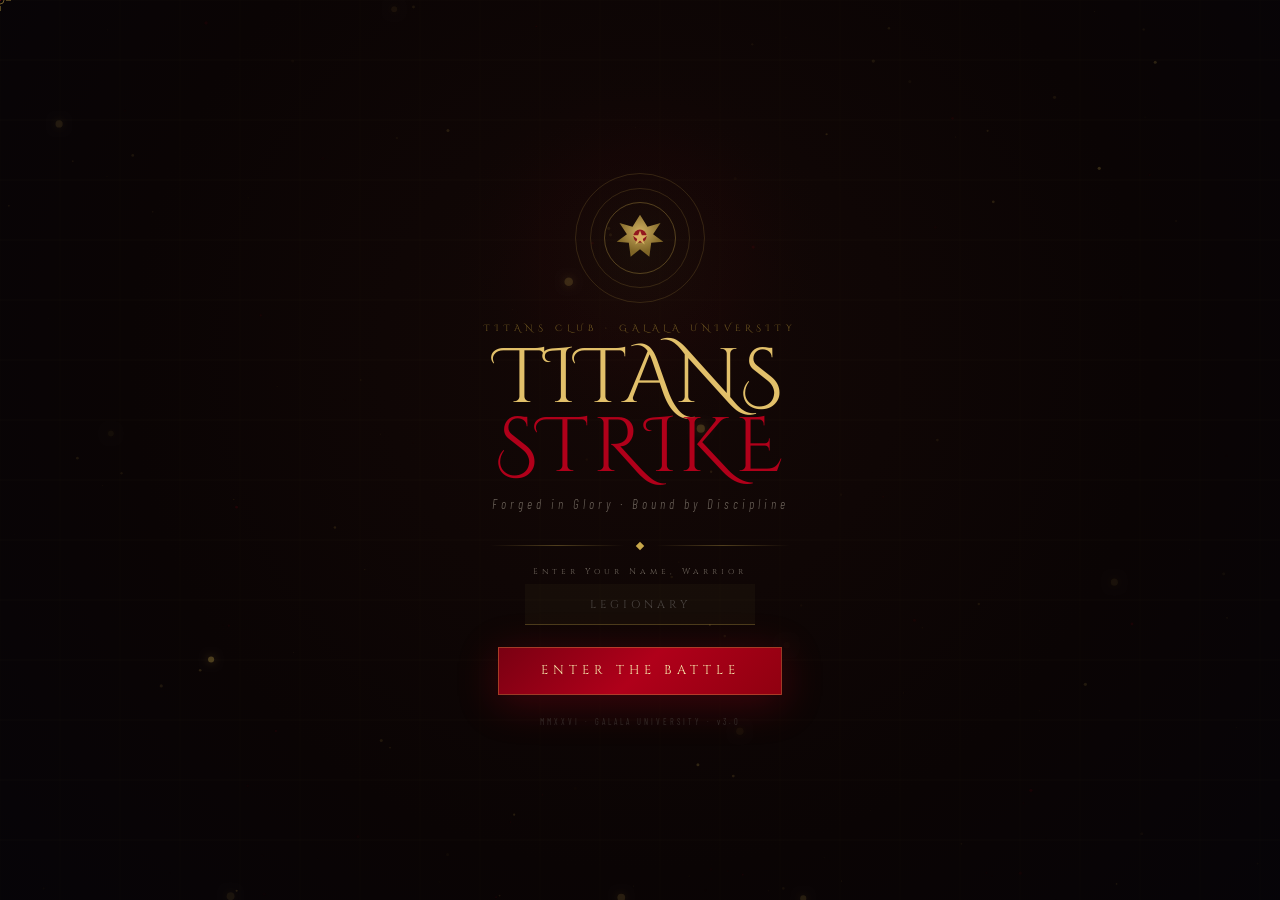
==== index.html.html @ aa6a116d "Update index.html.html" ====
<!DOCTYPE html>
<html lang="en">
<head>
<meta charset="UTF-8">
<meta name="viewport" content="width=device-width, initial-scale=1.0, maximum-scale=1.0, user-scalable=no, viewport-fit=cover">
<meta name="apple-mobile-web-app-capable" content="yes">
<meta name="apple-mobile-web-app-status-bar-style" content="black-translucent">
<meta name="theme-color" content="#04040A">
<title>TITANS STRIKE · GALALA</title>
<link href="https://fonts.googleapis.com/css2?family=Cinzel:wght@400;600;700;900&family=Cinzel+Decorative:wght@400;700&family=Barlow+Condensed:ital,wght@0,300;0,400;0,600;1,300&display=swap" rel="stylesheet">
<style>
:root{
  --ink:#04040A;--ink2:#0B0A12;
  --crimson:#7A0012;--red:#B0001A;--red-hot:#E8001F;
  --gold:#C8A84B;--gold-lit:#E2C06A;--gold-pale:#F5E4A8;--gold-dim:#8A6F2A;
  --parchment:#EDE5CC;--stone:#3A3530;--ash:#6B6259;--ash2:#4A4440;
  --ammo-col:#00C8A8;
}
*,*::before,*::after{margin:0;padding:0;box-sizing:border-box;-webkit-tap-highlight-color:transparent;}
html,body{width:100%;height:100%;overflow:hidden;background:var(--ink);touch-action:none;}
body{font-family:'Barlow Condensed',sans-serif;color:var(--parchment);user-select:none;-webkit-user-select:none;}
#gc{display:block;position:fixed;inset:0;}
#flash{position:fixed;inset:0;z-index:180;pointer-events:none;background:rgba(200,0,26,0.35);opacity:0;transition:opacity .08s;}
#ammo-flash{position:fixed;inset:0;z-index:179;pointer-events:none;background:rgba(0,200,168,0.18);opacity:0;transition:opacity .12s;}
.scr{position:fixed;inset:0;display:flex;flex-direction:column;align-items:center;justify-content:flex-start;z-index:200;overflow-y:auto;overflow-x:hidden;padding-top:env(safe-area-inset-top);padding-bottom:max(1.5rem,env(safe-area-inset-bottom));}
.scr.off{display:none;}
#s-start{background:var(--ink);justify-content:center;padding:0;}
#start-canvas{position:absolute;inset:0;pointer-events:none;}
.start-inner{position:relative;z-index:10;display:flex;flex-direction:column;align-items:center;width:100%;padding:2rem 1.2rem max(2rem,env(safe-area-inset-bottom));}
.crest-ring-wrap{position:relative;width:130px;height:130px;display:flex;align-items:center;justify-content:center;margin-bottom:1.2rem;}
.ring{position:absolute;border-radius:50%;border:1px solid rgba(200,168,75,0.18);}
.ring-1{width:130px;height:130px;animation:ringPulse 3s ease-in-out infinite;}
.ring-2{width:100px;height:100px;animation:ringPulse 3s ease-in-out infinite .5s;}
.ring-3{width:72px;height:72px;animation:ringPulse 3s ease-in-out infinite 1s;border-color:rgba(200,168,75,0.35);}
@keyframes ringPulse{0%,100%{transform:scale(1);opacity:.5}50%{transform:scale(1.05);opacity:1}}
.crest-icon{width:56px;height:56px;position:relative;z-index:2;}
.titan-eyebrow{font-family:'Cinzel Decorative',serif;font-size:.55rem;letter-spacing:5px;color:var(--gold-dim);text-transform:uppercase;margin-bottom:.7rem;opacity:.8;}
.titan-title{font-family:'Cinzel Decorative',serif;font-size:clamp(2.6rem,12vw,4.8rem);line-height:.9;text-align:center;margin-bottom:.3rem;}
.titan-title .t1{display:block;color:var(--gold-lit);}
.titan-title .t2{display:block;color:var(--red);letter-spacing:4px;}
.titan-tagline{font-family:'Barlow Condensed',sans-serif;font-weight:300;font-style:italic;font-size:.8rem;letter-spacing:4px;color:var(--ash);margin-top:.5rem;margin-bottom:1.4rem;}
.div-line{display:flex;align-items:center;gap:.8rem;width:min(300px,85vw);margin:.5rem 0 1.1rem;}
.div-line::before,.div-line::after{content:'';flex:1;height:1px;background:linear-gradient(90deg,transparent,rgba(200,168,75,0.35),transparent);}
.div-gem{width:6px;height:6px;background:var(--gold);transform:rotate(45deg);flex-shrink:0;}
.input-label{font-family:'Cinzel',serif;font-size:.52rem;letter-spacing:4px;color:var(--ash);margin-bottom:.4rem;}
.name-input{background:rgba(200,168,75,0.04);border:none;border-bottom:1px solid rgba(200,168,75,0.3);color:var(--gold-lit);padding:.6rem .2rem;font-family:'Cinzel',serif;font-size:.95rem;letter-spacing:4px;text-align:center;width:min(230px,72vw);text-transform:uppercase;outline:none;transition:border-color .25s;caret-color:var(--gold);}
.name-input:focus{border-bottom-color:var(--gold);}
.name-input::placeholder{color:var(--ash2);font-size:.7rem;}
.btn-cta{margin-top:1.4rem;font-family:'Cinzel',serif;font-size:.8rem;letter-spacing:5px;padding:.9rem 2.6rem;cursor:pointer;text-transform:uppercase;background:linear-gradient(135deg,var(--crimson) 0%,var(--red) 50%,#900010 100%);color:var(--gold-pale);border:1px solid rgba(200,168,75,0.35);position:relative;overflow:hidden;box-shadow:0 8px 40px rgba(180,0,26,0.3);transition:all .3s;}
.btn-cta::after{content:'';position:absolute;top:0;left:-100%;width:60%;height:100%;background:linear-gradient(90deg,transparent,rgba(200,168,75,0.12),transparent);animation:shimmer 3.5s ease-in-out infinite;}
@keyframes shimmer{0%{left:-100%}50%,100%{left:150%}}
.btn-cta:active{transform:scale(.96);}
.version-stamp{margin-top:1.4rem;font-size:.52rem;letter-spacing:3px;color:var(--ash2);opacity:.6;}
#s-diff{background:rgba(4,4,10,0.98);justify-content:center;}
.diff-inner{display:flex;flex-direction:column;align-items:center;padding:2rem 1.2rem;}
.diff-title{font-family:'Cinzel',serif;font-size:1.4rem;letter-spacing:3px;color:var(--gold-lit);margin:.4rem 0 .25rem;}
.diff-sub{font-size:.65rem;letter-spacing:3px;color:var(--ash);margin-bottom:1.6rem;text-transform:uppercase;}
.diff-cards{display:flex;flex-direction:column;gap:.7rem;width:min(340px,92vw);}
.diff-card{border:1px solid rgba(200,168,75,0.15);padding:.9rem 1.1rem;cursor:pointer;transition:all .22s;display:flex;align-items:center;gap:.9rem;background:linear-gradient(160deg,rgba(16,12,10,0.95),rgba(6,4,2,0.98));position:relative;overflow:hidden;}
.diff-card::after{content:'';position:absolute;top:0;left:0;right:0;height:1px;background:linear-gradient(90deg,transparent,var(--gold),transparent);opacity:0;transition:opacity .22s;}
.diff-card.selected{border-color:rgba(200,168,75,0.5);}
.diff-card.selected::after{opacity:1;}
.diff-card:active{transform:scale(.97);}
.diff-icon{font-size:1.8rem;width:38px;text-align:center;flex-shrink:0;}
.diff-info{flex:1;}
.diff-name{font-family:'Cinzel',serif;font-size:.8rem;letter-spacing:3px;color:var(--gold-lit);}
.diff-desc{font-size:.6rem;letter-spacing:1px;color:var(--ash);margin-top:2px;}
.diff-badge{font-family:'Cinzel',serif;font-size:.55rem;letter-spacing:2px;padding:.18rem .5rem;border:1px solid;margin-left:auto;flex-shrink:0;}
.diff-badge.easy{color:#4CAF50;border-color:rgba(76,175,80,0.4);}
.diff-badge.normal{color:var(--gold);border-color:rgba(200,168,75,0.4);}
.diff-badge.hard{color:var(--red-hot);border-color:rgba(232,0,31,0.4);}
#s-chars{background:rgba(4,4,10,0.98);padding-top:max(1rem,env(safe-area-inset-top));}
.screen-header{text-align:center;padding:.7rem 0 .25rem;}
.screen-eyebrow{font-family:'Cinzel Decorative',serif;font-size:.5rem;letter-spacing:4px;color:var(--gold-dim);}
.screen-title{font-family:'Cinzel',serif;font-size:1.4rem;letter-spacing:3px;color:var(--gold-lit);margin:.2rem 0;}
.char-grid{display:grid;grid-template-columns:repeat(2,1fr);gap:.5rem;width:min(430px,96vw);margin:.7rem 0;}
.char-card{border:1px solid rgba(200,168,75,0.15);background:linear-gradient(160deg,rgba(18,14,12,0.95),rgba(8,6,4,0.98));padding:.6rem .55rem;cursor:pointer;transition:all .22s;position:relative;overflow:hidden;display:flex;flex-direction:column;align-items:center;gap:.3rem;}
.char-card::after{content:'';position:absolute;top:0;left:0;right:0;height:1px;background:linear-gradient(90deg,transparent,var(--gold),transparent);opacity:0;transition:opacity .22s;}
.char-card.selected{border-color:rgba(200,168,75,0.55);background:linear-gradient(160deg,rgba(200,168,75,0.06),rgba(139,0,21,0.05));}
.char-card.selected::after{opacity:1;}
.char-card:active{transform:scale(.97);}
.char-canvas{width:70px;height:86px;display:block;}
.char-name{font-family:'Cinzel',serif;font-size:.68rem;letter-spacing:3px;color:var(--gold-lit);text-transform:uppercase;}
.char-role{font-size:.56rem;letter-spacing:2px;color:var(--ash);text-transform:uppercase;}
.char-stats{display:flex;flex-direction:column;gap:3px;width:100%;padding:0 .1rem;}
.stat-row{display:flex;align-items:center;gap:.3rem;}
.stat-key{font-size:.48rem;letter-spacing:1px;color:var(--ash);width:30px;text-transform:uppercase;}
.stat-bar-bg{flex:1;height:2px;background:rgba(255,255,255,0.06);}
.stat-bar-fill{height:100%;background:var(--crimson);transition:width .4s;}
.char-card.selected .stat-bar-fill{background:var(--gold);}
.btn-enter{font-family:'Cinzel',serif;font-size:.78rem;letter-spacing:4px;padding:.8rem 0;cursor:pointer;text-transform:uppercase;background:linear-gradient(135deg,var(--crimson),var(--red));color:var(--gold-pale);border:1px solid rgba(200,168,75,0.35);width:min(290px,90vw);margin:.25rem 0;box-shadow:0 4px 24px rgba(180,0,26,0.3);transition:all .22s;}
.btn-enter:active{transform:scale(.97);}
.btn-ghost{font-family:'Cinzel',serif;font-size:.62rem;letter-spacing:3px;padding:.5rem 1.4rem;cursor:pointer;text-transform:uppercase;background:transparent;color:var(--ash);border:1px solid rgba(107,98,89,0.3);margin-top:.25rem;transition:all .2s;}
.btn-ghost:active{color:var(--parchment);}
#hud{position:fixed;top:0;left:0;right:0;z-index:100;display:flex;align-items:center;justify-content:space-between;padding:.4rem .9rem;padding-top:max(.4rem,env(safe-area-inset-top));background:rgba(4,4,10,0.92);backdrop-filter:blur(12px);border-bottom:1px solid rgba(200,168,75,0.1);}
#hud.off{display:none;}
.hud-block{display:flex;flex-direction:column;align-items:center;gap:1px;}
.hud-lbl{font-family:'Cinzel',serif;font-size:.4rem;letter-spacing:3px;color:var(--gold-dim);text-transform:uppercase;}
.hud-val{font-family:'Cinzel',serif;font-size:.95rem;line-height:1.1;color:var(--parchment);}
#htimer{color:var(--gold);}
#htimer.warn{color:var(--red-hot);animation:blink .5s infinite;}
.lives-row{display:flex;gap:5px;align-items:center;}
.ldot{width:7px;height:7px;border-radius:50%;background:var(--red);box-shadow:0 0 5px rgba(192,0,26,0.7);}
.ldot.dead{background:#1a1a1a;box-shadow:none;}
#ammo-hud{display:flex;align-items:center;gap:3px;flex-direction:column;}
#ammo-bar-wrap{width:56px;height:4px;background:rgba(255,255,255,0.08);border-radius:2px;overflow:hidden;}
#ammo-bar{height:100%;background:linear-gradient(90deg,var(--gold),var(--gold-lit));transition:width .15s;border-radius:2px;}
#ammo-bar.low{background:linear-gradient(90deg,var(--red),var(--red-hot));}
#ammo-count{font-family:'Cinzel',serif;font-size:.68rem;color:var(--parchment);}
#ammo-count.low{color:var(--red-hot);}
#ammo-count.empty{color:var(--red-hot);animation:blink .4s infinite;}
#diff-badge-hud{font-family:'Cinzel',serif;font-size:.38rem;letter-spacing:2px;padding:.1rem .35rem;border:1px solid;margin-top:1px;}
#diff-badge-hud.easy{color:#4CAF50;border-color:rgba(76,175,80,0.4);}
#diff-badge-hud.normal{color:var(--gold-dim);border-color:rgba(200,168,75,0.3);}
#diff-badge-hud.hard{color:var(--red-hot);border-color:rgba(232,0,31,0.4);}
@keyframes blink{0%,100%{opacity:1}50%{opacity:.3}}
/* Special ability HUD indicator */
#special-hud{position:fixed;bottom:175px;right:16px;z-index:110;display:flex;flex-direction:column;align-items:center;gap:3px;pointer-events:none;}
#special-hud.off{display:none;}
#special-bar-wrap{width:8px;height:60px;background:rgba(255,255,255,0.08);border-radius:4px;overflow:hidden;display:flex;flex-direction:column-reverse;}
#special-bar{width:100%;height:0%;background:linear-gradient(0deg,#FF8C00,#FFD700);transition:height .2s;border-radius:4px;}
#special-lbl{font-family:'Cinzel',serif;font-size:.38rem;letter-spacing:1px;color:var(--gold-dim);writing-mode:vertical-rl;text-orientation:mixed;transform:rotate(180deg);}
#special-ready{font-size:.55rem;animation:blink .6s infinite;}
#combo{position:fixed;bottom:150px;left:50%;transform:translateX(-50%);font-family:'Cinzel Decorative',serif;font-size:1.3rem;letter-spacing:2px;color:var(--gold-lit);text-shadow:0 0 20px rgba(200,168,75,0.5);z-index:90;opacity:0;transition:opacity .3s;pointer-events:none;white-space:nowrap;}
#wave-announce{position:fixed;top:50%;left:50%;transform:translate(-50%,-50%);font-family:'Cinzel Decorative',serif;font-size:clamp(1.5rem,7vw,2.4rem);letter-spacing:3px;color:var(--gold-lit);text-shadow:0 0 40px rgba(200,168,75,0.4);z-index:95;pointer-events:none;text-align:center;opacity:0;transition:opacity .4s;}
#low-ammo-warn{position:fixed;bottom:160px;left:50%;transform:translateX(-50%);font-family:'Cinzel',serif;font-size:.62rem;letter-spacing:4px;color:var(--red-hot);z-index:90;pointer-events:none;opacity:0;transition:opacity .3s;white-space:nowrap;text-transform:uppercase;}
#enemy-warn{position:fixed;top:80px;left:50%;transform:translateX(-50%);font-family:'Cinzel',serif;font-size:.58rem;letter-spacing:4px;color:#FF8C00;z-index:90;pointer-events:none;opacity:0;transition:opacity .4s;white-space:nowrap;text-transform:uppercase;text-shadow:0 0 12px rgba(255,140,0,0.6);}
#boss-bar-wrap{position:fixed;bottom:130px;left:50%;transform:translateX(-50%);z-index:95;width:min(420px,90vw);pointer-events:none;display:none;flex-direction:column;align-items:center;gap:3px;}
#boss-bar-wrap.visible{display:flex;}
#boss-name-lbl{font-family:'Cinzel Decorative',serif;font-size:.7rem;letter-spacing:4px;color:#FFD700;text-shadow:0 0 18px rgba(255,200,0,0.8);text-transform:uppercase;}
#boss-bar-bg{width:100%;height:8px;background:rgba(0,0,0,0.7);border:1px solid rgba(255,200,0,0.35);border-radius:2px;overflow:hidden;}
#boss-bar-fill{height:100%;width:100%;background:linear-gradient(90deg,#8B6800,#FFD700,#FFF0A0);transition:width .18s;border-radius:2px;}
#mctrl{position:fixed;bottom:0;left:0;right:0;z-index:110;display:flex;justify-content:space-between;align-items:flex-end;padding:.7rem 1.4rem max(1.2rem,env(safe-area-inset-bottom));pointer-events:none;}
#mctrl.off{display:none;}
#joystick-zone{width:96px;height:96px;border-radius:50%;background:rgba(200,168,75,0.03);border:1px solid rgba(200,168,75,0.12);position:relative;pointer-events:all;touch-action:none;flex-shrink:0;}
#joystick-knob{position:absolute;width:38px;height:38px;border-radius:50%;background:radial-gradient(circle at 35% 35%,rgba(200,168,75,0.55),rgba(139,0,21,0.45));border:1px solid rgba(200,168,75,0.35);top:50%;left:50%;transform:translate(-50%,-50%);box-shadow:0 0 10px rgba(200,168,75,0.15);}
.right-btns{display:flex;flex-direction:column;gap:.5rem;align-items:center;pointer-events:all;}
#fire-btn{width:72px;height:72px;border-radius:50%;background:radial-gradient(circle at 35% 35%,rgba(200,0,26,0.75),rgba(110,0,18,0.95));border:1px solid rgba(200,168,75,0.32);font-family:'Cinzel',serif;font-size:.52rem;letter-spacing:2px;color:var(--gold-pale);touch-action:none;cursor:pointer;display:flex;align-items:center;justify-content:center;flex-direction:column;gap:1px;box-shadow:0 0 20px rgba(192,0,26,0.35);}
#fire-btn:active{transform:scale(.91);box-shadow:0 0 35px rgba(192,0,26,0.65);}
#fire-btn .fire-icon{font-size:1.25rem;line-height:1;}
#fire-btn .fire-lbl{font-size:.42rem;letter-spacing:2px;opacity:.7;}
#special-btn{width:52px;height:52px;border-radius:50%;background:radial-gradient(circle at 35% 35%,rgba(255,140,0,0.65),rgba(100,60,0,0.9));border:1px solid rgba(255,200,0,0.4);font-family:'Cinzel',serif;font-size:.42rem;letter-spacing:1px;color:#FFD700;touch-action:none;cursor:pointer;display:flex;align-items:center;justify-content:center;flex-direction:column;gap:1px;box-shadow:0 0 14px rgba(255,140,0,0.25);}
#special-btn:active{transform:scale(.91);}
#special-btn .sp-icon{font-size:1rem;line-height:1;}
#s-over{background:rgba(4,4,10,0.98);justify-content:center;}
.over-inner{display:flex;flex-direction:column;align-items:center;padding:1.5rem 1.2rem max(1.5rem,env(safe-area-inset-bottom));}
.over-eyebrow{font-family:'Cinzel',serif;font-size:.52rem;letter-spacing:5px;color:var(--gold-dim);margin-bottom:.7rem;}
.over-divline{display:flex;align-items:center;gap:.6rem;width:min(280px,82vw);margin:.45rem 0;}
.over-divline::before,.over-divline::after{content:'';flex:1;height:1px;background:linear-gradient(90deg,transparent,rgba(200,168,75,0.3),transparent);}
.over-diamond{width:5px;height:5px;background:var(--gold-dim);transform:rotate(45deg);}
.final-score-lbl{font-family:'Cinzel',serif;font-size:.58rem;letter-spacing:5px;color:var(--ash);margin-bottom:.25rem;text-transform:uppercase;}
.final-num{font-family:'Cinzel Decorative',serif;font-size:clamp(2.6rem,11vw,4.8rem);color:var(--gold-lit);text-shadow:0 0 40px rgba(200,168,75,0.3);line-height:1;margin-bottom:.25rem;}
.final-rank{font-family:'Cinzel',serif;font-size:.68rem;letter-spacing:4px;color:var(--red);margin-bottom:.25rem;text-transform:uppercase;}
.final-stats{display:flex;gap:1.8rem;margin:.9rem 0 1rem;}
.fstat{display:flex;flex-direction:column;align-items:center;gap:2px;}
.fstat-num{font-family:'Cinzel',serif;font-size:1.15rem;color:var(--gold-lit);}
.fstat-lbl{font-size:.5rem;letter-spacing:2px;color:var(--ash);text-transform:uppercase;}
.spop{position:fixed;font-family:'Cinzel',serif;font-size:.9rem;letter-spacing:2px;color:var(--gold-lit);z-index:120;pointer-events:none;text-shadow:0 0 10px rgba(200,168,75,0.6);animation:popUp .75s ease-out forwards;}
@keyframes popUp{0%{opacity:1;transform:translateY(0)}100%{opacity:0;transform:translateY(-55px)}}
.spop.ammo{color:var(--ammo-col);text-shadow:0 0 10px rgba(0,200,168,0.6);}
.spop.boss{color:#FFD700;font-size:1.4rem;text-shadow:0 0 22px rgba(255,200,0,0.9);animation:popUp 1.1s ease-out forwards;}
#xhair{position:fixed;width:24px;height:24px;z-index:300;pointer-events:none;transform:translate(-50%,-50%);}
@keyframes gatePulse{0%,100%{opacity:.7;transform:translateX(-50%) scale(1)}50%{opacity:1;transform:translateX(-50%) scale(1.04)}}
#gate-prompt.visible{animation:gatePulse 1.2s ease-in-out infinite;}
@keyframes shake{0%,100%{transform:translate(0)}20%{transform:translate(-5px,3px)}40%{transform:translate(4px,-3px)}60%{transform:translate(-3px,2px)}80%{transform:translate(3px,-2px)}}
</style>
</head>
<body>
<svg id="xhair" viewBox="0 0 24 24">
  <circle cx="12" cy="12" r="4" fill="none" stroke="#C8A84B" stroke-width=".8" opacity=".7"/>
  <line x1="12" y1="1" x2="12" y2="6" stroke="#C8A84B" stroke-width=".8"/>
  <line x1="12" y1="18" x2="12" y2="23" stroke="#C8A84B" stroke-width=".8"/>
  <line x1="1" y1="12" x2="6" y2="12" stroke="#C8A84B" stroke-width=".8"/>
  <line x1="18" y1="12" x2="23" y2="12" stroke="#C8A84B" stroke-width=".8"/>
  <circle cx="12" cy="12" r=".8" fill="#C0001A"/>
</svg>
<div id="flash"></div>
<div id="ammo-flash"></div>
<canvas id="gc"></canvas>

<!-- HUD -->
<div id="hud" class="off">
  <div class="hud-block">
    <span class="hud-lbl">Score</span>
    <span class="hud-val" id="hscore">0</span>
  </div>
  <div class="hud-block" id="ammo-hud">
    <span class="hud-lbl">Ammo</span>
    <span class="hud-val" id="ammo-count">30</span>
    <div id="ammo-bar-wrap"><div id="ammo-bar" style="width:100%"></div></div>
  </div>
  <div class="hud-block">
    <span class="hud-lbl">Time</span>
    <span class="hud-val" id="htimer">6:00</span>
  </div>
  <div class="hud-block">
    <span class="hud-lbl">Lives</span>
    <div class="lives-row" id="ldots"></div>
  </div>
  <div class="hud-block">
    <span class="hud-lbl">Wave</span>
    <span class="hud-val" id="hwave">I</span>
    <span id="diff-badge-hud" class="normal">NORMAL</span>
  </div>
</div>

<!-- Special ability HUD -->
<div id="special-hud" class="off">
  <span id="special-ready"></span>
  <div id="special-bar-wrap"><div id="special-bar"></div></div>
  <span id="special-lbl">POWER</span>
</div>

<div id="combo"></div>
<div id="wave-announce"></div>
<div id="low-ammo-warn">⚠ LOW AMMO</div>
<div id="enemy-warn"></div>
<div id="boss-bar-wrap">
  <div id="boss-name-lbl">ETERNAL TITAN</div>
  <div id="boss-bar-bg"><div id="boss-bar-fill"></div></div>
</div>
<div id="kills-left" style="position:fixed;top:58px;left:50%;transform:translateX(-50%);font-family:'Cinzel',serif;font-size:.55rem;letter-spacing:4px;color:var(--ash);z-index:90;pointer-events:none;white-space:nowrap;text-transform:uppercase;display:none;">▸ <span id="kills-left-num">0</span> ENEMIES REMAIN</div>
<div id="gate-prompt" style="position:fixed;bottom:170px;left:50%;transform:translateX(-50%);font-family:'Cinzel',serif;font-size:.7rem;letter-spacing:5px;color:#E2C06A;z-index:90;pointer-events:none;opacity:0;transition:opacity .5s;white-space:nowrap;text-transform:uppercase;text-shadow:0 0 14px rgba(200,168,75,0.8);">⬡ WALK INTO THE GATE TO ADVANCE ⬡</div>

<!-- MOBILE CONTROLS -->
<div id="mctrl" class="off">
  <div id="joystick-zone"><div id="joystick-knob"></div></div>
  <div class="right-btns">
    <button id="special-btn"><span class="sp-icon">✦</span><span style="font-size:.38rem;letter-spacing:1px;">POWER</span></button>
    <button id="fire-btn"><span class="fire-icon">⚔</span><span class="fire-lbl">FIRE</span></button>
  </div>
</div>

<!-- START SCREEN -->
<div class="scr" id="s-start">
  <canvas id="start-canvas"></canvas>
  <div class="start-inner">
    <div class="crest-ring-wrap">
      <div class="ring ring-1"></div><div class="ring ring-2"></div><div class="ring ring-3"></div>
      <svg class="crest-icon" viewBox="0 0 60 60">
        <defs><radialGradient id="cg" cx="50%" cy="40%" r="50%"><stop offset="0%" stop-color="#E2C06A"/><stop offset="100%" stop-color="#8A6F2A"/></radialGradient></defs>
        <path d="M30 5 L38 18 L52 14 L44 26 L55 34 L42 35 L40 50 L30 42 L20 50 L18 35 L5 34 L16 26 L8 14 L22 18 Z" fill="url(#cg)" opacity=".9"/>
        <circle cx="30" cy="28" r="7" fill="rgba(139,0,21,0.85)"/>
        <path d="M30 22 L32 27 L38 27 L33 31 L35 37 L30 33 L25 37 L27 31 L22 27 L28 27 Z" fill="#E2C06A" opacity=".9"/>
      </svg>
    </div>
    <div class="titan-eyebrow">Titans Club · Galala University</div>
    <div class="titan-title"><span class="t1">TITANS</span><span class="t2">STRIKE</span></div>
    <div class="titan-tagline">Forged in Glory · Bound by Discipline</div>
    <div class="div-line"><div class="div-gem"></div></div>
    <div class="input-label">Enter Your Name, Warrior</div>
    <input id="pname" class="name-input" type="text" placeholder="LEGIONARY" maxlength="12" autocomplete="off" autocorrect="off" spellcheck="false">
    <button class="btn-cta" id="btn-start">ENTER THE BATTLE</button>
    <div class="version-stamp">MMXXVI · GALALA UNIVERSITY · v3.0</div>
  </div>
</div>

<!-- DIFFICULTY SELECT -->
<div class="scr off" id="s-diff">
  <div class="diff-inner">
    <div class="screen-eyebrow" style="margin-bottom:.3rem;">Select Your Trial</div>
    <div class="diff-title">DIFFICULTY</div>
    <div class="diff-sub">Choose how hard the Legion pushes back</div>
    <div class="diff-cards">
      <div class="diff-card selected" id="dc-easy" data-diff="easy">
        <div class="diff-icon">🛡️</div>
        <div class="diff-info">
          <div class="diff-name">RECRUIT</div>
          <div class="diff-desc">Slower enemies · More ammo drops · Forgiving</div>
        </div>
        <div class="diff-badge easy">EASY</div>
      </div>
      <div class="diff-card" id="dc-normal" data-diff="normal">
        <div class="diff-icon">⚔️</div>
        <div class="diff-info">
          <div class="diff-name">LEGIONARY</div>
          <div class="diff-desc">Balanced challenge · Standard ammo flow</div>
        </div>
        <div class="diff-badge normal">NORMAL</div>
      </div>
      <div class="diff-card" id="dc-hard" data-diff="hard">
        <div class="diff-icon">💀</div>
        <div class="diff-info">
          <div class="diff-name">TITAN</div>
          <div class="diff-desc">Fast aggressive enemies · Scarce ammo · No mercy</div>
        </div>
        <div class="diff-badge hard">HARD</div>
      </div>
    </div>
    <button class="btn-enter" id="btn-diff-next" style="margin-top:1.2rem;">CHOOSE WARRIOR →</button>
    <button class="btn-ghost" id="btn-diff-back">← RETURN</button>
  </div>
</div>

<!-- CHARACTER SELECT -->
<div class="scr off" id="s-chars">
  <div class="screen-header">
    <div class="screen-eyebrow">Choose Your Champion</div>
    <div class="screen-title">THE WARRIORS</div>
    <div style="display:flex;align-items:center;gap:.6rem;width:min(290px,88vw);margin:.3rem auto;">
      <div style="flex:1;height:1px;background:linear-gradient(90deg,transparent,rgba(200,168,75,0.3),transparent);"></div>
      <div style="width:5px;height:5px;background:var(--gold-dim);transform:rotate(45deg);"></div>
      <div style="flex:1;height:1px;background:linear-gradient(90deg,transparent,rgba(200,168,75,0.3),transparent);"></div>
    </div>
  </div>
  <div class="char-grid" id="char-grid"></div>
  <button class="btn-enter" id="btn-enter-arena">ENTER THE ARENA</button>
  <button class="btn-ghost" id="btn-back-diff">← DIFFICULTY</button>
</div>

<!-- GAME OVER -->
<div class="scr off" id="s-over">
  <div class="over-inner">
    <div class="over-eyebrow">BATTLE REPORT</div>
    <div class="over-divline"><div class="over-diamond"></div></div>
    <div class="final-score-lbl">Final Score</div>
    <div class="final-num" id="f-score">0</div>
    <div class="final-rank" id="f-rank">TITAN RECRUIT</div>
    <div class="final-stats">
      <div class="fstat"><span class="fstat-num" id="fstat-wave">I</span><span class="fstat-lbl">Wave</span></div>
      <div class="fstat"><span class="fstat-num" id="fstat-kills">0</span><span class="fstat-lbl">Kills</span></div>
      <div class="fstat"><span class="fstat-num" id="fstat-combo">0</span><span class="fstat-lbl">Best Combo</span></div>
    </div>
    <div class="over-divline"><div class="over-diamond"></div></div>
    <button class="btn-enter" id="btn-replay" style="margin-top:1rem;">FIGHT AGAIN</button>
    <button class="btn-ghost" id="btn-menu">MAIN GATE</button>
  </div>
</div>

<script>
/* ═══ HELPERS ═══ */
function toRoman(n){const v=[1000,900,500,400,100,90,50,40,10,9,5,4,1];const s=['M','CM','D','CD','C','XC','L','XL','X','IX','V','IV','I'];let r='';v.forEach((val,i)=>{while(n>=val){r+=s[i];n-=val;}});return r||'I';}
const cv=document.getElementById('gc');const cx=cv.getContext('2d');
function resize(){cv.width=window.innerWidth;cv.height=window.innerHeight;}
resize();window.addEventListener('resize',()=>{resize();if(gState==='play')initStars();});

/* ═══ DIFFICULTY ═══ */
const DIFFICULTIES={
  easy:{label:'RECRUIT',badgeClass:'easy',enemyHpMult:0.35,enemySpdMult:0.40,enemyFireMult:0.40,spawnRateBase:0.8,ammoPackInterval:[5,8],ammoRefill:12,ammoRegenRate:1/3,scoreMult:0.8,lives:5},
  normal:{label:'LEGIONARY',badgeClass:'normal',enemyHpMult:0.8,enemySpdMult:0.8,enemyFireMult:0.8,spawnRateBase:1.5,ammoPackInterval:[7,10],ammoRefill:8,ammoRegenRate:1/5,scoreMult:1.0,lives:4},
  hard:{label:'TITAN',badgeClass:'hard',enemyHpMult:1.4,enemySpdMult:1.35,enemyFireMult:1.5,spawnRateBase:2,ammoPackInterval:[11,16],ammoRefill:5,ammoRegenRate:1/10,scoreMult:1.5,lives:3}
};
let selDiff='normal';
document.querySelectorAll('.diff-card').forEach(card=>{card.addEventListener('click',()=>{document.querySelectorAll('.diff-card').forEach(c=>c.classList.remove('selected'));card.classList.add('selected');selDiff=card.dataset.diff;});});

/* ═══ AUDIO ═══ */
const AC=new(window.AudioContext||window.webkitAudioContext)();
function wake(){if(AC.state==='suspended')AC.resume();}
function sfxShoot(){wake();const b=AC.createBuffer(1,AC.sampleRate*.06,AC.sampleRate);const d=b.getChannelData(0);for(let i=0;i<d.length;i++)d[i]=(Math.random()*2-1)*Math.exp(-i/(AC.sampleRate*.01));const s=AC.createBufferSource();s.buffer=b;const g=AC.createGain();g.gain.setValueAtTime(.14,AC.currentTime);g.gain.exponentialRampToValueAtTime(.001,AC.currentTime+.07);const f=AC.createBiquadFilter();f.type='bandpass';f.frequency.value=1600;f.Q.value=.5;s.connect(f);f.connect(g);g.connect(AC.destination);s.start();}
function sfxEmpty(){wake();const o=AC.createOscillator(),g=AC.createGain();o.type='square';o.frequency.value=90;g.gain.setValueAtTime(.1,AC.currentTime);g.gain.exponentialRampToValueAtTime(.001,AC.currentTime+.12);o.connect(g);g.connect(AC.destination);o.start();o.stop(AC.currentTime+.12);}
function sfxAmmoPickup(){wake();[523,659,784,1047].forEach((f,i)=>{const o=AC.createOscillator(),g=AC.createGain(),t=AC.currentTime+i*.06;o.type='sine';o.frequency.value=f;g.gain.setValueAtTime(.12,t);g.gain.exponentialRampToValueAtTime(.001,t+.14);o.connect(g);g.connect(AC.destination);o.start(t);o.stop(t+.14);});}
function sfxDamage(){wake();const o=AC.createOscillator(),g=AC.createGain();o.type='sawtooth';o.frequency.setValueAtTime(220,AC.currentTime);o.frequency.exponentialRampToValueAtTime(55,AC.currentTime+.26);g.gain.setValueAtTime(.25,AC.currentTime);g.gain.exponentialRampToValueAtTime(.001,AC.currentTime+.28);o.connect(g);g.connect(AC.destination);o.start();o.stop(AC.currentTime+.28);}
function sfxExplode(){wake();const b=AC.createBuffer(1,AC.sampleRate*.2,AC.sampleRate);const d=b.getChannelData(0);for(let i=0;i<d.length;i++)d[i]=(Math.random()*2-1)*Math.exp(-i/(AC.sampleRate*.05));const s=AC.createBufferSource();s.buffer=b;const g=AC.createGain();g.gain.setValueAtTime(.35,AC.currentTime);g.gain.exponentialRampToValueAtTime(.001,AC.currentTime+.2);const lp=AC.createBiquadFilter();lp.type='lowpass';lp.frequency.value=650;s.connect(lp);lp.connect(g);g.connect(AC.destination);s.start();}
function sfxBigBoom(){wake();const b=AC.createBuffer(1,AC.sampleRate*.45,AC.sampleRate);const d=b.getChannelData(0);for(let i=0;i<d.length;i++)d[i]=(Math.random()*2-1)*Math.exp(-i/(AC.sampleRate*.12));const s=AC.createBufferSource();s.buffer=b;const g=AC.createGain();g.gain.setValueAtTime(.7,AC.currentTime);g.gain.exponentialRampToValueAtTime(.001,AC.currentTime+.45);const lp=AC.createBiquadFilter();lp.type='lowpass';lp.frequency.value=300;s.connect(lp);lp.connect(g);g.connect(AC.destination);s.start();}
function sfxBossRoar(){wake();const o=AC.createOscillator(),g=AC.createGain();o.type='sawtooth';o.frequency.setValueAtTime(80,AC.currentTime);o.frequency.exponentialRampToValueAtTime(30,AC.currentTime+1.2);g.gain.setValueAtTime(.55,AC.currentTime);g.gain.exponentialRampToValueAtTime(.001,AC.currentTime+1.4);const dist=AC.createWaveShaper();const k=200;const nc=4096;const wc=new Float32Array(nc);for(let i=0;i<nc;i++){const x=i*2/nc-1;wc[i]=(Math.PI+k)*x/(Math.PI+k*Math.abs(x));}dist.curve=wc;o.connect(dist);dist.connect(g);g.connect(AC.destination);o.start();o.stop(AC.currentTime+1.4);}
function sfxCombo(){wake();[440,554,660,880].forEach((f,i)=>{const o=AC.createOscillator(),g=AC.createGain(),t=AC.currentTime+i*.065;o.type='triangle';o.frequency.value=f;g.gain.setValueAtTime(.09,t);g.gain.exponentialRampToValueAtTime(.001,t+.16);o.connect(g);g.connect(AC.destination);o.start(t);o.stop(t+.16);});}
function sfxTeleport(){wake();const o=AC.createOscillator(),g=AC.createGain();o.type='sine';o.frequency.setValueAtTime(1200,AC.currentTime);o.frequency.exponentialRampToValueAtTime(200,AC.currentTime+.2);g.gain.setValueAtTime(.15,AC.currentTime);g.gain.exponentialRampToValueAtTime(.001,AC.currentTime+.22);o.connect(g);g.connect(AC.destination);o.start();o.stop(AC.currentTime+.22);}
function sfxSpecial(){wake();[880,1100,1320,1760].forEach((f,i)=>{const o=AC.createOscillator(),g=AC.createGain(),t=AC.currentTime+i*.04;o.type='sawtooth';o.frequency.value=f;g.gain.setValueAtTime(.15,t);g.gain.exponentialRampToValueAtTime(.001,t+.22);o.connect(g);g.connect(AC.destination);o.start(t);o.stop(t+.25);});}

/* ═══ WAVE-ADAPTIVE MUSIC ENGINE ═══ */
let bgOn=false,bgNodes=[],bgWave=0;
const WAVE_MUSIC=[
  {bpm:96,root:45,scale:[0,2,4,7,9],bassLine:[0,0,7,0,5,0,7,4],hatVol:.018,bassVol:.07,melVol:.028,melType:'triangle',bassType:'triangle',arpOn:false},
  {bpm:108,root:45,scale:[0,2,3,7,8],bassLine:[0,0,5,0,3,0,5,2],hatVol:.022,bassVol:.08,melVol:.03,melType:'triangle',bassType:'square',arpOn:false},
  {bpm:118,root:43,scale:[0,2,3,5,7,8],bassLine:[0,0,3,5,0,0,5,3],hatVol:.025,bassVol:.09,melVol:.032,melType:'sawtooth',bassType:'square',arpOn:false},
  {bpm:128,root:43,scale:[0,1,3,5,6,8],bassLine:[0,6,3,0,8,5,3,1],hatVol:.028,bassVol:.1,melVol:.035,melType:'sawtooth',bassType:'square',arpOn:true},
  {bpm:138,root:40,scale:[0,1,3,4,6,8,10],bassLine:[0,0,8,4,0,3,6,0],hatVol:.032,bassVol:.11,melVol:.038,melType:'sawtooth',bassType:'sawtooth',arpOn:true},
  {bpm:152,root:38,scale:[0,1,3,5,6,8,10,11],bassLine:[0,6,0,4,8,3,0,6],hatVol:.038,bassVol:.12,melVol:.04,melType:'sawtooth',bassType:'sawtooth',arpOn:true},
  {bpm:160,root:36,scale:[0,1,3,5,6,8,10,11],bassLine:[0,1,0,6,8,0,3,6],hatVol:.042,bassVol:.13,melVol:.042,melType:'sawtooth',bassType:'sawtooth',arpOn:true},
  {bpm:168,root:35,scale:[0,1,2,5,6,8,10,11],bassLine:[0,5,0,1,6,0,8,3],hatVol:.046,bassVol:.14,melVol:.044,melType:'sawtooth',bassType:'sawtooth',arpOn:true},
  {bpm:176,root:33,scale:[0,1,3,5,6,8,10,11],bassLine:[0,0,1,0,6,0,8,1],hatVol:.05,bassVol:.15,melVol:.046,melType:'sawtooth',bassType:'sawtooth',arpOn:true},
  {bpm:190,root:31,scale:[0,1,2,3,5,6,8,9,10,11],bassLine:[0,1,3,0,6,0,1,8],hatVol:.06,bassVol:.18,melVol:.05,melType:'sawtooth',bassType:'sawtooth',arpOn:true},
];
function getWaveMusic(w){return WAVE_MUSIC[Math.min(w-1,WAVE_MUSIC.length-1)];}
function bgStart(waveNum){
  bgStop();bgOn=true;bgWave=waveNum||1;wake();
  const prof=getWaveMusic(bgWave);
  const BPM=prof.bpm,beat=60/BPM;
  function midiToHz(midi){return 440*Math.pow(2,(midi-69)/12);}
  function scaleNote(p,degree){return midiToHz(p.root+p.scale[degree%p.scale.length]);}
  function pBass(step){if(!bgOn||bgWave!==waveNum)return;const o=AC.createOscillator(),g=AC.createGain();o.type=prof.bassType;const midi=prof.root+prof.bassLine[step%prof.bassLine.length];o.frequency.value=midiToHz(midi);g.gain.setValueAtTime(prof.bassVol,AC.currentTime);g.gain.exponentialRampToValueAtTime(.001,AC.currentTime+beat*.65);o.connect(g);g.connect(AC.destination);o.start();o.stop(AC.currentTime+beat*.7);bgNodes.push(o,g);setTimeout(()=>pBass(step+1),beat*1000);}
  const melPatterns=[[0,2,4,6,4,2,0,3,0,0,6,7,9,7,6,4],[4,6,7,9,7,6,4,2,0,2,4,6,4,2,0,1],[0,4,7,4,0,3,7,3,0,4,7,11,7,4,0,2],[0,1,3,6,8,6,3,1,0,5,8,10,8,5,0,3],[0,3,7,10,7,3,0,4,0,6,8,11,8,6,0,4],[0,1,4,6,8,11,8,6,4,1,0,3,6,8,6,3],[0,1,2,5,6,8,11,8,6,5,2,1,0,3,6,8],[0,1,3,5,6,8,11,8,6,5,3,1,0,2,5,8],[0,0,1,0,6,0,8,0,1,0,6,1,8,0,1,6],[0,1,2,3,5,6,8,9,11,9,8,6,5,3,2,1]];
  const melPat=melPatterns[Math.min(bgWave-1,melPatterns.length-1)];
  function pMel(step){if(!bgOn||bgWave!==waveNum)return;const o=AC.createOscillator(),g=AC.createGain();o.type=prof.melType;o.frequency.value=scaleNote(prof,melPat[step%melPat.length]);const t=AC.currentTime;g.gain.setValueAtTime(prof.melVol,t);g.gain.exponentialRampToValueAtTime(.001,t+beat*1.2);o.connect(g);g.connect(AC.destination);o.start();o.stop(t+beat*1.3);bgNodes.push(o,g);setTimeout(()=>pMel(step+1),beat*(bgWave>=4?500:600));}
  function pHat(){if(!bgOn||bgWave!==waveNum)return;const b=AC.createBuffer(1,AC.sampleRate*.025,AC.sampleRate);const d=b.getChannelData(0);for(let i=0;i<d.length;i++)d[i]=(Math.random()*2-1)*Math.exp(-i/140);const s=AC.createBufferSource();s.buffer=b;const g=AC.createGain();g.gain.value=prof.hatVol;const hp=AC.createBiquadFilter();hp.type='highpass';hp.frequency.value=6500;s.connect(hp);hp.connect(g);g.connect(AC.destination);s.start();bgNodes.push(s);setTimeout(pHat,bgWave>=3?beat*250:beat*500);}
  function pKick(step){if(!bgOn||bgWave!==waveNum||bgWave<2)return;const o=AC.createOscillator(),g=AC.createGain();o.type='sine';o.frequency.setValueAtTime(bgWave>=4?180:140,AC.currentTime);o.frequency.exponentialRampToValueAtTime(40,AC.currentTime+.08);const vol=Math.min(.2,.07+(bgWave-2)*.028);g.gain.setValueAtTime(vol,AC.currentTime);g.gain.exponentialRampToValueAtTime(.001,AC.currentTime+.15);o.connect(g);g.connect(AC.destination);o.start();o.stop(AC.currentTime+.15);bgNodes.push(o,g);setTimeout(()=>pKick(step+1),beat*1000);}
  function pArp(step){if(!bgOn||bgWave!==waveNum||!prof.arpOn)return;const chord=[0,3,7];const o=AC.createOscillator(),g=AC.createGain();o.type='square';o.frequency.value=scaleNote(prof,chord[step%chord.length])+12;const t=AC.currentTime;g.gain.setValueAtTime(.022,t);g.gain.exponentialRampToValueAtTime(.001,t+beat*.28);o.connect(g);g.connect(AC.destination);o.start();o.stop(t+beat*.3);bgNodes.push(o,g);setTimeout(()=>pArp(step+1),beat*333);}
  pBass(0);setTimeout(()=>{if(bgOn&&bgWave===waveNum)pMel(0);},beat*2000);
  pHat();setTimeout(()=>pKick(0),beat*500);
  if(prof.arpOn)setTimeout(()=>{if(bgOn&&bgWave===waveNum)pArp(0);},beat*4000);
}
function bgStop(){bgOn=false;bgNodes.forEach(n=>{try{n.stop&&n.stop();n.disconnect&&n.disconnect();}catch(e){}});bgNodes=[];}
function bgTransition(newWave){if(bgWave===newWave)return;bgStop();setTimeout(()=>{if(gState==='play')bgStart(newWave);},200);}

/* ═══════════════════════════════════════════
   10 CHARACTERS (6 original + 4 new creative)
   ═══════════════════════════════════════════ */
const CHARS=[
  /* ── LEGIONARY: triple shot spread ── */
  {id:'legionary',name:'LEGIONARY',role:'Vanguard',color:'#C8A84B',trim:'#E2C06A',spd:240,fire:.16,dmg:1,shield:3,maxAmmo:30,
   stats:{speed:60,fire:70,power:80},
   specialName:'EAGLE BURST',specialDesc:'3-shot spread',specialCooldown:5,specialColor:'#E2C06A',
   special:'triple',
   draw(x,y,angle,ctx){ctx.save();ctx.translate(x,y);ctx.rotate(angle);ctx.fillStyle=this.color;ctx.beginPath();ctx.moveTo(0,-18);ctx.lineTo(-12,10);ctx.lineTo(-8,16);ctx.lineTo(0,12);ctx.lineTo(8,16);ctx.lineTo(12,10);ctx.closePath();ctx.fill();ctx.strokeStyle=this.trim;ctx.lineWidth=2;ctx.beginPath();ctx.moveTo(0,-18);ctx.quadraticCurveTo(8,-28,4,-36);ctx.stroke();ctx.fillStyle='#8B0015';ctx.beginPath();ctx.arc(0,0,5,0,Math.PI*2);ctx.fill();const eg=ctx.createRadialGradient(0,14,0,0,14,8);eg.addColorStop(0,'rgba(255,140,0,.9)');eg.addColorStop(1,'rgba(255,100,0,0)');ctx.fillStyle=eg;ctx.beginPath();ctx.arc(0,14,6+Math.sin(Date.now()*.01)*2,0,Math.PI*2);ctx.fill();ctx.restore();}
  },
  /* ── CENTURION: double damage heavy shot ── */
  {id:'centurion',name:'CENTURION',role:'Commander',color:'#C0001A',trim:'#FF4422',spd:200,fire:.24,dmg:2,shield:4,maxAmmo:20,
   stats:{speed:45,fire:50,power:95},
   specialName:'WAR SHOUT',specialDesc:'Stuns nearby enemies 2s',specialCooldown:8,specialColor:'#FF4422',
   special:'shout',
   draw(x,y,angle,ctx){ctx.save();ctx.translate(x,y);ctx.rotate(angle);ctx.fillStyle=this.color;ctx.beginPath();ctx.moveTo(0,-20);ctx.lineTo(-15,8);ctx.lineTo(-10,20);ctx.lineTo(0,14);ctx.lineTo(10,20);ctx.lineTo(15,8);ctx.closePath();ctx.fill();ctx.fillStyle='rgba(192,0,26,0.55)';ctx.beginPath();ctx.moveTo(-14,0);ctx.lineTo(-20,12);ctx.lineTo(-10,14);ctx.closePath();ctx.fill();ctx.beginPath();ctx.moveTo(14,0);ctx.lineTo(20,12);ctx.lineTo(10,14);ctx.closePath();ctx.fill();ctx.fillStyle=this.trim;ctx.beginPath();ctx.moveTo(-6,-20);ctx.lineTo(6,-20);ctx.lineTo(4,-34);ctx.lineTo(-4,-34);ctx.closePath();ctx.fill();const eg=ctx.createRadialGradient(0,0,0,0,0,7);eg.addColorStop(0,'rgba(255,100,0,.8)');eg.addColorStop(1,'rgba(192,0,26,0)');ctx.fillStyle=eg;ctx.beginPath();ctx.arc(0,0,7,0,Math.PI*2);ctx.fill();[-5,5].forEach(ox=>{const g2=ctx.createRadialGradient(ox,16,0,ox,16,6);g2.addColorStop(0,'rgba(255,120,0,.9)');g2.addColorStop(1,'rgba(255,80,0,0)');ctx.fillStyle=g2;ctx.beginPath();ctx.arc(ox,16,5+Math.sin(Date.now()*.012+ox)*2,0,Math.PI*2);ctx.fill();});ctx.restore();}
  },
  /* ── PRAETOR: fastest, lightest ── */
  {id:'praetor',name:'PRAETOR',role:'Swift Striker',color:'#EDE5CC',trim:'#C8A84B',spd:320,fire:.1,dmg:1,shield:2,maxAmmo:40,
   stats:{speed:95,fire:90,power:45},
   specialName:'DODGE ROLL',specialDesc:'Brief invincibility dash',specialCooldown:4,specialColor:'#C8A84B',
   special:'dodge',
   draw(x,y,angle,ctx){ctx.save();ctx.translate(x,y);ctx.rotate(angle);ctx.fillStyle=this.color;ctx.beginPath();ctx.moveTo(0,-22);ctx.lineTo(-6,4);ctx.lineTo(-4,18);ctx.lineTo(0,12);ctx.lineTo(4,18);ctx.lineTo(6,4);ctx.closePath();ctx.fill();ctx.fillStyle='rgba(200,168,75,.65)';ctx.beginPath();ctx.moveTo(-6,2);ctx.lineTo(-18,14);ctx.lineTo(-8,14);ctx.closePath();ctx.fill();ctx.beginPath();ctx.moveTo(6,2);ctx.lineTo(18,14);ctx.lineTo(8,14);ctx.closePath();ctx.fill();ctx.strokeStyle=this.trim;ctx.lineWidth=1.5;ctx.beginPath();ctx.moveTo(0,-22);ctx.lineTo(0,12);ctx.stroke();const eg=ctx.createRadialGradient(0,14,0,0,14,9);eg.addColorStop(0,'rgba(200,168,75,.95)');eg.addColorStop(1,'rgba(200,100,0,0)');ctx.fillStyle=eg;ctx.beginPath();ctx.arc(0,14,7+Math.sin(Date.now()*.015)*3,0,Math.PI*2);ctx.fill();ctx.restore();}
  },
  /* ── IMPERATOR: slow, massive triple spread ── */
  {id:'imperator',name:'IMPERATOR',role:'War Master',color:'#D4AF37',trim:'#F5E4A8',spd:180,fire:.3,dmg:3,shield:2,maxAmmo:15,
   stats:{speed:35,fire:40,power:100},
   specialName:'WRATH NOVA',specialDesc:'Point-blank explosion',specialCooldown:10,specialColor:'#FFD700',
   special:'nova',
   draw(x,y,angle,ctx){ctx.save();ctx.translate(x,y);ctx.rotate(angle);ctx.fillStyle=this.color;ctx.beginPath();ctx.moveTo(0,-18);ctx.lineTo(-20,10);ctx.lineTo(-14,22);ctx.lineTo(0,16);ctx.lineTo(14,22);ctx.lineTo(20,10);ctx.closePath();ctx.fill();ctx.fillStyle='rgba(212,175,55,.5)';ctx.beginPath();ctx.moveTo(-18,6);ctx.lineTo(-28,20);ctx.lineTo(-16,18);ctx.closePath();ctx.fill();ctx.beginPath();ctx.moveTo(18,6);ctx.lineTo(28,20);ctx.lineTo(16,18);ctx.closePath();ctx.fill();ctx.strokeStyle=this.trim;ctx.lineWidth=1.5;ctx.beginPath();ctx.arc(0,-4,6,Math.PI*.7,Math.PI*2.3);ctx.stroke();const og=ctx.createRadialGradient(0,-4,0,0,-4,5);og.addColorStop(0,'rgba(255,230,100,1)');og.addColorStop(1,'rgba(212,175,55,0)');ctx.fillStyle=og;ctx.beginPath();ctx.arc(0,-4,5,0,Math.PI*2);ctx.fill();[-8,0,8].forEach(ox=>{const g2=ctx.createRadialGradient(ox,18,0,ox,18,5);g2.addColorStop(0,'rgba(255,200,50,.95)');g2.addColorStop(1,'rgba(255,140,0,0)');ctx.fillStyle=g2;ctx.beginPath();ctx.arc(ox,18,4+Math.sin(Date.now()*.01+ox)*2,0,Math.PI*2);ctx.fill();});ctx.restore();}
  },
  /* ── SHADOW VENATRIX: twin shot, phantom dash ── */
  {id:'venatrix',name:'VENATRIX',role:'Shadow Assassin',color:'#6B0080',trim:'#CC44FF',spd:295,fire:.12,dmg:1,shield:2,maxAmmo:36,
   stats:{speed:88,fire:85,power:60},
   specialName:'SHADOW STEP',specialDesc:'Teleport behind nearest enemy',specialCooldown:6,specialColor:'#CC44FF',
   special:'shadowstep',
   draw(x,y,angle,ctx){ctx.save();ctx.translate(x,y);ctx.rotate(angle);ctx.fillStyle=this.color;ctx.beginPath();ctx.moveTo(0,-22);ctx.lineTo(-9,2);ctx.lineTo(-7,20);ctx.lineTo(0,14);ctx.lineTo(7,20);ctx.lineTo(9,2);ctx.closePath();ctx.fill();ctx.fillStyle=this.trim;ctx.globalAlpha=0.85;ctx.beginPath();ctx.moveTo(-9,0);ctx.lineTo(-22,8);ctx.lineTo(-14,16);ctx.lineTo(-7,8);ctx.closePath();ctx.fill();ctx.beginPath();ctx.moveTo(9,0);ctx.lineTo(22,8);ctx.lineTo(14,16);ctx.lineTo(7,8);ctx.closePath();ctx.fill();ctx.globalAlpha=1;const pg=ctx.createRadialGradient(0,0,0,0,0,6);pg.addColorStop(0,'rgba(204,68,255,1)');pg.addColorStop(1,'rgba(107,0,128,0)');ctx.fillStyle=pg;ctx.beginPath();ctx.arc(0,0,6,0,Math.PI*2);ctx.fill();[-5,0,5].forEach((ox,i)=>{const g2=ctx.createRadialGradient(ox,16,0,ox,16,5);g2.addColorStop(0,'rgba(180,0,255,.9)');g2.addColorStop(1,'rgba(80,0,120,0)');ctx.fillStyle=g2;ctx.beginPath();ctx.arc(ox,16,4+Math.sin(Date.now()*.018+i)*2,0,Math.PI*2);ctx.fill();});ctx.restore();}
  },
  /* ── AETHER MAGISTER: quad blast, time slow field ── */
  {id:'magister',name:'MAGISTER',role:'Aether Caster',color:'#0A9ECC',trim:'#44EEFF',spd:160,fire:.4,dmg:2,shield:3,maxAmmo:50,
   stats:{speed:28,fire:35,power:88},
   specialName:'TIME WARP',specialDesc:'Slows all enemies 3s',specialCooldown:12,specialColor:'#44EEFF',
   special:'timewarp',
   draw(x,y,angle,ctx){ctx.save();ctx.translate(x,y);ctx.rotate(angle);ctx.fillStyle=this.color;ctx.beginPath();for(let i=0;i<6;i++){const a=(i/6)*Math.PI*2-Math.PI/2;ctx.lineTo(Math.cos(a)*16,Math.sin(a)*16);}ctx.closePath();ctx.fill();ctx.strokeStyle=this.trim;ctx.lineWidth=1.5;ctx.beginPath();for(let i=0;i<6;i++){const a=(i/6)*Math.PI*2-Math.PI/2;ctx.lineTo(Math.cos(a)*16,Math.sin(a)*16);}ctx.closePath();ctx.stroke();const spin=Date.now()*.002;ctx.strokeStyle='rgba(68,238,255,0.6)';ctx.lineWidth=1;ctx.setLineDash([4,4]);ctx.beginPath();ctx.arc(0,0,20,spin,spin+Math.PI*1.8);ctx.stroke();ctx.setLineDash([]);const eg=ctx.createRadialGradient(0,0,0,0,0,7);eg.addColorStop(0,'rgba(68,238,255,1)');eg.addColorStop(1,'rgba(10,158,204,0)');ctx.fillStyle=eg;ctx.beginPath();ctx.arc(0,0,7,0,Math.PI*2);ctx.fill();ctx.fillStyle='rgba(68,238,255,0.8)';ctx.beginPath();ctx.arc(0,-20,3+Math.sin(Date.now()*.02)*1.5,0,Math.PI*2);ctx.fill();[0,1,2,3].forEach(i=>{const a=i*Math.PI/2+spin;const rx=Math.cos(a)*20,ry=Math.sin(a)*20;ctx.fillStyle='rgba(68,238,255,0.7)';ctx.beginPath();ctx.arc(rx,ry,2,0,Math.PI*2);ctx.fill();});ctx.restore();}
  },

  /* ══ NEW CHARACTER 7: NEXUS GUARDIAN ══
     Fires homing missiles. Special: deploys a stationary turret that auto-fires for 5s */
  {id:'nexus',name:'NEXUS',role:'Siege Engineer',color:'#22AA66',trim:'#55FFAA',spd:210,fire:.22,dmg:1,shield:3,maxAmmo:25,
   stats:{speed:52,fire:58,power:72},
   specialName:'AUTO TURRET',specialDesc:'Deploy turret for 5 seconds',specialCooldown:10,specialColor:'#55FFAA',
   special:'turretdeploy',
   draw(x,y,angle,ctx){ctx.save();ctx.translate(x,y);ctx.rotate(angle);
     ctx.fillStyle=this.color;ctx.beginPath();
     ctx.moveTo(0,-20);ctx.lineTo(-14,6);ctx.lineTo(-10,18);ctx.lineTo(0,13);ctx.lineTo(10,18);ctx.lineTo(14,6);ctx.closePath();ctx.fill();
     // Angular tech wings
     ctx.fillStyle='rgba(34,170,102,0.6)';
     ctx.beginPath();ctx.moveTo(-14,4);ctx.lineTo(-26,10);ctx.lineTo(-22,18);ctx.lineTo(-10,14);ctx.closePath();ctx.fill();
     ctx.beginPath();ctx.moveTo(14,4);ctx.lineTo(26,10);ctx.lineTo(22,18);ctx.lineTo(10,14);ctx.closePath();ctx.fill();
     // Tech panel lines
     ctx.strokeStyle=this.trim;ctx.lineWidth=1.2;
     ctx.beginPath();ctx.moveTo(-6,-16);ctx.lineTo(-6,10);ctx.stroke();
     ctx.beginPath();ctx.moveTo(6,-16);ctx.lineTo(6,10);ctx.stroke();
     // Core
     const ng=ctx.createRadialGradient(0,0,0,0,0,6);ng.addColorStop(0,'rgba(85,255,170,1)');ng.addColorStop(1,'rgba(34,170,102,0)');ctx.fillStyle=ng;ctx.beginPath();ctx.arc(0,0,6,0,Math.PI*2);ctx.fill();
     // Thruster
     const tg=ctx.createRadialGradient(0,15,0,0,15,7);tg.addColorStop(0,'rgba(0,255,140,.9)');tg.addColorStop(1,'rgba(0,120,60,0)');ctx.fillStyle=tg;ctx.beginPath();ctx.arc(0,15,5+Math.sin(Date.now()*.02)*2,0,Math.PI*2);ctx.fill();
   ctx.restore();}
  },

  /* ══ NEW CHARACTER 8: STORM CALLER ══
     Fires chain-lightning: bullet arcs to nearest enemy on hit. Special: lightning storm hits ALL enemies for 1 dmg */
  {id:'storm',name:'STORM CALLER',role:'Arc Warden',color:'#FFCC00',trim:'#FFFFFF',spd:225,fire:.18,dmg:1,shield:3,maxAmmo:28,
   stats:{speed:60,fire:72,power:65},
   specialName:'LIGHTNING STORM',specialDesc:'Hits all enemies instantly',specialCooldown:12,specialColor:'#FFFF88',
   special:'lightningstorm',
   draw(x,y,angle,ctx){ctx.save();ctx.translate(x,y);ctx.rotate(angle);
     ctx.fillStyle=this.color;ctx.beginPath();
     ctx.moveTo(0,-24);ctx.lineTo(-8,0);ctx.lineTo(-4,0);ctx.lineTo(-10,20);ctx.lineTo(2,4);ctx.lineTo(-2,4);ctx.lineTo(8,-8);ctx.lineTo(4,-8);ctx.closePath();ctx.fill();
     // Lightning arcs on sides
     const t=Date.now()*.001;ctx.strokeStyle='rgba(255,255,150,0.7)';ctx.lineWidth=1.5;ctx.shadowColor='#FFFF00';ctx.shadowBlur=8;
     [-1,1].forEach(side=>{ctx.beginPath();ctx.moveTo(side*8,0);const pts=[[side*14,6],[side*10,10],[side*16,14],[side*12,18]];pts.forEach(p=>ctx.lineTo(p[0]+Math.sin(t*12+p[1])*2,p[1]));ctx.stroke();});
     const sg=ctx.createRadialGradient(0,-4,0,0,-4,8);sg.addColorStop(0,'rgba(255,255,100,1)');sg.addColorStop(1,'rgba(255,200,0,0)');ctx.fillStyle=sg;ctx.beginPath();ctx.arc(0,-4,7,0,Math.PI*2);ctx.fill();
     const tg=ctx.createRadialGradient(0,18,0,0,18,6);tg.addColorStop(0,'rgba(255,255,0,.9)');tg.addColorStop(1,'rgba(200,150,0,0)');ctx.fillStyle=tg;ctx.beginPath();ctx.arc(0,18,5+Math.sin(t*15)*2,0,Math.PI*2);ctx.fill();
   ctx.restore();}
  },

  /* ══ NEW CHARACTER 9: VOID REAPER ══
     Slow but bullets pierce through multiple enemies. Special: create a black hole that pulls enemies for 3s */
  {id:'reaper',name:'VOID REAPER',role:'Death Harbinger',color:'#1A0033',trim:'#9933FF',spd:175,fire:.35,dmg:2,shield:2,maxAmmo:18,
   stats:{speed:30,fire:38,power:92},
   specialName:'BLACK HOLE',specialDesc:'Pulls all enemies 3s',specialCooldown:15,specialColor:'#9933FF',
   special:'blackhole',
   draw(x,y,angle,ctx){ctx.save();ctx.translate(x,y);ctx.rotate(angle);
     // Dark scythe body
     ctx.fillStyle=this.color;ctx.beginPath();
     ctx.moveTo(0,-22);ctx.lineTo(-10,4);ctx.lineTo(-6,22);ctx.lineTo(0,16);ctx.lineTo(6,22);ctx.lineTo(10,4);ctx.closePath();ctx.fill();
     // Scythe blade
     ctx.fillStyle='rgba(80,0,160,0.7)';ctx.strokeStyle=this.trim;ctx.lineWidth=1.5;
     ctx.beginPath();ctx.moveTo(0,-22);ctx.bezierCurveTo(20,-30,28,-10,14,0);ctx.lineTo(10,4);ctx.lineTo(0,-22);ctx.closePath();ctx.fill();ctx.stroke();
     // Void aura
     const t=Date.now()*.001;
     ctx.strokeStyle='rgba(153,51,255,0.4)';ctx.lineWidth=1;ctx.setLineDash([3,5]);ctx.beginPath();ctx.arc(0,0,20+Math.sin(t*2)*3,0,Math.PI*2);ctx.stroke();ctx.setLineDash([]);
     const vg=ctx.createRadialGradient(0,0,0,0,0,7);vg.addColorStop(0,'rgba(153,51,255,0.9)');vg.addColorStop(0.5,'rgba(40,0,80,0.5)');vg.addColorStop(1,'rgba(0,0,0,0)');ctx.fillStyle=vg;ctx.beginPath();ctx.arc(0,0,7,0,Math.PI*2);ctx.fill();
     const eg=ctx.createRadialGradient(0,18,0,0,18,6);eg.addColorStop(0,'rgba(100,0,200,.9)');eg.addColorStop(1,'rgba(30,0,60,0)');ctx.fillStyle=eg;ctx.beginPath();ctx.arc(0,18,5+Math.sin(t*8)*2,0,Math.PI*2);ctx.fill();
   ctx.restore();}
  },

  /* ══ NEW CHARACTER 10: SOLAR TITAN ══
     Fires bouncing solar orbs that ricochet off screen edges. Special: SUNBURST — massive AoE around player */
  {id:'solar',name:'SOLAR TITAN',role:'Radiant Warrior',color:'#FF6600',trim:'#FFAA44',spd:220,fire:.2,dmg:1,shield:4,maxAmmo:22,
   stats:{speed:55,fire:62,power:78},
   specialName:'SUNBURST',specialDesc:'Huge AoE blinding explosion',specialCooldown:11,specialColor:'#FFAA44',
   special:'sunburst',
   draw(x,y,angle,ctx){ctx.save();ctx.translate(x,y);ctx.rotate(angle);
     const t=Date.now()*.001;
     ctx.fillStyle=this.color;ctx.beginPath();
     ctx.moveTo(0,-20);ctx.lineTo(-13,8);ctx.lineTo(-9,20);ctx.lineTo(0,14);ctx.lineTo(9,20);ctx.lineTo(13,8);ctx.closePath();ctx.fill();
     // Solar rays
     ctx.strokeStyle='rgba(255,170,68,0.6)';ctx.lineWidth=2;ctx.lineCap='round';
     for(let i=0;i<8;i++){const a=(i/8)*Math.PI*2+t*.5;const r1=20,r2=28+Math.sin(t*4+i)*3;ctx.beginPath();ctx.moveTo(Math.cos(a)*r1,Math.sin(a)*r1);ctx.lineTo(Math.cos(a)*r2,Math.sin(a)*r2);ctx.stroke();}
     // Armor plates
     ctx.fillStyle='rgba(255,100,0,0.5)';
     ctx.beginPath();ctx.moveTo(-13,6);ctx.lineTo(-22,12);ctx.lineTo(-18,20);ctx.lineTo(-9,16);ctx.closePath();ctx.fill();
     ctx.beginPath();ctx.moveTo(13,6);ctx.lineTo(22,12);ctx.lineTo(18,20);ctx.lineTo(9,16);ctx.closePath();ctx.fill();
     const sg=ctx.createRadialGradient(0,0,0,0,0,8);sg.addColorStop(0,'rgba(255,220,100,1)');sg.addColorStop(1,'rgba(255,100,0,0)');ctx.fillStyle=sg;ctx.beginPath();ctx.arc(0,0,8,0,Math.PI*2);ctx.fill();
     const eg=ctx.createRadialGradient(0,16,0,0,16,7);eg.addColorStop(0,'rgba(255,160,50,.95)');eg.addColorStop(1,'rgba(200,80,0,0)');ctx.fillStyle=eg;ctx.beginPath();ctx.arc(0,16,6+Math.sin(t*.02)*2,0,Math.PI*2);ctx.fill();
   ctx.restore();}
  },
];

/* ═══ CHAR SELECT UI ═══ */
let selChar=0;
(function buildCharGrid(){
  const grid=document.getElementById('char-grid');
  CHARS.forEach((c,i)=>{
    const card=document.createElement('div');card.className='char-card'+(i===0?' selected':'');card.id='ccard-'+i;
    const mc=document.createElement('canvas');mc.className='char-canvas';mc.width=70;mc.height=86;
    const mctx=mc.getContext('2d');mctx.clearRect(0,0,70,86);
    c.draw(35,46,-Math.PI/2,mctx);
    const nm=document.createElement('div');nm.className='char-name';nm.textContent=c.name;
    const rl=document.createElement('div');rl.className='char-role';rl.textContent=c.role;
    const sp=document.createElement('div');sp.style.cssText='font-size:.44rem;letter-spacing:2px;color:'+c.specialColor+';text-transform:uppercase;margin-top:1px;';
    sp.textContent='✦ '+c.specialName;
    const ab=document.createElement('div');ab.style.cssText='font-size:.44rem;letter-spacing:2px;color:rgba(100,200,140,.7);text-transform:uppercase;margin-top:1px;';ab.textContent=c.specialDesc;
    const ammoEl=document.createElement('div');ammoEl.style.cssText='font-size:.44rem;letter-spacing:2px;color:var(--ammo-col);text-transform:uppercase;margin-top:1px;';ammoEl.textContent=c.maxAmmo+' rounds';
    const st=document.createElement('div');st.className='char-stats';
    [['SPD',c.stats.speed],['FIRE',c.stats.fire],['PWR',c.stats.power]].forEach(([k,v])=>{const row=document.createElement('div');row.className='stat-row';row.innerHTML=`<span class="stat-key">${k}</span><div class="stat-bar-bg"><div class="stat-bar-fill" style="width:${v}%"></div></div>`;st.appendChild(row);});
    card.appendChild(mc);card.appendChild(nm);card.appendChild(rl);card.appendChild(sp);card.appendChild(ab);card.appendChild(ammoEl);card.appendChild(st);
    card.addEventListener('click',()=>{document.querySelectorAll('.char-card').forEach(cc=>cc.classList.remove('selected'));card.classList.add('selected');selChar=i;});
    grid.appendChild(card);
  });
})();

/* ═══ START SCREEN PARTICLES ═══ */
const startCv=document.getElementById('start-canvas');const startCtx=startCv.getContext('2d');
let startParts=[],menuAnimActive=false,menuRAF=null;
function initStartCanvas(){startCv.width=window.innerWidth;startCv.height=window.innerHeight;startParts=[];const count=Math.floor((window.innerWidth*window.innerHeight)/6000);for(let i=0;i<count;i++){startParts.push({x:Math.random()*startCv.width,y:Math.random()*startCv.height,vx:(Math.random()-.5)*.4,vy:-.3-Math.random()*.5,r:Math.random()*1.5+.2,col:Math.random()<.7?`rgba(200,168,75,${Math.random()*.25+.05})`:`rgba(192,0,26,${Math.random()*.15+.03})`,life:Math.random(),dec:.002+Math.random()*.003});}for(let i=0;i<12;i++){startParts.push({x:Math.random()*startCv.width,y:Math.random()*startCv.height,vx:(Math.random()-.5)*.2,vy:-.15-Math.random()*.25,r:2.5+Math.random()*2,col:`rgba(200,168,75,${Math.random()*.4+.1})`,life:Math.random(),dec:.001+Math.random()*.002,ember:true});}}
function drawStartBG(){if(!menuAnimActive)return;startCv.width=window.innerWidth;startCv.height=window.innerHeight;startCtx.clearRect(0,0,startCv.width,startCv.height);const grad=startCtx.createRadialGradient(startCv.width/2,startCv.height*.4,0,startCv.width/2,startCv.height*.4,startCv.width*.8);grad.addColorStop(0,'rgba(20,8,6,1)');grad.addColorStop(.5,'rgba(10,4,4,1)');grad.addColorStop(1,'rgba(4,4,10,1)');startCtx.fillStyle=grad;startCtx.fillRect(0,0,startCv.width,startCv.height);startCtx.strokeStyle='rgba(200,168,75,0.022)';startCtx.lineWidth=1;for(let x=0;x<startCv.width;x+=60){startCtx.beginPath();startCtx.moveTo(x,0);startCtx.lineTo(x,startCv.height);startCtx.stroke();}for(let y=0;y<startCv.height;y+=60){startCtx.beginPath();startCtx.moveTo(0,y);startCtx.lineTo(startCv.width,y);startCtx.stroke();}startParts.forEach(p=>{p.x+=p.vx;p.y+=p.vy;p.life-=p.dec;if(p.life<=0||p.y<-10){p.x=Math.random()*startCv.width;p.y=startCv.height+5;p.life=Math.random()*.5+.2;}startCtx.save();startCtx.globalAlpha=p.life;if(p.ember){startCtx.shadowColor='rgba(200,168,75,0.8)';startCtx.shadowBlur=8;}startCtx.beginPath();startCtx.arc(p.x,p.y,p.r,0,Math.PI*2);startCtx.fillStyle=p.col;startCtx.fill();startCtx.restore();});const glow=startCtx.createRadialGradient(startCv.width/2,startCv.height*.28,0,startCv.width/2,startCv.height*.28,200);glow.addColorStop(0,'rgba(200,168,75,0.04)');glow.addColorStop(.5,'rgba(200,0,26,0.025)');glow.addColorStop(1,'rgba(0,0,0,0)');startCtx.fillStyle=glow;startCtx.fillRect(0,0,startCv.width,startCv.height);menuRAF=requestAnimationFrame(drawStartBG);}

/* ═══════════════════════════════════════════════════════════════
   30 ENEMIES — organized by threat level / wave introduction
   Tiers:
     TIER 1 (wave 1-2):  crawler, gnat, scout, skirmisher, drifter
     TIER 2 (wave 2-4):  soldier, toxin, wobbler, shielder, mirror
     TIER 3 (wave 3-5):  elite, berserker, sentinel, leech, bombard
     TIER 4 (wave 4-6):  phantom, assassin, chain, riftmage, tribune
     TIER 5 (wave 6-8):  warlord, dreadknight, hive, magnetar, poltergeist
     TIER 6 (wave 7-9):  caesar, overlord, voidcrawler, necrolord, stormcaller_e
     BOSS  (wave 10):    ETERNAL TITAN
   ═══════════════════════════════════════════════════════════════ */
const EDEFS=[

  /* ────────── TIER 1 : Wave 1-2 ────────── */
  {type:'crawler',label:'CRAWLER',minWave:1,hp:1,spd:1.6,sz:10,pts:60,col:'#A06030',sRate:0,ability:'swarm',
    weight(w){return w<=2?35:w<=4?15:4;}},

  {type:'gnat',label:'GNAT',minWave:1,hp:1,spd:2.2,sz:8,pts:40,col:'#779944',sRate:0,ability:'gnat_zigzag',
    weight(w){return w<=2?30:w<=3?12:3;},
    note:'Tiny, extremely fast zigzag. Annoying, hard to hit.'},

  {type:'scout',label:'SCOUT',minWave:1,hp:1,spd:1.1,sz:14,pts:80,col:'#C8A84B',sRate:0,ability:'none',
    weight(w){return w<=3?30:w<=5?14:5;}},

  {type:'skirmisher',label:'SKIRMISHER',minWave:2,hp:1,spd:0.65,sz:16,pts:120,col:'#8BA86A',sRate:0.55,ability:'strafe',
    weight(w){return w<2?0:w<=3?20:w<=5?14:5;}},

  {type:'drifter',label:'DRIFTER',minWave:2,hp:2,spd:0.5,sz:15,pts:100,col:'#6699AA',sRate:0.4,ability:'drifter_float',
    weight(w){return w<2?0:w<=3?22:w<=5?12:4;},
    note:'Floats unpredictably; slow, fires at odd angles'},

  /* ────────── TIER 2 : Wave 2-4 ────────── */
  {type:'soldier',label:'SOLDIER',minWave:2,hp:2,spd:0.8,sz:20,pts:180,col:'#E25822',sRate:0.8,ability:'none',
    weight(w){return w<2?0:w<=4?30:w<=6?18:8;}},

  {type:'toxin',label:'TOXIN',minWave:2,hp:2,spd:0.7,sz:17,pts:200,col:'#44AA22',sRate:0.6,ability:'poison',
    weight(w){return w<2?0:w<=4?20:w<=6?12:5;}},

  {type:'wobbler',label:'WOBBLER',minWave:2,hp:3,spd:0.7,sz:19,pts:160,col:'#BB7733',sRate:0.6,ability:'wobbler_erratic',
    weight(w){return w<2?0:w<=4?18:w<=6?10:4;},
    note:'Moves erratically in sine-wave pattern, fires randomly'},

  {type:'shielder',label:'SHIELDER',minWave:2,hp:4,spd:0.55,sz:24,pts:260,col:'#4A7EC7',sRate:0,ability:'shield',
    weight(w){return w<2?0:w<=4?18:w<=6?12:6;}},

  {type:'mirror',label:'MIRROR',minWave:3,hp:3,spd:0.55,sz:19,pts:350,col:'#88CCEE',sRate:0,ability:'reflect',
    weight(w){return w<3?0:w<=5?14:w<=7?10:4;}},

  /* ────────── TIER 3 : Wave 3-5 ────────── */
  {type:'elite',label:'ELITE',minWave:3,hp:3,spd:1.2,sz:19,pts:320,col:'#C0001A',sRate:1.6,ability:'burst',
    weight(w){return w<3?0:w<=5?26:w<=7?16:10;}},

  {type:'berserker',label:'BERSERKER',minWave:3,hp:2,spd:2.0,sz:17,pts:280,col:'#FF4422',sRate:0,ability:'charge',
    weight(w){return w<3?0:w<=5?20:w<=7?14:8;}},

  {type:'sentinel',label:'SENTINEL',minWave:3,hp:5,spd:0.0,sz:22,pts:380,col:'#778899',sRate:3.5,ability:'turret',
    weight(w){return w<3?0:w<=5?18:w<=7?12:5;}},

  {type:'leech',label:'LEECH',minWave:4,hp:3,spd:0.85,sz:18,pts:440,col:'#CC2266',sRate:0.8,ability:'leech_heal',
    weight(w){return w<4?0:w<=6?16:w<=8?12:6;}},

  {type:'bombard',label:'BOMBARD',minWave:4,hp:6,spd:0.5,sz:26,pts:620,col:'#CC5500',sRate:1.8,ability:'mortar',
    weight(w){return w<4?0:w<=6?18:w<=8?12:8;}},

  /* ────────── TIER 4 : Wave 4-6 ────────── */
  {type:'phantom',label:'PHANTOM',minWave:4,hp:2,spd:1.4,sz:18,pts:420,col:'#9B59B6',sRate:1.0,ability:'teleport',
    weight(w){return w<4?0:w<=6?16:w<=8?18:10;}},

  {type:'assassin',label:'ASSASSIN',minWave:4,hp:2,spd:2.2,sz:16,pts:480,col:'#1A1A2E',sRate:0.0,ability:'invisible',
    weight(w){return w<4?0:w<=6?14:w<=8?16:8;}},

  {type:'chain',label:'CHAIN',minWave:4,hp:4,spd:0.75,sz:24,pts:700,col:'#AA7700',sRate:1.2,ability:'split',
    weight(w){return w<4?0:w<=6?14:w<=8?12:5;}},

  {type:'riftmage',label:'RIFTMAGE',minWave:5,hp:5,spd:0.6,sz:25,pts:820,col:'#7B2FBE',sRate:2.2,ability:'rift',
    weight(w){return w<5?0:w<=7?16:w<=9?12:4;}},

  {type:'tribune',label:'TRIBUNE',minWave:4,hp:5,spd:0.65,sz:28,pts:550,col:'#8B0015',sRate:2.0,ability:'spread',
    weight(w){return w<4?0:w<=6?18:w<=8?14:8;}},

  /* ────────── TIER 5 : Wave 6-8 ────────── */
  {type:'warlord',label:'WARLORD',minWave:5,hp:8,spd:0.9,sz:34,pts:900,col:'#FF8C00',sRate:2.5,ability:'spiral',
    weight(w){return w<5?0:w<=7?14:w<=9?16:12;}},

  {type:'dreadknight',label:'DREADKNIGHT',minWave:6,hp:10,spd:0.75,sz:32,pts:1100,col:'#550022',sRate:2.0,ability:'dread_charge',
    weight(w){return w<6?0:w<=8?14:w<=9?10:0;},
    note:'Armoured melee bruiser — charges, briefly immune to bullets during charge, massive contact damage'},

  {type:'hive',label:'HIVE MOTHER',minWave:6,hp:12,spd:0.4,sz:36,pts:1300,col:'#664400',sRate:0,ability:'hive_spawn',
    weight(w){return w<6?0:w<=8?10:w<=9?8:0;},
    note:'Slow tank. Periodically spawns 2 crawlers. Kill first priority.'},

  {type:'magnetar',label:'MAGNETAR',minWave:7,hp:7,spd:0.65,sz:27,pts:950,col:'#3366FF',sRate:1.5,ability:'magnet_pull',
    weight(w){return w<7?0:w<=9?14:0;},
    note:'Pulls player bullets off course toward itself, then fires them back as homing shots'},

  {type:'poltergeist',label:'POLTERGEIST',minWave:7,hp:5,spd:1.1,sz:22,pts:780,col:'#AACCFF',sRate:1.8,ability:'phase_shift',
    weight(w){return w<7?0:w<=9?12:0;},
    note:'Phases in/out of reality every 2s — immune while phased, teleports near player'},

  /* ────────── TIER 6 : Wave 7-9 ────────── */
  {type:'caesar',label:'CAESAR',minWave:7,hp:20,spd:0.4,sz:44,pts:2500,col:'#D4AF37',sRate:3.2,ability:'nova',
    weight(w){return w<7?0:w===10?0:Math.min(6,w-6)*2;}},

  {type:'overlord',label:'OVERLORD',minWave:8,hp:18,spd:0.5,sz:40,pts:2200,col:'#AA0066',sRate:2.8,ability:'overlord_command',
    weight(w){return w<8?0:w===10?0:Math.min(5,w-7)*2;},
    note:'Commands all nearby enemies to fire a simultaneous volley'},

  {type:'voidcrawler',label:'VOID CRAWLER',minWave:8,hp:14,spd:1.0,sz:30,pts:1600,col:'#220033',sRate:2.0,ability:'void_drain',
    weight(w){return w<8?0:w===10?0:Math.min(5,w-7)*2;},
    note:'Drains player ammo on proximity (50% chance per second near player)'},

  {type:'necrolord',label:'NECROLORD',minWave:9,hp:25,spd:0.45,sz:42,pts:3000,col:'#003322',sRate:3.0,ability:'necro_revive',
    weight(w){return w<9?0:w===10?0:Math.min(4,w-8)*2;},
    note:'Periodically revives one dead enemy from the current wave with 50% HP'},

  {type:'stormcaller_e',label:'STORM WARDEN',minWave:9,hp:22,spd:0.6,sz:38,pts:2800,col:'#004488',sRate:3.5,ability:'stormwall',
    weight(w){return w<9?0:w===10?0:Math.min(4,w-8)*2;},
    note:'Creates concentric ring bullet walls that expand from body'},

  /* ────────── BOSS : Wave 10 ────────── */
  {type:'eternaltitan',label:'ETERNAL TITAN',minWave:10,hp:100,spd:0.45,sz:58,pts:15000,col:'#D4AF37',sRate:0,ability:'eternal_boss',
    weight(w){return w===10?1:0;},
    isBoss:true,
    note:'The Final Boss. Phase 1: golden guardian. Phase 2 (50% HP): berserk silver. Phase 3 (25%): obsidian death.'},
];

let eternalTitanSpawned=false;
function pickEnemyDef(wave){
  if(wave===10&&!eternalTitanSpawned){
    const et=EDEFS.find(d=>d.type==='eternaltitan');if(et)return et;
  }
  const pool=[];
  EDEFS.forEach(d=>{
    if(d.type==='eternaltitan')return;
    const w=d.weight(wave);
    if(w>0)for(let i=0;i<w;i++)pool.push(d);
  });
  return pool[Math.floor(Math.random()*pool.length)]||EDEFS[2];
}

/* ═══ GAME STATE ═══ */
const DURATION=360;
let gState='menu';
let pName='TITAN';
let score,lives,wave,timeLeft,combo,comboT,shootCD,spawnT,waveAdvancing,waveKills;
let gate=null,gateOpen=false;
let bgCol={r:4,g:4,b:10},bgColTarget={r:4,g:4,b:10};
let ammo,maxAmmo,ammoRegenAccum;
let bullets=[],eBullets=[],enemies=[],parts=[],stars=[],ammoPacks=[],poisonPools=[];
let keys={},mxP=0,myP=0;
let shooting=false;
let lastTS=0,timerID=null,animID=null;
let totalKills=0,bestCombo=0;
let nextAmmoPackTime=0;
const P={x:0,y:0,w:32,h:32,invinc:0};
let joystick={active:false,dx:0,dy:0};
let lowAmmoWarnShown=false,lastEmptyClick=0;
let diffCfg=DIFFICULTIES.normal;
let eternalTitanPhase=0;
let chainSpawnQueue=[];
let deadEnemiesPool=[]; // for Necrolord
let deployedTurrets=[]; // for Nexus turret deploy
let blackHole=null;     // for Void Reaper
let timeWarpActive=false,timeWarpT=0; // Magister
let lightningArcs=[];   // Storm Caller visual
let shoutWave=null;     // Centurion shout
// Special ability
let specialCharge=0,specialReady=false,specialCooldownMax=5,specialActive=false,specialT=0;

/* ═══ STARS ═══ */
function initStars(){stars=[];for(let i=0;i<80;i++)stars.push({x:Math.random()*cv.width,y:Math.random()*cv.height,r:Math.random()*1.2+.2,spd:Math.random()*16+3,a:Math.random()*.35+.07});}

/* ═══ INIT ═══ */
function initGame(){
  diffCfg=DIFFICULTIES[selDiff]||DIFFICULTIES.normal;
  const ch=CHARS[selChar];
  score=0;lives=diffCfg.lives;wave=1;timeLeft=DURATION;
  combo=0;comboT=0;shootCD=0;spawnT=0;waveAdvancing=false;waveKills=0;
  gate=null;gateOpen=false;
  eternalTitanSpawned=false;eternalTitanPhase=0;
  chainSpawnQueue=[];deadEnemiesPool=[];deployedTurrets=[];blackHole=null;
  timeWarpActive=false;timeWarpT=0;lightningArcs=[];shoutWave=null;
  poisonPools=[];
  const gp2=document.getElementById('gate-prompt');gp2.style.opacity='0';gp2.classList.remove('visible');
  document.getElementById('boss-bar-wrap').classList.remove('visible');
  bgCol={r:4,g:4,b:10};bgColTarget={r:4,g:4,b:10};
  totalKills=0;bestCombo=0;
  ammo=ch.maxAmmo;maxAmmo=ch.maxAmmo;ammoRegenAccum=0;
  bullets=[];eBullets=[];enemies=[];parts=[];ammoPacks=[];
  P.x=cv.width/2;P.y=cv.height-100;P.invinc=0;
  lowAmmoWarnShown=false;
  const [mn,mx]=diffCfg.ammoPackInterval;
  nextAmmoPackTime=timeLeft-(mn+Math.random()*(mx-mn));
  mxP=cv.width/2;myP=cv.height/2;
  // Special setup
  specialCooldownMax=ch.specialCooldown||8;
  specialCharge=0;specialReady=false;specialActive=false;specialT=0;
  updateSpecialHUD();
  const badge=document.getElementById('diff-badge-hud');badge.textContent=diffCfg.label;badge.className='';badge.classList.add(selDiff);
  initStars();buildDots();updateHUD();updateAmmoHUD();
  bgStart(1);startTimer();
}

function buildDots(){const el=document.getElementById('ldots');el.innerHTML='';for(let i=0;i<lives;i++){const d=document.createElement('div');d.className='ldot';d.id='d'+i;el.appendChild(d);}}
function refreshDots(){const el=document.getElementById('ldots');const dots=el.querySelectorAll('.ldot');dots.forEach((d,i)=>{d.className='ldot'+(i>=lives?' dead':'');});}

function startTimer(){
  clearInterval(timerID);
  timerID=setInterval(()=>{
    if(gState!=='play')return;
    timeLeft--;updateHUD();
    const t=document.getElementById('htimer');
    if(timeLeft<=30)t.classList.add('warn');else t.classList.remove('warn');
    if(timeLeft<=0){endGame();return;}
    const [mn,mx]=diffCfg.ammoPackInterval;
    if(timeLeft<=nextAmmoPackTime&&nextAmmoPackTime>0){spawnAmmoPack();nextAmmoPackTime-=(mn+Math.random()*(mx-mn));}
    // Special charges over time
    if(!specialReady){specialCharge=Math.min(1,specialCharge+1/specialCooldownMax);if(specialCharge>=1){specialReady=true;}updateSpecialHUD();}
  },1000);
}

function updateSpecialHUD(){
  const bar=document.getElementById('special-bar');const lbl=document.getElementById('special-lbl');const ready=document.getElementById('special-ready');
  const ch=CHARS[selChar];
  bar.style.height=(specialCharge*100)+'%';bar.style.background=specialReady?`linear-gradient(0deg,${ch.specialColor},#fff)`:null;
  lbl.textContent=ch.specialName.split(' ')[0];
  ready.textContent=specialReady?'✦':'';
  ready.style.color=ch.specialColor;
}
function updateHUD(){
  document.getElementById('hscore').textContent=score.toLocaleString();
  const m=Math.floor(timeLeft/60),s=timeLeft%60;
  document.getElementById('htimer').textContent=`${m}:${s.toString().padStart(2,'0')}`;
  document.getElementById('hwave').textContent=toRoman(wave);
  const quota=wave===10?1:6+wave*3;
  const remaining=Math.max(0,quota-waveKills);
  const kl=document.getElementById('kills-left');const klNum=document.getElementById('kills-left-num');
  if(!gateOpen&&!waveAdvancing&&gState==='play'&&wave<10){kl.style.display='block';klNum.textContent=remaining;}else{kl.style.display='none';}
}
function updateAmmoHUD(){
  const pct=ammo/maxAmmo;const bar=document.getElementById('ammo-bar'),count=document.getElementById('ammo-count');
  bar.style.width=(pct*100)+'%';count.textContent=ammo;
  if(pct<=.25){bar.classList.add('low');count.classList.add('low');}else{bar.classList.remove('low');count.classList.remove('low');}
  if(ammo===0)count.classList.add('empty');else count.classList.remove('empty');
  if(ammo<=Math.ceil(maxAmmo*.25)&&!lowAmmoWarnShown){lowAmmoWarnShown=true;const w=document.getElementById('low-ammo-warn');w.style.opacity='1';setTimeout(()=>{w.style.opacity='0';},2500);}
  if(ammo>Math.ceil(maxAmmo*.25))lowAmmoWarnShown=false;
}
function updateBossBar(boss){
  const wrap=document.getElementById('boss-bar-wrap');
  if(!boss){wrap.classList.remove('visible');return;}
  wrap.classList.add('visible');
  const pct=Math.max(0,boss.hp/boss.maxHp);
  document.getElementById('boss-bar-fill').style.width=(pct*100)+'%';
  document.getElementById('boss-name-lbl').textContent=
    boss.hp<=0?'ETERNAL TITAN DEFEATED':
    pct<0.25?'☠ ETERNAL TITAN · OBSIDIAN FURY ☠':
    pct<0.5?'ETERNAL TITAN · BERSERK':
    '✦ ETERNAL TITAN · GUARDIAN ✦';
}

/* ═══ AMMO PACK ═══ */
function spawnAmmoPack(){const margin=60;ammoPacks.push({x:margin+Math.random()*(cv.width-margin*2),y:80+Math.random()*(cv.height*.6),r:14,pulse:0,age:0,maxAge:18});}
function drawAmmoPackGlyph(ctx,x,y,r,pulse){ctx.save();ctx.translate(x,y);const glow=ctx.createRadialGradient(0,0,r*.3,0,0,r*2.2);glow.addColorStop(0,'rgba(0,200,168,0.22)');glow.addColorStop(1,'rgba(0,200,168,0)');ctx.fillStyle=glow;ctx.beginPath();ctx.arc(0,0,r*2.2,0,Math.PI*2);ctx.fill();const pr=r*(1+pulse*.4);ctx.strokeStyle=`rgba(0,200,168,${.6-pulse*.4})`;ctx.lineWidth=1.5;ctx.beginPath();ctx.arc(0,0,pr,0,Math.PI*2);ctx.stroke();ctx.fillStyle='rgba(0,30,26,0.85)';ctx.strokeStyle='rgba(0,200,168,0.85)';ctx.lineWidth=1.5;ctx.beginPath();ctx.arc(0,0,r,0,Math.PI*2);ctx.fill();ctx.stroke();ctx.fillStyle='rgba(0,200,168,0.95)';ctx.fillRect(-3,-7,6,10);ctx.beginPath();ctx.moveTo(-3,3);ctx.lineTo(3,3);ctx.lineTo(0,8);ctx.closePath();ctx.fill();ctx.fillStyle='rgba(0,200,168,0.5)';ctx.fillRect(-3,-9,6,3);ctx.restore();}

/* ═══ SPAWN ENEMY ═══ */
function spawnEnemy(){
  const def=pickEnemyDef(wave);
  if(def.type==='eternaltitan'&&eternalTitanSpawned)return;
  const mg=def.sz+20;const side=Math.floor(Math.random()*3);let x,y;
  if(side===0){x=mg+Math.random()*(cv.width-mg*2);y=-def.sz;}
  else if(side===1){x=-def.sz;y=mg+Math.random()*cv.height*.5;}
  else{x=cv.width+def.sz;y=mg+Math.random()*cv.height*.5;}
  const wm=1+(wave-1)*.15;
  const scaledHp=def.isBoss?def.hp:Math.ceil(def.hp*diffCfg.enemyHpMult);
  const e={...def,maxHp:scaledHp,hp:scaledHp,x,y,vx:0,vy:0,
    st:Math.random()*1.5,wob:Math.random()*Math.PI*2,wm,ang:0,
    spd:def.isBoss?def.spd:def.spd*diffCfg.enemySpdMult,
    sRate:def.isBoss?def.sRate:def.sRate*diffCfg.enemyFireMult
  };
  // ability init
  if(e.ability==='strafe'){e.strafeDir=Math.random()<.5?1:-1;e.strafeT=0;}
  if(e.ability==='shield'){e.shieldAngle=0;}
  if(e.ability==='burst'){e.burstCount=0;e.burstCD=0;e.burstMode=false;}
  if(e.ability==='charge'){e.chargeVx=0;e.chargeVy=0;e.chargeT=0;e.chargeCD=2+Math.random()*2;}
  if(e.ability==='teleport'){e.teleportCD=3+Math.random()*2;}
  if(e.ability==='spiral'){e.spiralAng=Math.random()*Math.PI*2;}
  if(e.ability==='nova'){e.novaCD=4+Math.random();}
  if(e.ability==='swarm'){e.swarmOff=Math.random()*Math.PI*2;}
  if(e.ability==='poison'){e.poisonLeft=2;}
  if(e.ability==='turret'){e.x=Math.max(50,Math.min(cv.width-50,mg+Math.random()*(cv.width-mg*2)));e.y=Math.max(80,Math.min(cv.height*.5,mg+Math.random()*cv.height*.3));e.vx=0;e.vy=0;}
  if(e.ability==='reflect'){e.reflected=false;e.reflectCD=5+Math.random()*3;}
  if(e.ability==='leech_heal'){e.leechCD=3+Math.random()*2;}
  if(e.ability==='invisible'){e.invisCD=2;e.visT=0;e.charging=false;}
  if(e.ability==='mortar'){e.mortarCD=3+Math.random()*2;}
  if(e.ability==='split'){e.splitDone=false;}
  if(e.ability==='rift'){e.riftCD=4+Math.random()*2;e.riftActive=false;e.riftT=0;}
  if(e.ability==='gnat_zigzag'){e.zagOff=Math.random()*Math.PI*2;e.zagDir=Math.random()<.5?1:-1;}
  if(e.ability==='drifter_float'){e.floatAng=Math.random()*Math.PI*2;e.floatCD=2+Math.random()*2;e.floatSpd=0;}
  if(e.ability==='wobbler_erratic'){e.wobCD=0.5+Math.random();e.wobDir={x:(Math.random()-.5)*2,y:(Math.random()-.5)*2};}
  if(e.ability==='dread_charge'){e.dreadCD=3+Math.random()*2;e.dreadT=0;e.dreadImmune=false;}
  if(e.ability==='hive_spawn'){e.hiveCD=5+Math.random()*3;}
  if(e.ability==='magnet_pull'){e.magnetCD=4+Math.random()*2;e.magnetActive=false;e.magnetT=0;}
  if(e.ability==='phase_shift'){e.phaseCD=2+Math.random();e.phased=false;e.phaseT=0;}
  if(e.ability==='overlord_command'){e.commandCD=5+Math.random()*3;}
  if(e.ability==='void_drain'){e.drainCD=1;}
  if(e.ability==='necro_revive'){e.necroCD=8+Math.random()*4;}
  if(e.ability==='stormwall'){e.stormCD=4+Math.random()*2;e.stormRings=[];}
  if(e.ability==='eternal_boss'){
    e.phase=0;e.orbAng=0;e.burstCD=1.5;e.spiralAng=0;e.spiralCD=0.8;e.novaCD=4;e.summonCD=6;e.dashCD=3;e.dashVx=0;e.dashVy=0;e.dashT=0;
    eternalTitanSpawned=true;
    showEnemyWarn('✦ THE ETERNAL TITAN AWAKENS ✦');
    sfxBossRoar();updateBossBar(e);
    e.x=cv.width/2+(Math.random()-.5)*80;e.y=-70;
  }
  if(def.type==='caesar')showEnemyWarn('⚠ CAESAR APPROACHES');
  if(def.type==='warlord')showEnemyWarn('WARLORD INBOUND');
  if(def.type==='dreadknight')showEnemyWarn('DREADKNIGHT INCOMING');
  if(def.type==='hive')showEnemyWarn('HIVE MOTHER SPOTTED');
  if(def.type==='overlord')showEnemyWarn('OVERLORD — COMMANDS THE HORDE');
  if(def.type==='necrolord')showEnemyWarn('NECROLORD — THE DEAD RISE');
  enemies.push(e);
}

function showEnemyWarn(msg){const el=document.getElementById('enemy-warn');el.textContent=msg;el.style.opacity='1';setTimeout(()=>{el.style.opacity='0';},2200);}

/* ═══ PARTICLES ═══ */
function spawnParts(x,y,col,n){for(let i=0;i<n;i++){const a=Math.random()*Math.PI*2,sp=50+Math.random()*190;parts.push({x,y,vx:Math.cos(a)*sp,vy:Math.sin(a)*sp,life:1,dec:.025+Math.random()*.04,r:2+Math.random()*5,col});}}
function spawnPop(x,y,txt,cls){const el=document.createElement('div');el.className='spop'+(cls?' '+cls:'');el.textContent=txt;el.style.left=(x-30)+'px';el.style.top=(y-15)+'px';document.body.appendChild(el);setTimeout(()=>el.remove(),cls==='boss'?1100:750);}
function takeDmg(){lives--;sfxDamage();document.getElementById('flash').style.opacity='1';setTimeout(()=>document.getElementById('flash').style.opacity='0',90);document.body.style.animation='shake .32s ease';setTimeout(()=>document.body.style.animation='',320);P.invinc=2.5;refreshDots();spawnParts(P.x,P.y,'#C0001A',10);if(lives<=0)endGame();}

/* ═══ FIRE BULLET ═══ */
function fireBullet(){
  if(ammo<=0){const now=Date.now();if(now-lastEmptyClick>350){sfxEmpty();lastEmptyClick=now;}return;}
  const ch=CHARS[selChar];
  const ang=Math.atan2(myP-P.y,mxP-P.x),spd=690;

  const spdMult=timeWarpActive?1:1; // time warp slows enemies not bullets

  if(ch.id==='legionary'){
    bullets.push({x:P.x,y:P.y,vx:Math.cos(ang)*spd,vy:Math.sin(ang)*spd,r:4,dmg:ch.dmg});
    ammo=Math.max(0,ammo-1);
  } else if(ch.id==='centurion'){
    bullets.push({x:P.x,y:P.y,vx:Math.cos(ang)*spd,vy:Math.sin(ang)*spd,r:8,dmg:ch.dmg});
    ammo=Math.max(0,ammo-1);
  } else if(ch.id==='praetor'){
    bullets.push({x:P.x,y:P.y,vx:Math.cos(ang)*spd*1.2,vy:Math.sin(ang)*spd*1.2,r:3,dmg:ch.dmg});
    ammo=Math.max(0,ammo-1);
  } else if(ch.id==='imperator'){
    [-.22,0,.22].forEach(off=>{bullets.push({x:P.x,y:P.y,vx:Math.cos(ang+off)*spd,vy:Math.sin(ang+off)*spd,r:7,dmg:ch.dmg});});
    ammo=Math.max(0,ammo-3);
  } else if(ch.id==='venatrix'){
    bullets.push({x:P.x,y:P.y,vx:Math.cos(ang)*spd,vy:Math.sin(ang)*spd,r:4,dmg:ch.dmg,col:'#CC44FF'});
    bullets.push({x:P.x,y:P.y,vx:Math.cos(ang+.2)*spd*.9,vy:Math.sin(ang+.2)*spd*.9,r:3,dmg:ch.dmg,col:'#9900CC'});
    ammo=Math.max(0,ammo-2);
  } else if(ch.id==='magister'){
    for(let i=0;i<4;i++){const a=ang+(i*Math.PI/2);bullets.push({x:P.x,y:P.y,vx:Math.cos(a)*spd*.85,vy:Math.sin(a)*spd*.85,r:5,dmg:ch.dmg,col:'#44EEFF'});}
    ammo=Math.max(0,ammo-4);
  } else if(ch.id==='nexus'){
    // Homing missile: tracks nearest enemy
    bullets.push({x:P.x,y:P.y,vx:Math.cos(ang)*spd,vy:Math.sin(ang)*spd,r:5,dmg:ch.dmg,col:'#55FFAA',homing:true,homingT:1.5});
    ammo=Math.max(0,ammo-1);
  } else if(ch.id==='storm'){
    // Chain lightning bullet
    bullets.push({x:P.x,y:P.y,vx:Math.cos(ang)*spd,vy:Math.sin(ang)*spd,r:5,dmg:ch.dmg,col:'#FFFF44',chain:true,chainBounces:2});
    ammo=Math.max(0,ammo-1);
  } else if(ch.id==='reaper'){
    // Piercing bullet: doesn't stop on first hit
    bullets.push({x:P.x,y:P.y,vx:Math.cos(ang)*spd*.8,vy:Math.sin(ang)*spd*.8,r:6,dmg:ch.dmg,col:'#9933FF',pierce:true,pierceHits:3});
    ammo=Math.max(0,ammo-1);
  } else if(ch.id==='solar'){
    // Bouncing orb: reflects off screen edges
    bullets.push({x:P.x,y:P.y,vx:Math.cos(ang)*spd*.75,vy:Math.sin(ang)*spd*.75,r:7,dmg:ch.dmg,col:'#FF8800',bounce:true,bounces:3});
    ammo=Math.max(0,ammo-1);
  }
  sfxShoot();spawnParts(P.x,P.y,'#FFA500',2);updateAmmoHUD();
}

/* ═══ ACTIVATE SPECIAL ═══ */
function activateSpecial(){
  if(!specialReady)return;
  specialReady=false;specialCharge=0;updateSpecialHUD();
  const ch=CHARS[selChar];
  sfxSpecial();
  switch(ch.special){
    case 'triple':
      // Legionary: 5-spread instant blast
      const ang5=Math.atan2(myP-P.y,mxP-P.x);
      for(let i=-2;i<=2;i++){bullets.push({x:P.x,y:P.y,vx:Math.cos(ang5+i*.18)*700,vy:Math.sin(ang5+i*.18)*700,r:6,dmg:2});}
      spawnParts(P.x,P.y,'#E2C06A',16);break;

    case 'shout':
      // Centurion: stun pulse — enemies freeze for 2s
      shoutWave={x:P.x,y:P.y,r:0,maxR:300,life:1};
      enemies.forEach(e=>{if(Math.hypot(e.x-P.x,e.y-P.y)<300){e.stunT=2;}});
      spawnParts(P.x,P.y,'#FF4422',20);showEnemyWarn('WAR SHOUT — ENEMIES STUNNED!');break;

    case 'dodge':
      // Praetor: instant invincibility + speed burst 1.5s
      P.invinc=1.5;spawnParts(P.x,P.y,'#C8A84B',12);break;

    case 'nova':
      // Imperator: massive close-range nova
      for(let i=0;i<12;i++){const na=i/12*Math.PI*2;bullets.push({x:P.x,y:P.y,vx:Math.cos(na)*500,vy:Math.sin(na)*500,r:9,dmg:3});}
      spawnParts(P.x,P.y,'#FFD700',30);break;

    case 'shadowstep':
      // Venatrix: teleport behind nearest enemy, then fires a burst
      if(enemies.length>0){let near=enemies[0],best=Infinity;enemies.forEach(e=>{const d=Math.hypot(e.x-P.x,e.y-P.y);if(d<best){best=d;near=e;}});const behindAng=Math.atan2(near.y-P.y,near.x-P.x)+Math.PI;P.x=Math.max(30,Math.min(cv.width-30,near.x+Math.cos(behindAng)*50));P.y=Math.max(80,Math.min(cv.height-30,near.y+Math.sin(behindAng)*50));spawnParts(P.x,P.y,'#CC44FF',14);sfxTeleport();for(let i=0;i<4;i++){const ta=Math.atan2(near.y-P.y,near.x-P.x)+(i-.15)*0.2;bullets.push({x:P.x,y:P.y,vx:Math.cos(ta)*680,vy:Math.sin(ta)*680,r:4,dmg:1,col:'#CC44FF'});}}break;

    case 'timewarp':
      // Magister: all enemies slow to 30% for 3s
      timeWarpActive=true;timeWarpT=3;showEnemyWarn('⏳ TIME WARP — ENEMIES SLOWED');spawnParts(P.x,P.y,'#44EEFF',22);break;

    case 'turretdeploy':{
      // Nexus: deploy auto turret at cursor for 5s
      const tx=Math.max(30,Math.min(cv.width-30,mxP));const ty=Math.max(80,Math.min(cv.height-30,myP));
      deployedTurrets.push({x:tx,y:ty,life:5,fireCD:0.3,fireT:0});
      spawnParts(tx,ty,'#55FFAA',12);break;}

    case 'lightningstorm':
      // Storm Caller: instant hit all enemies for 1 dmg + lightning arc visual
      enemies.forEach(e=>{e.hp-=1;spawnParts(e.x,e.y,'#FFFF44',8);});
      for(let i=0;i<enemies.length;i++){lightningArcs.push({x1:P.x,y1:P.y,x2:enemies[i].x,y2:enemies[i].y,life:0.3});}
      showEnemyWarn('⚡ LIGHTNING STORM!');break;

    case 'blackhole':
      // Void Reaper: black hole at cursor position, pulls enemies 3s
      blackHole={x:mxP,y:myP,life:3,r:40};spawnParts(mxP,myP,'#9933FF',20);showEnemyWarn('BLACK HOLE — ALL DRAWN IN');break;

    case 'sunburst':
      // Solar Titan: giant AoE around player
      enemies.forEach(e=>{const d=Math.hypot(e.x-P.x,e.y-P.y);if(d<220){const dmg=Math.ceil((1-d/220)*4+1);e.hp-=dmg;spawnParts(e.x,e.y,'#FFAA00',8);}});
      for(let i=0;i<16;i++){const na=i/16*Math.PI*2;bullets.push({x:P.x,y:P.y,vx:Math.cos(na)*380,vy:Math.sin(na)*380,r:8,dmg:2,col:'#FFAA44',bounce:true,bounces:2});}
      spawnParts(P.x,P.y,'#FFCC44',35);showEnemyWarn('☀ SUNBURST!');break;
  }
}

/* ═══ WAVE ANNOUNCE ═══ */
function showWaveAnnounce(n){
  const el=document.getElementById('wave-announce');
  const prof=getWaveMusic(n);
  const moodLabel=n===10?'FINAL RECKONING':n<=2?'MARCH':n<=4?'ADVANCE':n<=6?'ASSAULT':n<=8?'FURY':'APOCALYPSE';
  el.innerHTML=`WAVE ${toRoman(n)}<br><span style="font-family:'Barlow Condensed';font-size:.72rem;letter-spacing:4px;color:var(--ash);">${moodLabel} · ${prof.bpm} BPM</span>`;
  el.style.opacity='1';setTimeout(()=>{el.style.opacity='0';},2200);
}

/* ═══ ENEMY BULLET HELPERS ═══ */
function fireAt(e,tx,ty,speed,r,col){const a=Math.atan2(ty-e.y,tx-e.x);eBullets.push({x:e.x,y:e.y,vx:Math.cos(a)*speed,vy:Math.sin(a)*speed,r:r||5,col:col||e.col});}
function fireAngle(e,ang,speed,r,col){eBullets.push({x:e.x,y:e.y,vx:Math.cos(ang)*speed,vy:Math.sin(ang)*speed,r:r||5,col:col||e.col});}

/* ═══ UPDATE ═══ */
function update(dt){
  const ch=CHARS[selChar];

  // Time warp
  if(timeWarpActive){timeWarpT-=dt;if(timeWarpT<=0){timeWarpActive=false;}}
  const enemyDtMult=timeWarpActive?0.28:1;

  // Movement
  let mvx=0,mvy=0;
  if(keys['ArrowUp']||keys['KeyW'])mvy-=1;if(keys['ArrowDown']||keys['KeyS'])mvy+=1;
  if(keys['ArrowLeft']||keys['KeyA'])mvx-=1;if(keys['ArrowRight']||keys['KeyD'])mvx+=1;
  if(joystick.active){mvx+=joystick.dx;mvy+=joystick.dy;}
  const ml=Math.hypot(mvx,mvy);if(ml>0){mvx/=ml;mvy/=ml;}
  P.x+=mvx*ch.spd*dt;P.y+=mvy*ch.spd*dt;
  const pad=P.w/2+2,hudH=48;
  P.x=Math.max(pad,Math.min(cv.width-pad,P.x));P.y=Math.max(hudH+pad,Math.min(cv.height-pad,P.y));
  if(P.invinc>0)P.invinc-=dt;

  // Mobile auto-aim
  if(window.innerWidth<=768&&enemies.length>0){let near=enemies[0],best=Infinity;enemies.forEach(e=>{const d=Math.hypot(e.x-P.x,e.y-P.y);if(d<best){best=d;near=e;}});mxP=near.x;myP=near.y;}

  // Shoot
  shootCD-=dt;if(shooting&&shootCD<=0){fireBullet();shootCD=ch.fire;}

  // Passive ammo regen
  if(ammo<maxAmmo){ammoRegenAccum+=dt*diffCfg.ammoRegenRate;if(ammoRegenAccum>=1){const g=Math.floor(ammoRegenAccum);ammo=Math.min(maxAmmo,ammo+g);ammoRegenAccum-=g;updateAmmoHUD();}}

  // Combo decay
  if(comboT>0){comboT-=dt;if(comboT<=0){combo=0;document.getElementById('combo').style.opacity='0';}}

  // Shout wave visual
  if(shoutWave){shoutWave.r+=dt*500;shoutWave.life-=dt*1.5;if(shoutWave.life<=0)shoutWave=null;}

  // Lightning arcs decay
  lightningArcs=lightningArcs.filter(a=>{a.life-=dt;return a.life>0;});

  // Black hole
  if(blackHole){blackHole.life-=dt;if(blackHole.life<=0){blackHole=null;}else{enemies.forEach(e=>{const dx=blackHole.x-e.x,dy=blackHole.y-e.y,d=Math.hypot(dx,dy)||1;const pull=220/(d+1);e.vx+=(dx/d)*pull*dt;e.vy+=(dy/d)*pull*dt;});}}

  // Deployed turrets
  deployedTurrets=deployedTurrets.filter(t=>{
    t.life-=dt;t.fireT-=dt;
    if(t.fireT<=0&&enemies.length>0){
      let near=enemies[0],best=Infinity;enemies.forEach(e=>{const d=Math.hypot(e.x-t.x,e.y-t.y);if(d<best){best=d;near=e;}});
      const a=Math.atan2(near.y-t.y,near.x-t.x);
      bullets.push({x:t.x,y:t.y,vx:Math.cos(a)*600,vy:Math.sin(a)*600,r:5,dmg:1,col:'#55FFAA'});
      t.fireT=t.fireCD;
    }
    return t.life>0;
  });

  // Poison pools
  poisonPools=poisonPools.filter(pp=>{pp.life-=dt;if(P.invinc<=0&&Math.hypot(P.x-pp.x,P.y-pp.y)<pp.r+P.w*.3){pp.dmgCooldown=(pp.dmgCooldown||0)-dt;if(pp.dmgCooldown<=0){takeDmg();pp.dmgCooldown=1.2;}}return pp.life>0;});

  // Chain spawn queue
  chainSpawnQueue.forEach(c=>c.delay-=dt);
  const ready=chainSpawnQueue.filter(c=>c.delay<=0);chainSpawnQueue=chainSpawnQueue.filter(c=>c.delay>0);
  ready.forEach(c=>{const def=EDEFS.find(d=>d.type==='crawler');const mini={...def,maxHp:1,hp:1,x:c.x+(Math.random()-.5)*30,y:c.y+(Math.random()-.5)*30,vx:(Math.random()-.5)*80,vy:(Math.random()-.5)*80,wob:Math.random()*Math.PI*2,wm:1,ang:0,spd:1.4*diffCfg.enemySpdMult,sRate:0,sz:11,pts:40,col:'#FFAA00',ability:'none',st:0};enemies.push(mini);});

  // Spawn enemies
  const spawnBase=diffCfg.spawnRateBase;
  const sr=Math.max(.25,spawnBase-wave*.12);
  const waveQuota=wave===10?1:6+wave*3;
  spawnT-=dt;
  if(spawnT<=0&&!gateOpen&&!waveAdvancing){
    if(wave===10){if(!eternalTitanSpawned&&enemies.length===0)spawnEnemy();}
    else if(waveKills<waveQuota){if(enemies.length<Math.min(4+wave,14))spawnEnemy();spawnT=sr;}
  }

  // Gate
  if(!waveAdvancing&&!gateOpen&&gate===null&&waveKills>=waveQuota&&enemies.length===0&&wave<10)openGate();
  if(gate&&!waveAdvancing&&Math.hypot(P.x-gate.x,P.y-gate.y)<gate.r+P.w*.5)enterGate();
  bgCol.r+=(bgColTarget.r-bgCol.r)*.018;bgCol.g+=(bgColTarget.g-bgCol.g)*.018;bgCol.b+=(bgColTarget.b-bgCol.b)*.018;
  if(gate){gate.spin+=dt*1.4;gate.pulse+=dt*2.2;if(gate.pulse>1)gate.pulse=0;}

  // Ammo packs
  ammoPacks=ammoPacks.filter(pk=>{pk.pulse+=dt*2.5;if(pk.pulse>1)pk.pulse=0;pk.age+=dt;if(Math.hypot(pk.x-P.x,pk.y-P.y)<pk.r+P.w*.45){const gained=Math.min(diffCfg.ammoRefill,maxAmmo-ammo);ammo=Math.min(maxAmmo,ammo+diffCfg.ammoRefill);sfxAmmoPickup();document.getElementById('ammo-flash').style.opacity='1';setTimeout(()=>document.getElementById('ammo-flash').style.opacity='0',150);spawnParts(pk.x,pk.y,'#00C8A8',10);spawnPop(pk.x,pk.y,`+${gained} AMMO`,'ammo');updateAmmoHUD();return false;}return pk.age<pk.maxAge;});

  /* ──────────── ENEMY AI ──────────── */
  const eDT=dt*enemyDtMult;
  enemies.forEach(e=>{
    // Stun
    if(e.stunT>0){e.stunT-=dt;return;}
    e.wob+=eDT*2.2;
    const dx=P.x-e.x,dy=P.y-e.y,dist=Math.hypot(dx,dy)||1;
    const baseSpd=e.spd*e.wm*90;

    switch(e.ability){
      case 'none':{e.vx+=(dx/dist)*baseSpd*eDT*3;e.vy+=(dy/dist)*baseSpd*eDT*3;break;}
      case 'swarm':{e.swarmOff+=eDT*4;const px=-dy/dist,py=dx/dist;e.vx+=(dx/dist)*baseSpd*eDT*4+px*Math.sin(e.swarmOff)*baseSpd*.8*eDT;e.vy+=(dy/dist)*baseSpd*eDT*4+py*Math.sin(e.swarmOff)*baseSpd*.8*eDT;break;}
      case 'gnat_zigzag':{e.zagOff+=eDT*7;const gp=-dy/dist,gq=dx/dist;e.vx+=(dx/dist)*baseSpd*eDT*5+gp*Math.sin(e.zagOff)*baseSpd*1.2*eDT;e.vy+=(dy/dist)*baseSpd*eDT*5+gq*Math.sin(e.zagOff)*baseSpd*1.2*eDT;break;}
      case 'strafe':{e.strafeT+=eDT;const td=220;const de=dist-td;const tx2=dx/dist*de*.8,ty2=dy/dist*de*.8;const pr={x:-dy/dist*e.strafeDir,y:dx/dist*e.strafeDir};e.vx+=(tx2+pr.x*baseSpd)*eDT*2.5;e.vy+=(ty2+pr.y*baseSpd)*eDT*2.5;if(e.strafeT>3+Math.random()){e.strafeDir*=-1;e.strafeT=0;}break;}
      case 'shield':{e.vx+=(dx/dist)*baseSpd*eDT*3;e.vy+=(dy/dist)*baseSpd*eDT*3;e.shieldAngle=(e.shieldAngle||0)+eDT*0.9;break;}
      case 'burst':{e.vx+=(dx/dist)*baseSpd*eDT*2;e.vy+=(dy/dist)*baseSpd*eDT*2;break;}
      case 'charge':{e.chargeCD-=eDT;e.chargeT-=eDT;if(e.chargeCD<=0){const sp2=baseSpd*2.8;e.chargeVx=(dx/dist)*sp2;e.chargeVy=(dy/dist)*sp2;e.chargeT=.55;e.chargeCD=2.5+Math.random()*1.5;}if(e.chargeT>0){e.vx=e.chargeVx;e.vy=e.chargeVy;}else{e.vx+=(dx/dist)*baseSpd*eDT*2;e.vy+=(dy/dist)*baseSpd*eDT*2;}break;}
      case 'spread':{e.vx+=(dx/dist)*baseSpd*eDT*2;e.vy+=(dy/dist)*baseSpd*eDT*2;break;}
      case 'teleport':{e.vx+=(dx/dist)*baseSpd*eDT*3;e.vy+=(dy/dist)*baseSpd*eDT*3;e.teleportCD-=eDT;if(e.teleportCD<=0){sfxTeleport();spawnParts(e.x,e.y,'#9B59B6',8);const a2=Math.random()*Math.PI*2,r2=120+Math.random()*120;e.x=Math.max(40,Math.min(cv.width-40,P.x+Math.cos(a2)*r2));e.y=Math.max(80,Math.min(cv.height-40,P.y+Math.sin(a2)*r2));e.vx=0;e.vy=0;spawnParts(e.x,e.y,'#CE9EF5',8);e.teleportCD=2.5+Math.random()*2;}break;}
      case 'spiral':{e.vx+=(dx/dist)*baseSpd*eDT*2;e.vy+=(dy/dist)*baseSpd*eDT*2;e.spiralAng+=0.44;break;}
      case 'nova':{e.vx+=(dx/dist)*baseSpd*eDT*1.5;e.vy+=(dy/dist)*baseSpd*eDT*1.5;break;}
      case 'poison':{e.vx+=(dx/dist)*baseSpd*eDT*2.5;e.vy+=(dy/dist)*baseSpd*eDT*2.5;break;}
      case 'turret':{e.vx=0;e.vy=0;break;}
      case 'reflect':{e.vx+=(dx/dist)*baseSpd*eDT*1.5;e.vy+=(dy/dist)*baseSpd*eDT*1.5;e.reflectCD-=eDT;e.reflected=false;if(e.reflectCD<=0){for(let bi=bullets.length-1;bi>=0;bi--){const b=bullets[bi];if(Math.hypot(b.x-e.x,b.y-e.y)<e.sz*2){const refAng=Math.atan2(P.y-e.y,P.x-e.x);eBullets.push({x:e.x,y:e.y,vx:Math.cos(refAng)*520,vy:Math.sin(refAng)*520,r:b.r+2,col:'#88CCEE'});bullets.splice(bi,1);spawnParts(e.x,e.y,'#88CCEE',6);e.reflected=true;e.reflectCD=3+Math.random()*2;break;}}if(!e.reflected)e.reflectCD=1;}break;}
      case 'leech_heal':{e.vx+=(dx/dist)*baseSpd*eDT*2;e.vy+=(dy/dist)*baseSpd*eDT*2;e.leechCD-=eDT;if(e.leechCD<=0){let healed=false;enemies.forEach(other=>{if(other!==e&&other.hp<other.maxHp&&Math.hypot(other.x-e.x,other.y-e.y)<180){other.hp=Math.min(other.maxHp,other.hp+2);spawnParts(other.x,other.y,'#CC2266',5);healed=true;}});if(healed)spawnParts(e.x,e.y,'#FF4488',4);e.leechCD=3+Math.random()*2;}break;}
      case 'invisible':{e.invisCD-=eDT;e.visT+=eDT;if(!e.charging){e.vx+=(dx/dist)*baseSpd*eDT*1.5;e.vy+=(dy/dist)*baseSpd*eDT*1.5;if(dist<130){e.charging=true;sfxTeleport();}}else{const cdx=P.x-e.x,cdy=P.y-e.y,cdist=Math.hypot(cdx,cdy)||1;e.vx+=(cdx/cdist)*baseSpd*eDT*6;e.vy+=(cdy/cdist)*baseSpd*eDT*6;if(cdist<20){e.charging=false;e.invisCD=2+Math.random();}}break;}
      case 'mortar':{const td2=280;const de2=dist-td2;e.vx+=(dx/dist)*de2*.5*eDT;e.vy+=(dy/dist)*de2*.5*eDT;e.mortarCD-=eDT;if(e.mortarCD<=0){const sp2=180,a=Math.atan2(dy,dx)+(Math.random()-.5)*.3;eBullets.push({x:e.x,y:e.y,vx:Math.cos(a)*sp2,vy:Math.sin(a)*sp2,r:8,col:'#FF7700',mortar:true,mortarLife:2.2,tx:P.x,ty:P.y});e.mortarCD=2.5+Math.random()*1.5;}break;}
      case 'split':{e.vx+=(dx/dist)*baseSpd*eDT*2.5;e.vy+=(dy/dist)*baseSpd*eDT*2.5;break;}
      case 'rift':{e.vx+=(dx/dist)*baseSpd*eDT*1.8;e.vy+=(dy/dist)*baseSpd*eDT*1.8;e.riftCD-=eDT;if(e.riftCD<=0&&!e.riftActive){e.riftActive=true;e.riftT=1.8;spawnParts(e.x,e.y,'#7B2FBE',12);e.riftCD=4+Math.random()*2;}if(e.riftActive){e.riftT-=eDT;if(e.riftT<=0)e.riftActive=false;}break;}
      case 'drifter_float':{e.floatAng+=eDT*.5;e.floatCD-=eDT;if(e.floatCD<=0){e.floatAng=Math.random()*Math.PI*2;e.floatCD=1.5+Math.random()*2;}const fx=Math.cos(e.floatAng),fy=Math.sin(e.floatAng);e.vx+=fx*baseSpd*eDT+( dx/dist)*baseSpd*.5*eDT;e.vy+=fy*baseSpd*eDT+(dy/dist)*baseSpd*.5*eDT;break;}
      case 'wobbler_erratic':{e.wobCD-=eDT;if(e.wobCD<=0){e.wobDir={x:(Math.random()-.5)*2,y:(Math.random()-.5)*2};e.wobCD=0.4+Math.random()*0.6;}e.vx+=e.wobDir.x*baseSpd*eDT*2+(dx/dist)*baseSpd*.7*eDT;e.vy+=e.wobDir.y*baseSpd*eDT*2+(dy/dist)*baseSpd*.7*eDT;break;}
      case 'dread_charge':{
        e.dreadCD-=eDT;e.dreadT-=eDT;
        if(e.dreadCD<=0&&e.dreadT<=0){e.dreadT=0.7;e.dreadCD=2.5+Math.random()*1.5;e.dreadImmune=true;const a=Math.atan2(dy,dx);e.vx=Math.cos(a)*baseSpd*3.5;e.vy=Math.sin(a)*baseSpd*3.5;}
        if(e.dreadT>0){/* keep velocity */}else{e.dreadImmune=false;e.vx+=(dx/dist)*baseSpd*eDT*2;e.vy+=(dy/dist)*baseSpd*eDT*2;}break;}
      case 'hive_spawn':{e.vx+=(dx/dist)*baseSpd*eDT*1;e.vy+=(dy/dist)*baseSpd*eDT*1;e.hiveCD-=eDT;if(e.hiveCD<=0){chainSpawnQueue.push({x:e.x,y:e.y,delay:.1});chainSpawnQueue.push({x:e.x,y:e.y,delay:.3});spawnParts(e.x,e.y,'#886600',10);e.hiveCD=4+Math.random()*3;}break;}
      case 'magnet_pull':{e.vx+=(dx/dist)*baseSpd*eDT*1.5;e.vy+=(dy/dist)*baseSpd*eDT*1.5;e.magnetCD-=eDT;if(e.magnetCD<=0&&!e.magnetActive){e.magnetActive=true;e.magnetT=2;e.magnetCD=5+Math.random()*3;}if(e.magnetActive){e.magnetT-=eDT;if(e.magnetT<=0){e.magnetActive=false;// Fire pulled bullets at player
            const pulled=bullets.splice(0,Math.min(3,bullets.length));pulled.forEach(b=>{const a=Math.atan2(P.y-e.y,P.x-e.x);eBullets.push({x:e.x,y:e.y,vx:Math.cos(a)*480,vy:Math.sin(a)*480,r:b.r,col:'#3366FF',homing:true,homingT:2});spawnParts(e.x,e.y,'#3366FF',6);});}
            else{bullets.forEach(b=>{const bdx=e.x-b.x,bdy=e.y-b.y;const bspd=Math.hypot(b.vx,b.vy);const bd=Math.hypot(bdx,bdy)||1;b.vx+=(bdx/bd)*200*eDT;b.vy+=(bdy/bd)*200*eDT;});}}break;}
      case 'phase_shift':{e.phaseCD-=eDT;if(e.phaseCD<=0){if(!e.phased){e.phased=true;e.phaseT=1.2;}else{e.phased=false;sfxTeleport();const a2=Math.random()*Math.PI*2;e.x=Math.max(40,Math.min(cv.width-40,P.x+Math.cos(a2)*(80+Math.random()*100)));e.y=Math.max(80,Math.min(cv.height-40,P.y+Math.sin(a2)*(80+Math.random()*100)));spawnParts(e.x,e.y,'#AACCFF',10);}e.phaseCD=e.phased?1.2:2+Math.random();}if(e.phased){e.vx*=.9;e.vy*=.9;}else{e.vx+=(dx/dist)*baseSpd*eDT*2;e.vy+=(dy/dist)*baseSpd*eDT*2;}break;}
      case 'overlord_command':{e.vx+=(dx/dist)*baseSpd*eDT*1.2;e.vy+=(dy/dist)*baseSpd*eDT*1.2;e.commandCD-=eDT;if(e.commandCD<=0){// Trigger simultaneous volley from all nearby enemies
            enemies.forEach(other=>{if(other!==e&&Math.hypot(other.x-e.x,other.y-e.y)<280&&other.sRate>0){fireAt(other,P.x,P.y,220,5);}});spawnParts(e.x,e.y,'#AA0066',12);e.commandCD=5+Math.random()*3;}break;}
      case 'void_drain':{e.vx+=(dx/dist)*baseSpd*eDT*1.5;e.vy+=(dy/dist)*baseSpd*eDT*1.5;e.drainCD-=eDT;if(e.drainCD<=0&&dist<120&&Math.random()<.4){ammo=Math.max(0,ammo-2);updateAmmoHUD();spawnParts(P.x,P.y,'#220033',5);}e.drainCD=1;break;}
      case 'necro_revive':{e.vx+=(dx/dist)*baseSpd*eDT*1;e.vy+=(dy/dist)*baseSpd*eDT*1;e.necroCD-=eDT;if(e.necroCD<=0&&deadEnemiesPool.length>0){const idx=Math.floor(Math.random()*deadEnemiesPool.length);const revDef=deadEnemiesPool.splice(idx,1)[0];const revHp=Math.ceil(revDef.maxHp*.5);const re={...revDef,hp:revHp,maxHp:revHp,x:e.x+(Math.random()-.5)*60,y:e.y+(Math.random()-.5)*60,vx:0,vy:0};enemies.push(re);spawnParts(e.x,e.y,'#003322',16);showEnemyWarn('NECROLORD REVIVES THE FALLEN');e.necroCD=8+Math.random()*4;}break;}
      case 'stormwall':{e.vx+=(dx/dist)*baseSpd*eDT*.8;e.vy+=(dy/dist)*baseSpd*eDT*.8;e.stormCD-=eDT;e.stormRings=e.stormRings||[];e.stormRings=e.stormRings.filter(r2=>{r2.r+=dt*120;r2.life-=dt;if(r2.life<0)return false;// ring bullet: check player proximity
            if(P.invinc<=0&&Math.abs(Math.hypot(P.x-e.x,P.y-e.y)-r2.r)<16)takeDmg();return true;});if(e.stormCD<=0){e.stormRings.push({r:20,life:2.5});spawnParts(e.x,e.y,'#004488',8);e.stormCD=3+Math.random()*2;}break;}

      /* ═══════════════════════════════════════
         ETERNAL TITAN — Final Boss
         Phase 1 (Golden): Orbiting orbs, spiral, directed shots
         Phase 2 (Silver, 50%): Faster, adds dash, quad spread
         Phase 3 (Obsidian, 25%): Fury — rapid fire, nova, clone images
      ═══════════════════════════════════════ */
      case 'eternal_boss':{
        const hpPct=e.hp/e.maxHp;
        if(hpPct<0.5&&e.phase<1){e.phase=1;spawnParts(e.x,e.y,'#AAAAAA',30);sfxBossRoar();showEnemyWarn('✦ ETERNAL TITAN · BERSERK PHASE');}
        if(hpPct<0.25&&e.phase<2){e.phase=2;spawnParts(e.x,e.y,'#111111',45);sfxBossRoar();showEnemyWarn('☠ ETERNAL TITAN · OBSIDIAN FURY ☠');}

        const bossSpd=baseSpd*(e.phase===2?1.6:e.phase===1?1.25:0.9);
        const centerX=cv.width/2,centerY=cv.height*.38;
        const toCx=centerX-e.x,toCy=centerY-e.y;const toCd=Math.hypot(toCx,toCy)||1;
        e.vx+=(toCx/toCd*40+dx/dist*bossSpd*.3)*eDT;
        e.vy+=(toCy/toCd*40+dy/dist*bossSpd*.3)*eDT;

        // Dash
        e.dashCD-=eDT;e.dashT-=eDT;
        if(e.dashCD<=0&&e.dashT<=0){const da=Math.atan2(dy,dx);e.dashVx=Math.cos(da)*bossSpd*2.5;e.dashVy=Math.sin(da)*bossSpd*2.5;e.dashT=0.4;e.dashCD=e.phase===2?1.5:e.phase===1?2.2:3.5;}
        if(e.dashT>0){e.vx=e.dashVx;e.vy=e.dashVy;}

        updateBossBar(e);

        // Rotating orb wall
        e.orbAng+=eDT*(e.phase===2?1.8:e.phase===1?1.2:0.7);
        const orbCount=e.phase===2?8:e.phase===1?6:4;
        for(let i=0;i<orbCount;i++){const oa=e.orbAng+(i/orbCount)*Math.PI*2;const or2=e.sz+15;const ox=e.x+Math.cos(oa)*or2,oy=e.y+Math.sin(oa)*or2;if(P.invinc<=0&&Math.hypot(P.x-ox,P.y-oy)<12)takeDmg();}

        // Directed burst at player
        e.burstCD-=eDT;
        if(e.burstCD<=0){
          const count=e.phase===2?5:e.phase===1?3:2;
          for(let i=0;i<count;i++){const a=Math.atan2(dy,dx)+(i-Math.floor(count/2))*.25;fireAngle(e,a,e.phase===2?280:220,7,e.col);}
          e.burstCD=e.phase===2?0.6:e.phase===1?0.9:1.4;
        }
        // Spiral barrage
        e.spiralAng+=eDT*(e.phase+1);e.spiralCD-=eDT;
        if(e.spiralCD<=0){const sc=e.phase===2?6:e.phase===1?4:2;for(let i=0;i<sc;i++){fireAngle(e,e.spiralAng+(i/sc)*Math.PI*2,180,5,e.phase===2?'#FFFFFF':e.phase===1?'#CCCCCC':e.col);}e.spiralCD=e.phase===2?0.35:e.phase===1?0.55:0.9;}
        // Nova pulse
        e.novaCD-=eDT;
        if(e.novaCD<=0){const nn=8+e.phase*4;for(let i=0;i<nn;i++)fireAngle(e,(i/nn)*Math.PI*2,160,6,e.col);spawnParts(e.x,e.y,e.phase===2?'#FFFFFF':e.col,12);e.novaCD=e.phase===2?2.5:e.phase===1?3.5:5;}
        // Summon mini enemies (phase 1+)
        e.summonCD-=eDT;
        if(e.summonCD<=0&&e.phase>0&&enemies.length<8){const mini=EDEFS.find(d=>d.type==='berserker');const sm={...mini,maxHp:2,hp:2,x:e.x+(Math.random()-.5)*60,y:e.y+(Math.random()-.5)*60,vx:(Math.random()-.5)*100,vy:(Math.random()-.5)*100,wob:Math.random()*Math.PI*2,wm:1.5,ang:0,spd:1.6,sRate:0,sz:14,pts:0,col:'#888888',ability:'none',st:0};enemies.push(sm);e.summonCD=e.phase===2?4:7;}
        break;}
    }

    // Rift homing
    if(e.ability==='rift'&&e.riftActive){eBullets.forEach(b=>{if(!b.mortar){const bdx=P.x-b.x,bdy=P.y-b.y;const bspd=Math.hypot(b.vx,b.vy);const nax=bdx/(Math.hypot(bdx,bdy)||1),nay=bdy/(Math.hypot(bdx,bdy)||1);b.vx+=(nax*bspd-b.vx)*.04;b.vy+=(nay*bspd-b.vy)*.04;}});}

    const mv=Math.hypot(e.vx,e.vy);
    const maxV=e.ability==='eternal_boss'?baseSpd*4:baseSpd*3;
    if(mv>maxV){e.vx=e.vx/mv*maxV;e.vy=e.vy/mv*maxV;}
    if(e.ability==='eternal_boss'){e.x+=e.vx*eDT;e.y+=e.vy*eDT;e.x=Math.max(e.sz+10,Math.min(cv.width-e.sz-10,e.x));e.y=Math.max(70+e.sz,Math.min(cv.height*.65,e.y));}
    else{e.x+=e.vx*eDT;e.y+=e.vy*eDT;}
    e.ang=Math.atan2(dy,dx);

    // Standard shooting
    if(e.sRate>0&&e.ability!=='eternal_boss'){
      e.st-=eDT;const fireCD=1/e.sRate;
      if(e.st<=0){
        if(e.ability==='spread'){[-0.28,0,0.28].forEach(off=>fireAngle(e,Math.atan2(P.y-e.y,P.x-e.x)+off,200,5));}
        else if(e.ability==='burst'){if(!e.burstMode){e.burstMode=true;e.burstCount=0;e.burstCD=0;}e.burstCD-=eDT;if(e.burstCD<=0&&e.burstCount<3){fireAt(e,P.x,P.y,225,5);e.burstCount++;e.burstCD=.12;}if(e.burstCount>=3){e.burstMode=false;e.st=fireCD*1.2;}}
        else if(e.ability==='spiral'){e.spiralAng+=0.44;fireAngle(e,e.spiralAng,185,5);fireAngle(e,e.spiralAng+Math.PI,185,5);e.st=fireCD;}
        else if(e.ability==='nova'){e.novaCD-=eDT;if(e.novaCD<=0){for(let i=0;i<8;i++)fireAngle(e,(i/8)*Math.PI*2,170,6);e.novaCD=4+Math.random();spawnParts(e.x,e.y,'#D4AF37',14);}e.st=.1;}
        else if(e.ability==='turret'){[-.1,0,.1].forEach(off=>fireAt(e,P.x+off*80,P.y+off*80,260,5,'#778899'));e.st=fireCD;}
        else if(e.ability==='rift'){fireAt(e,P.x,P.y,200,5,'#7B2FBE');e.st=fireCD;}
        else if(e.ability==='drifter_float'){fireAngle(e,Math.atan2(dy,dx)+(Math.random()-.5)*.5,180,5);e.st=fireCD;}
        else if(e.ability==='wobbler_erratic'){fireAt(e,P.x+(Math.random()-.5)*100,P.y+(Math.random()-.5)*100,190,5);e.st=fireCD;}
        else if(e.ability==='overlord_command'){fireAt(e,P.x,P.y,200,6,'#AA0066');e.st=fireCD;}
        else if(e.ability==='void_drain'){fireAt(e,P.x,P.y,180,5,'#220033');e.st=fireCD;}
        else if(e.ability==='necro_revive'){for(let i=0;i<3;i++){fireAngle(e,Math.atan2(dy,dx)+(i-1)*.2,200,5,'#003322');}e.st=fireCD;}
        else if(e.ability==='stormwall'){ /* ring is main attack */ e.st=fireCD;}
        else{fireAt(e,P.x,P.y,200,5);e.st=fireCD;}
      }
    }

    // Mortar shell expire
    eBullets.forEach(b=>{if(b.mortar){b.mortarLife-=dt;if(b.mortarLife<=0){spawnParts(b.x,b.y,'#FF7700',16);b.exploded=true;if(Math.hypot(b.x-P.x,b.y-P.y)<55&&P.invinc<=0)takeDmg();}}});

    // Contact damage (not for phased, not for dread immune)
    if(P.invinc<=0&&Math.hypot(e.x-P.x,e.y-P.y)<e.sz+P.w*.38){
      if(!e.phased&&!(e.ability==='dread_charge'&&e.dreadImmune&&dist>40))takeDmg();
      if(e.ability==='dread_charge'&&e.dreadT>0)takeDmg();// extra contact hit during charge
    }
  });

  eBullets=eBullets.filter(b=>!b.exploded);

  /* ── PLAYER BULLETS ── */
  bullets=bullets.filter(b=>{
    // Homing
    if(b.homing&&b.homingT>0&&enemies.length>0){b.homingT-=dt;let near=enemies[0],best=Infinity;enemies.forEach(e=>{const d=Math.hypot(e.x-b.x,e.y-b.y);if(d<best){best=d;near=e;}});const spd=Math.hypot(b.vx,b.vy);const ba=Math.atan2(near.y-b.y,near.x-b.x);b.vx+=(Math.cos(ba)*spd-b.vx)*.05;b.vy+=(Math.sin(ba)*spd-b.vy)*.05;}
    // Bouncing
    if(b.bounce&&b.bounces>0){if(b.x<b.r||b.x>cv.width-b.r){b.vx*=-1;b.bounces--;}if(b.y<b.r||b.y>cv.height-b.r){b.vy*=-1;b.bounces--;}}
    b.x+=b.vx*dt;b.y+=b.vy*dt;
    if(!b.bounce&&(b.x<-20||b.x>cv.width+20||b.y<-20||b.y>cv.height+20))return false;
    if(b.bounce&&b.bounces<0&&(b.x<-60||b.x>cv.width+60||b.y<-60||b.y>cv.height+60))return false;
    let hitSomething=false;
    for(let i=enemies.length-1;i>=0;i--){
      const e=enemies[i];
      if(Math.hypot(b.x-e.x,b.y-e.y)<e.sz+b.r){
        if(e.ability==='shield'){const ba=Math.atan2(-b.vy,-b.vx);const ad=Math.abs(((ba-e.shieldAngle+Math.PI*3)%(Math.PI*2))-Math.PI);if(ad<1.05){spawnParts(b.x,b.y,'#4A7EC7',4);return false;}}
        if(e.phased)return true;// pass through phased
        if(e.ability==='dread_charge'&&e.dreadImmune&&e.dreadT>0){spawnParts(b.x,b.y,'#553300',4);return false;}// immune during charge
        e.hp-=b.dmg;spawnParts(b.x,b.y,e.col,5);

        // Chain lightning: arc to next enemy
        if(b.chain&&b.chainBounces>0){let near2=null,best2=Infinity;enemies.forEach(e2=>{if(e2!==e){const d2=Math.hypot(e2.x-e.x,e2.y-e.y);if(d2<180&&d2<best2){best2=d2;near2=e2;}}});if(near2){lightningArcs.push({x1:e.x,y1:e.y,x2:near2.x,y2:near2.y,life:0.25});near2.hp-=b.dmg;spawnParts(near2.x,near2.y,near2.col,4);}}

        if(e.hp<=0){
          const isBoss=e.isBoss;
          if(isBoss)sfxBigBoom();else sfxExplode();
          combo++;comboT=2.5;totalKills++;if(combo>bestCombo)bestCombo=combo;
          const mult=combo>=5?2:combo>=3?1.5:1;
          const pts=Math.round(e.pts*mult*diffCfg.scoreMult);
          score+=pts;spawnParts(e.x,e.y,e.col,isBoss?50:11);
          if(e.ability==='poison'){poisonPools.push({x:e.x,y:e.y,r:35,life:6,dmgCooldown:0});spawnParts(e.x,e.y,'#44AA22',14);}
          if(e.ability==='split'&&!e.splitDone){chainSpawnQueue.push({x:e.x,y:e.y,delay:.1});chainSpawnQueue.push({x:e.x,y:e.y,delay:.2});spawnParts(e.x,e.y,'#FFAA00',10);}
          if(e.ability==='eternal_boss'){for(let r2=0;r2<6;r2++){setTimeout(()=>{spawnParts(e.x+(Math.random()-.5)*80,e.y+(Math.random()-.5)*80,'#D4AF37',25);},r2*200);}updateBossBar(null);}
          // Store in dead pool for Necrolord
          if(!isBoss)deadEnemiesPool.push({...e,hp:e.maxHp,x:e.x,y:e.y,vx:0,vy:0});if(deadEnemiesPool.length>8)deadEnemiesPool.shift();
          spawnPop(e.x,e.y,combo>=3?`+${pts} ×${combo}`:`+${pts}`,isBoss?'boss':'');
          if(combo>=3){const cd=document.getElementById('combo');cd.textContent=`${combo}× COMBO`;cd.style.opacity='1';if(combo>=5)sfxCombo();}
          enemies.splice(i,1);waveKills++;updateHUD();
          if(wave===10&&waveKills>=1){endGame(true);return false;}
        } else {
          hitSomething=true;
        }
        if(b.pierce&&b.pierceHits>0){b.pierceHits--;return true;}
        return false;
      }
    }
    return true;
  });

  /* ── ENEMY BULLETS ── */
  eBullets=eBullets.filter(b=>{
    // Homing enemy bullets
    if(b.homing&&b.homingT>0){b.homingT-=dt;const bdx=P.x-b.x,bdy=P.y-b.y;const bspd=Math.hypot(b.vx,b.vy);const bn=Math.hypot(bdx,bdy)||1;b.vx+=(bdx/bn*bspd-b.vx)*.05;b.vy+=(bdy/bn*bspd-b.vy)*.05;}
    b.x+=b.vx*dt;b.y+=b.vy*dt;
    if(b.x<-20||b.x>cv.width+20||b.y<-20||b.y>cv.height+20)return false;
    if(P.invinc<=0&&Math.hypot(b.x-P.x,b.y-P.y)<P.w*.38+b.r){takeDmg();return false;}
    return true;
  });
  parts=parts.filter(p=>{p.x+=p.vx*dt;p.y+=p.vy*dt;p.vy+=65*dt;p.life-=p.dec;return p.life>0;});
  stars.forEach(s=>{s.y+=s.spd*dt;if(s.y>cv.height){s.y=0;s.x=Math.random()*cv.width;}});
}

/* ═══ WAVE BACKGROUND PALETTE ═══ */
const WAVE_BGS=[{r:4,g:4,b:10},{r:4,g:10,b:18},{r:8,g:4,b:18},{r:14,g:4,b:22},{r:18,g:4,b:14},{r:22,g:6,b:4},{r:24,g:10,b:0},{r:20,g:4,b:4},{r:10,g:0,b:20},{r:20,g:16,b:0}];
const WAVE_GATE_COLS=['#4A9EFF','#2ADAFF','#A855F7','#C026D3','#EF4444','#F97316','#FBBF24','#DC2626','#8B5CF6','#FFD700'];

function openGate(){
  const margin=90,hudH=60;let gx,gy,tries=0;
  do{gx=margin+Math.random()*(cv.width-margin*2);gy=hudH+margin+Math.random()*(cv.height-hudH-margin*2);tries++;}while(Math.hypot(gx-P.x,gy-P.y)<160&&tries<20);
  const col=WAVE_GATE_COLS[Math.min(wave-1,WAVE_GATE_COLS.length-1)];
  gate={x:gx,y:gy,r:36,spin:0,pulse:0,col,age:0};gateOpen=true;
  const el=document.getElementById('gate-prompt');el.classList.add('visible');el.style.opacity='1';
  sfxCombo();spawnParts(gx,gy,col,20);
}
function enterGate(){
  if(waveAdvancing)return;waveAdvancing=true;gate=null;gateOpen=false;
  const gp=document.getElementById('gate-prompt');gp.style.opacity='0';gp.classList.remove('visible');
  const col=WAVE_GATE_COLS[Math.min(wave-1,WAVE_GATE_COLS.length-1)];
  const fl=document.getElementById('flash');const r2=parseInt(col.slice(1,3),16),g2=parseInt(col.slice(3,5),16),b2=parseInt(col.slice(5,7),16);
  fl.style.background=`rgba(${r2},${g2},${b2},0.38)`;fl.style.opacity='1';setTimeout(()=>{fl.style.opacity='0';fl.style.background='rgba(200,0,26,0.35)';},200);
  wave++;if(wave>10){endGame();return;}
  bgColTarget={...WAVE_BGS[Math.min(wave-1,WAVE_BGS.length-1)]};
  showWaveAnnounce(wave);sfxCombo();
  document.getElementById('hwave').textContent=toRoman(wave);
  spawnParts(cv.width/2,cv.height/2,WAVE_GATE_COLS[Math.min(wave-2,WAVE_GATE_COLS.length-1)],22);
  bgTransition(wave);waveKills=0;
  if(wave===10){showEnemyWarn('✦ THE ETERNAL TITAN AWAKENS ✦');eternalTitanSpawned=false;bgColTarget={r:20,g:16,b:0};}
  setTimeout(()=>{waveAdvancing=false;spawnT=1.8;},1400);
}

function drawGate(ctx,g){
  ctx.save();ctx.translate(g.x,g.y);const t=Date.now()*.001;
  const glow=ctx.createRadialGradient(0,0,g.r*.4,0,0,g.r*2.6);glow.addColorStop(0,g.col+'44');glow.addColorStop(1,'rgba(0,0,0,0)');ctx.fillStyle=glow;ctx.beginPath();ctx.arc(0,0,g.r*2.6,0,Math.PI*2);ctx.fill();
  [1.0,.78,.56].forEach((scale,i)=>{ctx.save();ctx.rotate(g.spin*(i%2===0?1:-1)+(i*Math.PI/3));const r2=g.r*scale;ctx.strokeStyle=g.col;ctx.lineWidth=i===0?3:2;ctx.globalAlpha=0.6+i*0.15;ctx.shadowColor=g.col;ctx.shadowBlur=14;ctx.setLineDash([r2*.35,r2*.2]);ctx.beginPath();ctx.arc(0,0,r2,0,Math.PI*2);ctx.stroke();ctx.setLineDash([]);ctx.restore();});
  const inner=ctx.createRadialGradient(0,0,2,0,0,g.r*.52);inner.addColorStop(0,'rgba(255,255,255,0.18)');inner.addColorStop(0.4,g.col+'99');inner.addColorStop(1,'rgba(0,0,0,0.9)');ctx.globalAlpha=1;ctx.fillStyle=inner;ctx.beginPath();ctx.arc(0,0,g.r*.52,0,Math.PI*2);ctx.fill();
  for(let i=0;i<6;i++){const a=(i/6)*Math.PI*2+g.spin;ctx.fillStyle=g.col;ctx.globalAlpha=0.85;ctx.shadowColor=g.col;ctx.shadowBlur=8;ctx.beginPath();ctx.arc(Math.cos(a)*g.r,Math.sin(a)*g.r,3,0,Math.PI*2);ctx.fill();}
  ctx.globalAlpha=0.7+Math.sin(t*3)*0.3;ctx.fillStyle=g.col;ctx.font="bold 11px 'Cinzel', serif";ctx.textAlign='center';ctx.shadowColor=g.col;ctx.shadowBlur=10;ctx.fillText('ENTER',0,-g.r-14);
  ctx.restore();
}

/* ═══ DRAW ENEMY ═══ */
function drawEnemy(e){
  cx.save();cx.translate(e.x,e.y);
  const t=Date.now()*.001;

  // Phase shift flicker
  if(e.phased){cx.globalAlpha=0.1+Math.sin(t*14)*.08;}
  // Invisible flicker
  if(e.ability==='invisible'&&!e.charging&&e.invisCD>0.5){cx.globalAlpha=0.08+Math.sin(t*8)*.06;}

  cx.shadowColor=e.col;cx.shadowBlur=e.isBoss?28:14;

  if(e.type==='eternaltitan'){
    const sz=e.sz;const ph=e.phase||0;
    const col=ph===2?'#1a1a1a':ph===1?'#999999':'#D4AF37';
    const glowCol=ph===2?'rgba(255,255,255,0.3)':ph===1?'rgba(200,200,200,0.3)':'rgba(212,175,55,0.35)';

    // Outer glow pulse
    const pg2=cx.createRadialGradient(0,0,sz*.5,0,0,sz*2.2);pg2.addColorStop(0,glowCol);pg2.addColorStop(1,'rgba(0,0,0,0)');cx.fillStyle=pg2;cx.beginPath();cx.arc(0,0,sz*2.2,0,Math.PI*2);cx.fill();

    // Phase 2+: secondary rings
    if(ph>=1){cx.strokeStyle=ph===2?'rgba(255,255,255,0.4)':'rgba(180,180,180,0.3)';cx.lineWidth=2;cx.beginPath();cx.arc(0,0,sz*1.6+Math.sin(t*4)*4,0,Math.PI*2);cx.stroke();}

    // Main star body — 12-pointed
    const points=12;cx.fillStyle=col;cx.beginPath();
    for(let i=0;i<points;i++){const a=(i/points)*Math.PI*2+t*.2;const r2=i%2===0?sz:sz*.44;cx.lineTo(Math.cos(a)*r2,Math.sin(a)*r2);}cx.closePath();cx.fill();

    // Inner mandala
    [.7,.5,.35].forEach((scale,si)=>{const col2=ph===2?`rgba(255,255,255,${0.2+si*.1})`:ph===1?`rgba(160,160,160,${0.2+si*.1})`:`rgba(212,175,55,${0.25+si*.12})`;cx.strokeStyle=col2;cx.lineWidth=1+si*.5;cx.beginPath();cx.arc(0,0,sz*scale,0,Math.PI*2);cx.stroke();});

    // Orbiting orbs
    const orbCount=ph===2?8:ph===1?6:4;
    for(let i=0;i<orbCount;i++){const oa=(e.orbAng||0)+(i/orbCount)*Math.PI*2;const or2=sz+15;const ox2=Math.cos(oa)*or2,oy2=Math.sin(oa)*or2;const og3=cx.createRadialGradient(ox2,oy2,0,ox2,oy2,8);og3.addColorStop(0,ph===2?'rgba(255,255,255,1)':ph===1?'rgba(180,180,180,1)':'rgba(255,220,100,1)');og3.addColorStop(1,'rgba(0,0,0,0)');cx.fillStyle=og3;cx.beginPath();cx.arc(ox2,oy2,8,0,Math.PI*2);cx.fill();}

    // Central eye
    const eg3=cx.createRadialGradient(0,0,0,0,0,sz*.28);eg3.addColorStop(0,ph===2?'rgba(0,0,0,1)':ph===1?'rgba(40,40,40,1)':'rgba(255,200,50,1)');eg3.addColorStop(1,'rgba(0,0,0,0)');cx.fillStyle=eg3;cx.beginPath();cx.arc(0,0,sz*.28,0,Math.PI*2);cx.fill();

    // HP bar
    cx.setTransform(1,0,0,1,e.x,e.y);const bw=e.sz*2.2,bh=5;cx.fillStyle='rgba(0,0,0,.7)';cx.fillRect(-bw/2,e.sz+8,bw,bh);const pct=e.hp/e.maxHp;cx.fillStyle=ph===2?'#FFFFFF':ph===1?'#AAAAAA':'#D4AF37';cx.fillRect(-bw/2,e.sz+8,bw*pct,bh);
  }
  else if(e.type==='caesar'){cx.rotate(e.wob*.07);cx.fillStyle=e.col;cx.beginPath();for(let i=0;i<8;i++){const a=(i/8)*Math.PI*2,r=e.sz*(i%2===0?1:.55);cx.lineTo(Math.cos(a)*r,Math.sin(a)*r);}cx.closePath();cx.fill();cx.strokeStyle='rgba(245,228,168,.4)';cx.lineWidth=2;cx.stroke();}
  else if(e.type==='warlord'){cx.rotate(e.ang+Math.PI/2);cx.fillStyle=e.col;cx.beginPath();const sw=e.sz;for(let i=0;i<6;i++){const a=(i/6)*Math.PI*2,r=i%2===0?sw:sw*.5;cx.lineTo(Math.cos(a)*r,Math.sin(a)*r);}cx.closePath();cx.fill();cx.strokeStyle='rgba(255,200,50,.5)';cx.lineWidth=2;cx.stroke();}
  else if(e.type==='shielder'){cx.fillStyle=e.col;cx.beginPath();cx.arc(0,0,e.sz*.72,0,Math.PI*2);cx.fill();cx.save();cx.rotate(e.shieldAngle||0);cx.strokeStyle='rgba(120,190,255,0.92)';cx.lineWidth=6;cx.lineCap='round';cx.shadowColor='rgba(74,126,199,0.9)';cx.shadowBlur=10;cx.beginPath();cx.arc(0,0,e.sz,-1.05,1.05);cx.stroke();cx.restore();}
  else if(e.type==='phantom'){cx.rotate(e.ang+Math.PI/2);const s=e.sz;cx.fillStyle=e.col;cx.beginPath();cx.moveTo(0,-s);cx.lineTo(-s*.55,s*.6);cx.lineTo(0,s*.2);cx.lineTo(s*.55,s*.6);cx.closePath();cx.fill();}
  else if(e.type==='berserker'){cx.rotate(e.ang+Math.PI/2);const s=e.sz;cx.fillStyle=e.col;cx.beginPath();cx.moveTo(0,-s*1.1);cx.lineTo(-s*.7,s*.4);cx.lineTo(0,0);cx.lineTo(s*.7,s*.4);cx.closePath();cx.fill();}
  else if(e.type==='crawler'||e.type==='gnat'){cx.rotate(e.ang+Math.PI/2);cx.fillStyle=e.col;cx.beginPath();for(let i=0;i<6;i++){const a=(i/6)*Math.PI*2,r=e.sz*(i%2===0?1:.45);cx.lineTo(Math.cos(a)*r,Math.sin(a)*r);}cx.closePath();cx.fill();}
  else if(e.type==='toxin'){cx.fillStyle=e.col;cx.beginPath();cx.arc(0,0,e.sz*.75,0,Math.PI*2);cx.fill();cx.strokeStyle='rgba(0,255,0,0.4)';cx.lineWidth=2;cx.setLineDash([4,4]);cx.beginPath();cx.arc(0,0,e.sz*1.05,0,Math.PI*2);cx.stroke();cx.setLineDash([]);cx.fillStyle='rgba(0,200,0,0.8)';cx.beginPath();cx.arc(0,0,e.sz*.3,0,Math.PI*2);cx.fill();}
  else if(e.type==='sentinel'){cx.rotate(e.ang);cx.fillStyle='#556677';cx.fillRect(-e.sz*.8,-e.sz*.8,e.sz*1.6,e.sz*1.6);cx.strokeStyle='rgba(119,136,153,0.8)';cx.lineWidth=2;cx.strokeRect(-e.sz*.8,-e.sz*.8,e.sz*1.6,e.sz*1.6);cx.fillStyle='rgba(200,50,50,0.9)';cx.fillRect(-3,-e.sz*.8,6,e.sz*1.2);cx.fillStyle='rgba(119,136,153,0.5)';cx.beginPath();cx.arc(0,0,e.sz*.35,0,Math.PI*2);cx.fill();}
  else if(e.type==='mirror'){cx.rotate(e.wob*.2);cx.strokeStyle='rgba(136,204,238,0.9)';cx.lineWidth=2;cx.fillStyle='rgba(136,204,238,0.1)';cx.beginPath();for(let i=0;i<8;i++){const a=(i/8)*Math.PI*2,r=e.sz*(i%2===0?1:.65);cx.lineTo(Math.cos(a)*r,Math.sin(a)*r);}cx.closePath();cx.fill();cx.stroke();}
  else if(e.type==='leech'){cx.fillStyle=e.col;cx.beginPath();cx.arc(0,0,e.sz*.75,0,Math.PI*2);cx.fill();for(let i=0;i<5;i++){const a=(i/5)*Math.PI*2+t;cx.strokeStyle='rgba(204,34,102,0.7)';cx.lineWidth=2;cx.beginPath();cx.moveTo(Math.cos(a)*e.sz*.5,Math.sin(a)*e.sz*.5);cx.lineTo(Math.cos(a)*e.sz*1.3,Math.sin(a)*e.sz*1.3);cx.stroke();}}
  else if(e.type==='assassin'){const alpha=e.charging?0.9:(0.08+Math.sin(t*8)*.06);cx.globalAlpha=alpha;cx.rotate(e.ang+Math.PI/2);cx.fillStyle='#2A2A4E';cx.beginPath();cx.moveTo(0,-e.sz*1.2);cx.lineTo(-e.sz*.5,e.sz*.6);cx.lineTo(0,e.sz*.2);cx.lineTo(e.sz*.5,e.sz*.6);cx.closePath();cx.fill();cx.globalAlpha=1;}
  else if(e.type==='bombard'){cx.fillStyle='#883300';cx.beginPath();cx.arc(0,0,e.sz*.8,0,Math.PI*2);cx.fill();cx.strokeStyle='rgba(220,100,0,0.7)';cx.lineWidth=3;cx.beginPath();cx.arc(0,0,e.sz*.9,0,Math.PI*2);cx.stroke();cx.rotate(e.ang);cx.fillStyle='#AA5500';cx.fillRect(-3,-e.sz*.9-8,6,10);}
  else if(e.type==='chain'){cx.rotate(e.ang+Math.PI/2);cx.fillStyle=e.col;cx.beginPath();cx.moveTo(0,-e.sz);cx.lineTo(-e.sz*.8,e.sz*.4);cx.lineTo(-e.sz*.2,0);cx.lineTo(0,e.sz*.5);cx.lineTo(e.sz*.2,0);cx.lineTo(e.sz*.8,e.sz*.4);cx.closePath();cx.fill();}
  else if(e.type==='riftmage'){cx.rotate(t*0.4);cx.fillStyle=e.col;cx.beginPath();for(let i=0;i<7;i++){const a=(i/7)*Math.PI*2,r=e.sz*(i%2===0?1:.5);cx.lineTo(Math.cos(a)*r,Math.sin(a)*r);}cx.closePath();cx.fill();if(e.riftActive){cx.strokeStyle='rgba(123,47,190,0.8)';cx.lineWidth=3;cx.beginPath();cx.arc(0,0,e.sz*1.5+Math.sin(t*10)*4,0,Math.PI*2);cx.stroke();}}
  else if(e.type==='drifter'){cx.rotate(e.floatAng||0);cx.fillStyle=e.col;cx.beginPath();cx.arc(0,0,e.sz*.7,0,Math.PI*2);cx.fill();cx.strokeStyle='rgba(102,153,170,0.6)';cx.lineWidth=2;cx.setLineDash([5,5]);cx.beginPath();cx.arc(0,0,e.sz,0,Math.PI*2);cx.stroke();cx.setLineDash([]);}
  else if(e.type==='wobbler'){cx.rotate(e.wob*.5);cx.fillStyle=e.col;cx.beginPath();for(let i=0;i<5;i++){const a=(i/5)*Math.PI*2,r=e.sz*(0.7+Math.sin(t*4+i)*.3);cx.lineTo(Math.cos(a)*r,Math.sin(a)*r);}cx.closePath();cx.fill();}
  else if(e.type==='dreadknight'){
    cx.rotate(e.ang+Math.PI/2);const s=e.sz;
    cx.fillStyle=e.dreadImmune?'#DDDDDD':'#550022';cx.beginPath();cx.moveTo(0,-s);cx.lineTo(-s*.9,s*.5);cx.lineTo(-s*.3,s*.2);cx.lineTo(0,s*.7);cx.lineTo(s*.3,s*.2);cx.lineTo(s*.9,s*.5);cx.closePath();cx.fill();
    if(e.dreadImmune){cx.strokeStyle='rgba(255,200,200,0.8)';cx.lineWidth=3;cx.beginPath();cx.arc(0,0,s*1.1,0,Math.PI*2);cx.stroke();}
  }
  else if(e.type==='hive'){
    cx.fillStyle='#554400';cx.beginPath();cx.arc(0,0,e.sz*.8,0,Math.PI*2);cx.fill();cx.strokeStyle='rgba(160,100,0,0.6)';cx.lineWidth=3;cx.setLineDash([8,4]);cx.beginPath();cx.arc(0,0,e.sz*.9,0,Math.PI*2);cx.stroke();cx.setLineDash([]);cx.fillStyle='rgba(180,120,0,0.8)';cx.beginPath();cx.arc(0,0,e.sz*.35,0,Math.PI*2);cx.fill();
    // Honey cells
    for(let i=0;i<6;i++){const a=(i/6)*Math.PI*2;cx.fillStyle='rgba(220,160,0,0.4)';cx.beginPath();for(let j=0;j<6;j++){const ha=(j/6)*Math.PI*2;cx.lineTo(Math.cos(ha)*8+Math.cos(a)*e.sz*.52,Math.sin(ha)*8+Math.sin(a)*e.sz*.52);}cx.closePath();cx.fill();}
  }
  else if(e.type==='magnetar'){
    cx.rotate(t*1.5);cx.fillStyle=e.col;cx.beginPath();for(let i=0;i<8;i++){const a=(i/8)*Math.PI*2,r=e.sz*(i%2===0?1:.5);cx.lineTo(Math.cos(a)*r,Math.sin(a)*r);}cx.closePath();cx.fill();
    if(e.magnetActive){cx.strokeStyle='rgba(51,102,255,0.7)';cx.lineWidth=2;for(let i=0;i<3;i++){cx.beginPath();cx.arc(0,0,e.sz*(1.3+i*.3)+Math.sin(t*6+i)*4,0,Math.PI*2);cx.stroke();}}
  }
  else if(e.type==='poltergeist'){
    cx.globalAlpha=e.phased?0.1+Math.sin(t*14)*.08:0.9;
    cx.fillStyle=e.col;cx.beginPath();cx.arc(0,0,e.sz*.7,0,Math.PI*2);cx.fill();cx.strokeStyle='rgba(200,230,255,0.5)';cx.lineWidth=1.5;cx.setLineDash([3,5]);cx.beginPath();cx.arc(0,0,e.sz,0,Math.PI*2);cx.stroke();cx.setLineDash([]);cx.globalAlpha=1;
  }
  else if(e.type==='overlord'){
    cx.rotate(e.ang+Math.PI/2);const s=e.sz;cx.fillStyle=e.col;cx.beginPath();cx.moveTo(0,-s);cx.lineTo(-s*.8,s*.4);cx.lineTo(-s*.2,0);cx.lineTo(0,s*.6);cx.lineTo(s*.2,0);cx.lineTo(s*.8,s*.4);cx.closePath();cx.fill();
    cx.strokeStyle='rgba(220,100,160,0.5)';cx.lineWidth=2;cx.beginPath();cx.arc(0,0,s*1.2,0,Math.PI*2);cx.stroke();
  }
  else if(e.type==='voidcrawler'){
    cx.rotate(t*.3);cx.fillStyle='#110022';cx.beginPath();for(let i=0;i<10;i++){const a=(i/10)*Math.PI*2,r=e.sz*(i%2===0?1:.5);cx.lineTo(Math.cos(a)*r,Math.sin(a)*r);}cx.closePath();cx.fill();cx.strokeStyle='rgba(80,0,160,0.6)';cx.lineWidth=2;cx.beginPath();cx.arc(0,0,e.sz*1.15,0,Math.PI*2);cx.stroke();
  }
  else if(e.type==='necrolord'){
    cx.rotate(e.ang+Math.PI/2);const s=e.sz;cx.fillStyle=e.col;cx.beginPath();cx.moveTo(0,-s);cx.lineTo(-s*.75,s*.45);cx.lineTo(-s*.2,0);cx.lineTo(0,s*.65);cx.lineTo(s*.2,0);cx.lineTo(s*.75,s*.45);cx.closePath();cx.fill();
    // Green aura
    cx.strokeStyle='rgba(0,180,80,0.4)';cx.lineWidth=2;cx.beginPath();cx.arc(0,0,s*1.2+Math.sin(t*2)*5,0,Math.PI*2);cx.stroke();
  }
  else if(e.type==='stormcaller_e'){
    cx.fillStyle=e.col;cx.beginPath();cx.arc(0,0,e.sz*.75,0,Math.PI*2);cx.fill();cx.strokeStyle='rgba(0,100,200,0.7)';cx.lineWidth=2;
    // Storm rings
    (e.stormRings||[]).forEach(r2=>{cx.globalAlpha=Math.min(1,r2.life)*.7;cx.beginPath();cx.arc(0,0,r2.r,0,Math.PI*2);cx.stroke();});cx.globalAlpha=1;
    cx.strokeStyle='rgba(100,180,255,0.6)';cx.lineWidth=1.5;cx.setLineDash([5,5]);cx.beginPath();cx.arc(0,0,e.sz*1.1,0,Math.PI*2);cx.stroke();cx.setLineDash([]);
  }
  else{// default
    cx.rotate(e.ang+Math.PI/2);cx.fillStyle=e.col;cx.beginPath();const s=e.sz;if(e.type==='tribune'){cx.moveTo(0,-s);cx.lineTo(-s*.8,s*.5);cx.lineTo(-s*.2,s*.2);cx.lineTo(0,s*.6);cx.lineTo(s*.2,s*.2);cx.lineTo(s*.8,s*.5);}else{cx.moveTo(0,-s);cx.lineTo(-s*.6,s*.65);cx.lineTo(0,s*.25);cx.lineTo(s*.6,s*.65);}cx.closePath();cx.fill();
  }

  // Stun indicator
  if(e.stunT>0){cx.strokeStyle='rgba(255,255,100,0.7)';cx.lineWidth=2;cx.beginPath();cx.arc(0,-e.sz-6,5,0,Math.PI*2);cx.stroke();cx.fillStyle='rgba(255,255,100,0.9)';cx.fill();}

  // HP bar
  if(e.maxHp>1&&e.type!=='eternaltitan'){cx.setTransform(1,0,0,1,e.x,e.y);const bw=e.sz*1.9,bh=3;cx.fillStyle='rgba(0,0,0,.7)';cx.fillRect(-bw/2,e.sz+5,bw,bh);const pct=e.hp/e.maxHp;cx.fillStyle=pct>.5?'#4CAF50':pct>.25?'#C8A84B':'#C0001A';cx.fillRect(-bw/2,e.sz+5,bw*pct,bh);}
  cx.restore();
}

/* ═══ DRAW ═══ */
function draw(){
  cx.fillStyle=`rgb(${Math.round(bgCol.r)},${Math.round(bgCol.g)},${Math.round(bgCol.b)})`;cx.fillRect(0,0,cv.width,cv.height);
  const vg=cx.createRadialGradient(cv.width/2,cv.height/2,0,cv.width/2,cv.height/2,cv.width*.75);vg.addColorStop(0,'rgba(0,0,0,0)');vg.addColorStop(1,'rgba(0,0,0,.5)');cx.fillStyle=vg;cx.fillRect(0,0,cv.width,cv.height);
  cx.strokeStyle='rgba(200,168,75,.022)';cx.lineWidth=1;for(let x=0;x<cv.width;x+=55){cx.beginPath();cx.moveTo(x,0);cx.lineTo(x,cv.height);cx.stroke();}for(let y=0;y<cv.height;y+=55){cx.beginPath();cx.moveTo(0,y);cx.lineTo(cv.width,y);cx.stroke();}
  stars.forEach(s=>{cx.beginPath();cx.arc(s.x,s.y,s.r,0,Math.PI*2);cx.fillStyle=`rgba(237,229,204,${s.a})`;cx.fill();});

  // Time warp overlay
  if(timeWarpActive){cx.save();cx.fillStyle=`rgba(68,238,255,${.06+Math.sin(Date.now()*.005)*.02})`;cx.fillRect(0,0,cv.width,cv.height);cx.restore();}

  // Black hole
  if(blackHole){cx.save();const r2=blackHole.r*(1+Math.sin(Date.now()*.008)*.15);const bg2=cx.createRadialGradient(blackHole.x,blackHole.y,0,blackHole.x,blackHole.y,r2*2.5);bg2.addColorStop(0,'rgba(0,0,0,0.9)');bg2.addColorStop(0.4,'rgba(80,0,150,0.4)');bg2.addColorStop(1,'rgba(0,0,0,0)');cx.fillStyle=bg2;cx.beginPath();cx.arc(blackHole.x,blackHole.y,r2*2.5,0,Math.PI*2);cx.fill();cx.strokeStyle='rgba(153,51,255,0.6)';cx.lineWidth=2;cx.beginPath();cx.arc(blackHole.x,blackHole.y,r2,0,Math.PI*2);cx.stroke();cx.restore();}

  // Shout wave
  if(shoutWave){cx.save();cx.globalAlpha=shoutWave.life*.4;cx.strokeStyle='#FF4422';cx.lineWidth=4;cx.shadowColor='#FF4422';cx.shadowBlur=20;cx.beginPath();cx.arc(shoutWave.x,shoutWave.y,shoutWave.r,0,Math.PI*2);cx.stroke();cx.restore();}

  // Deployed turrets
  deployedTurrets.forEach(t=>{cx.save();cx.translate(t.x,t.y);cx.fillStyle='rgba(85,255,170,0.8)';cx.strokeStyle='rgba(0,200,120,0.6)';cx.lineWidth=2;cx.fillRect(-8,-8,16,16);cx.strokeRect(-8,-8,16,16);cx.fillStyle='rgba(0,255,150,0.4)';cx.beginPath();cx.arc(0,0,18,0,Math.PI*2);cx.fill();// life bar
            cx.fillStyle='rgba(0,0,0,.7)';cx.fillRect(-12,12,24,3);cx.fillStyle='#55FFAA';cx.fillRect(-12,12,24*(t.life/5),3);cx.restore();});

  // Poison pools
  poisonPools.forEach(pp=>{cx.save();cx.globalAlpha=Math.min(0.5,pp.life/3)*.7;const pg2=cx.createRadialGradient(pp.x,pp.y,2,pp.x,pp.y,pp.r);pg2.addColorStop(0,'rgba(0,255,0,0.5)');pg2.addColorStop(1,'rgba(0,180,0,0)');cx.fillStyle=pg2;cx.beginPath();cx.arc(pp.x,pp.y,pp.r,0,Math.PI*2);cx.fill();cx.restore();});

  parts.forEach(p=>{cx.save();cx.globalAlpha=p.life;cx.beginPath();cx.arc(p.x,p.y,p.r*p.life,0,Math.PI*2);cx.fillStyle=p.col;cx.fill();cx.restore();});
  ammoPacks.forEach(pk=>drawAmmoPackGlyph(cx,pk.x,pk.y,pk.r,pk.pulse));

  // Lightning arcs
  lightningArcs.forEach(a=>{cx.save();cx.strokeStyle=`rgba(255,255,100,${a.life*3})`;cx.lineWidth=2+a.life*3;cx.shadowColor='#FFFF00';cx.shadowBlur=12;cx.beginPath();// Jagged line
    const steps=6;for(let i=0;i<=steps;i++){const frac=i/steps;const bx=a.x1+(a.x2-a.x1)*frac+(i>0&&i<steps?(Math.random()-.5)*20:0);const by2=a.y1+(a.y2-a.y1)*frac+(i>0&&i<steps?(Math.random()-.5)*20:0);i===0?cx.moveTo(bx,by2):cx.lineTo(bx,by2);}cx.stroke();cx.restore();});

  // Storm rings (drawn at enemy position)
  enemies.filter(e=>e.type==='stormcaller_e').forEach(e=>{(e.stormRings||[]).forEach(r2=>{cx.save();cx.translate(e.x,e.y);cx.globalAlpha=Math.min(1,r2.life)*.6;cx.strokeStyle='rgba(100,180,255,0.8)';cx.lineWidth=3;cx.shadowColor='rgba(100,180,255,0.8)';cx.shadowBlur=10;cx.beginPath();cx.arc(0,0,r2.r,0,Math.PI*2);cx.stroke();cx.restore();});});

  // Mortar shells
  eBullets.filter(b=>b.mortar).forEach(b=>{cx.save();const pulse=1+Math.sin(Date.now()*.02)*.3;cx.fillStyle='rgba(255,150,0,0.9)';cx.shadowColor='#FF7700';cx.shadowBlur=14;cx.beginPath();cx.arc(b.x,b.y,b.r*pulse,0,Math.PI*2);cx.fill();if(b.tx){cx.strokeStyle='rgba(255,50,0,0.3)';cx.lineWidth=1;cx.setLineDash([4,4]);cx.beginPath();cx.arc(b.tx,b.ty,14,0,Math.PI*2);cx.stroke();cx.setLineDash([]);}cx.restore();});

  // Normal enemy bullets
  eBullets.filter(b=>!b.mortar).forEach(b=>{cx.save();cx.shadowColor=b.col;cx.shadowBlur=9;cx.beginPath();cx.arc(b.x,b.y,b.r,0,Math.PI*2);cx.fillStyle=b.col;cx.fill();cx.restore();});

  // Player bullets
  bullets.forEach(b=>{cx.save();cx.translate(b.x,b.y);cx.rotate(Math.atan2(b.vy,b.vx));cx.shadowColor=b.col||'#E2C06A';cx.shadowBlur=11;const g=cx.createLinearGradient(-13,0,13,0);const pc=b.col||'#F5E4A8';g.addColorStop(0,'rgba(0,0,0,0)');g.addColorStop(.5,pc);g.addColorStop(1,'rgba(0,0,0,0)');cx.fillStyle=g;cx.beginPath();cx.ellipse(0,0,13,b.r,0,0,Math.PI*2);cx.fill();// Pierce: extra glow
    if(b.pierce){cx.globalAlpha=0.4;cx.beginPath();cx.ellipse(0,0,18,b.r+2,0,0,Math.PI*2);cx.fill();}cx.restore();});

  enemies.forEach(drawEnemy);
  if(gate)drawGate(cx,gate);

  // Player
  const ch=CHARS[selChar];
  if(!(P.invinc>0&&Math.floor(P.invinc*10)%2===0)){cx.save();cx.shadowColor=ch.color;cx.shadowBlur=14;const ang=Math.atan2(myP-P.y,mxP-P.x)+Math.PI/2;ch.draw(P.x,P.y,ang,cx);cx.restore();}

  // CRT scanline
  const sl=(Date.now()*.03)%cv.height;cx.fillStyle='rgba(200,168,75,.01)';cx.fillRect(0,sl,cv.width,2);
}

/* ═══ LOOP / END ═══ */
function loop(ts){if(gState!=='play')return;const dt=Math.min((ts-lastTS)/1000,.05);lastTS=ts;update(dt);draw();animID=requestAnimationFrame(loop);}

function rankMsg(sc,won){
  if(won)return 'ETERNAL TITAN SLAIN · LEGEND OF GALALA';
  if(sc>=25000)return 'ALPHA TITAN · FIRST AMONG ALL';if(sc>=15000)return 'PRIMUS · ELITE OF THE LEGION';
  if(sc>=6000)return 'MILES · SENIOR WARRIOR';return 'TIRO · THE JOURNEY BEGINS';
}
function endGame(won){
  gState='over';clearInterval(timerID);bgStop();cancelAnimationFrame(animID);
  document.getElementById('f-score').textContent=score.toLocaleString();
  document.getElementById('f-rank').textContent=rankMsg(score,won);
  document.getElementById('fstat-wave').textContent=toRoman(wave);
  document.getElementById('fstat-kills').textContent=totalKills;
  document.getElementById('fstat-combo').textContent=bestCombo+'×';
  showScr('s-over');
  document.getElementById('hud').classList.add('off');document.getElementById('mctrl').classList.add('off');
  document.getElementById('special-hud').classList.add('off');
  document.getElementById('boss-bar-wrap').classList.remove('visible');
  ['wave-announce','low-ammo-warn','enemy-warn','gate-prompt'].forEach(id=>{const el2=document.getElementById(id);el2.style.opacity='0';el2.classList.remove('visible');});
  document.getElementById('kills-left').style.display='none';
  menuAnimActive=true;if(!menuRAF)menuRAF=requestAnimationFrame(drawStartBG);
}
function showScr(id){document.querySelectorAll('.scr').forEach(s=>s.classList.add('off'));if(id)document.getElementById(id).classList.remove('off');}

/* ═══ INPUT ═══ */
document.addEventListener('keydown',e=>{keys[e.code]=true;if(e.code==='Space'){e.preventDefault();shooting=true;wake();}if(e.code==='KeyE'||e.code==='ShiftLeft'){e.preventDefault();activateSpecial();}});
document.addEventListener('keyup',e=>{keys[e.code]=false;if(e.code==='Space')shooting=false;});
cv.addEventListener('mousemove',e=>{mxP=e.clientX;myP=e.clientY;const xh=document.getElementById('xhair');xh.style.left=e.clientX+'px';xh.style.top=e.clientY+'px';},{passive:true});
cv.addEventListener('mousedown',e=>{if(e.button===0){shooting=true;wake();}if(e.button===2){e.preventDefault();activateSpecial();}});
cv.addEventListener('mouseup',e=>{if(e.button===0)shooting=false;});
cv.addEventListener('contextmenu',e=>e.preventDefault());
cv.style.cursor='none';
if('ontouchstart' in window)document.getElementById('xhair').style.display='none';

// Joystick
const jz=document.getElementById('joystick-zone'),jk=document.getElementById('joystick-knob'),JR=50;
function jMove(cx2,cy2){const r=jz.getBoundingClientRect();const ox=cx2-r.left-r.width/2,oy=cy2-r.top-r.height/2;const dist=Math.hypot(ox,oy),cap=Math.min(dist,JR);const nx=dist>0?ox/dist:0,ny=dist>0?oy/dist:0;jk.style.left=(50+nx*cap/r.width*100)+'%';jk.style.top=(50+ny*cap/r.height*100)+'%';joystick.dx=nx*(cap/JR);joystick.dy=ny*(cap/JR);}
jz.addEventListener('touchstart',e=>{e.preventDefault();wake();joystick.active=true;jMove(e.touches[0].clientX,e.touches[0].clientY);},{passive:false});
jz.addEventListener('touchmove',e=>{e.preventDefault();jMove(e.touches[0].clientX,e.touches[0].clientY);},{passive:false});
jz.addEventListener('touchend',e=>{e.preventDefault();joystick.active=false;joystick.dx=0;joystick.dy=0;jk.style.left='50%';jk.style.top='50%';},{passive:false});
jz.addEventListener('mousedown',e=>{joystick.active=true;jMove(e.clientX,e.clientY);});
document.addEventListener('mousemove',e=>{if(joystick.active)jMove(e.clientX,e.clientY);});
document.addEventListener('mouseup',()=>{if(joystick.active){joystick.active=false;joystick.dx=0;joystick.dy=0;jk.style.left='50%';jk.style.top='50%';}});

// Fire + special buttons
const fb=document.getElementById('fire-btn');
fb.addEventListener('touchstart',e=>{e.preventDefault();shooting=true;wake();},{passive:false});
fb.addEventListener('touchend',e=>{e.preventDefault();shooting=false;},{passive:false});
fb.addEventListener('mousedown',()=>{shooting=true;wake();});
fb.addEventListener('mouseup',()=>shooting=false);
const spBtn=document.getElementById('special-btn');
spBtn.addEventListener('touchstart',e=>{e.preventDefault();wake();activateSpecial();},{passive:false});
spBtn.addEventListener('mousedown',()=>{wake();activateSpecial();});

/* ═══ BUTTON WIRING ═══ */
document.getElementById('btn-start').addEventListener('click',()=>{wake();const v=document.getElementById('pname').value.trim();pName=v?v.toUpperCase():'TITAN';showScr('s-diff');menuAnimActive=false;cancelAnimationFrame(menuRAF);menuRAF=null;});
document.getElementById('btn-diff-next').addEventListener('click',()=>{showScr('s-chars');});
document.getElementById('btn-diff-back').addEventListener('click',()=>{showScr('s-start');menuAnimActive=true;initStartCanvas();menuRAF=requestAnimationFrame(drawStartBG);});
document.getElementById('btn-enter-arena').addEventListener('click',()=>{
  wake();showScr(null);
  document.getElementById('hud').classList.remove('off');
  document.getElementById('special-hud').classList.remove('off');
  if('ontouchstart' in window||window.innerWidth<=900)document.getElementById('mctrl').classList.remove('off');
  gState='play';menuAnimActive=false;initGame();lastTS=performance.now();showWaveAnnounce(1);animID=requestAnimationFrame(loop);
});
document.getElementById('btn-back-diff').addEventListener('click',()=>{showScr('s-diff');});
document.getElementById('btn-replay').addEventListener('click',()=>{
  wake();menuAnimActive=false;cancelAnimationFrame(menuRAF);menuRAF=null;
  showScr(null);document.getElementById('hud').classList.remove('off');document.getElementById('special-hud').classList.remove('off');
  if('ontouchstart' in window||window.innerWidth<=900)document.getElementById('mctrl').classList.remove('off');
  ['wave-announce','low-ammo-warn','enemy-warn','gate-prompt'].forEach(id=>{const el2=document.getElementById(id);el2.style.opacity='0';el2.classList.remove('visible');});
  document.getElementById('kills-left').style.display='none';
  gState='play';initGame();lastTS=performance.now();showWaveAnnounce(1);animID=requestAnimationFrame(loop);
});
document.getElementById('btn-menu').addEventListener('click',()=>{
  bgStop();gState='menu';menuAnimActive=true;showScr('s-start');
  document.getElementById('hud').classList.add('off');document.getElementById('mctrl').classList.add('off');document.getElementById('special-hud').classList.add('off');
  document.getElementById('boss-bar-wrap').classList.remove('visible');document.getElementById('htimer').classList.remove('warn');
  ['wave-announce','low-ammo-warn','enemy-warn','gate-prompt'].forEach(id=>{const el2=document.getElementById(id);el2.style.opacity='0';el2.classList.remove('visible');});
  document.getElementById('kills-left').style.display='none';
  initStartCanvas();menuRAF=requestAnimationFrame(drawStartBG);
});
document.getElementById('pname').addEventListener('keydown',e=>{if(e.key==='Enter')document.getElementById('btn-start').click();});

/* ═══ BOOT ═══ */
initStartCanvas();menuAnimActive=true;menuRAF=requestAnimationFrame(drawStartBG);
</script>
</body>
</html>
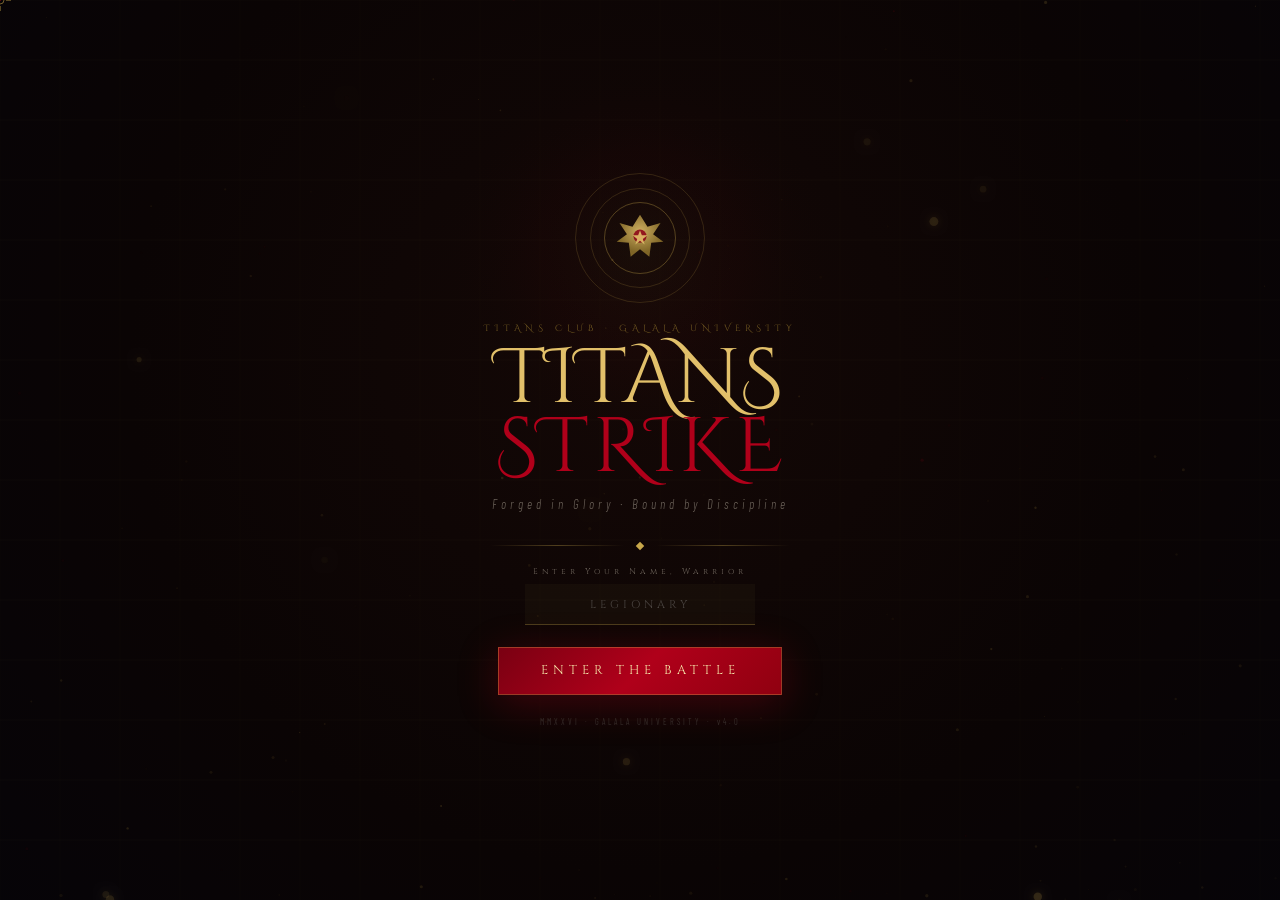
==== commit 928864db: "Update index.html.html" ====
--- a/index.html.html
+++ b/index.html.html
@@ -114,7 +114,6 @@
 #diff-badge-hud.normal{color:var(--gold-dim);border-color:rgba(200,168,75,0.3);}
 #diff-badge-hud.hard{color:var(--red-hot);border-color:rgba(232,0,31,0.4);}
 @keyframes blink{0%,100%{opacity:1}50%{opacity:.3}}
-/* Special ability HUD indicator */
 #special-hud{position:fixed;bottom:175px;right:16px;z-index:110;display:flex;flex-direction:column;align-items:center;gap:3px;pointer-events:none;}
 #special-hud.off{display:none;}
 #special-bar-wrap{width:8px;height:60px;background:rgba(255,255,255,0.08);border-radius:4px;overflow:hidden;display:flex;flex-direction:column-reverse;}
@@ -178,7 +177,6 @@
 <div id="ammo-flash"></div>
 <canvas id="gc"></canvas>
 
-<!-- HUD -->
 <div id="hud" class="off">
   <div class="hud-block">
     <span class="hud-lbl">Score</span>
@@ -204,7 +202,6 @@
   </div>
 </div>
 
-<!-- Special ability HUD -->
 <div id="special-hud" class="off">
   <span id="special-ready"></span>
   <div id="special-bar-wrap"><div id="special-bar"></div></div>
@@ -222,7 +219,6 @@
 <div id="kills-left" style="position:fixed;top:58px;left:50%;transform:translateX(-50%);font-family:'Cinzel',serif;font-size:.55rem;letter-spacing:4px;color:var(--ash);z-index:90;pointer-events:none;white-space:nowrap;text-transform:uppercase;display:none;">▸ <span id="kills-left-num">0</span> ENEMIES REMAIN</div>
 <div id="gate-prompt" style="position:fixed;bottom:170px;left:50%;transform:translateX(-50%);font-family:'Cinzel',serif;font-size:.7rem;letter-spacing:5px;color:#E2C06A;z-index:90;pointer-events:none;opacity:0;transition:opacity .5s;white-space:nowrap;text-transform:uppercase;text-shadow:0 0 14px rgba(200,168,75,0.8);">⬡ WALK INTO THE GATE TO ADVANCE ⬡</div>
 
-<!-- MOBILE CONTROLS -->
 <div id="mctrl" class="off">
   <div id="joystick-zone"><div id="joystick-knob"></div></div>
   <div class="right-btns">
@@ -251,7 +247,7 @@
     <div class="input-label">Enter Your Name, Warrior</div>
     <input id="pname" class="name-input" type="text" placeholder="LEGIONARY" maxlength="12" autocomplete="off" autocorrect="off" spellcheck="false">
     <button class="btn-cta" id="btn-start">ENTER THE BATTLE</button>
-    <div class="version-stamp">MMXXVI · GALALA UNIVERSITY · v3.0</div>
+    <div class="version-stamp">MMXXVI · GALALA UNIVERSITY · v4.0</div>
   </div>
 </div>
 
@@ -334,11 +330,25 @@
 function resize(){cv.width=window.innerWidth;cv.height=window.innerHeight;}
 resize();window.addEventListener('resize',()=>{resize();if(gState==='play')initStars();});
 
-/* ═══ DIFFICULTY ═══ */
+/* ═══ DIFFICULTY ═══
+   v4.0 REBALANCED — Fun not punishment.
+   Easy: very forgiving, 5 lives, slow enemies
+   Normal: balanced, 3 lives
+   Hard: what normal used to feel like — tough but fair
+*/
 const DIFFICULTIES={
-  easy:{label:'RECRUIT',badgeClass:'easy',enemyHpMult:0.35,enemySpdMult:0.40,enemyFireMult:0.40,spawnRateBase:0.8,ammoPackInterval:[5,8],ammoRefill:12,ammoRegenRate:1/3,scoreMult:0.8,lives:5},
-  normal:{label:'LEGIONARY',badgeClass:'normal',enemyHpMult:0.8,enemySpdMult:0.8,enemyFireMult:0.8,spawnRateBase:1.5,ammoPackInterval:[7,10],ammoRefill:8,ammoRegenRate:1/5,scoreMult:1.0,lives:4},
-  hard:{label:'TITAN',badgeClass:'hard',enemyHpMult:1.4,enemySpdMult:1.35,enemyFireMult:1.5,spawnRateBase:2,ammoPackInterval:[11,16],ammoRefill:5,ammoRegenRate:1/10,scoreMult:1.5,lives:3}
+  easy:{label:'RECRUIT',badgeClass:'easy',
+    enemyHpMult:0.45,enemySpdMult:0.52,enemyFireMult:0.40,
+    spawnRateBase:4.8,ammoPackInterval:[5,7],ammoRefill:14,
+    ammoRegenRate:1/2,scoreMult:0.8,lives:5},
+  normal:{label:'LEGIONARY',badgeClass:'normal',
+    enemyHpMult:0.70,enemySpdMult:0.72,enemyFireMult:0.68,
+    spawnRateBase:3.8,ammoPackInterval:[6,9],ammoRefill:10,
+    ammoRegenRate:1/4,scoreMult:1.0,lives:3},
+  hard:{label:'TITAN',badgeClass:'hard',
+    enemyHpMult:1.0,enemySpdMult:0.95,enemyFireMult:1.0,
+    spawnRateBase:2.8,ammoPackInterval:[9,13],ammoRefill:7,
+    ammoRegenRate:1/6,scoreMult:1.5,lives:2}
 };
 let selDiff='normal';
 document.querySelectorAll('.diff-card').forEach(card=>{card.addEventListener('click',()=>{document.querySelectorAll('.diff-card').forEach(c=>c.classList.remove('selected'));card.classList.add('selected');selDiff=card.dataset.diff;});});
@@ -357,7 +367,7 @@
 function sfxTeleport(){wake();const o=AC.createOscillator(),g=AC.createGain();o.type='sine';o.frequency.setValueAtTime(1200,AC.currentTime);o.frequency.exponentialRampToValueAtTime(200,AC.currentTime+.2);g.gain.setValueAtTime(.15,AC.currentTime);g.gain.exponentialRampToValueAtTime(.001,AC.currentTime+.22);o.connect(g);g.connect(AC.destination);o.start();o.stop(AC.currentTime+.22);}
 function sfxSpecial(){wake();[880,1100,1320,1760].forEach((f,i)=>{const o=AC.createOscillator(),g=AC.createGain(),t=AC.currentTime+i*.04;o.type='sawtooth';o.frequency.value=f;g.gain.setValueAtTime(.15,t);g.gain.exponentialRampToValueAtTime(.001,t+.22);o.connect(g);g.connect(AC.destination);o.start(t);o.stop(t+.25);});}
 
-/* ═══ WAVE-ADAPTIVE MUSIC ENGINE ═══ */
+/* ═══ WAVE MUSIC ENGINE ═══ */
 let bgOn=false,bgNodes=[],bgWave=0;
 const WAVE_MUSIC=[
   {bpm:96,root:45,scale:[0,2,4,7,9],bassLine:[0,0,7,0,5,0,7,4],hatVol:.018,bassVol:.07,melVol:.028,melType:'triangle',bassType:'triangle',arpOn:false},
@@ -374,8 +384,7 @@
 function getWaveMusic(w){return WAVE_MUSIC[Math.min(w-1,WAVE_MUSIC.length-1)];}
 function bgStart(waveNum){
   bgStop();bgOn=true;bgWave=waveNum||1;wake();
-  const prof=getWaveMusic(bgWave);
-  const BPM=prof.bpm,beat=60/BPM;
+  const prof=getWaveMusic(bgWave);const BPM=prof.bpm,beat=60/BPM;
   function midiToHz(midi){return 440*Math.pow(2,(midi-69)/12);}
   function scaleNote(p,degree){return midiToHz(p.root+p.scale[degree%p.scale.length]);}
   function pBass(step){if(!bgOn||bgWave!==waveNum)return;const o=AC.createOscillator(),g=AC.createGain();o.type=prof.bassType;const midi=prof.root+prof.bassLine[step%prof.bassLine.length];o.frequency.value=midiToHz(midi);g.gain.setValueAtTime(prof.bassVol,AC.currentTime);g.gain.exponentialRampToValueAtTime(.001,AC.currentTime+beat*.65);o.connect(g);g.connect(AC.destination);o.start();o.stop(AC.currentTime+beat*.7);bgNodes.push(o,g);setTimeout(()=>pBass(step+1),beat*1000);}
@@ -392,136 +401,38 @@
 function bgStop(){bgOn=false;bgNodes.forEach(n=>{try{n.stop&&n.stop();n.disconnect&&n.disconnect();}catch(e){}});bgNodes=[];}
 function bgTransition(newWave){if(bgWave===newWave)return;bgStop();setTimeout(()=>{if(gState==='play')bgStart(newWave);},200);}
 
-/* ═══════════════════════════════════════════
-   10 CHARACTERS (6 original + 4 new creative)
-   ═══════════════════════════════════════════ */
+/* ═══ 10 CHARACTERS ═══ */
 const CHARS=[
-  /* ── LEGIONARY: triple shot spread ── */
   {id:'legionary',name:'LEGIONARY',role:'Vanguard',color:'#C8A84B',trim:'#E2C06A',spd:240,fire:.16,dmg:1,shield:3,maxAmmo:30,
-   stats:{speed:60,fire:70,power:80},
-   specialName:'EAGLE BURST',specialDesc:'3-shot spread',specialCooldown:5,specialColor:'#E2C06A',
-   special:'triple',
-   draw(x,y,angle,ctx){ctx.save();ctx.translate(x,y);ctx.rotate(angle);ctx.fillStyle=this.color;ctx.beginPath();ctx.moveTo(0,-18);ctx.lineTo(-12,10);ctx.lineTo(-8,16);ctx.lineTo(0,12);ctx.lineTo(8,16);ctx.lineTo(12,10);ctx.closePath();ctx.fill();ctx.strokeStyle=this.trim;ctx.lineWidth=2;ctx.beginPath();ctx.moveTo(0,-18);ctx.quadraticCurveTo(8,-28,4,-36);ctx.stroke();ctx.fillStyle='#8B0015';ctx.beginPath();ctx.arc(0,0,5,0,Math.PI*2);ctx.fill();const eg=ctx.createRadialGradient(0,14,0,0,14,8);eg.addColorStop(0,'rgba(255,140,0,.9)');eg.addColorStop(1,'rgba(255,100,0,0)');ctx.fillStyle=eg;ctx.beginPath();ctx.arc(0,14,6+Math.sin(Date.now()*.01)*2,0,Math.PI*2);ctx.fill();ctx.restore();}
-  },
-  /* ── CENTURION: double damage heavy shot ── */
+   stats:{speed:60,fire:70,power:80},specialName:'EAGLE BURST',specialDesc:'3-shot spread',specialCooldown:5,specialColor:'#E2C06A',special:'triple',
+   draw(x,y,angle,ctx){ctx.save();ctx.translate(x,y);ctx.rotate(angle);ctx.fillStyle=this.color;ctx.beginPath();ctx.moveTo(0,-18);ctx.lineTo(-12,10);ctx.lineTo(-8,16);ctx.lineTo(0,12);ctx.lineTo(8,16);ctx.lineTo(12,10);ctx.closePath();ctx.fill();ctx.strokeStyle=this.trim;ctx.lineWidth=2;ctx.beginPath();ctx.moveTo(0,-18);ctx.quadraticCurveTo(8,-28,4,-36);ctx.stroke();ctx.fillStyle='#8B0015';ctx.beginPath();ctx.arc(0,0,5,0,Math.PI*2);ctx.fill();const eg=ctx.createRadialGradient(0,14,0,0,14,8);eg.addColorStop(0,'rgba(255,140,0,.9)');eg.addColorStop(1,'rgba(255,100,0,0)');ctx.fillStyle=eg;ctx.beginPath();ctx.arc(0,14,6+Math.sin(Date.now()*.01)*2,0,Math.PI*2);ctx.fill();ctx.restore();}},
   {id:'centurion',name:'CENTURION',role:'Commander',color:'#C0001A',trim:'#FF4422',spd:200,fire:.24,dmg:2,shield:4,maxAmmo:20,
-   stats:{speed:45,fire:50,power:95},
-   specialName:'WAR SHOUT',specialDesc:'Stuns nearby enemies 2s',specialCooldown:8,specialColor:'#FF4422',
-   special:'shout',
-   draw(x,y,angle,ctx){ctx.save();ctx.translate(x,y);ctx.rotate(angle);ctx.fillStyle=this.color;ctx.beginPath();ctx.moveTo(0,-20);ctx.lineTo(-15,8);ctx.lineTo(-10,20);ctx.lineTo(0,14);ctx.lineTo(10,20);ctx.lineTo(15,8);ctx.closePath();ctx.fill();ctx.fillStyle='rgba(192,0,26,0.55)';ctx.beginPath();ctx.moveTo(-14,0);ctx.lineTo(-20,12);ctx.lineTo(-10,14);ctx.closePath();ctx.fill();ctx.beginPath();ctx.moveTo(14,0);ctx.lineTo(20,12);ctx.lineTo(10,14);ctx.closePath();ctx.fill();ctx.fillStyle=this.trim;ctx.beginPath();ctx.moveTo(-6,-20);ctx.lineTo(6,-20);ctx.lineTo(4,-34);ctx.lineTo(-4,-34);ctx.closePath();ctx.fill();const eg=ctx.createRadialGradient(0,0,0,0,0,7);eg.addColorStop(0,'rgba(255,100,0,.8)');eg.addColorStop(1,'rgba(192,0,26,0)');ctx.fillStyle=eg;ctx.beginPath();ctx.arc(0,0,7,0,Math.PI*2);ctx.fill();[-5,5].forEach(ox=>{const g2=ctx.createRadialGradient(ox,16,0,ox,16,6);g2.addColorStop(0,'rgba(255,120,0,.9)');g2.addColorStop(1,'rgba(255,80,0,0)');ctx.fillStyle=g2;ctx.beginPath();ctx.arc(ox,16,5+Math.sin(Date.now()*.012+ox)*2,0,Math.PI*2);ctx.fill();});ctx.restore();}
-  },
-  /* ── PRAETOR: fastest, lightest ── */
+   stats:{speed:45,fire:50,power:95},specialName:'WAR SHOUT',specialDesc:'Stuns nearby enemies 2s',specialCooldown:8,specialColor:'#FF4422',special:'shout',
+   draw(x,y,angle,ctx){ctx.save();ctx.translate(x,y);ctx.rotate(angle);ctx.fillStyle=this.color;ctx.beginPath();ctx.moveTo(0,-20);ctx.lineTo(-15,8);ctx.lineTo(-10,20);ctx.lineTo(0,14);ctx.lineTo(10,20);ctx.lineTo(15,8);ctx.closePath();ctx.fill();ctx.fillStyle='rgba(192,0,26,0.55)';ctx.beginPath();ctx.moveTo(-14,0);ctx.lineTo(-20,12);ctx.lineTo(-10,14);ctx.closePath();ctx.fill();ctx.beginPath();ctx.moveTo(14,0);ctx.lineTo(20,12);ctx.lineTo(10,14);ctx.closePath();ctx.fill();ctx.fillStyle=this.trim;ctx.beginPath();ctx.moveTo(-6,-20);ctx.lineTo(6,-20);ctx.lineTo(4,-34);ctx.lineTo(-4,-34);ctx.closePath();ctx.fill();const eg=ctx.createRadialGradient(0,0,0,0,0,7);eg.addColorStop(0,'rgba(255,100,0,.8)');eg.addColorStop(1,'rgba(192,0,26,0)');ctx.fillStyle=eg;ctx.beginPath();ctx.arc(0,0,7,0,Math.PI*2);ctx.fill();[-5,5].forEach(ox=>{const g2=ctx.createRadialGradient(ox,16,0,ox,16,6);g2.addColorStop(0,'rgba(255,120,0,.9)');g2.addColorStop(1,'rgba(255,80,0,0)');ctx.fillStyle=g2;ctx.beginPath();ctx.arc(ox,16,5+Math.sin(Date.now()*.012+ox)*2,0,Math.PI*2);ctx.fill();});ctx.restore();}},
   {id:'praetor',name:'PRAETOR',role:'Swift Striker',color:'#EDE5CC',trim:'#C8A84B',spd:320,fire:.1,dmg:1,shield:2,maxAmmo:40,
-   stats:{speed:95,fire:90,power:45},
-   specialName:'DODGE ROLL',specialDesc:'Brief invincibility dash',specialCooldown:4,specialColor:'#C8A84B',
-   special:'dodge',
-   draw(x,y,angle,ctx){ctx.save();ctx.translate(x,y);ctx.rotate(angle);ctx.fillStyle=this.color;ctx.beginPath();ctx.moveTo(0,-22);ctx.lineTo(-6,4);ctx.lineTo(-4,18);ctx.lineTo(0,12);ctx.lineTo(4,18);ctx.lineTo(6,4);ctx.closePath();ctx.fill();ctx.fillStyle='rgba(200,168,75,.65)';ctx.beginPath();ctx.moveTo(-6,2);ctx.lineTo(-18,14);ctx.lineTo(-8,14);ctx.closePath();ctx.fill();ctx.beginPath();ctx.moveTo(6,2);ctx.lineTo(18,14);ctx.lineTo(8,14);ctx.closePath();ctx.fill();ctx.strokeStyle=this.trim;ctx.lineWidth=1.5;ctx.beginPath();ctx.moveTo(0,-22);ctx.lineTo(0,12);ctx.stroke();const eg=ctx.createRadialGradient(0,14,0,0,14,9);eg.addColorStop(0,'rgba(200,168,75,.95)');eg.addColorStop(1,'rgba(200,100,0,0)');ctx.fillStyle=eg;ctx.beginPath();ctx.arc(0,14,7+Math.sin(Date.now()*.015)*3,0,Math.PI*2);ctx.fill();ctx.restore();}
-  },
-  /* ── IMPERATOR: slow, massive triple spread ── */
+   stats:{speed:95,fire:90,power:45},specialName:'DODGE ROLL',specialDesc:'Brief invincibility dash',specialCooldown:4,specialColor:'#C8A84B',special:'dodge',
+   draw(x,y,angle,ctx){ctx.save();ctx.translate(x,y);ctx.rotate(angle);ctx.fillStyle=this.color;ctx.beginPath();ctx.moveTo(0,-22);ctx.lineTo(-6,4);ctx.lineTo(-4,18);ctx.lineTo(0,12);ctx.lineTo(4,18);ctx.lineTo(6,4);ctx.closePath();ctx.fill();ctx.fillStyle='rgba(200,168,75,.65)';ctx.beginPath();ctx.moveTo(-6,2);ctx.lineTo(-18,14);ctx.lineTo(-8,14);ctx.closePath();ctx.fill();ctx.beginPath();ctx.moveTo(6,2);ctx.lineTo(18,14);ctx.lineTo(8,14);ctx.closePath();ctx.fill();ctx.strokeStyle=this.trim;ctx.lineWidth=1.5;ctx.beginPath();ctx.moveTo(0,-22);ctx.lineTo(0,12);ctx.stroke();const eg=ctx.createRadialGradient(0,14,0,0,14,9);eg.addColorStop(0,'rgba(200,168,75,.95)');eg.addColorStop(1,'rgba(200,100,0,0)');ctx.fillStyle=eg;ctx.beginPath();ctx.arc(0,14,7+Math.sin(Date.now()*.015)*3,0,Math.PI*2);ctx.fill();ctx.restore();}},
   {id:'imperator',name:'IMPERATOR',role:'War Master',color:'#D4AF37',trim:'#F5E4A8',spd:180,fire:.3,dmg:3,shield:2,maxAmmo:15,
-   stats:{speed:35,fire:40,power:100},
-   specialName:'WRATH NOVA',specialDesc:'Point-blank explosion',specialCooldown:10,specialColor:'#FFD700',
-   special:'nova',
-   draw(x,y,angle,ctx){ctx.save();ctx.translate(x,y);ctx.rotate(angle);ctx.fillStyle=this.color;ctx.beginPath();ctx.moveTo(0,-18);ctx.lineTo(-20,10);ctx.lineTo(-14,22);ctx.lineTo(0,16);ctx.lineTo(14,22);ctx.lineTo(20,10);ctx.closePath();ctx.fill();ctx.fillStyle='rgba(212,175,55,.5)';ctx.beginPath();ctx.moveTo(-18,6);ctx.lineTo(-28,20);ctx.lineTo(-16,18);ctx.closePath();ctx.fill();ctx.beginPath();ctx.moveTo(18,6);ctx.lineTo(28,20);ctx.lineTo(16,18);ctx.closePath();ctx.fill();ctx.strokeStyle=this.trim;ctx.lineWidth=1.5;ctx.beginPath();ctx.arc(0,-4,6,Math.PI*.7,Math.PI*2.3);ctx.stroke();const og=ctx.createRadialGradient(0,-4,0,0,-4,5);og.addColorStop(0,'rgba(255,230,100,1)');og.addColorStop(1,'rgba(212,175,55,0)');ctx.fillStyle=og;ctx.beginPath();ctx.arc(0,-4,5,0,Math.PI*2);ctx.fill();[-8,0,8].forEach(ox=>{const g2=ctx.createRadialGradient(ox,18,0,ox,18,5);g2.addColorStop(0,'rgba(255,200,50,.95)');g2.addColorStop(1,'rgba(255,140,0,0)');ctx.fillStyle=g2;ctx.beginPath();ctx.arc(ox,18,4+Math.sin(Date.now()*.01+ox)*2,0,Math.PI*2);ctx.fill();});ctx.restore();}
-  },
-  /* ── SHADOW VENATRIX: twin shot, phantom dash ── */
+   stats:{speed:35,fire:40,power:100},specialName:'WRATH NOVA',specialDesc:'Point-blank explosion',specialCooldown:10,specialColor:'#FFD700',special:'nova',
+   draw(x,y,angle,ctx){ctx.save();ctx.translate(x,y);ctx.rotate(angle);ctx.fillStyle=this.color;ctx.beginPath();ctx.moveTo(0,-18);ctx.lineTo(-20,10);ctx.lineTo(-14,22);ctx.lineTo(0,16);ctx.lineTo(14,22);ctx.lineTo(20,10);ctx.closePath();ctx.fill();ctx.fillStyle='rgba(212,175,55,.5)';ctx.beginPath();ctx.moveTo(-18,6);ctx.lineTo(-28,20);ctx.lineTo(-16,18);ctx.closePath();ctx.fill();ctx.beginPath();ctx.moveTo(18,6);ctx.lineTo(28,20);ctx.lineTo(16,18);ctx.closePath();ctx.fill();ctx.strokeStyle=this.trim;ctx.lineWidth=1.5;ctx.beginPath();ctx.arc(0,-4,6,Math.PI*.7,Math.PI*2.3);ctx.stroke();const og=ctx.createRadialGradient(0,-4,0,0,-4,5);og.addColorStop(0,'rgba(255,230,100,1)');og.addColorStop(1,'rgba(212,175,55,0)');ctx.fillStyle=og;ctx.beginPath();ctx.arc(0,-4,5,0,Math.PI*2);ctx.fill();[-8,0,8].forEach(ox=>{const g2=ctx.createRadialGradient(ox,18,0,ox,18,5);g2.addColorStop(0,'rgba(255,200,50,.95)');g2.addColorStop(1,'rgba(255,140,0,0)');ctx.fillStyle=g2;ctx.beginPath();ctx.arc(ox,18,4+Math.sin(Date.now()*.01+ox)*2,0,Math.PI*2);ctx.fill();});ctx.restore();}},
   {id:'venatrix',name:'VENATRIX',role:'Shadow Assassin',color:'#6B0080',trim:'#CC44FF',spd:295,fire:.12,dmg:1,shield:2,maxAmmo:36,
-   stats:{speed:88,fire:85,power:60},
-   specialName:'SHADOW STEP',specialDesc:'Teleport behind nearest enemy',specialCooldown:6,specialColor:'#CC44FF',
-   special:'shadowstep',
-   draw(x,y,angle,ctx){ctx.save();ctx.translate(x,y);ctx.rotate(angle);ctx.fillStyle=this.color;ctx.beginPath();ctx.moveTo(0,-22);ctx.lineTo(-9,2);ctx.lineTo(-7,20);ctx.lineTo(0,14);ctx.lineTo(7,20);ctx.lineTo(9,2);ctx.closePath();ctx.fill();ctx.fillStyle=this.trim;ctx.globalAlpha=0.85;ctx.beginPath();ctx.moveTo(-9,0);ctx.lineTo(-22,8);ctx.lineTo(-14,16);ctx.lineTo(-7,8);ctx.closePath();ctx.fill();ctx.beginPath();ctx.moveTo(9,0);ctx.lineTo(22,8);ctx.lineTo(14,16);ctx.lineTo(7,8);ctx.closePath();ctx.fill();ctx.globalAlpha=1;const pg=ctx.createRadialGradient(0,0,0,0,0,6);pg.addColorStop(0,'rgba(204,68,255,1)');pg.addColorStop(1,'rgba(107,0,128,0)');ctx.fillStyle=pg;ctx.beginPath();ctx.arc(0,0,6,0,Math.PI*2);ctx.fill();[-5,0,5].forEach((ox,i)=>{const g2=ctx.createRadialGradient(ox,16,0,ox,16,5);g2.addColorStop(0,'rgba(180,0,255,.9)');g2.addColorStop(1,'rgba(80,0,120,0)');ctx.fillStyle=g2;ctx.beginPath();ctx.arc(ox,16,4+Math.sin(Date.now()*.018+i)*2,0,Math.PI*2);ctx.fill();});ctx.restore();}
-  },
-  /* ── AETHER MAGISTER: quad blast, time slow field ── */
+   stats:{speed:88,fire:85,power:60},specialName:'SHADOW STEP',specialDesc:'Teleport behind nearest enemy',specialCooldown:6,specialColor:'#CC44FF',special:'shadowstep',
+   draw(x,y,angle,ctx){ctx.save();ctx.translate(x,y);ctx.rotate(angle);ctx.fillStyle=this.color;ctx.beginPath();ctx.moveTo(0,-22);ctx.lineTo(-9,2);ctx.lineTo(-7,20);ctx.lineTo(0,14);ctx.lineTo(7,20);ctx.lineTo(9,2);ctx.closePath();ctx.fill();ctx.fillStyle=this.trim;ctx.globalAlpha=0.85;ctx.beginPath();ctx.moveTo(-9,0);ctx.lineTo(-22,8);ctx.lineTo(-14,16);ctx.lineTo(-7,8);ctx.closePath();ctx.fill();ctx.beginPath();ctx.moveTo(9,0);ctx.lineTo(22,8);ctx.lineTo(14,16);ctx.lineTo(7,8);ctx.closePath();ctx.fill();ctx.globalAlpha=1;const pg=ctx.createRadialGradient(0,0,0,0,0,6);pg.addColorStop(0,'rgba(204,68,255,1)');pg.addColorStop(1,'rgba(107,0,128,0)');ctx.fillStyle=pg;ctx.beginPath();ctx.arc(0,0,6,0,Math.PI*2);ctx.fill();[-5,0,5].forEach((ox,i)=>{const g2=ctx.createRadialGradient(ox,16,0,ox,16,5);g2.addColorStop(0,'rgba(180,0,255,.9)');g2.addColorStop(1,'rgba(80,0,120,0)');ctx.fillStyle=g2;ctx.beginPath();ctx.arc(ox,16,4+Math.sin(Date.now()*.018+i)*2,0,Math.PI*2);ctx.fill();});ctx.restore();}},
   {id:'magister',name:'MAGISTER',role:'Aether Caster',color:'#0A9ECC',trim:'#44EEFF',spd:160,fire:.4,dmg:2,shield:3,maxAmmo:50,
-   stats:{speed:28,fire:35,power:88},
-   specialName:'TIME WARP',specialDesc:'Slows all enemies 3s',specialCooldown:12,specialColor:'#44EEFF',
-   special:'timewarp',
-   draw(x,y,angle,ctx){ctx.save();ctx.translate(x,y);ctx.rotate(angle);ctx.fillStyle=this.color;ctx.beginPath();for(let i=0;i<6;i++){const a=(i/6)*Math.PI*2-Math.PI/2;ctx.lineTo(Math.cos(a)*16,Math.sin(a)*16);}ctx.closePath();ctx.fill();ctx.strokeStyle=this.trim;ctx.lineWidth=1.5;ctx.beginPath();for(let i=0;i<6;i++){const a=(i/6)*Math.PI*2-Math.PI/2;ctx.lineTo(Math.cos(a)*16,Math.sin(a)*16);}ctx.closePath();ctx.stroke();const spin=Date.now()*.002;ctx.strokeStyle='rgba(68,238,255,0.6)';ctx.lineWidth=1;ctx.setLineDash([4,4]);ctx.beginPath();ctx.arc(0,0,20,spin,spin+Math.PI*1.8);ctx.stroke();ctx.setLineDash([]);const eg=ctx.createRadialGradient(0,0,0,0,0,7);eg.addColorStop(0,'rgba(68,238,255,1)');eg.addColorStop(1,'rgba(10,158,204,0)');ctx.fillStyle=eg;ctx.beginPath();ctx.arc(0,0,7,0,Math.PI*2);ctx.fill();ctx.fillStyle='rgba(68,238,255,0.8)';ctx.beginPath();ctx.arc(0,-20,3+Math.sin(Date.now()*.02)*1.5,0,Math.PI*2);ctx.fill();[0,1,2,3].forEach(i=>{const a=i*Math.PI/2+spin;const rx=Math.cos(a)*20,ry=Math.sin(a)*20;ctx.fillStyle='rgba(68,238,255,0.7)';ctx.beginPath();ctx.arc(rx,ry,2,0,Math.PI*2);ctx.fill();});ctx.restore();}
-  },
-
-  /* ══ NEW CHARACTER 7: NEXUS GUARDIAN ══
-     Fires homing missiles. Special: deploys a stationary turret that auto-fires for 5s */
+   stats:{speed:28,fire:35,power:88},specialName:'TIME WARP',specialDesc:'Slows all enemies 3s',specialCooldown:12,specialColor:'#44EEFF',special:'timewarp',
+   draw(x,y,angle,ctx){ctx.save();ctx.translate(x,y);ctx.rotate(angle);ctx.fillStyle=this.color;ctx.beginPath();for(let i=0;i<6;i++){const a=(i/6)*Math.PI*2-Math.PI/2;ctx.lineTo(Math.cos(a)*16,Math.sin(a)*16);}ctx.closePath();ctx.fill();ctx.strokeStyle=this.trim;ctx.lineWidth=1.5;ctx.beginPath();for(let i=0;i<6;i++){const a=(i/6)*Math.PI*2-Math.PI/2;ctx.lineTo(Math.cos(a)*16,Math.sin(a)*16);}ctx.closePath();ctx.stroke();const spin=Date.now()*.002;ctx.strokeStyle='rgba(68,238,255,0.6)';ctx.lineWidth=1;ctx.setLineDash([4,4]);ctx.beginPath();ctx.arc(0,0,20,spin,spin+Math.PI*1.8);ctx.stroke();ctx.setLineDash([]);const eg=ctx.createRadialGradient(0,0,0,0,0,7);eg.addColorStop(0,'rgba(68,238,255,1)');eg.addColorStop(1,'rgba(10,158,204,0)');ctx.fillStyle=eg;ctx.beginPath();ctx.arc(0,0,7,0,Math.PI*2);ctx.fill();ctx.fillStyle='rgba(68,238,255,0.8)';ctx.beginPath();ctx.arc(0,-20,3+Math.sin(Date.now()*.02)*1.5,0,Math.PI*2);ctx.fill();[0,1,2,3].forEach(i=>{const a=i*Math.PI/2+spin;const rx=Math.cos(a)*20,ry=Math.sin(a)*20;ctx.fillStyle='rgba(68,238,255,0.7)';ctx.beginPath();ctx.arc(rx,ry,2,0,Math.PI*2);ctx.fill();});ctx.restore();}},
   {id:'nexus',name:'NEXUS',role:'Siege Engineer',color:'#22AA66',trim:'#55FFAA',spd:210,fire:.22,dmg:1,shield:3,maxAmmo:25,
-   stats:{speed:52,fire:58,power:72},
-   specialName:'AUTO TURRET',specialDesc:'Deploy turret for 5 seconds',specialCooldown:10,specialColor:'#55FFAA',
-   special:'turretdeploy',
-   draw(x,y,angle,ctx){ctx.save();ctx.translate(x,y);ctx.rotate(angle);
-     ctx.fillStyle=this.color;ctx.beginPath();
-     ctx.moveTo(0,-20);ctx.lineTo(-14,6);ctx.lineTo(-10,18);ctx.lineTo(0,13);ctx.lineTo(10,18);ctx.lineTo(14,6);ctx.closePath();ctx.fill();
-     // Angular tech wings
-     ctx.fillStyle='rgba(34,170,102,0.6)';
-     ctx.beginPath();ctx.moveTo(-14,4);ctx.lineTo(-26,10);ctx.lineTo(-22,18);ctx.lineTo(-10,14);ctx.closePath();ctx.fill();
-     ctx.beginPath();ctx.moveTo(14,4);ctx.lineTo(26,10);ctx.lineTo(22,18);ctx.lineTo(10,14);ctx.closePath();ctx.fill();
-     // Tech panel lines
-     ctx.strokeStyle=this.trim;ctx.lineWidth=1.2;
-     ctx.beginPath();ctx.moveTo(-6,-16);ctx.lineTo(-6,10);ctx.stroke();
-     ctx.beginPath();ctx.moveTo(6,-16);ctx.lineTo(6,10);ctx.stroke();
-     // Core
-     const ng=ctx.createRadialGradient(0,0,0,0,0,6);ng.addColorStop(0,'rgba(85,255,170,1)');ng.addColorStop(1,'rgba(34,170,102,0)');ctx.fillStyle=ng;ctx.beginPath();ctx.arc(0,0,6,0,Math.PI*2);ctx.fill();
-     // Thruster
-     const tg=ctx.createRadialGradient(0,15,0,0,15,7);tg.addColorStop(0,'rgba(0,255,140,.9)');tg.addColorStop(1,'rgba(0,120,60,0)');ctx.fillStyle=tg;ctx.beginPath();ctx.arc(0,15,5+Math.sin(Date.now()*.02)*2,0,Math.PI*2);ctx.fill();
-   ctx.restore();}
-  },
-
-  /* ══ NEW CHARACTER 8: STORM CALLER ══
-     Fires chain-lightning: bullet arcs to nearest enemy on hit. Special: lightning storm hits ALL enemies for 1 dmg */
+   stats:{speed:52,fire:58,power:72},specialName:'AUTO TURRET',specialDesc:'Deploy turret for 5 seconds',specialCooldown:10,specialColor:'#55FFAA',special:'turretdeploy',
+   draw(x,y,angle,ctx){ctx.save();ctx.translate(x,y);ctx.rotate(angle);ctx.fillStyle=this.color;ctx.beginPath();ctx.moveTo(0,-20);ctx.lineTo(-14,6);ctx.lineTo(-10,18);ctx.lineTo(0,13);ctx.lineTo(10,18);ctx.lineTo(14,6);ctx.closePath();ctx.fill();ctx.fillStyle='rgba(34,170,102,0.6)';ctx.beginPath();ctx.moveTo(-14,4);ctx.lineTo(-26,10);ctx.lineTo(-22,18);ctx.lineTo(-10,14);ctx.closePath();ctx.fill();ctx.beginPath();ctx.moveTo(14,4);ctx.lineTo(26,10);ctx.lineTo(22,18);ctx.lineTo(10,14);ctx.closePath();ctx.fill();ctx.strokeStyle=this.trim;ctx.lineWidth=1.2;ctx.beginPath();ctx.moveTo(-6,-16);ctx.lineTo(-6,10);ctx.stroke();ctx.beginPath();ctx.moveTo(6,-16);ctx.lineTo(6,10);ctx.stroke();const ng=ctx.createRadialGradient(0,0,0,0,0,6);ng.addColorStop(0,'rgba(85,255,170,1)');ng.addColorStop(1,'rgba(34,170,102,0)');ctx.fillStyle=ng;ctx.beginPath();ctx.arc(0,0,6,0,Math.PI*2);ctx.fill();const tg=ctx.createRadialGradient(0,15,0,0,15,7);tg.addColorStop(0,'rgba(0,255,140,.9)');tg.addColorStop(1,'rgba(0,120,60,0)');ctx.fillStyle=tg;ctx.beginPath();ctx.arc(0,15,5+Math.sin(Date.now()*.02)*2,0,Math.PI*2);ctx.fill();ctx.restore();}},
   {id:'storm',name:'STORM CALLER',role:'Arc Warden',color:'#FFCC00',trim:'#FFFFFF',spd:225,fire:.18,dmg:1,shield:3,maxAmmo:28,
-   stats:{speed:60,fire:72,power:65},
-   specialName:'LIGHTNING STORM',specialDesc:'Hits all enemies instantly',specialCooldown:12,specialColor:'#FFFF88',
-   special:'lightningstorm',
-   draw(x,y,angle,ctx){ctx.save();ctx.translate(x,y);ctx.rotate(angle);
-     ctx.fillStyle=this.color;ctx.beginPath();
-     ctx.moveTo(0,-24);ctx.lineTo(-8,0);ctx.lineTo(-4,0);ctx.lineTo(-10,20);ctx.lineTo(2,4);ctx.lineTo(-2,4);ctx.lineTo(8,-8);ctx.lineTo(4,-8);ctx.closePath();ctx.fill();
-     // Lightning arcs on sides
-     const t=Date.now()*.001;ctx.strokeStyle='rgba(255,255,150,0.7)';ctx.lineWidth=1.5;ctx.shadowColor='#FFFF00';ctx.shadowBlur=8;
-     [-1,1].forEach(side=>{ctx.beginPath();ctx.moveTo(side*8,0);const pts=[[side*14,6],[side*10,10],[side*16,14],[side*12,18]];pts.forEach(p=>ctx.lineTo(p[0]+Math.sin(t*12+p[1])*2,p[1]));ctx.stroke();});
-     const sg=ctx.createRadialGradient(0,-4,0,0,-4,8);sg.addColorStop(0,'rgba(255,255,100,1)');sg.addColorStop(1,'rgba(255,200,0,0)');ctx.fillStyle=sg;ctx.beginPath();ctx.arc(0,-4,7,0,Math.PI*2);ctx.fill();
-     const tg=ctx.createRadialGradient(0,18,0,0,18,6);tg.addColorStop(0,'rgba(255,255,0,.9)');tg.addColorStop(1,'rgba(200,150,0,0)');ctx.fillStyle=tg;ctx.beginPath();ctx.arc(0,18,5+Math.sin(t*15)*2,0,Math.PI*2);ctx.fill();
-   ctx.restore();}
-  },
-
-  /* ══ NEW CHARACTER 9: VOID REAPER ══
-     Slow but bullets pierce through multiple enemies. Special: create a black hole that pulls enemies for 3s */
+   stats:{speed:60,fire:72,power:65},specialName:'LIGHTNING STORM',specialDesc:'Hits all enemies instantly',specialCooldown:12,specialColor:'#FFFF88',special:'lightningstorm',
+   draw(x,y,angle,ctx){ctx.save();ctx.translate(x,y);ctx.rotate(angle);ctx.fillStyle=this.color;ctx.beginPath();ctx.moveTo(0,-24);ctx.lineTo(-8,0);ctx.lineTo(-4,0);ctx.lineTo(-10,20);ctx.lineTo(2,4);ctx.lineTo(-2,4);ctx.lineTo(8,-8);ctx.lineTo(4,-8);ctx.closePath();ctx.fill();const t=Date.now()*.001;ctx.strokeStyle='rgba(255,255,150,0.7)';ctx.lineWidth=1.5;ctx.shadowColor='#FFFF00';ctx.shadowBlur=8;[-1,1].forEach(side=>{ctx.beginPath();ctx.moveTo(side*8,0);const pts=[[side*14,6],[side*10,10],[side*16,14],[side*12,18]];pts.forEach(p=>ctx.lineTo(p[0]+Math.sin(t*12+p[1])*2,p[1]));ctx.stroke();});const sg=ctx.createRadialGradient(0,-4,0,0,-4,8);sg.addColorStop(0,'rgba(255,255,100,1)');sg.addColorStop(1,'rgba(255,200,0,0)');ctx.fillStyle=sg;ctx.beginPath();ctx.arc(0,-4,7,0,Math.PI*2);ctx.fill();ctx.restore();}},
   {id:'reaper',name:'VOID REAPER',role:'Death Harbinger',color:'#1A0033',trim:'#9933FF',spd:175,fire:.35,dmg:2,shield:2,maxAmmo:18,
-   stats:{speed:30,fire:38,power:92},
-   specialName:'BLACK HOLE',specialDesc:'Pulls all enemies 3s',specialCooldown:15,specialColor:'#9933FF',
-   special:'blackhole',
-   draw(x,y,angle,ctx){ctx.save();ctx.translate(x,y);ctx.rotate(angle);
-     // Dark scythe body
-     ctx.fillStyle=this.color;ctx.beginPath();
-     ctx.moveTo(0,-22);ctx.lineTo(-10,4);ctx.lineTo(-6,22);ctx.lineTo(0,16);ctx.lineTo(6,22);ctx.lineTo(10,4);ctx.closePath();ctx.fill();
-     // Scythe blade
-     ctx.fillStyle='rgba(80,0,160,0.7)';ctx.strokeStyle=this.trim;ctx.lineWidth=1.5;
-     ctx.beginPath();ctx.moveTo(0,-22);ctx.bezierCurveTo(20,-30,28,-10,14,0);ctx.lineTo(10,4);ctx.lineTo(0,-22);ctx.closePath();ctx.fill();ctx.stroke();
-     // Void aura
-     const t=Date.now()*.001;
-     ctx.strokeStyle='rgba(153,51,255,0.4)';ctx.lineWidth=1;ctx.setLineDash([3,5]);ctx.beginPath();ctx.arc(0,0,20+Math.sin(t*2)*3,0,Math.PI*2);ctx.stroke();ctx.setLineDash([]);
-     const vg=ctx.createRadialGradient(0,0,0,0,0,7);vg.addColorStop(0,'rgba(153,51,255,0.9)');vg.addColorStop(0.5,'rgba(40,0,80,0.5)');vg.addColorStop(1,'rgba(0,0,0,0)');ctx.fillStyle=vg;ctx.beginPath();ctx.arc(0,0,7,0,Math.PI*2);ctx.fill();
-     const eg=ctx.createRadialGradient(0,18,0,0,18,6);eg.addColorStop(0,'rgba(100,0,200,.9)');eg.addColorStop(1,'rgba(30,0,60,0)');ctx.fillStyle=eg;ctx.beginPath();ctx.arc(0,18,5+Math.sin(t*8)*2,0,Math.PI*2);ctx.fill();
-   ctx.restore();}
-  },
-
-  /* ══ NEW CHARACTER 10: SOLAR TITAN ══
-     Fires bouncing solar orbs that ricochet off screen edges. Special: SUNBURST — massive AoE around player */
+   stats:{speed:30,fire:38,power:92},specialName:'BLACK HOLE',specialDesc:'Pulls all enemies 3s',specialCooldown:15,specialColor:'#9933FF',special:'blackhole',
+   draw(x,y,angle,ctx){ctx.save();ctx.translate(x,y);ctx.rotate(angle);ctx.fillStyle=this.color;ctx.beginPath();ctx.moveTo(0,-22);ctx.lineTo(-10,4);ctx.lineTo(-6,22);ctx.lineTo(0,16);ctx.lineTo(6,22);ctx.lineTo(10,4);ctx.closePath();ctx.fill();ctx.fillStyle='rgba(80,0,160,0.7)';ctx.strokeStyle=this.trim;ctx.lineWidth=1.5;ctx.beginPath();ctx.moveTo(0,-22);ctx.bezierCurveTo(20,-30,28,-10,14,0);ctx.lineTo(10,4);ctx.lineTo(0,-22);ctx.closePath();ctx.fill();ctx.stroke();const t=Date.now()*.001;ctx.strokeStyle='rgba(153,51,255,0.4)';ctx.lineWidth=1;ctx.setLineDash([3,5]);ctx.beginPath();ctx.arc(0,0,20+Math.sin(t*2)*3,0,Math.PI*2);ctx.stroke();ctx.setLineDash([]);const vg=ctx.createRadialGradient(0,0,0,0,0,7);vg.addColorStop(0,'rgba(153,51,255,0.9)');vg.addColorStop(0.5,'rgba(40,0,80,0.5)');vg.addColorStop(1,'rgba(0,0,0,0)');ctx.fillStyle=vg;ctx.beginPath();ctx.arc(0,0,7,0,Math.PI*2);ctx.fill();ctx.restore();}},
   {id:'solar',name:'SOLAR TITAN',role:'Radiant Warrior',color:'#FF6600',trim:'#FFAA44',spd:220,fire:.2,dmg:1,shield:4,maxAmmo:22,
-   stats:{speed:55,fire:62,power:78},
-   specialName:'SUNBURST',specialDesc:'Huge AoE blinding explosion',specialCooldown:11,specialColor:'#FFAA44',
-   special:'sunburst',
-   draw(x,y,angle,ctx){ctx.save();ctx.translate(x,y);ctx.rotate(angle);
-     const t=Date.now()*.001;
-     ctx.fillStyle=this.color;ctx.beginPath();
-     ctx.moveTo(0,-20);ctx.lineTo(-13,8);ctx.lineTo(-9,20);ctx.lineTo(0,14);ctx.lineTo(9,20);ctx.lineTo(13,8);ctx.closePath();ctx.fill();
-     // Solar rays
-     ctx.strokeStyle='rgba(255,170,68,0.6)';ctx.lineWidth=2;ctx.lineCap='round';
-     for(let i=0;i<8;i++){const a=(i/8)*Math.PI*2+t*.5;const r1=20,r2=28+Math.sin(t*4+i)*3;ctx.beginPath();ctx.moveTo(Math.cos(a)*r1,Math.sin(a)*r1);ctx.lineTo(Math.cos(a)*r2,Math.sin(a)*r2);ctx.stroke();}
-     // Armor plates
-     ctx.fillStyle='rgba(255,100,0,0.5)';
-     ctx.beginPath();ctx.moveTo(-13,6);ctx.lineTo(-22,12);ctx.lineTo(-18,20);ctx.lineTo(-9,16);ctx.closePath();ctx.fill();
-     ctx.beginPath();ctx.moveTo(13,6);ctx.lineTo(22,12);ctx.lineTo(18,20);ctx.lineTo(9,16);ctx.closePath();ctx.fill();
-     const sg=ctx.createRadialGradient(0,0,0,0,0,8);sg.addColorStop(0,'rgba(255,220,100,1)');sg.addColorStop(1,'rgba(255,100,0,0)');ctx.fillStyle=sg;ctx.beginPath();ctx.arc(0,0,8,0,Math.PI*2);ctx.fill();
-     const eg=ctx.createRadialGradient(0,16,0,0,16,7);eg.addColorStop(0,'rgba(255,160,50,.95)');eg.addColorStop(1,'rgba(200,80,0,0)');ctx.fillStyle=eg;ctx.beginPath();ctx.arc(0,16,6+Math.sin(t*.02)*2,0,Math.PI*2);ctx.fill();
-   ctx.restore();}
-  },
+   stats:{speed:55,fire:62,power:78},specialName:'SUNBURST',specialDesc:'Huge AoE blinding explosion',specialCooldown:11,specialColor:'#FFAA44',special:'sunburst',
+   draw(x,y,angle,ctx){ctx.save();ctx.translate(x,y);ctx.rotate(angle);const t=Date.now()*.001;ctx.fillStyle=this.color;ctx.beginPath();ctx.moveTo(0,-20);ctx.lineTo(-13,8);ctx.lineTo(-9,20);ctx.lineTo(0,14);ctx.lineTo(9,20);ctx.lineTo(13,8);ctx.closePath();ctx.fill();ctx.strokeStyle='rgba(255,170,68,0.6)';ctx.lineWidth=2;ctx.lineCap='round';for(let i=0;i<8;i++){const a=(i/8)*Math.PI*2+t*.5;const r1=20,r2=28+Math.sin(t*4+i)*3;ctx.beginPath();ctx.moveTo(Math.cos(a)*r1,Math.sin(a)*r1);ctx.lineTo(Math.cos(a)*r2,Math.sin(a)*r2);ctx.stroke();}const sg=ctx.createRadialGradient(0,0,0,0,0,8);sg.addColorStop(0,'rgba(255,220,100,1)');sg.addColorStop(1,'rgba(255,100,0,0)');ctx.fillStyle=sg;ctx.beginPath();ctx.arc(0,0,8,0,Math.PI*2);ctx.fill();ctx.restore();}},
 ];
 
 /* ═══ CHAR SELECT UI ═══ */
@@ -553,144 +464,60 @@
 function initStartCanvas(){startCv.width=window.innerWidth;startCv.height=window.innerHeight;startParts=[];const count=Math.floor((window.innerWidth*window.innerHeight)/6000);for(let i=0;i<count;i++){startParts.push({x:Math.random()*startCv.width,y:Math.random()*startCv.height,vx:(Math.random()-.5)*.4,vy:-.3-Math.random()*.5,r:Math.random()*1.5+.2,col:Math.random()<.7?`rgba(200,168,75,${Math.random()*.25+.05})`:`rgba(192,0,26,${Math.random()*.15+.03})`,life:Math.random(),dec:.002+Math.random()*.003});}for(let i=0;i<12;i++){startParts.push({x:Math.random()*startCv.width,y:Math.random()*startCv.height,vx:(Math.random()-.5)*.2,vy:-.15-Math.random()*.25,r:2.5+Math.random()*2,col:`rgba(200,168,75,${Math.random()*.4+.1})`,life:Math.random(),dec:.001+Math.random()*.002,ember:true});}}
 function drawStartBG(){if(!menuAnimActive)return;startCv.width=window.innerWidth;startCv.height=window.innerHeight;startCtx.clearRect(0,0,startCv.width,startCv.height);const grad=startCtx.createRadialGradient(startCv.width/2,startCv.height*.4,0,startCv.width/2,startCv.height*.4,startCv.width*.8);grad.addColorStop(0,'rgba(20,8,6,1)');grad.addColorStop(.5,'rgba(10,4,4,1)');grad.addColorStop(1,'rgba(4,4,10,1)');startCtx.fillStyle=grad;startCtx.fillRect(0,0,startCv.width,startCv.height);startCtx.strokeStyle='rgba(200,168,75,0.022)';startCtx.lineWidth=1;for(let x=0;x<startCv.width;x+=60){startCtx.beginPath();startCtx.moveTo(x,0);startCtx.lineTo(x,startCv.height);startCtx.stroke();}for(let y=0;y<startCv.height;y+=60){startCtx.beginPath();startCtx.moveTo(0,y);startCtx.lineTo(startCv.width,y);startCtx.stroke();}startParts.forEach(p=>{p.x+=p.vx;p.y+=p.vy;p.life-=p.dec;if(p.life<=0||p.y<-10){p.x=Math.random()*startCv.width;p.y=startCv.height+5;p.life=Math.random()*.5+.2;}startCtx.save();startCtx.globalAlpha=p.life;if(p.ember){startCtx.shadowColor='rgba(200,168,75,0.8)';startCtx.shadowBlur=8;}startCtx.beginPath();startCtx.arc(p.x,p.y,p.r,0,Math.PI*2);startCtx.fillStyle=p.col;startCtx.fill();startCtx.restore();});const glow=startCtx.createRadialGradient(startCv.width/2,startCv.height*.28,0,startCv.width/2,startCv.height*.28,200);glow.addColorStop(0,'rgba(200,168,75,0.04)');glow.addColorStop(.5,'rgba(200,0,26,0.025)');glow.addColorStop(1,'rgba(0,0,0,0)');startCtx.fillStyle=glow;startCtx.fillRect(0,0,startCv.width,startCv.height);menuRAF=requestAnimationFrame(drawStartBG);}
 
-/* ═══════════════════════════════════════════════════════════════
-   30 ENEMIES — organized by threat level / wave introduction
-   Tiers:
-     TIER 1 (wave 1-2):  crawler, gnat, scout, skirmisher, drifter
-     TIER 2 (wave 2-4):  soldier, toxin, wobbler, shielder, mirror
-     TIER 3 (wave 3-5):  elite, berserker, sentinel, leech, bombard
-     TIER 4 (wave 4-6):  phantom, assassin, chain, riftmage, tribune
-     TIER 5 (wave 6-8):  warlord, dreadknight, hive, magnetar, poltergeist
-     TIER 6 (wave 7-9):  caesar, overlord, voidcrawler, necrolord, stormcaller_e
-     BOSS  (wave 10):    ETERNAL TITAN
-   ═══════════════════════════════════════════════════════════════ */
+/* ═══════════════════════════════════════════════
+   ENEMY DEFINITIONS — v4.0 REBALANCED
+   • All HP values reduced via difficulty multiplier
+   • Wave HP scaling: +7% per wave (was +15%)
+   • Enemy cap: 2 + floor(wave*0.85), max 10
+   • Wave quota: 4 + wave*2
+   • Harder types appear in later waves only
+   ═══════════════════════════════════════════════ */
 const EDEFS=[
-
-  /* ────────── TIER 1 : Wave 1-2 ────────── */
-  {type:'crawler',label:'CRAWLER',minWave:1,hp:1,spd:1.6,sz:10,pts:60,col:'#A06030',sRate:0,ability:'swarm',
-    weight(w){return w<=2?35:w<=4?15:4;}},
-
-  {type:'gnat',label:'GNAT',minWave:1,hp:1,spd:2.2,sz:8,pts:40,col:'#779944',sRate:0,ability:'gnat_zigzag',
-    weight(w){return w<=2?30:w<=3?12:3;},
-    note:'Tiny, extremely fast zigzag. Annoying, hard to hit.'},
-
-  {type:'scout',label:'SCOUT',minWave:1,hp:1,spd:1.1,sz:14,pts:80,col:'#C8A84B',sRate:0,ability:'none',
-    weight(w){return w<=3?30:w<=5?14:5;}},
-
-  {type:'skirmisher',label:'SKIRMISHER',minWave:2,hp:1,spd:0.65,sz:16,pts:120,col:'#8BA86A',sRate:0.55,ability:'strafe',
-    weight(w){return w<2?0:w<=3?20:w<=5?14:5;}},
-
-  {type:'drifter',label:'DRIFTER',minWave:2,hp:2,spd:0.5,sz:15,pts:100,col:'#6699AA',sRate:0.4,ability:'drifter_float',
-    weight(w){return w<2?0:w<=3?22:w<=5?12:4;},
-    note:'Floats unpredictably; slow, fires at odd angles'},
-
-  /* ────────── TIER 2 : Wave 2-4 ────────── */
-  {type:'soldier',label:'SOLDIER',minWave:2,hp:2,spd:0.8,sz:20,pts:180,col:'#E25822',sRate:0.8,ability:'none',
-    weight(w){return w<2?0:w<=4?30:w<=6?18:8;}},
-
-  {type:'toxin',label:'TOXIN',minWave:2,hp:2,spd:0.7,sz:17,pts:200,col:'#44AA22',sRate:0.6,ability:'poison',
-    weight(w){return w<2?0:w<=4?20:w<=6?12:5;}},
-
-  {type:'wobbler',label:'WOBBLER',minWave:2,hp:3,spd:0.7,sz:19,pts:160,col:'#BB7733',sRate:0.6,ability:'wobbler_erratic',
-    weight(w){return w<2?0:w<=4?18:w<=6?10:4;},
-    note:'Moves erratically in sine-wave pattern, fires randomly'},
-
-  {type:'shielder',label:'SHIELDER',minWave:2,hp:4,spd:0.55,sz:24,pts:260,col:'#4A7EC7',sRate:0,ability:'shield',
-    weight(w){return w<2?0:w<=4?18:w<=6?12:6;}},
-
-  {type:'mirror',label:'MIRROR',minWave:3,hp:3,spd:0.55,sz:19,pts:350,col:'#88CCEE',sRate:0,ability:'reflect',
-    weight(w){return w<3?0:w<=5?14:w<=7?10:4;}},
-
-  /* ────────── TIER 3 : Wave 3-5 ────────── */
-  {type:'elite',label:'ELITE',minWave:3,hp:3,spd:1.2,sz:19,pts:320,col:'#C0001A',sRate:1.6,ability:'burst',
-    weight(w){return w<3?0:w<=5?26:w<=7?16:10;}},
-
-  {type:'berserker',label:'BERSERKER',minWave:3,hp:2,spd:2.0,sz:17,pts:280,col:'#FF4422',sRate:0,ability:'charge',
-    weight(w){return w<3?0:w<=5?20:w<=7?14:8;}},
-
-  {type:'sentinel',label:'SENTINEL',minWave:3,hp:5,spd:0.0,sz:22,pts:380,col:'#778899',sRate:3.5,ability:'turret',
-    weight(w){return w<3?0:w<=5?18:w<=7?12:5;}},
-
-  {type:'leech',label:'LEECH',minWave:4,hp:3,spd:0.85,sz:18,pts:440,col:'#CC2266',sRate:0.8,ability:'leech_heal',
-    weight(w){return w<4?0:w<=6?16:w<=8?12:6;}},
-
-  {type:'bombard',label:'BOMBARD',minWave:4,hp:6,spd:0.5,sz:26,pts:620,col:'#CC5500',sRate:1.8,ability:'mortar',
-    weight(w){return w<4?0:w<=6?18:w<=8?12:8;}},
-
-  /* ────────── TIER 4 : Wave 4-6 ────────── */
-  {type:'phantom',label:'PHANTOM',minWave:4,hp:2,spd:1.4,sz:18,pts:420,col:'#9B59B6',sRate:1.0,ability:'teleport',
-    weight(w){return w<4?0:w<=6?16:w<=8?18:10;}},
-
-  {type:'assassin',label:'ASSASSIN',minWave:4,hp:2,spd:2.2,sz:16,pts:480,col:'#1A1A2E',sRate:0.0,ability:'invisible',
-    weight(w){return w<4?0:w<=6?14:w<=8?16:8;}},
-
-  {type:'chain',label:'CHAIN',minWave:4,hp:4,spd:0.75,sz:24,pts:700,col:'#AA7700',sRate:1.2,ability:'split',
-    weight(w){return w<4?0:w<=6?14:w<=8?12:5;}},
-
-  {type:'riftmage',label:'RIFTMAGE',minWave:5,hp:5,spd:0.6,sz:25,pts:820,col:'#7B2FBE',sRate:2.2,ability:'rift',
-    weight(w){return w<5?0:w<=7?16:w<=9?12:4;}},
-
-  {type:'tribune',label:'TRIBUNE',minWave:4,hp:5,spd:0.65,sz:28,pts:550,col:'#8B0015',sRate:2.0,ability:'spread',
-    weight(w){return w<4?0:w<=6?18:w<=8?14:8;}},
-
-  /* ────────── TIER 5 : Wave 6-8 ────────── */
-  {type:'warlord',label:'WARLORD',minWave:5,hp:8,spd:0.9,sz:34,pts:900,col:'#FF8C00',sRate:2.5,ability:'spiral',
-    weight(w){return w<5?0:w<=7?14:w<=9?16:12;}},
-
-  {type:'dreadknight',label:'DREADKNIGHT',minWave:6,hp:10,spd:0.75,sz:32,pts:1100,col:'#550022',sRate:2.0,ability:'dread_charge',
-    weight(w){return w<6?0:w<=8?14:w<=9?10:0;},
-    note:'Armoured melee bruiser — charges, briefly immune to bullets during charge, massive contact damage'},
-
-  {type:'hive',label:'HIVE MOTHER',minWave:6,hp:12,spd:0.4,sz:36,pts:1300,col:'#664400',sRate:0,ability:'hive_spawn',
-    weight(w){return w<6?0:w<=8?10:w<=9?8:0;},
-    note:'Slow tank. Periodically spawns 2 crawlers. Kill first priority.'},
-
-  {type:'magnetar',label:'MAGNETAR',minWave:7,hp:7,spd:0.65,sz:27,pts:950,col:'#3366FF',sRate:1.5,ability:'magnet_pull',
-    weight(w){return w<7?0:w<=9?14:0;},
-    note:'Pulls player bullets off course toward itself, then fires them back as homing shots'},
-
-  {type:'poltergeist',label:'POLTERGEIST',minWave:7,hp:5,spd:1.1,sz:22,pts:780,col:'#AACCFF',sRate:1.8,ability:'phase_shift',
-    weight(w){return w<7?0:w<=9?12:0;},
-    note:'Phases in/out of reality every 2s — immune while phased, teleports near player'},
-
-  /* ────────── TIER 6 : Wave 7-9 ────────── */
-  {type:'caesar',label:'CAESAR',minWave:7,hp:20,spd:0.4,sz:44,pts:2500,col:'#D4AF37',sRate:3.2,ability:'nova',
-    weight(w){return w<7?0:w===10?0:Math.min(6,w-6)*2;}},
-
-  {type:'overlord',label:'OVERLORD',minWave:8,hp:18,spd:0.5,sz:40,pts:2200,col:'#AA0066',sRate:2.8,ability:'overlord_command',
-    weight(w){return w<8?0:w===10?0:Math.min(5,w-7)*2;},
-    note:'Commands all nearby enemies to fire a simultaneous volley'},
-
-  {type:'voidcrawler',label:'VOID CRAWLER',minWave:8,hp:14,spd:1.0,sz:30,pts:1600,col:'#220033',sRate:2.0,ability:'void_drain',
-    weight(w){return w<8?0:w===10?0:Math.min(5,w-7)*2;},
-    note:'Drains player ammo on proximity (50% chance per second near player)'},
-
-  {type:'necrolord',label:'NECROLORD',minWave:9,hp:25,spd:0.45,sz:42,pts:3000,col:'#003322',sRate:3.0,ability:'necro_revive',
-    weight(w){return w<9?0:w===10?0:Math.min(4,w-8)*2;},
-    note:'Periodically revives one dead enemy from the current wave with 50% HP'},
-
-  {type:'stormcaller_e',label:'STORM WARDEN',minWave:9,hp:22,spd:0.6,sz:38,pts:2800,col:'#004488',sRate:3.5,ability:'stormwall',
-    weight(w){return w<9?0:w===10?0:Math.min(4,w-8)*2;},
-    note:'Creates concentric ring bullet walls that expand from body'},
-
-  /* ────────── BOSS : Wave 10 ────────── */
-  {type:'eternaltitan',label:'ETERNAL TITAN',minWave:10,hp:100,spd:0.45,sz:58,pts:15000,col:'#D4AF37',sRate:0,ability:'eternal_boss',
-    weight(w){return w===10?1:0;},
-    isBoss:true,
-    note:'The Final Boss. Phase 1: golden guardian. Phase 2 (50% HP): berserk silver. Phase 3 (25%): obsidian death.'},
+  // TIER 1 — Wave 1-2
+  {type:'crawler',label:'CRAWLER',minWave:1,hp:1,spd:1.0,sz:10,pts:60,col:'#A06030',sRate:0,ability:'swarm',weight(w){return w<=2?35:w<=4?15:4;}},
+  {type:'gnat',label:'GNAT',minWave:1,hp:1,spd:1.5,sz:8,pts:40,col:'#779944',sRate:0,ability:'gnat_zigzag',weight(w){return w<=2?30:w<=3?12:3;}},
+  {type:'scout',label:'SCOUT',minWave:1,hp:1,spd:0.75,sz:14,pts:80,col:'#C8A84B',sRate:0,ability:'none',weight(w){return w<=3?30:w<=5?14:5;}},
+  {type:'skirmisher',label:'SKIRMISHER',minWave:2,hp:1,spd:0.48,sz:16,pts:120,col:'#8BA86A',sRate:0.38,ability:'strafe',weight(w){return w<2?0:w<=3?20:w<=5?14:5;}},
+  {type:'drifter',label:'DRIFTER',minWave:2,hp:1,spd:0.38,sz:15,pts:100,col:'#6699AA',sRate:0.26,ability:'drifter_float',weight(w){return w<2?0:w<=3?22:w<=5?12:4;}},
+  // TIER 2 — Wave 3-4
+  {type:'soldier',label:'SOLDIER',minWave:3,hp:2,spd:0.60,sz:20,pts:180,col:'#E25822',sRate:0.52,ability:'none',weight(w){return w<3?0:w<=4?30:w<=6?18:8;}},
+  {type:'toxin',label:'TOXIN',minWave:3,hp:2,spd:0.52,sz:17,pts:200,col:'#44AA22',sRate:0.40,ability:'poison',weight(w){return w<3?0:w<=4?20:w<=6?12:5;}},
+  {type:'wobbler',label:'WOBBLER',minWave:3,hp:2,spd:0.52,sz:19,pts:160,col:'#BB7733',sRate:0.42,ability:'wobbler_erratic',weight(w){return w<3?0:w<=4?18:w<=6?10:4;}},
+  {type:'shielder',label:'SHIELDER',minWave:3,hp:3,spd:0.44,sz:24,pts:260,col:'#4A7EC7',sRate:0,ability:'shield',weight(w){return w<3?0:w<=4?18:w<=6?12:6;}},
+  {type:'mirror',label:'MIRROR',minWave:4,hp:2,spd:0.44,sz:19,pts:350,col:'#88CCEE',sRate:0,ability:'reflect',weight(w){return w<4?0:w<=5?14:w<=7?10:4;}},
+  // TIER 3 — Wave 4-6
+  {type:'elite',label:'ELITE',minWave:4,hp:2,spd:0.88,sz:19,pts:320,col:'#C0001A',sRate:1.0,ability:'burst',weight(w){return w<4?0:w<=5?26:w<=7?16:10;}},
+  {type:'berserker',label:'BERSERKER',minWave:4,hp:2,spd:1.35,sz:17,pts:280,col:'#FF4422',sRate:0,ability:'charge',weight(w){return w<4?0:w<=5?20:w<=7?14:8;}},
+  {type:'sentinel',label:'SENTINEL',minWave:4,hp:4,spd:0.0,sz:22,pts:380,col:'#778899',sRate:1.8,ability:'turret',weight(w){return w<4?0:w<=5?18:w<=7?12:5;}},
+  {type:'leech',label:'LEECH',minWave:5,hp:2,spd:0.68,sz:18,pts:440,col:'#CC2266',sRate:0.52,ability:'leech_heal',weight(w){return w<5?0:w<=6?16:w<=8?12:6;}},
+  {type:'bombard',label:'BOMBARD',minWave:5,hp:4,spd:0.40,sz:26,pts:620,col:'#CC5500',sRate:1.1,ability:'mortar',weight(w){return w<5?0:w<=6?18:w<=8?12:8;}},
+  // TIER 4 — Wave 5-7
+  {type:'phantom',label:'PHANTOM',minWave:4,hp:2,spd:1.4,sz:18,pts:420,col:'#9B59B6',sRate:1.0,ability:'teleport',weight(w){return w<4?0:w<=6?16:w<=8?18:10;}},
+  {type:'assassin',label:'ASSASSIN',minWave:4,hp:2,spd:2.2,sz:16,pts:480,col:'#1A1A2E',sRate:0.0,ability:'invisible',weight(w){return w<4?0:w<=6?14:w<=8?16:8;}},
+  {type:'chain',label:'CHAIN',minWave:4,hp:4,spd:0.75,sz:24,pts:700,col:'#AA7700',sRate:1.2,ability:'split',weight(w){return w<4?0:w<=6?14:w<=8?12:5;}},
+  {type:'riftmage',label:'RIFTMAGE',minWave:5,hp:5,spd:0.6,sz:25,pts:820,col:'#7B2FBE',sRate:2.2,ability:'rift',weight(w){return w<5?0:w<=7?16:w<=9?12:4;}},
+  {type:'tribune',label:'TRIBUNE',minWave:5,hp:4,spd:0.52,sz:28,pts:550,col:'#8B0015',sRate:1.3,ability:'spread',weight(w){return w<5?0:w<=6?18:w<=8?14:8;}},
+  // TIER 5 — Wave 6-8
+  {type:'warlord',label:'WARLORD',minWave:6,hp:6,spd:0.72,sz:34,pts:900,col:'#FF8C00',sRate:1.7,ability:'spiral',weight(w){return w<6?0:w<=7?14:w<=9?16:12;}},
+  {type:'dreadknight',label:'DREADKNIGHT',minWave:6,hp:7,spd:0.62,sz:32,pts:1100,col:'#550022',sRate:1.3,ability:'dread_charge',weight(w){return w<6?0:w<=8?14:w<=9?10:0;}},
+  {type:'hive',label:'HIVE MOTHER',minWave:6,hp:8,spd:0.32,sz:36,pts:1300,col:'#664400',sRate:0,ability:'hive_spawn',weight(w){return w<6?0:w<=8?10:w<=9?8:0;}},
+  {type:'magnetar',label:'MAGNETAR',minWave:7,hp:7,spd:0.65,sz:27,pts:950,col:'#3366FF',sRate:1.5,ability:'magnet_pull',weight(w){return w<7?0:w<=9?14:0;}},
+  {type:'poltergeist',label:'POLTERGEIST',minWave:7,hp:5,spd:1.1,sz:22,pts:780,col:'#AACCFF',sRate:1.8,ability:'phase_shift',weight(w){return w<7?0:w<=9?12:0;}},
+  // TIER 6 — Wave 7-9
+  {type:'caesar',label:'CAESAR',minWave:7,hp:13,spd:0.36,sz:44,pts:2500,col:'#D4AF37',sRate:2.0,ability:'nova',weight(w){return w<7?0:w===10?0:Math.min(6,w-6)*2;}},
+  {type:'overlord',label:'OVERLORD',minWave:8,hp:11,spd:0.44,sz:40,pts:2200,col:'#AA0066',sRate:1.7,ability:'overlord_command',weight(w){return w<8?0:w===10?0:Math.min(5,w-7)*2;}},
+  {type:'voidcrawler',label:'VOID CRAWLER',minWave:8,hp:9,spd:0.82,sz:30,pts:1600,col:'#220033',sRate:1.3,ability:'void_drain',weight(w){return w<8?0:w===10?0:Math.min(5,w-7)*2;}},
+  {type:'necrolord',label:'NECROLORD',minWave:9,hp:15,spd:0.40,sz:42,pts:3000,col:'#003322',sRate:1.9,ability:'necro_revive',weight(w){return w<9?0:w===10?0:Math.min(4,w-8)*2;}},
+  {type:'stormcaller_e',label:'STORM WARDEN',minWave:9,hp:13,spd:0.52,sz:38,pts:2800,col:'#004488',sRate:2.0,ability:'stormwall',weight(w){return w<9?0:w===10?0:Math.min(4,w-8)*2;}},
+  // BOSS
+  {type:'eternaltitan',label:'ETERNAL TITAN',minWave:10,hp:72,spd:0.38,sz:58,pts:15000,col:'#D4AF37',sRate:0,ability:'eternal_boss',weight(w){return w===10?1:0;},isBoss:true},
 ];
 
 let eternalTitanSpawned=false;
 function pickEnemyDef(wave){
-  if(wave===10&&!eternalTitanSpawned){
-    const et=EDEFS.find(d=>d.type==='eternaltitan');if(et)return et;
-  }
+  if(wave===10&&!eternalTitanSpawned){const et=EDEFS.find(d=>d.type==='eternaltitan');if(et)return et;}
   const pool=[];
-  EDEFS.forEach(d=>{
-    if(d.type==='eternaltitan')return;
-    const w=d.weight(wave);
-    if(w>0)for(let i=0;i<w;i++)pool.push(d);
-  });
+  EDEFS.forEach(d=>{if(d.type==='eternaltitan')return;const w=d.weight(wave);if(w>0)for(let i=0;i<w;i++)pool.push(d);});
   return pool[Math.floor(Math.random()*pool.length)]||EDEFS[2];
 }
 
@@ -714,19 +541,16 @@
 let diffCfg=DIFFICULTIES.normal;
 let eternalTitanPhase=0;
 let chainSpawnQueue=[];
-let deadEnemiesPool=[]; // for Necrolord
-let deployedTurrets=[]; // for Nexus turret deploy
-let blackHole=null;     // for Void Reaper
-let timeWarpActive=false,timeWarpT=0; // Magister
-let lightningArcs=[];   // Storm Caller visual
-let shoutWave=null;     // Centurion shout
-// Special ability
+let deadEnemiesPool=[];
+let deployedTurrets=[];
+let blackHole=null;
+let timeWarpActive=false,timeWarpT=0;
+let lightningArcs=[];
+let shoutWave=null;
 let specialCharge=0,specialReady=false,specialCooldownMax=5,specialActive=false,specialT=0;
 
-/* ═══ STARS ═══ */
 function initStars(){stars=[];for(let i=0;i<80;i++)stars.push({x:Math.random()*cv.width,y:Math.random()*cv.height,r:Math.random()*1.2+.2,spd:Math.random()*16+3,a:Math.random()*.35+.07});}
 
-/* ═══ INIT ═══ */
 function initGame(){
   diffCfg=DIFFICULTIES[selDiff]||DIFFICULTIES.normal;
   const ch=CHARS[selChar];
@@ -735,8 +559,7 @@
   gate=null;gateOpen=false;
   eternalTitanSpawned=false;eternalTitanPhase=0;
   chainSpawnQueue=[];deadEnemiesPool=[];deployedTurrets=[];blackHole=null;
-  timeWarpActive=false;timeWarpT=0;lightningArcs=[];shoutWave=null;
-  poisonPools=[];
+  timeWarpActive=false;timeWarpT=0;lightningArcs=[];shoutWave=null;poisonPools=[];
   const gp2=document.getElementById('gate-prompt');gp2.style.opacity='0';gp2.classList.remove('visible');
   document.getElementById('boss-bar-wrap').classList.remove('visible');
   bgCol={r:4,g:4,b:10};bgColTarget={r:4,g:4,b:10};
@@ -748,7 +571,6 @@
   const [mn,mx]=diffCfg.ammoPackInterval;
   nextAmmoPackTime=timeLeft-(mn+Math.random()*(mx-mn));
   mxP=cv.width/2;myP=cv.height/2;
-  // Special setup
   specialCooldownMax=ch.specialCooldown||8;
   specialCharge=0;specialReady=false;specialActive=false;specialT=0;
   updateSpecialHUD();
@@ -770,7 +592,6 @@
     if(timeLeft<=0){endGame();return;}
     const [mn,mx]=diffCfg.ammoPackInterval;
     if(timeLeft<=nextAmmoPackTime&&nextAmmoPackTime>0){spawnAmmoPack();nextAmmoPackTime-=(mn+Math.random()*(mx-mn));}
-    // Special charges over time
     if(!specialReady){specialCharge=Math.min(1,specialCharge+1/specialCooldownMax);if(specialCharge>=1){specialReady=true;}updateSpecialHUD();}
   },1000);
 }
@@ -783,16 +604,18 @@
   ready.textContent=specialReady?'✦':'';
   ready.style.color=ch.specialColor;
 }
+
 function updateHUD(){
   document.getElementById('hscore').textContent=score.toLocaleString();
   const m=Math.floor(timeLeft/60),s=timeLeft%60;
   document.getElementById('htimer').textContent=`${m}:${s.toString().padStart(2,'0')}`;
   document.getElementById('hwave').textContent=toRoman(wave);
-  const quota=wave===10?1:6+wave*3;
+  const quota=wave===10?1:4+wave*2;
   const remaining=Math.max(0,quota-waveKills);
   const kl=document.getElementById('kills-left');const klNum=document.getElementById('kills-left-num');
   if(!gateOpen&&!waveAdvancing&&gState==='play'&&wave<10){kl.style.display='block';klNum.textContent=remaining;}else{kl.style.display='none';}
 }
+
 function updateAmmoHUD(){
   const pct=ammo/maxAmmo;const bar=document.getElementById('ammo-bar'),count=document.getElementById('ammo-count');
   bar.style.width=(pct*100)+'%';count.textContent=ammo;
@@ -801,6 +624,7 @@
   if(ammo<=Math.ceil(maxAmmo*.25)&&!lowAmmoWarnShown){lowAmmoWarnShown=true;const w=document.getElementById('low-ammo-warn');w.style.opacity='1';setTimeout(()=>{w.style.opacity='0';},2500);}
   if(ammo>Math.ceil(maxAmmo*.25))lowAmmoWarnShown=false;
 }
+
 function updateBossBar(boss){
   const wrap=document.getElementById('boss-bar-wrap');
   if(!boss){wrap.classList.remove('visible');return;}
@@ -814,11 +638,8 @@
     '✦ ETERNAL TITAN · GUARDIAN ✦';
 }
 
-/* ═══ AMMO PACK ═══ */
 function spawnAmmoPack(){const margin=60;ammoPacks.push({x:margin+Math.random()*(cv.width-margin*2),y:80+Math.random()*(cv.height*.6),r:14,pulse:0,age:0,maxAge:18});}
-function drawAmmoPackGlyph(ctx,x,y,r,pulse){ctx.save();ctx.translate(x,y);const glow=ctx.createRadialGradient(0,0,r*.3,0,0,r*2.2);glow.addColorStop(0,'rgba(0,200,168,0.22)');glow.addColorStop(1,'rgba(0,200,168,0)');ctx.fillStyle=glow;ctx.beginPath();ctx.arc(0,0,r*2.2,0,Math.PI*2);ctx.fill();const pr=r*(1+pulse*.4);ctx.strokeStyle=`rgba(0,200,168,${.6-pulse*.4})`;ctx.lineWidth=1.5;ctx.beginPath();ctx.arc(0,0,pr,0,Math.PI*2);ctx.stroke();ctx.fillStyle='rgba(0,30,26,0.85)';ctx.strokeStyle='rgba(0,200,168,0.85)';ctx.lineWidth=1.5;ctx.beginPath();ctx.arc(0,0,r,0,Math.PI*2);ctx.fill();ctx.stroke();ctx.fillStyle='rgba(0,200,168,0.95)';ctx.fillRect(-3,-7,6,10);ctx.beginPath();ctx.moveTo(-3,3);ctx.lineTo(3,3);ctx.lineTo(0,8);ctx.closePath();ctx.fill();ctx.fillStyle='rgba(0,200,168,0.5)';ctx.fillRect(-3,-9,6,3);ctx.restore();}
-
-/* ═══ SPAWN ENEMY ═══ */
+
 function spawnEnemy(){
   const def=pickEnemyDef(wave);
   if(def.type==='eternaltitan'&&eternalTitanSpawned)return;
@@ -826,14 +647,14 @@
   if(side===0){x=mg+Math.random()*(cv.width-mg*2);y=-def.sz;}
   else if(side===1){x=-def.sz;y=mg+Math.random()*cv.height*.5;}
   else{x=cv.width+def.sz;y=mg+Math.random()*cv.height*.5;}
-  const wm=1+(wave-1)*.15;
+  // v4: +7% HP per wave (gentle ramp)
+  const wm=1+(wave-1)*.07;
   const scaledHp=def.isBoss?def.hp:Math.ceil(def.hp*diffCfg.enemyHpMult);
   const e={...def,maxHp:scaledHp,hp:scaledHp,x,y,vx:0,vy:0,
     st:Math.random()*1.5,wob:Math.random()*Math.PI*2,wm,ang:0,
     spd:def.isBoss?def.spd:def.spd*diffCfg.enemySpdMult,
     sRate:def.isBoss?def.sRate:def.sRate*diffCfg.enemyFireMult
   };
-  // ability init
   if(e.ability==='strafe'){e.strafeDir=Math.random()<.5?1:-1;e.strafeT=0;}
   if(e.ability==='shield'){e.shieldAngle=0;}
   if(e.ability==='burst'){e.burstCount=0;e.burstCD=0;e.burstMode=false;}
@@ -862,7 +683,7 @@
   if(e.ability==='necro_revive'){e.necroCD=8+Math.random()*4;}
   if(e.ability==='stormwall'){e.stormCD=4+Math.random()*2;e.stormRings=[];}
   if(e.ability==='eternal_boss'){
-    e.phase=0;e.orbAng=0;e.burstCD=1.5;e.spiralAng=0;e.spiralCD=0.8;e.novaCD=4;e.summonCD=6;e.dashCD=3;e.dashVx=0;e.dashVy=0;e.dashT=0;
+    e.phase=0;e.orbAng=0;e.burstCD=2.5;e.spiralAng=0;e.spiralCD=2.0;e.novaCD=10;e.summonCD=7;e.dashCD=8;e.dashVx=0;e.dashVy=0;e.dashT=0;
     eternalTitanSpawned=true;
     showEnemyWarn('✦ THE ETERNAL TITAN AWAKENS ✦');
     sfxBossRoar();updateBossBar(e);
@@ -879,119 +700,46 @@
 
 function showEnemyWarn(msg){const el=document.getElementById('enemy-warn');el.textContent=msg;el.style.opacity='1';setTimeout(()=>{el.style.opacity='0';},2200);}
 
-/* ═══ PARTICLES ═══ */
 function spawnParts(x,y,col,n){for(let i=0;i<n;i++){const a=Math.random()*Math.PI*2,sp=50+Math.random()*190;parts.push({x,y,vx:Math.cos(a)*sp,vy:Math.sin(a)*sp,life:1,dec:.025+Math.random()*.04,r:2+Math.random()*5,col});}}
 function spawnPop(x,y,txt,cls){const el=document.createElement('div');el.className='spop'+(cls?' '+cls:'');el.textContent=txt;el.style.left=(x-30)+'px';el.style.top=(y-15)+'px';document.body.appendChild(el);setTimeout(()=>el.remove(),cls==='boss'?1100:750);}
 function takeDmg(){lives--;sfxDamage();document.getElementById('flash').style.opacity='1';setTimeout(()=>document.getElementById('flash').style.opacity='0',90);document.body.style.animation='shake .32s ease';setTimeout(()=>document.body.style.animation='',320);P.invinc=2.5;refreshDots();spawnParts(P.x,P.y,'#C0001A',10);if(lives<=0)endGame();}
 
-/* ═══ FIRE BULLET ═══ */
 function fireBullet(){
   if(ammo<=0){const now=Date.now();if(now-lastEmptyClick>350){sfxEmpty();lastEmptyClick=now;}return;}
   const ch=CHARS[selChar];
   const ang=Math.atan2(myP-P.y,mxP-P.x),spd=690;
-
-  const spdMult=timeWarpActive?1:1; // time warp slows enemies not bullets
-
-  if(ch.id==='legionary'){
-    bullets.push({x:P.x,y:P.y,vx:Math.cos(ang)*spd,vy:Math.sin(ang)*spd,r:4,dmg:ch.dmg});
-    ammo=Math.max(0,ammo-1);
-  } else if(ch.id==='centurion'){
-    bullets.push({x:P.x,y:P.y,vx:Math.cos(ang)*spd,vy:Math.sin(ang)*spd,r:8,dmg:ch.dmg});
-    ammo=Math.max(0,ammo-1);
-  } else if(ch.id==='praetor'){
-    bullets.push({x:P.x,y:P.y,vx:Math.cos(ang)*spd*1.2,vy:Math.sin(ang)*spd*1.2,r:3,dmg:ch.dmg});
-    ammo=Math.max(0,ammo-1);
-  } else if(ch.id==='imperator'){
-    [-.22,0,.22].forEach(off=>{bullets.push({x:P.x,y:P.y,vx:Math.cos(ang+off)*spd,vy:Math.sin(ang+off)*spd,r:7,dmg:ch.dmg});});
-    ammo=Math.max(0,ammo-3);
-  } else if(ch.id==='venatrix'){
-    bullets.push({x:P.x,y:P.y,vx:Math.cos(ang)*spd,vy:Math.sin(ang)*spd,r:4,dmg:ch.dmg,col:'#CC44FF'});
-    bullets.push({x:P.x,y:P.y,vx:Math.cos(ang+.2)*spd*.9,vy:Math.sin(ang+.2)*spd*.9,r:3,dmg:ch.dmg,col:'#9900CC'});
-    ammo=Math.max(0,ammo-2);
-  } else if(ch.id==='magister'){
-    for(let i=0;i<4;i++){const a=ang+(i*Math.PI/2);bullets.push({x:P.x,y:P.y,vx:Math.cos(a)*spd*.85,vy:Math.sin(a)*spd*.85,r:5,dmg:ch.dmg,col:'#44EEFF'});}
-    ammo=Math.max(0,ammo-4);
-  } else if(ch.id==='nexus'){
-    // Homing missile: tracks nearest enemy
-    bullets.push({x:P.x,y:P.y,vx:Math.cos(ang)*spd,vy:Math.sin(ang)*spd,r:5,dmg:ch.dmg,col:'#55FFAA',homing:true,homingT:1.5});
-    ammo=Math.max(0,ammo-1);
-  } else if(ch.id==='storm'){
-    // Chain lightning bullet
-    bullets.push({x:P.x,y:P.y,vx:Math.cos(ang)*spd,vy:Math.sin(ang)*spd,r:5,dmg:ch.dmg,col:'#FFFF44',chain:true,chainBounces:2});
-    ammo=Math.max(0,ammo-1);
-  } else if(ch.id==='reaper'){
-    // Piercing bullet: doesn't stop on first hit
-    bullets.push({x:P.x,y:P.y,vx:Math.cos(ang)*spd*.8,vy:Math.sin(ang)*spd*.8,r:6,dmg:ch.dmg,col:'#9933FF',pierce:true,pierceHits:3});
-    ammo=Math.max(0,ammo-1);
-  } else if(ch.id==='solar'){
-    // Bouncing orb: reflects off screen edges
-    bullets.push({x:P.x,y:P.y,vx:Math.cos(ang)*spd*.75,vy:Math.sin(ang)*spd*.75,r:7,dmg:ch.dmg,col:'#FF8800',bounce:true,bounces:3});
-    ammo=Math.max(0,ammo-1);
-  }
+  if(ch.id==='legionary'){bullets.push({x:P.x,y:P.y,vx:Math.cos(ang)*spd,vy:Math.sin(ang)*spd,r:4,dmg:ch.dmg});ammo=Math.max(0,ammo-1);}
+  else if(ch.id==='centurion'){bullets.push({x:P.x,y:P.y,vx:Math.cos(ang)*spd,vy:Math.sin(ang)*spd,r:8,dmg:ch.dmg});ammo=Math.max(0,ammo-1);}
+  else if(ch.id==='praetor'){bullets.push({x:P.x,y:P.y,vx:Math.cos(ang)*spd*1.2,vy:Math.sin(ang)*spd*1.2,r:3,dmg:ch.dmg});ammo=Math.max(0,ammo-1);}
+  else if(ch.id==='imperator'){[-.22,0,.22].forEach(off=>{bullets.push({x:P.x,y:P.y,vx:Math.cos(ang+off)*spd,vy:Math.sin(ang+off)*spd,r:7,dmg:ch.dmg});});ammo=Math.max(0,ammo-3);}
+  else if(ch.id==='venatrix'){bullets.push({x:P.x,y:P.y,vx:Math.cos(ang)*spd,vy:Math.sin(ang)*spd,r:4,dmg:ch.dmg,col:'#CC44FF'});bullets.push({x:P.x,y:P.y,vx:Math.cos(ang+.2)*spd*.9,vy:Math.sin(ang+.2)*spd*.9,r:3,dmg:ch.dmg,col:'#9900CC'});ammo=Math.max(0,ammo-2);}
+  else if(ch.id==='magister'){for(let i=0;i<4;i++){const a=ang+(i*Math.PI/2);bullets.push({x:P.x,y:P.y,vx:Math.cos(a)*spd*.85,vy:Math.sin(a)*spd*.85,r:5,dmg:ch.dmg,col:'#44EEFF'});}ammo=Math.max(0,ammo-4);}
+  else if(ch.id==='nexus'){bullets.push({x:P.x,y:P.y,vx:Math.cos(ang)*spd,vy:Math.sin(ang)*spd,r:5,dmg:ch.dmg,col:'#55FFAA',homing:true,homingT:1.5});ammo=Math.max(0,ammo-1);}
+  else if(ch.id==='storm'){bullets.push({x:P.x,y:P.y,vx:Math.cos(ang)*spd,vy:Math.sin(ang)*spd,r:5,dmg:ch.dmg,col:'#FFFF44',chain:true,chainBounces:2});ammo=Math.max(0,ammo-1);}
+  else if(ch.id==='reaper'){bullets.push({x:P.x,y:P.y,vx:Math.cos(ang)*spd*.8,vy:Math.sin(ang)*spd*.8,r:6,dmg:ch.dmg,col:'#9933FF',pierce:true,pierceHits:3});ammo=Math.max(0,ammo-1);}
+  else if(ch.id==='solar'){bullets.push({x:P.x,y:P.y,vx:Math.cos(ang)*spd*.75,vy:Math.sin(ang)*spd*.75,r:7,dmg:ch.dmg,col:'#FF8800',bounce:true,bounces:3});ammo=Math.max(0,ammo-1);}
   sfxShoot();spawnParts(P.x,P.y,'#FFA500',2);updateAmmoHUD();
 }
 
-/* ═══ ACTIVATE SPECIAL ═══ */
 function activateSpecial(){
   if(!specialReady)return;
   specialReady=false;specialCharge=0;updateSpecialHUD();
   const ch=CHARS[selChar];
   sfxSpecial();
   switch(ch.special){
-    case 'triple':
-      // Legionary: 5-spread instant blast
-      const ang5=Math.atan2(myP-P.y,mxP-P.x);
-      for(let i=-2;i<=2;i++){bullets.push({x:P.x,y:P.y,vx:Math.cos(ang5+i*.18)*700,vy:Math.sin(ang5+i*.18)*700,r:6,dmg:2});}
-      spawnParts(P.x,P.y,'#E2C06A',16);break;
-
-    case 'shout':
-      // Centurion: stun pulse — enemies freeze for 2s
-      shoutWave={x:P.x,y:P.y,r:0,maxR:300,life:1};
-      enemies.forEach(e=>{if(Math.hypot(e.x-P.x,e.y-P.y)<300){e.stunT=2;}});
-      spawnParts(P.x,P.y,'#FF4422',20);showEnemyWarn('WAR SHOUT — ENEMIES STUNNED!');break;
-
-    case 'dodge':
-      // Praetor: instant invincibility + speed burst 1.5s
-      P.invinc=1.5;spawnParts(P.x,P.y,'#C8A84B',12);break;
-
-    case 'nova':
-      // Imperator: massive close-range nova
-      for(let i=0;i<12;i++){const na=i/12*Math.PI*2;bullets.push({x:P.x,y:P.y,vx:Math.cos(na)*500,vy:Math.sin(na)*500,r:9,dmg:3});}
-      spawnParts(P.x,P.y,'#FFD700',30);break;
-
-    case 'shadowstep':
-      // Venatrix: teleport behind nearest enemy, then fires a burst
-      if(enemies.length>0){let near=enemies[0],best=Infinity;enemies.forEach(e=>{const d=Math.hypot(e.x-P.x,e.y-P.y);if(d<best){best=d;near=e;}});const behindAng=Math.atan2(near.y-P.y,near.x-P.x)+Math.PI;P.x=Math.max(30,Math.min(cv.width-30,near.x+Math.cos(behindAng)*50));P.y=Math.max(80,Math.min(cv.height-30,near.y+Math.sin(behindAng)*50));spawnParts(P.x,P.y,'#CC44FF',14);sfxTeleport();for(let i=0;i<4;i++){const ta=Math.atan2(near.y-P.y,near.x-P.x)+(i-.15)*0.2;bullets.push({x:P.x,y:P.y,vx:Math.cos(ta)*680,vy:Math.sin(ta)*680,r:4,dmg:1,col:'#CC44FF'});}}break;
-
-    case 'timewarp':
-      // Magister: all enemies slow to 30% for 3s
-      timeWarpActive=true;timeWarpT=3;showEnemyWarn('⏳ TIME WARP — ENEMIES SLOWED');spawnParts(P.x,P.y,'#44EEFF',22);break;
-
-    case 'turretdeploy':{
-      // Nexus: deploy auto turret at cursor for 5s
-      const tx=Math.max(30,Math.min(cv.width-30,mxP));const ty=Math.max(80,Math.min(cv.height-30,myP));
-      deployedTurrets.push({x:tx,y:ty,life:5,fireCD:0.3,fireT:0});
-      spawnParts(tx,ty,'#55FFAA',12);break;}
-
-    case 'lightningstorm':
-      // Storm Caller: instant hit all enemies for 1 dmg + lightning arc visual
-      enemies.forEach(e=>{e.hp-=1;spawnParts(e.x,e.y,'#FFFF44',8);});
-      for(let i=0;i<enemies.length;i++){lightningArcs.push({x1:P.x,y1:P.y,x2:enemies[i].x,y2:enemies[i].y,life:0.3});}
-      showEnemyWarn('⚡ LIGHTNING STORM!');break;
-
-    case 'blackhole':
-      // Void Reaper: black hole at cursor position, pulls enemies 3s
-      blackHole={x:mxP,y:myP,life:3,r:40};spawnParts(mxP,myP,'#9933FF',20);showEnemyWarn('BLACK HOLE — ALL DRAWN IN');break;
-
-    case 'sunburst':
-      // Solar Titan: giant AoE around player
-      enemies.forEach(e=>{const d=Math.hypot(e.x-P.x,e.y-P.y);if(d<220){const dmg=Math.ceil((1-d/220)*4+1);e.hp-=dmg;spawnParts(e.x,e.y,'#FFAA00',8);}});
-      for(let i=0;i<16;i++){const na=i/16*Math.PI*2;bullets.push({x:P.x,y:P.y,vx:Math.cos(na)*380,vy:Math.sin(na)*380,r:8,dmg:2,col:'#FFAA44',bounce:true,bounces:2});}
-      spawnParts(P.x,P.y,'#FFCC44',35);showEnemyWarn('☀ SUNBURST!');break;
+    case 'triple':{const ang5=Math.atan2(myP-P.y,mxP-P.x);for(let i=-2;i<=2;i++){bullets.push({x:P.x,y:P.y,vx:Math.cos(ang5+i*.18)*700,vy:Math.sin(ang5+i*.18)*700,r:6,dmg:2});}spawnParts(P.x,P.y,'#E2C06A',16);break;}
+    case 'shout':{shoutWave={x:P.x,y:P.y,r:0,maxR:300,life:1};enemies.forEach(e=>{if(Math.hypot(e.x-P.x,e.y-P.y)<300){e.stunT=2;}});spawnParts(P.x,P.y,'#FF4422',20);showEnemyWarn('WAR SHOUT — ENEMIES STUNNED!');break;}
+    case 'dodge':{P.invinc=1.5;spawnParts(P.x,P.y,'#C8A84B',12);break;}
+    case 'nova':{for(let i=0;i<12;i++){const na=i/12*Math.PI*2;bullets.push({x:P.x,y:P.y,vx:Math.cos(na)*500,vy:Math.sin(na)*500,r:9,dmg:3});}spawnParts(P.x,P.y,'#FFD700',30);break;}
+    case 'shadowstep':{if(enemies.length>0){let near=enemies[0],best=Infinity;enemies.forEach(e=>{const d=Math.hypot(e.x-P.x,e.y-P.y);if(d<best){best=d;near=e;}});const behindAng=Math.atan2(near.y-P.y,near.x-P.x)+Math.PI;P.x=Math.max(30,Math.min(cv.width-30,near.x+Math.cos(behindAng)*50));P.y=Math.max(80,Math.min(cv.height-30,near.y+Math.sin(behindAng)*50));spawnParts(P.x,P.y,'#CC44FF',14);sfxTeleport();for(let i=0;i<4;i++){const ta=Math.atan2(near.y-P.y,near.x-P.x)+(i-.15)*0.2;bullets.push({x:P.x,y:P.y,vx:Math.cos(ta)*680,vy:Math.sin(ta)*680,r:4,dmg:1,col:'#CC44FF'});}}break;}
+    case 'timewarp':{timeWarpActive=true;timeWarpT=3;showEnemyWarn('⏳ TIME WARP — ENEMIES SLOWED');spawnParts(P.x,P.y,'#44EEFF',22);break;}
+    case 'turretdeploy':{const tx=Math.max(30,Math.min(cv.width-30,mxP));const ty=Math.max(80,Math.min(cv.height-30,myP));deployedTurrets.push({x:tx,y:ty,life:5,fireCD:0.3,fireT:0});spawnParts(tx,ty,'#55FFAA',12);break;}
+    case 'lightningstorm':{enemies.forEach(e=>{e.hp-=1;spawnParts(e.x,e.y,'#FFFF44',8);});for(let i=0;i<enemies.length;i++){lightningArcs.push({x1:P.x,y1:P.y,x2:enemies[i].x,y2:enemies[i].y,life:0.3});}showEnemyWarn('⚡ LIGHTNING STORM!');break;}
+    case 'blackhole':{blackHole={x:mxP,y:myP,life:3,r:40};spawnParts(mxP,myP,'#9933FF',20);showEnemyWarn('BLACK HOLE — ALL DRAWN IN');break;}
+    case 'sunburst':{enemies.forEach(e=>{const d=Math.hypot(e.x-P.x,e.y-P.y);if(d<220){const dmg=Math.ceil((1-d/220)*4+1);e.hp-=dmg;spawnParts(e.x,e.y,'#FFAA00',8);}});for(let i=0;i<16;i++){const na=i/16*Math.PI*2;bullets.push({x:P.x,y:P.y,vx:Math.cos(na)*380,vy:Math.sin(na)*380,r:8,dmg:2,col:'#FFAA44',bounce:true,bounces:2});}spawnParts(P.x,P.y,'#FFCC44',35);showEnemyWarn('☀ SUNBURST!');break;}
   }
 }
 
-/* ═══ WAVE ANNOUNCE ═══ */
 function showWaveAnnounce(n){
   const el=document.getElementById('wave-announce');
   const prof=getWaveMusic(n);
@@ -1000,19 +748,17 @@
   el.style.opacity='1';setTimeout(()=>{el.style.opacity='0';},2200);
 }
 
-/* ═══ ENEMY BULLET HELPERS ═══ */
 function fireAt(e,tx,ty,speed,r,col){const a=Math.atan2(ty-e.y,tx-e.x);eBullets.push({x:e.x,y:e.y,vx:Math.cos(a)*speed,vy:Math.sin(a)*speed,r:r||5,col:col||e.col});}
 function fireAngle(e,ang,speed,r,col){eBullets.push({x:e.x,y:e.y,vx:Math.cos(ang)*speed,vy:Math.sin(ang)*speed,r:r||5,col:col||e.col});}
 
-/* ═══ UPDATE ═══ */
+/* ═══ MAIN UPDATE ═══ */
 function update(dt){
   const ch=CHARS[selChar];
 
-  // Time warp
-  if(timeWarpActive){timeWarpT-=dt;if(timeWarpT<=0){timeWarpActive=false;}}
+  if(timeWarpActive){timeWarpT-=dt;if(timeWarpT<=0)timeWarpActive=false;}
   const enemyDtMult=timeWarpActive?0.28:1;
 
-  // Movement
+  // Player movement
   let mvx=0,mvy=0;
   if(keys['ArrowUp']||keys['KeyW'])mvy-=1;if(keys['ArrowDown']||keys['KeyS'])mvy+=1;
   if(keys['ArrowLeft']||keys['KeyA'])mvx-=1;if(keys['ArrowRight']||keys['KeyD'])mvx+=1;
@@ -1026,19 +772,13 @@
   // Mobile auto-aim
   if(window.innerWidth<=768&&enemies.length>0){let near=enemies[0],best=Infinity;enemies.forEach(e=>{const d=Math.hypot(e.x-P.x,e.y-P.y);if(d<best){best=d;near=e;}});mxP=near.x;myP=near.y;}
 
-  // Shoot
   shootCD-=dt;if(shooting&&shootCD<=0){fireBullet();shootCD=ch.fire;}
 
-  // Passive ammo regen
+  // Ammo regen
   if(ammo<maxAmmo){ammoRegenAccum+=dt*diffCfg.ammoRegenRate;if(ammoRegenAccum>=1){const g=Math.floor(ammoRegenAccum);ammo=Math.min(maxAmmo,ammo+g);ammoRegenAccum-=g;updateAmmoHUD();}}
 
-  // Combo decay
   if(comboT>0){comboT-=dt;if(comboT<=0){combo=0;document.getElementById('combo').style.opacity='0';}}
-
-  // Shout wave visual
   if(shoutWave){shoutWave.r+=dt*500;shoutWave.life-=dt*1.5;if(shoutWave.life<=0)shoutWave=null;}
-
-  // Lightning arcs decay
   lightningArcs=lightningArcs.filter(a=>{a.life-=dt;return a.life>0;});
 
   // Black hole
@@ -1047,12 +787,7 @@
   // Deployed turrets
   deployedTurrets=deployedTurrets.filter(t=>{
     t.life-=dt;t.fireT-=dt;
-    if(t.fireT<=0&&enemies.length>0){
-      let near=enemies[0],best=Infinity;enemies.forEach(e=>{const d=Math.hypot(e.x-t.x,e.y-t.y);if(d<best){best=d;near=e;}});
-      const a=Math.atan2(near.y-t.y,near.x-t.x);
-      bullets.push({x:t.x,y:t.y,vx:Math.cos(a)*600,vy:Math.sin(a)*600,r:5,dmg:1,col:'#55FFAA'});
-      t.fireT=t.fireCD;
-    }
+    if(t.fireT<=0&&enemies.length>0){let near=enemies[0],best=Infinity;enemies.forEach(e=>{const d=Math.hypot(e.x-t.x,e.y-t.y);if(d<best){best=d;near=e;}});const a=Math.atan2(near.y-t.y,near.x-t.x);bullets.push({x:t.x,y:t.y,vx:Math.cos(a)*600,vy:Math.sin(a)*600,r:5,dmg:1,col:'#55FFAA'});t.fireT=t.fireCD;}
     return t.life>0;
   });
 
@@ -1062,19 +797,23 @@
   // Chain spawn queue
   chainSpawnQueue.forEach(c=>c.delay-=dt);
   const ready=chainSpawnQueue.filter(c=>c.delay<=0);chainSpawnQueue=chainSpawnQueue.filter(c=>c.delay>0);
-  ready.forEach(c=>{const def=EDEFS.find(d=>d.type==='crawler');const mini={...def,maxHp:1,hp:1,x:c.x+(Math.random()-.5)*30,y:c.y+(Math.random()-.5)*30,vx:(Math.random()-.5)*80,vy:(Math.random()-.5)*80,wob:Math.random()*Math.PI*2,wm:1,ang:0,spd:1.4*diffCfg.enemySpdMult,sRate:0,sz:11,pts:40,col:'#FFAA00',ability:'none',st:0};enemies.push(mini);});
-
-  // Spawn enemies
+  ready.forEach(c=>{const def=EDEFS.find(d=>d.type==='crawler');const mini={...def,maxHp:1,hp:1,x:c.x+(Math.random()-.5)*30,y:c.y+(Math.random()-.5)*30,vx:(Math.random()-.5)*80,vy:(Math.random()-.5)*80,wob:Math.random()*Math.PI*2,wm:1,ang:0,spd:1.0*diffCfg.enemySpdMult,sRate:0,sz:11,pts:40,col:'#FFAA00',ability:'none',st:0};enemies.push(mini);});
+
+  // Spawn logic — v4: gentle cap and quota
   const spawnBase=diffCfg.spawnRateBase;
-  const sr=Math.max(.25,spawnBase-wave*.12);
-  const waveQuota=wave===10?1:6+wave*3;
+  const sr=Math.max(1.0,spawnBase-wave*.08);
+  const waveQuota=wave===10?1:4+wave*2;
   spawnT-=dt;
   if(spawnT<=0&&!gateOpen&&!waveAdvancing){
     if(wave===10){if(!eternalTitanSpawned&&enemies.length===0)spawnEnemy();}
-    else if(waveKills<waveQuota){if(enemies.length<Math.min(4+wave,14))spawnEnemy();spawnT=sr;}
+    else if(waveKills<waveQuota){
+      // v4: cap = 2 + floor(wave*0.85), max 10
+      if(enemies.length<Math.min(2+Math.floor(wave*0.85),10))spawnEnemy();
+      spawnT=sr;
+    }
   }
 
-  // Gate
+  // Gate logic
   if(!waveAdvancing&&!gateOpen&&gate===null&&waveKills>=waveQuota&&enemies.length===0&&wave<10)openGate();
   if(gate&&!waveAdvancing&&Math.hypot(P.x-gate.x,P.y-gate.y)<gate.r+P.w*.5)enterGate();
   bgCol.r+=(bgColTarget.r-bgCol.r)*.018;bgCol.g+=(bgColTarget.g-bgCol.g)*.018;bgCol.b+=(bgColTarget.b-bgCol.b)*.018;
@@ -1083,10 +822,9 @@
   // Ammo packs
   ammoPacks=ammoPacks.filter(pk=>{pk.pulse+=dt*2.5;if(pk.pulse>1)pk.pulse=0;pk.age+=dt;if(Math.hypot(pk.x-P.x,pk.y-P.y)<pk.r+P.w*.45){const gained=Math.min(diffCfg.ammoRefill,maxAmmo-ammo);ammo=Math.min(maxAmmo,ammo+diffCfg.ammoRefill);sfxAmmoPickup();document.getElementById('ammo-flash').style.opacity='1';setTimeout(()=>document.getElementById('ammo-flash').style.opacity='0',150);spawnParts(pk.x,pk.y,'#00C8A8',10);spawnPop(pk.x,pk.y,`+${gained} AMMO`,'ammo');updateAmmoHUD();return false;}return pk.age<pk.maxAge;});
 
-  /* ──────────── ENEMY AI ──────────── */
+  /* ─── ENEMY AI ─── */
   const eDT=dt*enemyDtMult;
   enemies.forEach(e=>{
-    // Stun
     if(e.stunT>0){e.stunT-=dt;return;}
     e.wob+=eDT*2.2;
     const dx=P.x-e.x,dy=P.y-e.y,dist=Math.hypot(dx,dy)||1;
@@ -1096,473 +834,438 @@
       case 'none':{e.vx+=(dx/dist)*baseSpd*eDT*3;e.vy+=(dy/dist)*baseSpd*eDT*3;break;}
       case 'swarm':{e.swarmOff+=eDT*4;const px=-dy/dist,py=dx/dist;e.vx+=(dx/dist)*baseSpd*eDT*4+px*Math.sin(e.swarmOff)*baseSpd*.8*eDT;e.vy+=(dy/dist)*baseSpd*eDT*4+py*Math.sin(e.swarmOff)*baseSpd*.8*eDT;break;}
       case 'gnat_zigzag':{e.zagOff+=eDT*7;const gp=-dy/dist,gq=dx/dist;e.vx+=(dx/dist)*baseSpd*eDT*5+gp*Math.sin(e.zagOff)*baseSpd*1.2*eDT;e.vy+=(dy/dist)*baseSpd*eDT*5+gq*Math.sin(e.zagOff)*baseSpd*1.2*eDT;break;}
-      case 'strafe':{e.strafeT+=eDT;const td=220;const de=dist-td;const tx2=dx/dist*de*.8,ty2=dy/dist*de*.8;const pr={x:-dy/dist*e.strafeDir,y:dx/dist*e.strafeDir};e.vx+=(tx2+pr.x*baseSpd)*eDT*2.5;e.vy+=(ty2+pr.y*baseSpd)*eDT*2.5;if(e.strafeT>3+Math.random()){e.strafeDir*=-1;e.strafeT=0;}break;}
+      case 'drifter_float':{e.floatAng+=eDT*1.5;e.floatCD-=eDT;if(e.floatCD<=0){e.floatSpd=baseSpd*(0.5+Math.random()*0.5);e.floatCD=2+Math.random()*2;}e.vx+=(Math.cos(e.floatAng)*e.floatSpd+dx/dist*baseSpd*.8)*eDT*2;e.vy+=(Math.sin(e.floatAng)*e.floatSpd+dy/dist*baseSpd*.8)*eDT*2;break;}
+      case 'wobbler_erratic':{e.wobCD-=eDT;if(e.wobCD<=0){e.wobDir={x:(Math.random()-.5)*2,y:(Math.random()-.5)*2};e.wobCD=0.5+Math.random();}e.vx+=(e.wobDir.x*baseSpd*0.6+dx/dist*baseSpd*0.4)*eDT*3;e.vy+=(e.wobDir.y*baseSpd*0.6+dy/dist*baseSpd*0.4)*eDT*3;break;}
+      case 'strafe':{e.strafeT+=eDT;const td=220,de=dist-td;const pr={x:-dy/dist*e.strafeDir,y:dx/dist*e.strafeDir};e.vx+=(dx/dist*de*.8+pr.x*baseSpd)*eDT*2.5;e.vy+=(dy/dist*de*.8+pr.y*baseSpd)*eDT*2.5;if(e.strafeT>3+Math.random()){e.strafeDir*=-1;e.strafeT=0;}break;}
       case 'shield':{e.vx+=(dx/dist)*baseSpd*eDT*3;e.vy+=(dy/dist)*baseSpd*eDT*3;e.shieldAngle=(e.shieldAngle||0)+eDT*0.9;break;}
       case 'burst':{e.vx+=(dx/dist)*baseSpd*eDT*2;e.vy+=(dy/dist)*baseSpd*eDT*2;break;}
-      case 'charge':{e.chargeCD-=eDT;e.chargeT-=eDT;if(e.chargeCD<=0){const sp2=baseSpd*2.8;e.chargeVx=(dx/dist)*sp2;e.chargeVy=(dy/dist)*sp2;e.chargeT=.55;e.chargeCD=2.5+Math.random()*1.5;}if(e.chargeT>0){e.vx=e.chargeVx;e.vy=e.chargeVy;}else{e.vx+=(dx/dist)*baseSpd*eDT*2;e.vy+=(dy/dist)*baseSpd*eDT*2;}break;}
+      case 'charge':{e.chargeCD-=eDT;e.chargeT-=eDT;if(e.chargeCD<=0){const sp2=baseSpd*2.8;e.chargeVx=(dx/dist)*sp2;e.chargeVy=(dy/dist)*sp2;e.chargeT=.55;e.chargeCD=4.0+Math.random()*2.5;}if(e.chargeT>0){e.vx=e.chargeVx;e.vy=e.chargeVy;}else{e.vx+=(dx/dist)*baseSpd*eDT*2;e.vy+=(dy/dist)*baseSpd*eDT*2;}break;}
       case 'spread':{e.vx+=(dx/dist)*baseSpd*eDT*2;e.vy+=(dy/dist)*baseSpd*eDT*2;break;}
-      case 'teleport':{e.vx+=(dx/dist)*baseSpd*eDT*3;e.vy+=(dy/dist)*baseSpd*eDT*3;e.teleportCD-=eDT;if(e.teleportCD<=0){sfxTeleport();spawnParts(e.x,e.y,'#9B59B6',8);const a2=Math.random()*Math.PI*2,r2=120+Math.random()*120;e.x=Math.max(40,Math.min(cv.width-40,P.x+Math.cos(a2)*r2));e.y=Math.max(80,Math.min(cv.height-40,P.y+Math.sin(a2)*r2));e.vx=0;e.vy=0;spawnParts(e.x,e.y,'#CE9EF5',8);e.teleportCD=2.5+Math.random()*2;}break;}
+      case 'teleport':{e.vx+=(dx/dist)*baseSpd*eDT*3;e.vy+=(dy/dist)*baseSpd*eDT*3;e.teleportCD-=eDT;if(e.teleportCD<=0){sfxTeleport();spawnParts(e.x,e.y,'#9B59B6',8);const a2=Math.random()*Math.PI*2,r2=120+Math.random()*120;e.x=Math.max(40,Math.min(cv.width-40,P.x+Math.cos(a2)*r2));e.y=Math.max(80,Math.min(cv.height-40,P.y+Math.sin(a2)*r2));e.vx=0;e.vy=0;spawnParts(e.x,e.y,'#CE9EF5',8);e.teleportCD=4.5+Math.random()*3.5;}break;}
       case 'spiral':{e.vx+=(dx/dist)*baseSpd*eDT*2;e.vy+=(dy/dist)*baseSpd*eDT*2;e.spiralAng+=0.44;break;}
       case 'nova':{e.vx+=(dx/dist)*baseSpd*eDT*1.5;e.vy+=(dy/dist)*baseSpd*eDT*1.5;break;}
       case 'poison':{e.vx+=(dx/dist)*baseSpd*eDT*2.5;e.vy+=(dy/dist)*baseSpd*eDT*2.5;break;}
       case 'turret':{e.vx=0;e.vy=0;break;}
       case 'reflect':{e.vx+=(dx/dist)*baseSpd*eDT*1.5;e.vy+=(dy/dist)*baseSpd*eDT*1.5;e.reflectCD-=eDT;e.reflected=false;if(e.reflectCD<=0){for(let bi=bullets.length-1;bi>=0;bi--){const b=bullets[bi];if(Math.hypot(b.x-e.x,b.y-e.y)<e.sz*2){const refAng=Math.atan2(P.y-e.y,P.x-e.x);eBullets.push({x:e.x,y:e.y,vx:Math.cos(refAng)*520,vy:Math.sin(refAng)*520,r:b.r+2,col:'#88CCEE'});bullets.splice(bi,1);spawnParts(e.x,e.y,'#88CCEE',6);e.reflected=true;e.reflectCD=3+Math.random()*2;break;}}if(!e.reflected)e.reflectCD=1;}break;}
-      case 'leech_heal':{e.vx+=(dx/dist)*baseSpd*eDT*2;e.vy+=(dy/dist)*baseSpd*eDT*2;e.leechCD-=eDT;if(e.leechCD<=0){let healed=false;enemies.forEach(other=>{if(other!==e&&other.hp<other.maxHp&&Math.hypot(other.x-e.x,other.y-e.y)<180){other.hp=Math.min(other.maxHp,other.hp+2);spawnParts(other.x,other.y,'#CC2266',5);healed=true;}});if(healed)spawnParts(e.x,e.y,'#FF4488',4);e.leechCD=3+Math.random()*2;}break;}
+      case 'leech_heal':{e.vx+=(dx/dist)*baseSpd*eDT*2;e.vy+=(dy/dist)*baseSpd*eDT*2;e.leechCD-=eDT;if(e.leechCD<=0){enemies.forEach(other=>{if(other!==e&&other.hp<other.maxHp&&Math.hypot(other.x-e.x,other.y-e.y)<180){other.hp=Math.min(other.maxHp,other.hp+2);spawnParts(other.x,other.y,'#CC2266',5);}});e.leechCD=3+Math.random()*2;}break;}
       case 'invisible':{e.invisCD-=eDT;e.visT+=eDT;if(!e.charging){e.vx+=(dx/dist)*baseSpd*eDT*1.5;e.vy+=(dy/dist)*baseSpd*eDT*1.5;if(dist<130){e.charging=true;sfxTeleport();}}else{const cdx=P.x-e.x,cdy=P.y-e.y,cdist=Math.hypot(cdx,cdy)||1;e.vx+=(cdx/cdist)*baseSpd*eDT*6;e.vy+=(cdy/cdist)*baseSpd*eDT*6;if(cdist<20){e.charging=false;e.invisCD=2+Math.random();}}break;}
-      case 'mortar':{const td2=280;const de2=dist-td2;e.vx+=(dx/dist)*de2*.5*eDT;e.vy+=(dy/dist)*de2*.5*eDT;e.mortarCD-=eDT;if(e.mortarCD<=0){const sp2=180,a=Math.atan2(dy,dx)+(Math.random()-.5)*.3;eBullets.push({x:e.x,y:e.y,vx:Math.cos(a)*sp2,vy:Math.sin(a)*sp2,r:8,col:'#FF7700',mortar:true,mortarLife:2.2,tx:P.x,ty:P.y});e.mortarCD=2.5+Math.random()*1.5;}break;}
+      case 'mortar':{const td2=280,de2=dist-td2;e.vx+=(dx/dist)*de2*.5*eDT;e.vy+=(dy/dist)*de2*.5*eDT;e.mortarCD-=eDT;if(e.mortarCD<=0){const a=Math.atan2(dy,dx)+(Math.random()-.5)*.3;eBullets.push({x:e.x,y:e.y,vx:Math.cos(a)*135,vy:Math.sin(a)*135,r:8,col:'#FF7700',mortar:true,mortarLife:2.2,tx:P.x,ty:P.y});e.mortarCD=2.5+Math.random()*1.5;}break;}
       case 'split':{e.vx+=(dx/dist)*baseSpd*eDT*2.5;e.vy+=(dy/dist)*baseSpd*eDT*2.5;break;}
-      case 'rift':{e.vx+=(dx/dist)*baseSpd*eDT*1.8;e.vy+=(dy/dist)*baseSpd*eDT*1.8;e.riftCD-=eDT;if(e.riftCD<=0&&!e.riftActive){e.riftActive=true;e.riftT=1.8;spawnParts(e.x,e.y,'#7B2FBE',12);e.riftCD=4+Math.random()*2;}if(e.riftActive){e.riftT-=eDT;if(e.riftT<=0)e.riftActive=false;}break;}
-      case 'drifter_float':{e.floatAng+=eDT*.5;e.floatCD-=eDT;if(e.floatCD<=0){e.floatAng=Math.random()*Math.PI*2;e.floatCD=1.5+Math.random()*2;}const fx=Math.cos(e.floatAng),fy=Math.sin(e.floatAng);e.vx+=fx*baseSpd*eDT+( dx/dist)*baseSpd*.5*eDT;e.vy+=fy*baseSpd*eDT+(dy/dist)*baseSpd*.5*eDT;break;}
-      case 'wobbler_erratic':{e.wobCD-=eDT;if(e.wobCD<=0){e.wobDir={x:(Math.random()-.5)*2,y:(Math.random()-.5)*2};e.wobCD=0.4+Math.random()*0.6;}e.vx+=e.wobDir.x*baseSpd*eDT*2+(dx/dist)*baseSpd*.7*eDT;e.vy+=e.wobDir.y*baseSpd*eDT*2+(dy/dist)*baseSpd*.7*eDT;break;}
-      case 'dread_charge':{
-        e.dreadCD-=eDT;e.dreadT-=eDT;
-        if(e.dreadCD<=0&&e.dreadT<=0){e.dreadT=0.7;e.dreadCD=2.5+Math.random()*1.5;e.dreadImmune=true;const a=Math.atan2(dy,dx);e.vx=Math.cos(a)*baseSpd*3.5;e.vy=Math.sin(a)*baseSpd*3.5;}
-        if(e.dreadT>0){/* keep velocity */}else{e.dreadImmune=false;e.vx+=(dx/dist)*baseSpd*eDT*2;e.vy+=(dy/dist)*baseSpd*eDT*2;}break;}
-      case 'hive_spawn':{e.vx+=(dx/dist)*baseSpd*eDT*1;e.vy+=(dy/dist)*baseSpd*eDT*1;e.hiveCD-=eDT;if(e.hiveCD<=0){chainSpawnQueue.push({x:e.x,y:e.y,delay:.1});chainSpawnQueue.push({x:e.x,y:e.y,delay:.3});spawnParts(e.x,e.y,'#886600',10);e.hiveCD=4+Math.random()*3;}break;}
-      case 'magnet_pull':{e.vx+=(dx/dist)*baseSpd*eDT*1.5;e.vy+=(dy/dist)*baseSpd*eDT*1.5;e.magnetCD-=eDT;if(e.magnetCD<=0&&!e.magnetActive){e.magnetActive=true;e.magnetT=2;e.magnetCD=5+Math.random()*3;}if(e.magnetActive){e.magnetT-=eDT;if(e.magnetT<=0){e.magnetActive=false;// Fire pulled bullets at player
-            const pulled=bullets.splice(0,Math.min(3,bullets.length));pulled.forEach(b=>{const a=Math.atan2(P.y-e.y,P.x-e.x);eBullets.push({x:e.x,y:e.y,vx:Math.cos(a)*480,vy:Math.sin(a)*480,r:b.r,col:'#3366FF',homing:true,homingT:2});spawnParts(e.x,e.y,'#3366FF',6);});}
-            else{bullets.forEach(b=>{const bdx=e.x-b.x,bdy=e.y-b.y;const bspd=Math.hypot(b.vx,b.vy);const bd=Math.hypot(bdx,bdy)||1;b.vx+=(bdx/bd)*200*eDT;b.vy+=(bdy/bd)*200*eDT;});}}break;}
-      case 'phase_shift':{e.phaseCD-=eDT;if(e.phaseCD<=0){if(!e.phased){e.phased=true;e.phaseT=1.2;}else{e.phased=false;sfxTeleport();const a2=Math.random()*Math.PI*2;e.x=Math.max(40,Math.min(cv.width-40,P.x+Math.cos(a2)*(80+Math.random()*100)));e.y=Math.max(80,Math.min(cv.height-40,P.y+Math.sin(a2)*(80+Math.random()*100)));spawnParts(e.x,e.y,'#AACCFF',10);}e.phaseCD=e.phased?1.2:2+Math.random();}if(e.phased){e.vx*=.9;e.vy*=.9;}else{e.vx+=(dx/dist)*baseSpd*eDT*2;e.vy+=(dy/dist)*baseSpd*eDT*2;}break;}
-      case 'overlord_command':{e.vx+=(dx/dist)*baseSpd*eDT*1.2;e.vy+=(dy/dist)*baseSpd*eDT*1.2;e.commandCD-=eDT;if(e.commandCD<=0){// Trigger simultaneous volley from all nearby enemies
-            enemies.forEach(other=>{if(other!==e&&Math.hypot(other.x-e.x,other.y-e.y)<280&&other.sRate>0){fireAt(other,P.x,P.y,220,5);}});spawnParts(e.x,e.y,'#AA0066',12);e.commandCD=5+Math.random()*3;}break;}
-      case 'void_drain':{e.vx+=(dx/dist)*baseSpd*eDT*1.5;e.vy+=(dy/dist)*baseSpd*eDT*1.5;e.drainCD-=eDT;if(e.drainCD<=0&&dist<120&&Math.random()<.4){ammo=Math.max(0,ammo-2);updateAmmoHUD();spawnParts(P.x,P.y,'#220033',5);}e.drainCD=1;break;}
-      case 'necro_revive':{e.vx+=(dx/dist)*baseSpd*eDT*1;e.vy+=(dy/dist)*baseSpd*eDT*1;e.necroCD-=eDT;if(e.necroCD<=0&&deadEnemiesPool.length>0){const idx=Math.floor(Math.random()*deadEnemiesPool.length);const revDef=deadEnemiesPool.splice(idx,1)[0];const revHp=Math.ceil(revDef.maxHp*.5);const re={...revDef,hp:revHp,maxHp:revHp,x:e.x+(Math.random()-.5)*60,y:e.y+(Math.random()-.5)*60,vx:0,vy:0};enemies.push(re);spawnParts(e.x,e.y,'#003322',16);showEnemyWarn('NECROLORD REVIVES THE FALLEN');e.necroCD=8+Math.random()*4;}break;}
-      case 'stormwall':{e.vx+=(dx/dist)*baseSpd*eDT*.8;e.vy+=(dy/dist)*baseSpd*eDT*.8;e.stormCD-=eDT;e.stormRings=e.stormRings||[];e.stormRings=e.stormRings.filter(r2=>{r2.r+=dt*120;r2.life-=dt;if(r2.life<0)return false;// ring bullet: check player proximity
-            if(P.invinc<=0&&Math.abs(Math.hypot(P.x-e.x,P.y-e.y)-r2.r)<16)takeDmg();return true;});if(e.stormCD<=0){e.stormRings.push({r:20,life:2.5});spawnParts(e.x,e.y,'#004488',8);e.stormCD=3+Math.random()*2;}break;}
-
-      /* ═══════════════════════════════════════
-         ETERNAL TITAN — Final Boss
-         Phase 1 (Golden): Orbiting orbs, spiral, directed shots
-         Phase 2 (Silver, 50%): Faster, adds dash, quad spread
-         Phase 3 (Obsidian, 25%): Fury — rapid fire, nova, clone images
-      ═══════════════════════════════════════ */
+      case 'rift':{e.vx+=(dx/dist)*baseSpd*eDT*1.8;e.vy+=(dy/dist)*baseSpd*eDT*1.8;e.riftCD-=eDT;if(e.riftCD<=0&&!e.riftActive){e.riftActive=true;e.riftT=1.8;spawnParts(e.x,e.y,'#7B2FBE',12);e.riftCD=4+Math.random()*2;}if(e.riftActive){e.riftT-=eDT;if(e.riftT<=0){e.riftActive=false;if(P.invinc<=0&&Math.hypot(P.x-e.x,P.y-e.y)<120){takeDmg();}}}break;}
+      case 'dread_charge':{e.dreadCD-=eDT;e.dreadT-=eDT;if(e.dreadCD<=0){const a=Math.atan2(dy,dx);e.vx=Math.cos(a)*baseSpd*3;e.vy=Math.sin(a)*baseSpd*3;e.dreadT=0.5;e.dreadImmune=true;e.dreadCD=3+Math.random()*2;}if(e.dreadT<=0){e.dreadImmune=false;e.vx+=(dx/dist)*baseSpd*eDT*2;e.vy+=(dy/dist)*baseSpd*eDT*2;}break;}
+      case 'hive_spawn':{e.vx+=(dx/dist)*baseSpd*eDT;e.vy+=(dy/dist)*baseSpd*eDT;e.hiveCD-=eDT;if(e.hiveCD<=0){const hdef=EDEFS.find(d=>d.type==='crawler');if(hdef){for(let hi=0;hi<2;hi++){const haSpawn={...hdef,maxHp:1,hp:1,x:e.x+(Math.random()-.5)*40,y:e.y+(Math.random()-.5)*40,vx:0,vy:0,wob:Math.random()*Math.PI*2,wm:1,ang:0,spd:1.2*diffCfg.enemySpdMult,sRate:0,sz:9,pts:30,col:'#FFAA44',ability:'none',st:0};enemies.push(haSpawn);}}e.hiveCD=5+Math.random()*3;}break;}
+      case 'magnet_pull':{e.vx+=(dx/dist)*baseSpd*eDT*2;e.vy+=(dy/dist)*baseSpd*eDT*2;e.magnetCD-=eDT;if(e.magnetCD<=0){e.magnetActive=true;e.magnetT=2;e.magnetCD=5+Math.random()*3;}if(e.magnetActive){e.magnetT-=eDT;if(e.magnetT<=0){e.magnetActive=false;}else{P.x+=(e.x-P.x)/Math.max(dist,1)*60*eDT;P.y+=(e.y-P.y)/Math.max(dist,1)*60*eDT;}}break;}
+      case 'phase_shift':{e.phaseCD-=eDT;if(e.phaseCD<=0&&!e.phased){e.phased=true;e.phaseT=1.2;e.phaseCD=3+Math.random()*2;}if(e.phased){e.phaseT-=eDT;if(e.phaseT<=0){e.phased=false;const a=Math.atan2(dy,dx);e.x=Math.max(40,Math.min(cv.width-40,P.x+Math.cos(a+Math.PI)*80));e.y=Math.max(80,Math.min(cv.height-40,P.y+Math.sin(a+Math.PI)*80));sfxTeleport();}}else{e.vx+=(dx/dist)*baseSpd*eDT*2.5;e.vy+=(dy/dist)*baseSpd*eDT*2.5;}break;}
+      case 'overlord_command':{e.vx+=(dx/dist)*baseSpd*eDT*1.2;e.vy+=(dy/dist)*baseSpd*eDT*1.2;e.commandCD-=eDT;if(e.commandCD<=0){enemies.forEach(other=>{if(other!==e&&!other.isBoss){other.vx+=(P.x-other.x)/Math.max(Math.hypot(P.x-other.x,P.y-other.y),1)*300;other.vy+=(P.y-other.y)/Math.max(Math.hypot(P.x-other.x,P.y-other.y),1)*300;}});e.commandCD=5+Math.random()*3;showEnemyWarn('OVERLORD COMMANDS — ATTACK!');}break;}
+      case 'void_drain':{e.vx+=(dx/dist)*baseSpd*eDT*2;e.vy+=(dy/dist)*baseSpd*eDT*2;e.drainCD-=eDT;if(e.drainCD<=0&&dist<100){if(ammo>0){ammo=Math.max(0,ammo-2);updateAmmoHUD();}e.drainCD=1.5;}break;}
+      case 'necro_revive':{e.vx+=(dx/dist)*baseSpd*eDT*1.5;e.vy+=(dy/dist)*baseSpd*eDT*1.5;e.necroCD-=eDT;if(e.necroCD<=0&&deadEnemiesPool.length>0){const revived=deadEnemiesPool.pop();revived.hp=Math.ceil(revived.maxHp*0.5);revived.x=e.x+(Math.random()-.5)*100;revived.y=e.y+(Math.random()-.5)*100;revived.vx=0;revived.vy=0;enemies.push(revived);spawnParts(revived.x,revived.y,'#00AA44',10);e.necroCD=8+Math.random()*4;}break;}
+      case 'stormwall':{e.vx+=(dx/dist)*baseSpd*eDT*1.8;e.vy+=(dy/dist)*baseSpd*eDT*1.8;e.stormCD-=eDT;if(e.stormCD<=0){for(let si=0;si<8;si++){const sa=si/8*Math.PI*2;eBullets.push({x:e.x,y:e.y,vx:Math.cos(sa)*200,vy:Math.sin(sa)*200,r:6,col:'#4499FF'});}e.stormCD=4+Math.random()*2;}break;}
       case 'eternal_boss':{
+        // Phase transitions
         const hpPct=e.hp/e.maxHp;
-        if(hpPct<0.5&&e.phase<1){e.phase=1;spawnParts(e.x,e.y,'#AAAAAA',30);sfxBossRoar();showEnemyWarn('✦ ETERNAL TITAN · BERSERK PHASE');}
-        if(hpPct<0.25&&e.phase<2){e.phase=2;spawnParts(e.x,e.y,'#111111',45);sfxBossRoar();showEnemyWarn('☠ ETERNAL TITAN · OBSIDIAN FURY ☠');}
-
-        const bossSpd=baseSpd*(e.phase===2?1.6:e.phase===1?1.25:0.9);
-        const centerX=cv.width/2,centerY=cv.height*.38;
-        const toCx=centerX-e.x,toCy=centerY-e.y;const toCd=Math.hypot(toCx,toCy)||1;
-        e.vx+=(toCx/toCd*40+dx/dist*bossSpd*.3)*eDT;
-        e.vy+=(toCy/toCd*40+dy/dist*bossSpd*.3)*eDT;
-
+        const newPhase=hpPct<0.25?3:hpPct<0.5?2:hpPct<0.75?1:0;
+        if(newPhase>e.phase){e.phase=newPhase;sfxBossRoar();spawnParts(e.x,e.y,e.col,30);}
+        // Movement — orbit/figure-8
+        e.orbAng+=eDT*(0.6+e.phase*0.3);
+        const cx2=cv.width/2,cy2=cv.height*0.35;
+        const orbitR=120+e.phase*30;
+        const targetX=cx2+Math.cos(e.orbAng)*orbitR;
+        const targetY=cy2+Math.sin(e.orbAng*0.5)*orbitR*0.6;
+        e.vx+=(targetX-e.x)*eDT*2.5;e.vy+=(targetY-e.y)*eDT*2.5;
         // Dash
-        e.dashCD-=eDT;e.dashT-=eDT;
-        if(e.dashCD<=0&&e.dashT<=0){const da=Math.atan2(dy,dx);e.dashVx=Math.cos(da)*bossSpd*2.5;e.dashVy=Math.sin(da)*bossSpd*2.5;e.dashT=0.4;e.dashCD=e.phase===2?1.5:e.phase===1?2.2:3.5;}
-        if(e.dashT>0){e.vx=e.dashVx;e.vy=e.dashVy;}
-
-        updateBossBar(e);
-
-        // Rotating orb wall
-        e.orbAng+=eDT*(e.phase===2?1.8:e.phase===1?1.2:0.7);
-        const orbCount=e.phase===2?8:e.phase===1?6:4;
-        for(let i=0;i<orbCount;i++){const oa=e.orbAng+(i/orbCount)*Math.PI*2;const or2=e.sz+15;const ox=e.x+Math.cos(oa)*or2,oy=e.y+Math.sin(oa)*or2;if(P.invinc<=0&&Math.hypot(P.x-ox,P.y-oy)<12)takeDmg();}
-
-        // Directed burst at player
+        e.dashCD-=eDT;
+        if(e.dashCD<=0){e.dashVx=(P.x-e.x)/Math.max(dist,1)*500;e.dashVy=(P.y-e.y)/Math.max(dist,1)*500;e.dashT=0.22;e.dashCD=7+Math.random()*3;}
+        if(e.dashT>0){e.dashT-=eDT;e.vx+=e.dashVx*eDT*8;e.vy+=e.dashVy*eDT*8;}
+        // Burst shots
         e.burstCD-=eDT;
         if(e.burstCD<=0){
-          const count=e.phase===2?5:e.phase===1?3:2;
-          for(let i=0;i<count;i++){const a=Math.atan2(dy,dx)+(i-Math.floor(count/2))*.25;fireAngle(e,a,e.phase===2?280:220,7,e.col);}
-          e.burstCD=e.phase===2?0.6:e.phase===1?0.9:1.4;
+          const numShots=6+e.phase*2;
+          for(let i=0;i<numShots;i++){const a=i/numShots*Math.PI*2;fireAngle(e,a,(160+e.phase*40),7,e.col);}
+          e.burstCD=2.5-e.phase*0.3;
         }
-        // Spiral barrage
-        e.spiralAng+=eDT*(e.phase+1);e.spiralCD-=eDT;
-        if(e.spiralCD<=0){const sc=e.phase===2?6:e.phase===1?4:2;for(let i=0;i<sc;i++){fireAngle(e,e.spiralAng+(i/sc)*Math.PI*2,180,5,e.phase===2?'#FFFFFF':e.phase===1?'#CCCCCC':e.col);}e.spiralCD=e.phase===2?0.35:e.phase===1?0.55:0.9;}
-        // Nova pulse
-        e.novaCD-=eDT;
-        if(e.novaCD<=0){const nn=8+e.phase*4;for(let i=0;i<nn;i++)fireAngle(e,(i/nn)*Math.PI*2,160,6,e.col);spawnParts(e.x,e.y,e.phase===2?'#FFFFFF':e.col,12);e.novaCD=e.phase===2?2.5:e.phase===1?3.5:5;}
-        // Summon mini enemies (phase 1+)
-        e.summonCD-=eDT;
-        if(e.summonCD<=0&&e.phase>0&&enemies.length<8){const mini=EDEFS.find(d=>d.type==='berserker');const sm={...mini,maxHp:2,hp:2,x:e.x+(Math.random()-.5)*60,y:e.y+(Math.random()-.5)*60,vx:(Math.random()-.5)*100,vy:(Math.random()-.5)*100,wob:Math.random()*Math.PI*2,wm:1.5,ang:0,spd:1.6,sRate:0,sz:14,pts:0,col:'#888888',ability:'none',st:0};enemies.push(sm);e.summonCD=e.phase===2?4:7;}
-        break;}
-    }
-
-    // Rift homing
-    if(e.ability==='rift'&&e.riftActive){eBullets.forEach(b=>{if(!b.mortar){const bdx=P.x-b.x,bdy=P.y-b.y;const bspd=Math.hypot(b.vx,b.vy);const nax=bdx/(Math.hypot(bdx,bdy)||1),nay=bdy/(Math.hypot(bdx,bdy)||1);b.vx+=(nax*bspd-b.vx)*.04;b.vy+=(nay*bspd-b.vy)*.04;}});}
-
-    const mv=Math.hypot(e.vx,e.vy);
-    const maxV=e.ability==='eternal_boss'?baseSpd*4:baseSpd*3;
-    if(mv>maxV){e.vx=e.vx/mv*maxV;e.vy=e.vy/mv*maxV;}
-    if(e.ability==='eternal_boss'){e.x+=e.vx*eDT;e.y+=e.vy*eDT;e.x=Math.max(e.sz+10,Math.min(cv.width-e.sz-10,e.x));e.y=Math.max(70+e.sz,Math.min(cv.height*.65,e.y));}
-    else{e.x+=e.vx*eDT;e.y+=e.vy*eDT;}
-    e.ang=Math.atan2(dy,dx);
-
-    // Standard shooting
-    if(e.sRate>0&&e.ability!=='eternal_boss'){
-      e.st-=eDT;const fireCD=1/e.sRate;
-      if(e.st<=0){
-        if(e.ability==='spread'){[-0.28,0,0.28].forEach(off=>fireAngle(e,Math.atan2(P.y-e.y,P.x-e.x)+off,200,5));}
-        else if(e.ability==='burst'){if(!e.burstMode){e.burstMode=true;e.burstCount=0;e.burstCD=0;}e.burstCD-=eDT;if(e.burstCD<=0&&e.burstCount<3){fireAt(e,P.x,P.y,225,5);e.burstCount++;e.burstCD=.12;}if(e.burstCount>=3){e.burstMode=false;e.st=fireCD*1.2;}}
-        else if(e.ability==='spiral'){e.spiralAng+=0.44;fireAngle(e,e.spiralAng,185,5);fireAngle(e,e.spiralAng+Math.PI,185,5);e.st=fireCD;}
-        else if(e.ability==='nova'){e.novaCD-=eDT;if(e.novaCD<=0){for(let i=0;i<8;i++)fireAngle(e,(i/8)*Math.PI*2,170,6);e.novaCD=4+Math.random();spawnParts(e.x,e.y,'#D4AF37',14);}e.st=.1;}
-        else if(e.ability==='turret'){[-.1,0,.1].forEach(off=>fireAt(e,P.x+off*80,P.y+off*80,260,5,'#778899'));e.st=fireCD;}
-        else if(e.ability==='rift'){fireAt(e,P.x,P.y,200,5,'#7B2FBE');e.st=fireCD;}
-        else if(e.ability==='drifter_float'){fireAngle(e,Math.atan2(dy,dx)+(Math.random()-.5)*.5,180,5);e.st=fireCD;}
-        else if(e.ability==='wobbler_erratic'){fireAt(e,P.x+(Math.random()-.5)*100,P.y+(Math.random()-.5)*100,190,5);e.st=fireCD;}
-        else if(e.ability==='overlord_command'){fireAt(e,P.x,P.y,200,6,'#AA0066');e.st=fireCD;}
-        else if(e.ability==='void_drain'){fireAt(e,P.x,P.y,180,5,'#220033');e.st=fireCD;}
-        else if(e.ability==='necro_revive'){for(let i=0;i<3;i++){fireAngle(e,Math.atan2(dy,dx)+(i-1)*.2,200,5,'#003322');}e.st=fireCD;}
-        else if(e.ability==='stormwall'){ /* ring is main attack */ e.st=fireCD;}
-        else{fireAt(e,P.x,P.y,200,5);e.st=fireCD;}
+        // Spiral (only phase 1+)
+        if(e.phase>=1){
+          e.spiralCD-=eDT;
+          if(e.spiralCD<=0){e.spiralAng+=Math.PI/3;fireAngle(e,e.spiralAng,250,6,'#FFD700');fireAngle(e,e.spiralAng+Math.PI,250,6,'#FFD700');e.spiralCD=0.18;}
+        }
+        // Nova (phase 2+)
+        if(e.phase>=2){
+          e.novaCD-=eDT;
+          if(e.novaCD<=0){for(let i=0;i<16;i++){const a=i/16*Math.PI*2;fireAngle(e,a,300,9,'#FFF0A0');}sfxBigBoom();e.novaCD=8;}
+        }
+        // Summon helpers (phase 1+)
+        if(e.phase>=1){
+          e.summonCD-=eDT;
+          if(e.summonCD<=0&&enemies.length<6){const sdef=EDEFS.find(d=>d.type==='phantom');if(sdef){const sm={...sdef,maxHp:2,hp:2,x:e.x+(Math.random()-.5)*60,y:e.y+40,vx:0,vy:0,wob:Math.random()*Math.PI*2,wm:1,ang:0,spd:sdef.spd,sRate:0.8,sz:15,pts:0,ability:'teleport',teleportCD:3,st:0};enemies.push(sm);}e.summonCD=8;}
+        }
+        updateBossBar(e);
+        break;
       }
     }
 
-    // Mortar shell expire
-    eBullets.forEach(b=>{if(b.mortar){b.mortarLife-=dt;if(b.mortarLife<=0){spawnParts(b.x,b.y,'#FF7700',16);b.exploded=true;if(Math.hypot(b.x-P.x,b.y-P.y)<55&&P.invinc<=0)takeDmg();}}});
-
-    // Contact damage (not for phased, not for dread immune)
-    if(P.invinc<=0&&Math.hypot(e.x-P.x,e.y-P.y)<e.sz+P.w*.38){
-      if(!e.phased&&!(e.ability==='dread_charge'&&e.dreadImmune&&dist>40))takeDmg();
-      if(e.ability==='dread_charge'&&e.dreadT>0)takeDmg();// extra contact hit during charge
+    // Enemy shooting (non-boss special cases handled above)
+    if(e.ability!=='eternal_boss'){
+      e.st-=eDT;
+      if(e.st<=0&&e.sRate>0){
+        e.st=1/e.sRate;
+        const speed=175+wave*8;
+        if(e.ability==='burst'){
+          e.burstMode=!e.burstMode;
+          if(e.burstMode){for(let i=0;i<3;i++)setTimeout(()=>{if(enemies.includes(e))fireAt(e,P.x,P.y,speed+80,5,e.col);},i*120);}
+        } else if(e.ability==='spread'){
+          const ba=Math.atan2(P.y-e.y,P.x-e.x);
+          for(let i=-1;i<=1;i++)fireAngle(e,ba+i*.22,speed,5,e.col);
+        } else if(e.ability==='spiral'){
+          e.spiralAng+=(Math.PI/4);
+          for(let i=0;i<3;i++)fireAngle(e,e.spiralAng+i*Math.PI*2/3,speed,5,e.col);
+        } else if(e.ability==='nova'){
+          e.novaCD-=eDT;
+          if(e.novaCD<=0){for(let i=0;i<8;i++)fireAngle(e,i/8*Math.PI*2,speed*0.8,7,e.col);e.novaCD=4+Math.random();}
+        } else if(e.ability==='stormwall'){
+          // handled above
+        } else if(e.ability==='rift'){
+          if(e.riftActive)fireAt(e,P.x+(Math.random()-.5)*60,P.y+(Math.random()-.5)*60,speed+60,5,e.col);
+        } else {
+          fireAt(e,P.x,P.y,speed,5,e.col);
+        }
+      }
     }
+
+    // Velocity damping & move
+    e.vx*=(1-eDT*3.5);e.vy*=(1-eDT*3.5);
+    e.x+=e.vx*eDT;e.y+=e.vy*eDT;
+    e.ang=Math.atan2(P.y-e.y,P.x-e.x);
+
+    // Contact damage
+    if(P.invinc<=0&&Math.hypot(P.x-e.x,P.y-e.y)<e.sz+P.w*.4){takeDmg();}
   });
 
-  eBullets=eBullets.filter(b=>!b.exploded);
-
-  /* ── PLAYER BULLETS ── */
+  /* ─── PLAYER BULLETS ─── */
   bullets=bullets.filter(b=>{
-    // Homing
-    if(b.homing&&b.homingT>0&&enemies.length>0){b.homingT-=dt;let near=enemies[0],best=Infinity;enemies.forEach(e=>{const d=Math.hypot(e.x-b.x,e.y-b.y);if(d<best){best=d;near=e;}});const spd=Math.hypot(b.vx,b.vy);const ba=Math.atan2(near.y-b.y,near.x-b.x);b.vx+=(Math.cos(ba)*spd-b.vx)*.05;b.vy+=(Math.sin(ba)*spd-b.vy)*.05;}
-    // Bouncing
-    if(b.bounce&&b.bounces>0){if(b.x<b.r||b.x>cv.width-b.r){b.vx*=-1;b.bounces--;}if(b.y<b.r||b.y>cv.height-b.r){b.vy*=-1;b.bounces--;}}
+    if(b.homing&&b.homingT>0&&enemies.length>0){
+      b.homingT-=dt;
+      let near=enemies[0],best=Infinity;
+      enemies.forEach(e=>{const d=Math.hypot(e.x-b.x,e.y-b.y);if(d<best){best=d;near=e;}});
+      const ha=Math.atan2(near.y-b.y,near.x-b.x);
+      b.vx+=(Math.cos(ha)*600-b.vx)*dt*4;b.vy+=(Math.sin(ha)*600-b.vy)*dt*4;
+    }
     b.x+=b.vx*dt;b.y+=b.vy*dt;
-    if(!b.bounce&&(b.x<-20||b.x>cv.width+20||b.y<-20||b.y>cv.height+20))return false;
-    if(b.bounce&&b.bounces<0&&(b.x<-60||b.x>cv.width+60||b.y<-60||b.y>cv.height+60))return false;
-    let hitSomething=false;
-    for(let i=enemies.length-1;i>=0;i--){
-      const e=enemies[i];
-      if(Math.hypot(b.x-e.x,b.y-e.y)<e.sz+b.r){
-        if(e.ability==='shield'){const ba=Math.atan2(-b.vy,-b.vx);const ad=Math.abs(((ba-e.shieldAngle+Math.PI*3)%(Math.PI*2))-Math.PI);if(ad<1.05){spawnParts(b.x,b.y,'#4A7EC7',4);return false;}}
-        if(e.phased)return true;// pass through phased
-        if(e.ability==='dread_charge'&&e.dreadImmune&&e.dreadT>0){spawnParts(b.x,b.y,'#553300',4);return false;}// immune during charge
-        e.hp-=b.dmg;spawnParts(b.x,b.y,e.col,5);
-
-        // Chain lightning: arc to next enemy
-        if(b.chain&&b.chainBounces>0){let near2=null,best2=Infinity;enemies.forEach(e2=>{if(e2!==e){const d2=Math.hypot(e2.x-e.x,e2.y-e.y);if(d2<180&&d2<best2){best2=d2;near2=e2;}}});if(near2){lightningArcs.push({x1:e.x,y1:e.y,x2:near2.x,y2:near2.y,life:0.25});near2.hp-=b.dmg;spawnParts(near2.x,near2.y,near2.col,4);}}
-
-        if(e.hp<=0){
-          const isBoss=e.isBoss;
-          if(isBoss)sfxBigBoom();else sfxExplode();
-          combo++;comboT=2.5;totalKills++;if(combo>bestCombo)bestCombo=combo;
-          const mult=combo>=5?2:combo>=3?1.5:1;
-          const pts=Math.round(e.pts*mult*diffCfg.scoreMult);
-          score+=pts;spawnParts(e.x,e.y,e.col,isBoss?50:11);
-          if(e.ability==='poison'){poisonPools.push({x:e.x,y:e.y,r:35,life:6,dmgCooldown:0});spawnParts(e.x,e.y,'#44AA22',14);}
-          if(e.ability==='split'&&!e.splitDone){chainSpawnQueue.push({x:e.x,y:e.y,delay:.1});chainSpawnQueue.push({x:e.x,y:e.y,delay:.2});spawnParts(e.x,e.y,'#FFAA00',10);}
-          if(e.ability==='eternal_boss'){for(let r2=0;r2<6;r2++){setTimeout(()=>{spawnParts(e.x+(Math.random()-.5)*80,e.y+(Math.random()-.5)*80,'#D4AF37',25);},r2*200);}updateBossBar(null);}
-          // Store in dead pool for Necrolord
-          if(!isBoss)deadEnemiesPool.push({...e,hp:e.maxHp,x:e.x,y:e.y,vx:0,vy:0});if(deadEnemiesPool.length>8)deadEnemiesPool.shift();
-          spawnPop(e.x,e.y,combo>=3?`+${pts} ×${combo}`:`+${pts}`,isBoss?'boss':'');
-          if(combo>=3){const cd=document.getElementById('combo');cd.textContent=`${combo}× COMBO`;cd.style.opacity='1';if(combo>=5)sfxCombo();}
-          enemies.splice(i,1);waveKills++;updateHUD();
-          if(wave===10&&waveKills>=1){endGame(true);return false;}
-        } else {
-          hitSomething=true;
+    if(b.x<-30||b.x>cv.width+30||b.y<-30||b.y>cv.height+30)return false;
+    if(b.bounce&&b.bounces>0){
+      if(b.x<b.r){b.vx=Math.abs(b.vx);b.bounces--;}
+      if(b.x>cv.width-b.r){b.vx=-Math.abs(b.vx);b.bounces--;}
+      if(b.y<b.r){b.vy=Math.abs(b.vy);b.bounces--;}
+      if(b.y>cv.height-b.r){b.vy=-Math.abs(b.vy);b.bounces--;}
+    }
+    let hit=false;
+    for(let ei=enemies.length-1;ei>=0;ei--){
+      const e=enemies[ei];
+      if(e.ability==='phase_shift'&&e.phased)continue;
+      if(e.ability==='dread_charge'&&e.dreadImmune)continue;
+      if(Math.hypot(b.x-e.x,b.y-e.y)>e.sz+b.r)continue;
+      // Shield deflection
+      if(e.ability==='shield'){
+        const sa=e.shieldAngle;const bAng=Math.atan2(b.vy,b.vx);const aOff=Math.abs(((bAng-sa+Math.PI*3)%(Math.PI*2))-Math.PI);
+        if(aOff<Math.PI*.55){spawnParts(b.x,b.y,'#4A7EC7',5);return false;}
+      }
+      const dmg=b.dmg||1;e.hp-=dmg;
+      spawnParts(e.x,e.y,e.col,4);
+      if(e.ability==='poison'&&e.poisonLeft>0){poisonPools.push({x:e.x,y:e.y,r:30,life:5,dmgCooldown:0});e.poisonLeft--;}
+      if(e.hp<=0){
+        killEnemy(e,ei);
+        // Chain bullet bounce
+        if(b.chain&&b.chainBounces>0){
+          const others=enemies.filter((_,j)=>j!==ei);
+          if(others.length>0){let nc=others[0],nd=Infinity;others.forEach(o=>{const d=Math.hypot(o.x-b.x,o.y-b.y);if(d<nd){nd=d;nc=o;}});const ca=Math.atan2(nc.y-b.y,nc.x-b.x);const sp=Math.hypot(b.vx,b.vy);b.vx=Math.cos(ca)*sp;b.vy=Math.sin(ca)*sp;b.chainBounces--;return true;}
         }
-        if(b.pierce&&b.pierceHits>0){b.pierceHits--;return true;}
+        if(!b.pierce)return false;
+        b.pierceHits=(b.pierceHits||1)-1;if(b.pierceHits<=0)return false;
+        return true;
+      } else {
+        hit=true;
+        if(b.pierce){b.pierceHits=(b.pierceHits||1)-1;if(b.pierceHits<=0)return false;return true;}
         return false;
       }
     }
+    return !hit;
+  });
+
+  /* ─── ENEMY BULLETS ─── */
+  eBullets=eBullets.filter(b=>{
+    b.x+=b.vx*dt;b.y+=b.vy*dt;
+    if(b.mortar){b.mortarLife-=dt;if(b.mortarLife<=0){spawnParts(b.x,b.y,'#FF7700',12);if(P.invinc<=0&&Math.hypot(P.x-b.x,P.y-b.y)<55){takeDmg();}return false;}}
+    if(b.x<-40||b.x>cv.width+40||b.y<-40||b.y>cv.height+40)return false;
+    if(P.invinc<=0&&Math.hypot(P.x-b.x,P.y-b.y)<b.r+P.w*.4){takeDmg();return false;}
     return true;
   });
 
-  /* ── ENEMY BULLETS ── */
-  eBullets=eBullets.filter(b=>{
-    // Homing enemy bullets
-    if(b.homing&&b.homingT>0){b.homingT-=dt;const bdx=P.x-b.x,bdy=P.y-b.y;const bspd=Math.hypot(b.vx,b.vy);const bn=Math.hypot(bdx,bdy)||1;b.vx+=(bdx/bn*bspd-b.vx)*.05;b.vy+=(bdy/bn*bspd-b.vy)*.05;}
-    b.x+=b.vx*dt;b.y+=b.vy*dt;
-    if(b.x<-20||b.x>cv.width+20||b.y<-20||b.y>cv.height+20)return false;
-    if(P.invinc<=0&&Math.hypot(b.x-P.x,b.y-P.y)<P.w*.38+b.r){takeDmg();return false;}
-    return true;
+  /* ─── PARTICLES ─── */
+  parts=parts.filter(p=>{p.vx*=.96;p.vy*=.96;p.vy+=60*dt;p.x+=p.vx*dt;p.y+=p.vy*dt;p.life-=p.dec;return p.life>0;});
+}
+
+function killEnemy(e,idx){
+  const pts=Math.round(e.pts*diffCfg.scoreMult);
+  score+=pts;
+  if(e.type!=='eternaltitan')waveKills++;
+  totalKills++;
+  combo++;comboT=3.5;
+  if(combo>bestCombo)bestCombo=combo;
+  if(combo>=3)sfxCombo();
+  if(combo>=3){const cdiv=document.getElementById('combo');cdiv.textContent=combo+'x COMBO';cdiv.style.opacity='1';}
+  if(e.isBoss){spawnPop(e.x,e.y,'+'+pts.toLocaleString(),'boss');sfxBigBoom();updateBossBar(null);}
+  else{spawnPop(e.x,e.y,'+'+pts);}
+  sfxExplode();spawnParts(e.x,e.y,e.col,e.isBoss?55:14);
+  if(e.isBoss){for(let i=0;i<5;i++)spawnAmmoPack();}
+  // Split
+  if(e.ability==='split'&&!e.splitDone){
+    const def=EDEFS.find(d=>d.type==='crawler');
+    if(def){for(let i=0;i<2;i++){chainSpawnQueue.push({x:e.x+(Math.random()-.5)*20,y:e.y+(Math.random()-.5)*20,delay:0.15+i*.1});}}
+  }
+  // Necrolord pool
+  if(!e.isBoss&&deadEnemiesPool.length<8)deadEnemiesPool.push({...e});
+  enemies.splice(idx,1);
+  updateHUD();
+  if(e.type==='eternaltitan'){setTimeout(()=>{endGame(true);},1200);}
+}
+
+function openGate(){
+  gateOpen=true;
+  gate={x:cv.width/2,y:cv.height/2,r:40,spin:0,pulse:0};
+  bgColTarget={r:8,g:18,b:8};
+  const gp=document.getElementById('gate-prompt');gp.style.opacity='1';gp.classList.add('visible');
+  spawnParts(cv.width/2,cv.height/2,'#C8A84B',25);
+}
+
+function enterGate(){
+  if(waveAdvancing)return;
+  waveAdvancing=true;
+  gate=null;gateOpen=false;
+  const gp=document.getElementById('gate-prompt');gp.style.opacity='0';gp.classList.remove('visible');
+  bgColTarget={r:4,g:4,b:10};
+  wave++;waveKills=0;enemies=[];eBullets=[];spawnT=1.5;
+  bgTransition(wave);
+  showWaveAnnounce(wave);
+  // Wave bonus
+  const bonus=Math.round(500*wave*diffCfg.scoreMult);score+=bonus;
+  spawnPop(cv.width/2,cv.height/2-30,'WAVE BONUS +'+bonus.toLocaleString());
+  updateHUD();
+  setTimeout(()=>{waveAdvancing=false;},2400);
+}
+
+/* ═══ RENDER ═══ */
+function drawAmmoPackGlyph(ctx,x,y,r,pulse){ctx.save();ctx.translate(x,y);const glow=ctx.createRadialGradient(0,0,r*.3,0,0,r*2.2);glow.addColorStop(0,'rgba(0,200,168,0.22)');glow.addColorStop(1,'rgba(0,200,168,0)');ctx.fillStyle=glow;ctx.beginPath();ctx.arc(0,0,r*2.2,0,Math.PI*2);ctx.fill();const pr=r*(1+pulse*.4);ctx.strokeStyle=`rgba(0,200,168,${.6-pulse*.4})`;ctx.lineWidth=1.5;ctx.beginPath();ctx.arc(0,0,pr,0,Math.PI*2);ctx.stroke();ctx.fillStyle='rgba(0,30,26,0.85)';ctx.strokeStyle='rgba(0,200,168,0.85)';ctx.lineWidth=1.5;ctx.beginPath();ctx.arc(0,0,r,0,Math.PI*2);ctx.fill();ctx.stroke();ctx.fillStyle='rgba(0,200,168,0.95)';ctx.fillRect(-3,-7,6,10);ctx.beginPath();ctx.moveTo(-3,3);ctx.lineTo(3,3);ctx.lineTo(0,8);ctx.closePath();ctx.fill();ctx.fillStyle='rgba(0,200,168,0.5)';ctx.fillRect(-3,-9,6,3);ctx.restore();}
+
+function render(){
+  const r=Math.round(bgCol.r),g=Math.round(bgCol.g),b=Math.round(bgCol.b);
+  cx.fillStyle=`rgb(${r},${g},${b})`;cx.fillRect(0,0,cv.width,cv.height);
+
+  // Stars
+  stars.forEach(s=>{cx.globalAlpha=s.a;cx.fillStyle='#fff';cx.beginPath();cx.arc(s.x,s.y,s.r,0,Math.PI*2);cx.fill();});
+  cx.globalAlpha=1;
+
+  // Grid
+  cx.strokeStyle='rgba(200,168,75,0.022)';cx.lineWidth=1;
+  for(let x=0;x<cv.width;x+=72){cx.beginPath();cx.moveTo(x,0);cx.lineTo(x,cv.height);cx.stroke();}
+  for(let y=0;y<cv.height;y+=72){cx.beginPath();cx.moveTo(0,y);cx.lineTo(cv.width,y);cx.stroke();}
+
+  // Poison pools
+  poisonPools.forEach(pp=>{const g2=cx.createRadialGradient(pp.x,pp.y,0,pp.x,pp.y,pp.r);g2.addColorStop(0,'rgba(50,180,20,0.25)');g2.addColorStop(1,'rgba(50,180,20,0)');cx.fillStyle=g2;cx.beginPath();cx.arc(pp.x,pp.y,pp.r*(1+Math.sin(Date.now()*.003)*.1),0,Math.PI*2);cx.fill();});
+
+  // Gate
+  if(gate){
+    cx.save();cx.translate(gate.x,gate.y);
+    const gG=cx.createRadialGradient(0,0,gate.r*.2,0,0,gate.r*2.5);
+    gG.addColorStop(0,'rgba(200,168,75,0.35)');gG.addColorStop(1,'rgba(200,168,75,0)');
+    cx.fillStyle=gG;cx.beginPath();cx.arc(0,0,gate.r*2.5,0,Math.PI*2);cx.fill();
+    for(let i=0;i<6;i++){const a=gate.spin+i/6*Math.PI*2;cx.strokeStyle=`rgba(200,168,75,${0.3+gate.pulse*.4})`;cx.lineWidth=2;cx.beginPath();cx.moveTo(Math.cos(a)*gate.r*.5,Math.sin(a)*gate.r*.5);cx.lineTo(Math.cos(a)*gate.r*1.1,Math.sin(a)*gate.r*1.1);cx.stroke();}
+    cx.strokeStyle=`rgba(200,168,75,${0.5+gate.pulse*.5})`;cx.lineWidth=2;cx.beginPath();cx.arc(0,0,gate.r,0,Math.PI*2);cx.stroke();
+    cx.fillStyle=`rgba(200,168,75,${0.15+gate.pulse*.1})`;cx.beginPath();cx.arc(0,0,gate.r*.7,0,Math.PI*2);cx.fill();
+    cx.fillStyle='rgba(224,210,150,0.9)';cx.font=`bold ${gate.r*.3}px Cinzel`;cx.textAlign='center';cx.textBaseline='middle';cx.fillText('NEXT',0,-gate.r*.12);cx.fillText('WAVE',0,gate.r*.16);
+    cx.restore();
+  }
+
+  // Ammo packs
+  ammoPacks.forEach(pk=>drawAmmoPackGlyph(cx,pk.x,pk.y,pk.r,pk.pulse));
+
+  // Black hole
+  if(blackHole){
+    const bg=cx.createRadialGradient(blackHole.x,blackHole.y,0,blackHole.x,blackHole.y,blackHole.r*3);
+    bg.addColorStop(0,'rgba(80,0,160,0.6)');bg.addColorStop(1,'rgba(80,0,160,0)');
+    cx.fillStyle=bg;cx.beginPath();cx.arc(blackHole.x,blackHole.y,blackHole.r*3,0,Math.PI*2);cx.fill();
+    cx.fillStyle='rgba(0,0,0,0.85)';cx.beginPath();cx.arc(blackHole.x,blackHole.y,blackHole.r,0,Math.PI*2);cx.fill();
+  }
+
+  // Shout wave
+  if(shoutWave&&shoutWave.life>0){cx.strokeStyle=`rgba(255,68,34,${shoutWave.life*.5})`;cx.lineWidth=3;cx.beginPath();cx.arc(shoutWave.x,shoutWave.y,shoutWave.r,0,Math.PI*2);cx.stroke();}
+
+  // Lightning arcs
+  lightningArcs.forEach(a=>{cx.strokeStyle=`rgba(255,255,100,${a.life*3})`;cx.lineWidth=2;cx.shadowColor='#FFFF00';cx.shadowBlur=6;cx.beginPath();cx.moveTo(a.x1,a.y1);const mx=(a.x1+a.x2)/2+(Math.random()-.5)*40,my=(a.y1+a.y2)/2+(Math.random()-.5)*40;cx.quadraticCurveTo(mx,my,a.x2,a.y2);cx.stroke();cx.shadowBlur=0;});
+
+  // Deployed turrets
+  deployedTurrets.forEach(t=>{cx.save();cx.translate(t.x,t.y);cx.fillStyle='rgba(85,255,170,0.8)';cx.beginPath();for(let i=0;i<6;i++){const a=i/6*Math.PI*2;cx.lineTo(Math.cos(a)*12,Math.sin(a)*12);}cx.closePath();cx.fill();cx.strokeStyle='#55FFAA';cx.lineWidth=1.5;cx.stroke();cx.fillStyle='rgba(255,255,255,0.6)';cx.font='8px Cinzel';cx.textAlign='center';cx.textBaseline='middle';cx.fillText(Math.ceil(t.life)+'s',0,0);cx.restore();});
+
+  // Enemies
+  enemies.forEach(e=>{
+    cx.save();cx.translate(e.x,e.y);
+    const invisible=e.ability==='invisible'&&!e.charging&&(Math.sin(e.visT*8)>0);
+    const phased=e.ability==='phase_shift'&&e.phased;
+    cx.globalAlpha=invisible?0.15:phased?0.3:1;
+    cx.rotate(e.ang+Math.PI/2);
+    // Enemy glow
+    const glw=cx.createRadialGradient(0,0,e.sz*.3,0,0,e.sz*1.8);
+    glw.addColorStop(0,e.col+'44');glw.addColorStop(1,'rgba(0,0,0,0)');
+    cx.fillStyle=glw;cx.beginPath();cx.arc(0,0,e.sz*1.8,0,Math.PI*2);cx.fill();
+    // Body
+    cx.fillStyle=e.col;
+    if(e.isBoss){
+      const bs=e.sz*(1+e.phase*.15);
+      const t=Date.now()*.001;
+      for(let i=0;i<8;i++){const a=i/8*Math.PI*2;cx.beginPath();cx.moveTo(0,0);cx.arc(0,0,bs,a,a+Math.PI/8);cx.closePath();cx.fillStyle=i%2===0?e.col:'rgba(255,215,0,0.7)';cx.fill();}
+      cx.strokeStyle='rgba(255,215,0,0.6)';cx.lineWidth=2;for(let r2=bs*.5;r2<=bs*1.2;r2+=bs*.22){cx.globalAlpha=0.25*(1-r2/bs);cx.beginPath();cx.arc(0,0,r2+Math.sin(t*4+r2)*3,0,Math.PI*2);cx.stroke();}
+      cx.globalAlpha=1;cx.fillStyle=e.col;cx.beginPath();cx.arc(0,0,bs*.35,0,Math.PI*2);cx.fill();
+    } else {
+      cx.beginPath();cx.arc(0,0,e.sz+Math.sin(e.wob)*.8,0,Math.PI*2);cx.fill();
+      // Direction pip
+      cx.fillStyle='rgba(0,0,0,0.5)';cx.beginPath();cx.arc(0,-e.sz*.55,e.sz*.22,0,Math.PI*2);cx.fill();
+    }
+    // Shield indicator
+    if(e.ability==='shield'){cx.strokeStyle='rgba(74,126,199,0.7)';cx.lineWidth=2.5;cx.setLineDash([4,4]);cx.beginPath();cx.arc(0,0,e.sz+8,e.shieldAngle-Math.PI*.5,e.shieldAngle+Math.PI*.5);cx.stroke();cx.setLineDash([]);}
+    // HP bar
+    if(!e.isBoss&&e.maxHp>1){cx.fillStyle='rgba(0,0,0,0.6)';cx.fillRect(-e.sz,-e.sz-10,e.sz*2,4);cx.fillStyle=e.hp/e.maxHp>0.5?'#4CAF50':'#E25822';cx.fillRect(-e.sz,-e.sz-10,e.sz*2*(e.hp/e.maxHp),4);}
+    cx.globalAlpha=1;cx.restore();
   });
-  parts=parts.filter(p=>{p.x+=p.vx*dt;p.y+=p.vy*dt;p.vy+=65*dt;p.life-=p.dec;return p.life>0;});
-  stars.forEach(s=>{s.y+=s.spd*dt;if(s.y>cv.height){s.y=0;s.x=Math.random()*cv.width;}});
-}
-
-/* ═══ WAVE BACKGROUND PALETTE ═══ */
-const WAVE_BGS=[{r:4,g:4,b:10},{r:4,g:10,b:18},{r:8,g:4,b:18},{r:14,g:4,b:22},{r:18,g:4,b:14},{r:22,g:6,b:4},{r:24,g:10,b:0},{r:20,g:4,b:4},{r:10,g:0,b:20},{r:20,g:16,b:0}];
-const WAVE_GATE_COLS=['#4A9EFF','#2ADAFF','#A855F7','#C026D3','#EF4444','#F97316','#FBBF24','#DC2626','#8B5CF6','#FFD700'];
-
-function openGate(){
-  const margin=90,hudH=60;let gx,gy,tries=0;
-  do{gx=margin+Math.random()*(cv.width-margin*2);gy=hudH+margin+Math.random()*(cv.height-hudH-margin*2);tries++;}while(Math.hypot(gx-P.x,gy-P.y)<160&&tries<20);
-  const col=WAVE_GATE_COLS[Math.min(wave-1,WAVE_GATE_COLS.length-1)];
-  gate={x:gx,y:gy,r:36,spin:0,pulse:0,col,age:0};gateOpen=true;
-  const el=document.getElementById('gate-prompt');el.classList.add('visible');el.style.opacity='1';
-  sfxCombo();spawnParts(gx,gy,col,20);
-}
-function enterGate(){
-  if(waveAdvancing)return;waveAdvancing=true;gate=null;gateOpen=false;
-  const gp=document.getElementById('gate-prompt');gp.style.opacity='0';gp.classList.remove('visible');
-  const col=WAVE_GATE_COLS[Math.min(wave-1,WAVE_GATE_COLS.length-1)];
-  const fl=document.getElementById('flash');const r2=parseInt(col.slice(1,3),16),g2=parseInt(col.slice(3,5),16),b2=parseInt(col.slice(5,7),16);
-  fl.style.background=`rgba(${r2},${g2},${b2},0.38)`;fl.style.opacity='1';setTimeout(()=>{fl.style.opacity='0';fl.style.background='rgba(200,0,26,0.35)';},200);
-  wave++;if(wave>10){endGame();return;}
-  bgColTarget={...WAVE_BGS[Math.min(wave-1,WAVE_BGS.length-1)]};
-  showWaveAnnounce(wave);sfxCombo();
-  document.getElementById('hwave').textContent=toRoman(wave);
-  spawnParts(cv.width/2,cv.height/2,WAVE_GATE_COLS[Math.min(wave-2,WAVE_GATE_COLS.length-1)],22);
-  bgTransition(wave);waveKills=0;
-  if(wave===10){showEnemyWarn('✦ THE ETERNAL TITAN AWAKENS ✦');eternalTitanSpawned=false;bgColTarget={r:20,g:16,b:0};}
-  setTimeout(()=>{waveAdvancing=false;spawnT=1.8;},1400);
-}
-
-function drawGate(ctx,g){
-  ctx.save();ctx.translate(g.x,g.y);const t=Date.now()*.001;
-  const glow=ctx.createRadialGradient(0,0,g.r*.4,0,0,g.r*2.6);glow.addColorStop(0,g.col+'44');glow.addColorStop(1,'rgba(0,0,0,0)');ctx.fillStyle=glow;ctx.beginPath();ctx.arc(0,0,g.r*2.6,0,Math.PI*2);ctx.fill();
-  [1.0,.78,.56].forEach((scale,i)=>{ctx.save();ctx.rotate(g.spin*(i%2===0?1:-1)+(i*Math.PI/3));const r2=g.r*scale;ctx.strokeStyle=g.col;ctx.lineWidth=i===0?3:2;ctx.globalAlpha=0.6+i*0.15;ctx.shadowColor=g.col;ctx.shadowBlur=14;ctx.setLineDash([r2*.35,r2*.2]);ctx.beginPath();ctx.arc(0,0,r2,0,Math.PI*2);ctx.stroke();ctx.setLineDash([]);ctx.restore();});
-  const inner=ctx.createRadialGradient(0,0,2,0,0,g.r*.52);inner.addColorStop(0,'rgba(255,255,255,0.18)');inner.addColorStop(0.4,g.col+'99');inner.addColorStop(1,'rgba(0,0,0,0.9)');ctx.globalAlpha=1;ctx.fillStyle=inner;ctx.beginPath();ctx.arc(0,0,g.r*.52,0,Math.PI*2);ctx.fill();
-  for(let i=0;i<6;i++){const a=(i/6)*Math.PI*2+g.spin;ctx.fillStyle=g.col;ctx.globalAlpha=0.85;ctx.shadowColor=g.col;ctx.shadowBlur=8;ctx.beginPath();ctx.arc(Math.cos(a)*g.r,Math.sin(a)*g.r,3,0,Math.PI*2);ctx.fill();}
-  ctx.globalAlpha=0.7+Math.sin(t*3)*0.3;ctx.fillStyle=g.col;ctx.font="bold 11px 'Cinzel', serif";ctx.textAlign='center';ctx.shadowColor=g.col;ctx.shadowBlur=10;ctx.fillText('ENTER',0,-g.r-14);
-  ctx.restore();
-}
-
-/* ═══ DRAW ENEMY ═══ */
-function drawEnemy(e){
-  cx.save();cx.translate(e.x,e.y);
-  const t=Date.now()*.001;
-
-  // Phase shift flicker
-  if(e.phased){cx.globalAlpha=0.1+Math.sin(t*14)*.08;}
-  // Invisible flicker
-  if(e.ability==='invisible'&&!e.charging&&e.invisCD>0.5){cx.globalAlpha=0.08+Math.sin(t*8)*.06;}
-
-  cx.shadowColor=e.col;cx.shadowBlur=e.isBoss?28:14;
-
-  if(e.type==='eternaltitan'){
-    const sz=e.sz;const ph=e.phase||0;
-    const col=ph===2?'#1a1a1a':ph===1?'#999999':'#D4AF37';
-    const glowCol=ph===2?'rgba(255,255,255,0.3)':ph===1?'rgba(200,200,200,0.3)':'rgba(212,175,55,0.35)';
-
-    // Outer glow pulse
-    const pg2=cx.createRadialGradient(0,0,sz*.5,0,0,sz*2.2);pg2.addColorStop(0,glowCol);pg2.addColorStop(1,'rgba(0,0,0,0)');cx.fillStyle=pg2;cx.beginPath();cx.arc(0,0,sz*2.2,0,Math.PI*2);cx.fill();
-
-    // Phase 2+: secondary rings
-    if(ph>=1){cx.strokeStyle=ph===2?'rgba(255,255,255,0.4)':'rgba(180,180,180,0.3)';cx.lineWidth=2;cx.beginPath();cx.arc(0,0,sz*1.6+Math.sin(t*4)*4,0,Math.PI*2);cx.stroke();}
-
-    // Main star body — 12-pointed
-    const points=12;cx.fillStyle=col;cx.beginPath();
-    for(let i=0;i<points;i++){const a=(i/points)*Math.PI*2+t*.2;const r2=i%2===0?sz:sz*.44;cx.lineTo(Math.cos(a)*r2,Math.sin(a)*r2);}cx.closePath();cx.fill();
-
-    // Inner mandala
-    [.7,.5,.35].forEach((scale,si)=>{const col2=ph===2?`rgba(255,255,255,${0.2+si*.1})`:ph===1?`rgba(160,160,160,${0.2+si*.1})`:`rgba(212,175,55,${0.25+si*.12})`;cx.strokeStyle=col2;cx.lineWidth=1+si*.5;cx.beginPath();cx.arc(0,0,sz*scale,0,Math.PI*2);cx.stroke();});
-
-    // Orbiting orbs
-    const orbCount=ph===2?8:ph===1?6:4;
-    for(let i=0;i<orbCount;i++){const oa=(e.orbAng||0)+(i/orbCount)*Math.PI*2;const or2=sz+15;const ox2=Math.cos(oa)*or2,oy2=Math.sin(oa)*or2;const og3=cx.createRadialGradient(ox2,oy2,0,ox2,oy2,8);og3.addColorStop(0,ph===2?'rgba(255,255,255,1)':ph===1?'rgba(180,180,180,1)':'rgba(255,220,100,1)');og3.addColorStop(1,'rgba(0,0,0,0)');cx.fillStyle=og3;cx.beginPath();cx.arc(ox2,oy2,8,0,Math.PI*2);cx.fill();}
-
-    // Central eye
-    const eg3=cx.createRadialGradient(0,0,0,0,0,sz*.28);eg3.addColorStop(0,ph===2?'rgba(0,0,0,1)':ph===1?'rgba(40,40,40,1)':'rgba(255,200,50,1)');eg3.addColorStop(1,'rgba(0,0,0,0)');cx.fillStyle=eg3;cx.beginPath();cx.arc(0,0,sz*.28,0,Math.PI*2);cx.fill();
-
-    // HP bar
-    cx.setTransform(1,0,0,1,e.x,e.y);const bw=e.sz*2.2,bh=5;cx.fillStyle='rgba(0,0,0,.7)';cx.fillRect(-bw/2,e.sz+8,bw,bh);const pct=e.hp/e.maxHp;cx.fillStyle=ph===2?'#FFFFFF':ph===1?'#AAAAAA':'#D4AF37';cx.fillRect(-bw/2,e.sz+8,bw*pct,bh);
-  }
-  else if(e.type==='caesar'){cx.rotate(e.wob*.07);cx.fillStyle=e.col;cx.beginPath();for(let i=0;i<8;i++){const a=(i/8)*Math.PI*2,r=e.sz*(i%2===0?1:.55);cx.lineTo(Math.cos(a)*r,Math.sin(a)*r);}cx.closePath();cx.fill();cx.strokeStyle='rgba(245,228,168,.4)';cx.lineWidth=2;cx.stroke();}
-  else if(e.type==='warlord'){cx.rotate(e.ang+Math.PI/2);cx.fillStyle=e.col;cx.beginPath();const sw=e.sz;for(let i=0;i<6;i++){const a=(i/6)*Math.PI*2,r=i%2===0?sw:sw*.5;cx.lineTo(Math.cos(a)*r,Math.sin(a)*r);}cx.closePath();cx.fill();cx.strokeStyle='rgba(255,200,50,.5)';cx.lineWidth=2;cx.stroke();}
-  else if(e.type==='shielder'){cx.fillStyle=e.col;cx.beginPath();cx.arc(0,0,e.sz*.72,0,Math.PI*2);cx.fill();cx.save();cx.rotate(e.shieldAngle||0);cx.strokeStyle='rgba(120,190,255,0.92)';cx.lineWidth=6;cx.lineCap='round';cx.shadowColor='rgba(74,126,199,0.9)';cx.shadowBlur=10;cx.beginPath();cx.arc(0,0,e.sz,-1.05,1.05);cx.stroke();cx.restore();}
-  else if(e.type==='phantom'){cx.rotate(e.ang+Math.PI/2);const s=e.sz;cx.fillStyle=e.col;cx.beginPath();cx.moveTo(0,-s);cx.lineTo(-s*.55,s*.6);cx.lineTo(0,s*.2);cx.lineTo(s*.55,s*.6);cx.closePath();cx.fill();}
-  else if(e.type==='berserker'){cx.rotate(e.ang+Math.PI/2);const s=e.sz;cx.fillStyle=e.col;cx.beginPath();cx.moveTo(0,-s*1.1);cx.lineTo(-s*.7,s*.4);cx.lineTo(0,0);cx.lineTo(s*.7,s*.4);cx.closePath();cx.fill();}
-  else if(e.type==='crawler'||e.type==='gnat'){cx.rotate(e.ang+Math.PI/2);cx.fillStyle=e.col;cx.beginPath();for(let i=0;i<6;i++){const a=(i/6)*Math.PI*2,r=e.sz*(i%2===0?1:.45);cx.lineTo(Math.cos(a)*r,Math.sin(a)*r);}cx.closePath();cx.fill();}
-  else if(e.type==='toxin'){cx.fillStyle=e.col;cx.beginPath();cx.arc(0,0,e.sz*.75,0,Math.PI*2);cx.fill();cx.strokeStyle='rgba(0,255,0,0.4)';cx.lineWidth=2;cx.setLineDash([4,4]);cx.beginPath();cx.arc(0,0,e.sz*1.05,0,Math.PI*2);cx.stroke();cx.setLineDash([]);cx.fillStyle='rgba(0,200,0,0.8)';cx.beginPath();cx.arc(0,0,e.sz*.3,0,Math.PI*2);cx.fill();}
-  else if(e.type==='sentinel'){cx.rotate(e.ang);cx.fillStyle='#556677';cx.fillRect(-e.sz*.8,-e.sz*.8,e.sz*1.6,e.sz*1.6);cx.strokeStyle='rgba(119,136,153,0.8)';cx.lineWidth=2;cx.strokeRect(-e.sz*.8,-e.sz*.8,e.sz*1.6,e.sz*1.6);cx.fillStyle='rgba(200,50,50,0.9)';cx.fillRect(-3,-e.sz*.8,6,e.sz*1.2);cx.fillStyle='rgba(119,136,153,0.5)';cx.beginPath();cx.arc(0,0,e.sz*.35,0,Math.PI*2);cx.fill();}
-  else if(e.type==='mirror'){cx.rotate(e.wob*.2);cx.strokeStyle='rgba(136,204,238,0.9)';cx.lineWidth=2;cx.fillStyle='rgba(136,204,238,0.1)';cx.beginPath();for(let i=0;i<8;i++){const a=(i/8)*Math.PI*2,r=e.sz*(i%2===0?1:.65);cx.lineTo(Math.cos(a)*r,Math.sin(a)*r);}cx.closePath();cx.fill();cx.stroke();}
-  else if(e.type==='leech'){cx.fillStyle=e.col;cx.beginPath();cx.arc(0,0,e.sz*.75,0,Math.PI*2);cx.fill();for(let i=0;i<5;i++){const a=(i/5)*Math.PI*2+t;cx.strokeStyle='rgba(204,34,102,0.7)';cx.lineWidth=2;cx.beginPath();cx.moveTo(Math.cos(a)*e.sz*.5,Math.sin(a)*e.sz*.5);cx.lineTo(Math.cos(a)*e.sz*1.3,Math.sin(a)*e.sz*1.3);cx.stroke();}}
-  else if(e.type==='assassin'){const alpha=e.charging?0.9:(0.08+Math.sin(t*8)*.06);cx.globalAlpha=alpha;cx.rotate(e.ang+Math.PI/2);cx.fillStyle='#2A2A4E';cx.beginPath();cx.moveTo(0,-e.sz*1.2);cx.lineTo(-e.sz*.5,e.sz*.6);cx.lineTo(0,e.sz*.2);cx.lineTo(e.sz*.5,e.sz*.6);cx.closePath();cx.fill();cx.globalAlpha=1;}
-  else if(e.type==='bombard'){cx.fillStyle='#883300';cx.beginPath();cx.arc(0,0,e.sz*.8,0,Math.PI*2);cx.fill();cx.strokeStyle='rgba(220,100,0,0.7)';cx.lineWidth=3;cx.beginPath();cx.arc(0,0,e.sz*.9,0,Math.PI*2);cx.stroke();cx.rotate(e.ang);cx.fillStyle='#AA5500';cx.fillRect(-3,-e.sz*.9-8,6,10);}
-  else if(e.type==='chain'){cx.rotate(e.ang+Math.PI/2);cx.fillStyle=e.col;cx.beginPath();cx.moveTo(0,-e.sz);cx.lineTo(-e.sz*.8,e.sz*.4);cx.lineTo(-e.sz*.2,0);cx.lineTo(0,e.sz*.5);cx.lineTo(e.sz*.2,0);cx.lineTo(e.sz*.8,e.sz*.4);cx.closePath();cx.fill();}
-  else if(e.type==='riftmage'){cx.rotate(t*0.4);cx.fillStyle=e.col;cx.beginPath();for(let i=0;i<7;i++){const a=(i/7)*Math.PI*2,r=e.sz*(i%2===0?1:.5);cx.lineTo(Math.cos(a)*r,Math.sin(a)*r);}cx.closePath();cx.fill();if(e.riftActive){cx.strokeStyle='rgba(123,47,190,0.8)';cx.lineWidth=3;cx.beginPath();cx.arc(0,0,e.sz*1.5+Math.sin(t*10)*4,0,Math.PI*2);cx.stroke();}}
-  else if(e.type==='drifter'){cx.rotate(e.floatAng||0);cx.fillStyle=e.col;cx.beginPath();cx.arc(0,0,e.sz*.7,0,Math.PI*2);cx.fill();cx.strokeStyle='rgba(102,153,170,0.6)';cx.lineWidth=2;cx.setLineDash([5,5]);cx.beginPath();cx.arc(0,0,e.sz,0,Math.PI*2);cx.stroke();cx.setLineDash([]);}
-  else if(e.type==='wobbler'){cx.rotate(e.wob*.5);cx.fillStyle=e.col;cx.beginPath();for(let i=0;i<5;i++){const a=(i/5)*Math.PI*2,r=e.sz*(0.7+Math.sin(t*4+i)*.3);cx.lineTo(Math.cos(a)*r,Math.sin(a)*r);}cx.closePath();cx.fill();}
-  else if(e.type==='dreadknight'){
-    cx.rotate(e.ang+Math.PI/2);const s=e.sz;
-    cx.fillStyle=e.dreadImmune?'#DDDDDD':'#550022';cx.beginPath();cx.moveTo(0,-s);cx.lineTo(-s*.9,s*.5);cx.lineTo(-s*.3,s*.2);cx.lineTo(0,s*.7);cx.lineTo(s*.3,s*.2);cx.lineTo(s*.9,s*.5);cx.closePath();cx.fill();
-    if(e.dreadImmune){cx.strokeStyle='rgba(255,200,200,0.8)';cx.lineWidth=3;cx.beginPath();cx.arc(0,0,s*1.1,0,Math.PI*2);cx.stroke();}
-  }
-  else if(e.type==='hive'){
-    cx.fillStyle='#554400';cx.beginPath();cx.arc(0,0,e.sz*.8,0,Math.PI*2);cx.fill();cx.strokeStyle='rgba(160,100,0,0.6)';cx.lineWidth=3;cx.setLineDash([8,4]);cx.beginPath();cx.arc(0,0,e.sz*.9,0,Math.PI*2);cx.stroke();cx.setLineDash([]);cx.fillStyle='rgba(180,120,0,0.8)';cx.beginPath();cx.arc(0,0,e.sz*.35,0,Math.PI*2);cx.fill();
-    // Honey cells
-    for(let i=0;i<6;i++){const a=(i/6)*Math.PI*2;cx.fillStyle='rgba(220,160,0,0.4)';cx.beginPath();for(let j=0;j<6;j++){const ha=(j/6)*Math.PI*2;cx.lineTo(Math.cos(ha)*8+Math.cos(a)*e.sz*.52,Math.sin(ha)*8+Math.sin(a)*e.sz*.52);}cx.closePath();cx.fill();}
-  }
-  else if(e.type==='magnetar'){
-    cx.rotate(t*1.5);cx.fillStyle=e.col;cx.beginPath();for(let i=0;i<8;i++){const a=(i/8)*Math.PI*2,r=e.sz*(i%2===0?1:.5);cx.lineTo(Math.cos(a)*r,Math.sin(a)*r);}cx.closePath();cx.fill();
-    if(e.magnetActive){cx.strokeStyle='rgba(51,102,255,0.7)';cx.lineWidth=2;for(let i=0;i<3;i++){cx.beginPath();cx.arc(0,0,e.sz*(1.3+i*.3)+Math.sin(t*6+i)*4,0,Math.PI*2);cx.stroke();}}
-  }
-  else if(e.type==='poltergeist'){
-    cx.globalAlpha=e.phased?0.1+Math.sin(t*14)*.08:0.9;
-    cx.fillStyle=e.col;cx.beginPath();cx.arc(0,0,e.sz*.7,0,Math.PI*2);cx.fill();cx.strokeStyle='rgba(200,230,255,0.5)';cx.lineWidth=1.5;cx.setLineDash([3,5]);cx.beginPath();cx.arc(0,0,e.sz,0,Math.PI*2);cx.stroke();cx.setLineDash([]);cx.globalAlpha=1;
-  }
-  else if(e.type==='overlord'){
-    cx.rotate(e.ang+Math.PI/2);const s=e.sz;cx.fillStyle=e.col;cx.beginPath();cx.moveTo(0,-s);cx.lineTo(-s*.8,s*.4);cx.lineTo(-s*.2,0);cx.lineTo(0,s*.6);cx.lineTo(s*.2,0);cx.lineTo(s*.8,s*.4);cx.closePath();cx.fill();
-    cx.strokeStyle='rgba(220,100,160,0.5)';cx.lineWidth=2;cx.beginPath();cx.arc(0,0,s*1.2,0,Math.PI*2);cx.stroke();
-  }
-  else if(e.type==='voidcrawler'){
-    cx.rotate(t*.3);cx.fillStyle='#110022';cx.beginPath();for(let i=0;i<10;i++){const a=(i/10)*Math.PI*2,r=e.sz*(i%2===0?1:.5);cx.lineTo(Math.cos(a)*r,Math.sin(a)*r);}cx.closePath();cx.fill();cx.strokeStyle='rgba(80,0,160,0.6)';cx.lineWidth=2;cx.beginPath();cx.arc(0,0,e.sz*1.15,0,Math.PI*2);cx.stroke();
-  }
-  else if(e.type==='necrolord'){
-    cx.rotate(e.ang+Math.PI/2);const s=e.sz;cx.fillStyle=e.col;cx.beginPath();cx.moveTo(0,-s);cx.lineTo(-s*.75,s*.45);cx.lineTo(-s*.2,0);cx.lineTo(0,s*.65);cx.lineTo(s*.2,0);cx.lineTo(s*.75,s*.45);cx.closePath();cx.fill();
-    // Green aura
-    cx.strokeStyle='rgba(0,180,80,0.4)';cx.lineWidth=2;cx.beginPath();cx.arc(0,0,s*1.2+Math.sin(t*2)*5,0,Math.PI*2);cx.stroke();
-  }
-  else if(e.type==='stormcaller_e'){
-    cx.fillStyle=e.col;cx.beginPath();cx.arc(0,0,e.sz*.75,0,Math.PI*2);cx.fill();cx.strokeStyle='rgba(0,100,200,0.7)';cx.lineWidth=2;
-    // Storm rings
-    (e.stormRings||[]).forEach(r2=>{cx.globalAlpha=Math.min(1,r2.life)*.7;cx.beginPath();cx.arc(0,0,r2.r,0,Math.PI*2);cx.stroke();});cx.globalAlpha=1;
-    cx.strokeStyle='rgba(100,180,255,0.6)';cx.lineWidth=1.5;cx.setLineDash([5,5]);cx.beginPath();cx.arc(0,0,e.sz*1.1,0,Math.PI*2);cx.stroke();cx.setLineDash([]);
-  }
-  else{// default
-    cx.rotate(e.ang+Math.PI/2);cx.fillStyle=e.col;cx.beginPath();const s=e.sz;if(e.type==='tribune'){cx.moveTo(0,-s);cx.lineTo(-s*.8,s*.5);cx.lineTo(-s*.2,s*.2);cx.lineTo(0,s*.6);cx.lineTo(s*.2,s*.2);cx.lineTo(s*.8,s*.5);}else{cx.moveTo(0,-s);cx.lineTo(-s*.6,s*.65);cx.lineTo(0,s*.25);cx.lineTo(s*.6,s*.65);}cx.closePath();cx.fill();
-  }
-
-  // Stun indicator
-  if(e.stunT>0){cx.strokeStyle='rgba(255,255,100,0.7)';cx.lineWidth=2;cx.beginPath();cx.arc(0,-e.sz-6,5,0,Math.PI*2);cx.stroke();cx.fillStyle='rgba(255,255,100,0.9)';cx.fill();}
-
-  // HP bar
-  if(e.maxHp>1&&e.type!=='eternaltitan'){cx.setTransform(1,0,0,1,e.x,e.y);const bw=e.sz*1.9,bh=3;cx.fillStyle='rgba(0,0,0,.7)';cx.fillRect(-bw/2,e.sz+5,bw,bh);const pct=e.hp/e.maxHp;cx.fillStyle=pct>.5?'#4CAF50':pct>.25?'#C8A84B':'#C0001A';cx.fillRect(-bw/2,e.sz+5,bw*pct,bh);}
-  cx.restore();
-}
-
-/* ═══ DRAW ═══ */
-function draw(){
-  cx.fillStyle=`rgb(${Math.round(bgCol.r)},${Math.round(bgCol.g)},${Math.round(bgCol.b)})`;cx.fillRect(0,0,cv.width,cv.height);
-  const vg=cx.createRadialGradient(cv.width/2,cv.height/2,0,cv.width/2,cv.height/2,cv.width*.75);vg.addColorStop(0,'rgba(0,0,0,0)');vg.addColorStop(1,'rgba(0,0,0,.5)');cx.fillStyle=vg;cx.fillRect(0,0,cv.width,cv.height);
-  cx.strokeStyle='rgba(200,168,75,.022)';cx.lineWidth=1;for(let x=0;x<cv.width;x+=55){cx.beginPath();cx.moveTo(x,0);cx.lineTo(x,cv.height);cx.stroke();}for(let y=0;y<cv.height;y+=55){cx.beginPath();cx.moveTo(0,y);cx.lineTo(cv.width,y);cx.stroke();}
-  stars.forEach(s=>{cx.beginPath();cx.arc(s.x,s.y,s.r,0,Math.PI*2);cx.fillStyle=`rgba(237,229,204,${s.a})`;cx.fill();});
-
-  // Time warp overlay
-  if(timeWarpActive){cx.save();cx.fillStyle=`rgba(68,238,255,${.06+Math.sin(Date.now()*.005)*.02})`;cx.fillRect(0,0,cv.width,cv.height);cx.restore();}
-
-  // Black hole
-  if(blackHole){cx.save();const r2=blackHole.r*(1+Math.sin(Date.now()*.008)*.15);const bg2=cx.createRadialGradient(blackHole.x,blackHole.y,0,blackHole.x,blackHole.y,r2*2.5);bg2.addColorStop(0,'rgba(0,0,0,0.9)');bg2.addColorStop(0.4,'rgba(80,0,150,0.4)');bg2.addColorStop(1,'rgba(0,0,0,0)');cx.fillStyle=bg2;cx.beginPath();cx.arc(blackHole.x,blackHole.y,r2*2.5,0,Math.PI*2);cx.fill();cx.strokeStyle='rgba(153,51,255,0.6)';cx.lineWidth=2;cx.beginPath();cx.arc(blackHole.x,blackHole.y,r2,0,Math.PI*2);cx.stroke();cx.restore();}
-
-  // Shout wave
-  if(shoutWave){cx.save();cx.globalAlpha=shoutWave.life*.4;cx.strokeStyle='#FF4422';cx.lineWidth=4;cx.shadowColor='#FF4422';cx.shadowBlur=20;cx.beginPath();cx.arc(shoutWave.x,shoutWave.y,shoutWave.r,0,Math.PI*2);cx.stroke();cx.restore();}
-
-  // Deployed turrets
-  deployedTurrets.forEach(t=>{cx.save();cx.translate(t.x,t.y);cx.fillStyle='rgba(85,255,170,0.8)';cx.strokeStyle='rgba(0,200,120,0.6)';cx.lineWidth=2;cx.fillRect(-8,-8,16,16);cx.strokeRect(-8,-8,16,16);cx.fillStyle='rgba(0,255,150,0.4)';cx.beginPath();cx.arc(0,0,18,0,Math.PI*2);cx.fill();// life bar
-            cx.fillStyle='rgba(0,0,0,.7)';cx.fillRect(-12,12,24,3);cx.fillStyle='#55FFAA';cx.fillRect(-12,12,24*(t.life/5),3);cx.restore();});
-
-  // Poison pools
-  poisonPools.forEach(pp=>{cx.save();cx.globalAlpha=Math.min(0.5,pp.life/3)*.7;const pg2=cx.createRadialGradient(pp.x,pp.y,2,pp.x,pp.y,pp.r);pg2.addColorStop(0,'rgba(0,255,0,0.5)');pg2.addColorStop(1,'rgba(0,180,0,0)');cx.fillStyle=pg2;cx.beginPath();cx.arc(pp.x,pp.y,pp.r,0,Math.PI*2);cx.fill();cx.restore();});
-
-  parts.forEach(p=>{cx.save();cx.globalAlpha=p.life;cx.beginPath();cx.arc(p.x,p.y,p.r*p.life,0,Math.PI*2);cx.fillStyle=p.col;cx.fill();cx.restore();});
-  ammoPacks.forEach(pk=>drawAmmoPackGlyph(cx,pk.x,pk.y,pk.r,pk.pulse));
-
-  // Lightning arcs
-  lightningArcs.forEach(a=>{cx.save();cx.strokeStyle=`rgba(255,255,100,${a.life*3})`;cx.lineWidth=2+a.life*3;cx.shadowColor='#FFFF00';cx.shadowBlur=12;cx.beginPath();// Jagged line
-    const steps=6;for(let i=0;i<=steps;i++){const frac=i/steps;const bx=a.x1+(a.x2-a.x1)*frac+(i>0&&i<steps?(Math.random()-.5)*20:0);const by2=a.y1+(a.y2-a.y1)*frac+(i>0&&i<steps?(Math.random()-.5)*20:0);i===0?cx.moveTo(bx,by2):cx.lineTo(bx,by2);}cx.stroke();cx.restore();});
-
-  // Storm rings (drawn at enemy position)
-  enemies.filter(e=>e.type==='stormcaller_e').forEach(e=>{(e.stormRings||[]).forEach(r2=>{cx.save();cx.translate(e.x,e.y);cx.globalAlpha=Math.min(1,r2.life)*.6;cx.strokeStyle='rgba(100,180,255,0.8)';cx.lineWidth=3;cx.shadowColor='rgba(100,180,255,0.8)';cx.shadowBlur=10;cx.beginPath();cx.arc(0,0,r2.r,0,Math.PI*2);cx.stroke();cx.restore();});});
-
-  // Mortar shells
-  eBullets.filter(b=>b.mortar).forEach(b=>{cx.save();const pulse=1+Math.sin(Date.now()*.02)*.3;cx.fillStyle='rgba(255,150,0,0.9)';cx.shadowColor='#FF7700';cx.shadowBlur=14;cx.beginPath();cx.arc(b.x,b.y,b.r*pulse,0,Math.PI*2);cx.fill();if(b.tx){cx.strokeStyle='rgba(255,50,0,0.3)';cx.lineWidth=1;cx.setLineDash([4,4]);cx.beginPath();cx.arc(b.tx,b.ty,14,0,Math.PI*2);cx.stroke();cx.setLineDash([]);}cx.restore();});
-
-  // Normal enemy bullets
-  eBullets.filter(b=>!b.mortar).forEach(b=>{cx.save();cx.shadowColor=b.col;cx.shadowBlur=9;cx.beginPath();cx.arc(b.x,b.y,b.r,0,Math.PI*2);cx.fillStyle=b.col;cx.fill();cx.restore();});
 
   // Player bullets
-  bullets.forEach(b=>{cx.save();cx.translate(b.x,b.y);cx.rotate(Math.atan2(b.vy,b.vx));cx.shadowColor=b.col||'#E2C06A';cx.shadowBlur=11;const g=cx.createLinearGradient(-13,0,13,0);const pc=b.col||'#F5E4A8';g.addColorStop(0,'rgba(0,0,0,0)');g.addColorStop(.5,pc);g.addColorStop(1,'rgba(0,0,0,0)');cx.fillStyle=g;cx.beginPath();cx.ellipse(0,0,13,b.r,0,0,Math.PI*2);cx.fill();// Pierce: extra glow
-    if(b.pierce){cx.globalAlpha=0.4;cx.beginPath();cx.ellipse(0,0,18,b.r+2,0,0,Math.PI*2);cx.fill();}cx.restore();});
-
-  enemies.forEach(drawEnemy);
-  if(gate)drawGate(cx,gate);
+  bullets.forEach(b=>{
+    cx.save();
+    const bg2=cx.createRadialGradient(b.x,b.y,0,b.x,b.y,b.r*2.5);
+    bg2.addColorStop(0,b.col||'rgba(255,200,80,0.9)');bg2.addColorStop(1,'rgba(255,100,0,0)');
+    cx.fillStyle=bg2;cx.beginPath();cx.arc(b.x,b.y,b.r*2.5,0,Math.PI*2);cx.fill();
+    cx.fillStyle=b.col||'#FFD080';cx.beginPath();cx.arc(b.x,b.y,b.r,0,Math.PI*2);cx.fill();
+    cx.restore();
+  });
+
+  // Enemy bullets
+  eBullets.forEach(b=>{
+    cx.save();
+    if(b.mortar){
+      const pct=1-(b.mortarLife/2.2);
+      cx.fillStyle=`rgba(255,120,0,${0.5+pct*.4})`;
+      cx.beginPath();cx.arc(b.x,b.y,b.r*(0.5+pct*.5),0,Math.PI*2);cx.fill();
+      cx.strokeStyle='rgba(255,60,0,0.7)';cx.lineWidth=1;cx.setLineDash([3,3]);cx.beginPath();cx.arc(b.x,b.y,55,0,Math.PI*2);cx.stroke();cx.setLineDash([]);
+    } else {
+      const g3=cx.createRadialGradient(b.x,b.y,0,b.x,b.y,b.r*2);
+      g3.addColorStop(0,b.col||'#FF4444');g3.addColorStop(1,'rgba(255,0,0,0)');
+      cx.fillStyle=g3;cx.beginPath();cx.arc(b.x,b.y,b.r*2,0,Math.PI*2);cx.fill();
+      cx.fillStyle=b.col||'#FF8888';cx.beginPath();cx.arc(b.x,b.y,b.r,0,Math.PI*2);cx.fill();
+    }
+    cx.restore();
+  });
+
+  // Particles
+  parts.forEach(p=>{cx.globalAlpha=p.life;cx.fillStyle=p.col;cx.beginPath();cx.arc(p.x,p.y,p.r*p.life,0,Math.PI*2);cx.fill();});
+  cx.globalAlpha=1;
 
   // Player
   const ch=CHARS[selChar];
-  if(!(P.invinc>0&&Math.floor(P.invinc*10)%2===0)){cx.save();cx.shadowColor=ch.color;cx.shadowBlur=14;const ang=Math.atan2(myP-P.y,mxP-P.x)+Math.PI/2;ch.draw(P.x,P.y,ang,cx);cx.restore();}
-
-  // CRT scanline
-  const sl=(Date.now()*.03)%cv.height;cx.fillStyle='rgba(200,168,75,.01)';cx.fillRect(0,sl,cv.width,2);
-}
-
-/* ═══ LOOP / END ═══ */
-function loop(ts){if(gState!=='play')return;const dt=Math.min((ts-lastTS)/1000,.05);lastTS=ts;update(dt);draw();animID=requestAnimationFrame(loop);}
-
-function rankMsg(sc,won){
-  if(won)return 'ETERNAL TITAN SLAIN · LEGEND OF GALALA';
-  if(sc>=25000)return 'ALPHA TITAN · FIRST AMONG ALL';if(sc>=15000)return 'PRIMUS · ELITE OF THE LEGION';
-  if(sc>=6000)return 'MILES · SENIOR WARRIOR';return 'TIRO · THE JOURNEY BEGINS';
-}
-function endGame(won){
-  gState='over';clearInterval(timerID);bgStop();cancelAnimationFrame(animID);
-  document.getElementById('f-score').textContent=score.toLocaleString();
-  document.getElementById('f-rank').textContent=rankMsg(score,won);
+  cx.save();
+  if(P.invinc>0&&Math.floor(P.invinc*12)%2===0){cx.globalAlpha=0.35;}
+  ch.draw(P.x,P.y,Math.atan2(myP-P.y,mxP-P.x)+Math.PI/2,cx);
+  cx.restore();
+  cx.globalAlpha=1;
+
+  // Player glow
+  const pg=cx.createRadialGradient(P.x,P.y,0,P.x,P.y,28);
+  pg.addColorStop(0,ch.color+'33');pg.addColorStop(1,'rgba(0,0,0,0)');
+  cx.fillStyle=pg;cx.beginPath();cx.arc(P.x,P.y,28,0,Math.PI*2);cx.fill();
+}
+
+/* ═══ GAME LOOP ═══ */
+function loop(ts){
+  if(gState!=='play'){animID=null;return;}
+  const dt=Math.min((ts-lastTS)/1000,.05);lastTS=ts;
+  update(dt);render();
+  animID=requestAnimationFrame(loop);
+}
+
+function startGame(){
+  gState='play';
+  document.getElementById('s-chars').classList.add('off');
+  document.getElementById('hud').classList.remove('off');
+  document.getElementById('special-hud').classList.remove('off');
+  document.getElementById('mctrl').classList.remove('off');
+  document.getElementById('kills-left').style.display='block';
+  document.getElementById('xhair').style.display=window.innerWidth>768?'block':'none';
+  lastTS=performance.now();
+  animID=requestAnimationFrame(loop);
+  showWaveAnnounce(1);
+}
+
+function endGame(victory){
+  gState='over';
+  bgStop();clearInterval(timerID);cancelAnimationFrame(animID);
+  document.getElementById('hud').classList.add('off');
+  document.getElementById('special-hud').classList.add('off');
+  document.getElementById('mctrl').classList.add('off');
+  document.getElementById('kills-left').style.display='none';
+  document.getElementById('boss-bar-wrap').classList.remove('visible');
+  const sc=score*diffCfg.scoreMult;
+  const ranks=['TITAN RECRUIT','LEGIONARY','CENTURION','PRAETOR','TRIBUNE','LEGATE','IMPERATOR','CONSUL','DICTATOR','ETERNAL TITAN'];
+  const ri=Math.min(Math.floor(totalKills/8),ranks.length-1);
+  document.getElementById('f-score').textContent=Math.round(sc).toLocaleString();
+  document.getElementById('f-rank').textContent=victory?'✦ TITAN ETERNAL ✦':ranks[ri];
   document.getElementById('fstat-wave').textContent=toRoman(wave);
   document.getElementById('fstat-kills').textContent=totalKills;
-  document.getElementById('fstat-combo').textContent=bestCombo+'×';
-  showScr('s-over');
-  document.getElementById('hud').classList.add('off');document.getElementById('mctrl').classList.add('off');
-  document.getElementById('special-hud').classList.add('off');
-  document.getElementById('boss-bar-wrap').classList.remove('visible');
-  ['wave-announce','low-ammo-warn','enemy-warn','gate-prompt'].forEach(id=>{const el2=document.getElementById(id);el2.style.opacity='0';el2.classList.remove('visible');});
-  document.getElementById('kills-left').style.display='none';
-  menuAnimActive=true;if(!menuRAF)menuRAF=requestAnimationFrame(drawStartBG);
-}
-function showScr(id){document.querySelectorAll('.scr').forEach(s=>s.classList.add('off'));if(id)document.getElementById(id).classList.remove('off');}
-
-/* ═══ INPUT ═══ */
-document.addEventListener('keydown',e=>{keys[e.code]=true;if(e.code==='Space'){e.preventDefault();shooting=true;wake();}if(e.code==='KeyE'||e.code==='ShiftLeft'){e.preventDefault();activateSpecial();}});
-document.addEventListener('keyup',e=>{keys[e.code]=false;if(e.code==='Space')shooting=false;});
-cv.addEventListener('mousemove',e=>{mxP=e.clientX;myP=e.clientY;const xh=document.getElementById('xhair');xh.style.left=e.clientX+'px';xh.style.top=e.clientY+'px';},{passive:true});
-cv.addEventListener('mousedown',e=>{if(e.button===0){shooting=true;wake();}if(e.button===2){e.preventDefault();activateSpecial();}});
-cv.addEventListener('mouseup',e=>{if(e.button===0)shooting=false;});
-cv.addEventListener('contextmenu',e=>e.preventDefault());
-cv.style.cursor='none';
-if('ontouchstart' in window)document.getElementById('xhair').style.display='none';
-
-// Joystick
-const jz=document.getElementById('joystick-zone'),jk=document.getElementById('joystick-knob'),JR=50;
-function jMove(cx2,cy2){const r=jz.getBoundingClientRect();const ox=cx2-r.left-r.width/2,oy=cy2-r.top-r.height/2;const dist=Math.hypot(ox,oy),cap=Math.min(dist,JR);const nx=dist>0?ox/dist:0,ny=dist>0?oy/dist:0;jk.style.left=(50+nx*cap/r.width*100)+'%';jk.style.top=(50+ny*cap/r.height*100)+'%';joystick.dx=nx*(cap/JR);joystick.dy=ny*(cap/JR);}
-jz.addEventListener('touchstart',e=>{e.preventDefault();wake();joystick.active=true;jMove(e.touches[0].clientX,e.touches[0].clientY);},{passive:false});
-jz.addEventListener('touchmove',e=>{e.preventDefault();jMove(e.touches[0].clientX,e.touches[0].clientY);},{passive:false});
-jz.addEventListener('touchend',e=>{e.preventDefault();joystick.active=false;joystick.dx=0;joystick.dy=0;jk.style.left='50%';jk.style.top='50%';},{passive:false});
-jz.addEventListener('mousedown',e=>{joystick.active=true;jMove(e.clientX,e.clientY);});
-document.addEventListener('mousemove',e=>{if(joystick.active)jMove(e.clientX,e.clientY);});
-document.addEventListener('mouseup',()=>{if(joystick.active){joystick.active=false;joystick.dx=0;joystick.dy=0;jk.style.left='50%';jk.style.top='50%';}});
-
-// Fire + special buttons
-const fb=document.getElementById('fire-btn');
-fb.addEventListener('touchstart',e=>{e.preventDefault();shooting=true;wake();},{passive:false});
-fb.addEventListener('touchend',e=>{e.preventDefault();shooting=false;},{passive:false});
-fb.addEventListener('mousedown',()=>{shooting=true;wake();});
-fb.addEventListener('mouseup',()=>shooting=false);
-const spBtn=document.getElementById('special-btn');
-spBtn.addEventListener('touchstart',e=>{e.preventDefault();wake();activateSpecial();},{passive:false});
-spBtn.addEventListener('mousedown',()=>{wake();activateSpecial();});
-
-/* ═══ BUTTON WIRING ═══ */
-document.getElementById('btn-start').addEventListener('click',()=>{wake();const v=document.getElementById('pname').value.trim();pName=v?v.toUpperCase():'TITAN';showScr('s-diff');menuAnimActive=false;cancelAnimationFrame(menuRAF);menuRAF=null;});
-document.getElementById('btn-diff-next').addEventListener('click',()=>{showScr('s-chars');});
-document.getElementById('btn-diff-back').addEventListener('click',()=>{showScr('s-start');menuAnimActive=true;initStartCanvas();menuRAF=requestAnimationFrame(drawStartBG);});
-document.getElementById('btn-enter-arena').addEventListener('click',()=>{
-  wake();showScr(null);
-  document.getElementById('hud').classList.remove('off');
-  document.getElementById('special-hud').classList.remove('off');
-  if('ontouchstart' in window||window.innerWidth<=900)document.getElementById('mctrl').classList.remove('off');
-  gState='play';menuAnimActive=false;initGame();lastTS=performance.now();showWaveAnnounce(1);animID=requestAnimationFrame(loop);
+  document.getElementById('fstat-combo').textContent=bestCombo;
+  document.getElementById('s-over').classList.remove('off');
+}
+
+/* ═══ SCREENS / NAV ═══ */
+function show(id){document.querySelectorAll('.scr').forEach(s=>s.classList.add('off'));document.getElementById(id).classList.remove('off');}
+
+document.getElementById('btn-start').addEventListener('click',()=>{
+  wake();pName=document.getElementById('pname').value.toUpperCase()||'TITAN';
+  menuAnimActive=false;cancelAnimationFrame(menuRAF);
+  show('s-diff');
 });
-document.getElementById('btn-back-diff').addEventListener('click',()=>{showScr('s-diff');});
-document.getElementById('btn-replay').addEventListener('click',()=>{
-  wake();menuAnimActive=false;cancelAnimationFrame(menuRAF);menuRAF=null;
-  showScr(null);document.getElementById('hud').classList.remove('off');document.getElementById('special-hud').classList.remove('off');
-  if('ontouchstart' in window||window.innerWidth<=900)document.getElementById('mctrl').classList.remove('off');
-  ['wave-announce','low-ammo-warn','enemy-warn','gate-prompt'].forEach(id=>{const el2=document.getElementById(id);el2.style.opacity='0';el2.classList.remove('visible');});
-  document.getElementById('kills-left').style.display='none';
-  gState='play';initGame();lastTS=performance.now();showWaveAnnounce(1);animID=requestAnimationFrame(loop);
-});
-document.getElementById('btn-menu').addEventListener('click',()=>{
-  bgStop();gState='menu';menuAnimActive=true;showScr('s-start');
-  document.getElementById('hud').classList.add('off');document.getElementById('mctrl').classList.add('off');document.getElementById('special-hud').classList.add('off');
-  document.getElementById('boss-bar-wrap').classList.remove('visible');document.getElementById('htimer').classList.remove('warn');
-  ['wave-announce','low-ammo-warn','enemy-warn','gate-prompt'].forEach(id=>{const el2=document.getElementById(id);el2.style.opacity='0';el2.classList.remove('visible');});
-  document.getElementById('kills-left').style.display='none';
-  initStartCanvas();menuRAF=requestAnimationFrame(drawStartBG);
-});
-document.getElementById('pname').addEventListener('keydown',e=>{if(e.key==='Enter')document.getElementById('btn-start').click();});
-
-/* ═══ BOOT ═══ */
-initStartCanvas();menuAnimActive=true;menuRAF=requestAnimationFrame(drawStartBG);
+document.getElementById('btn-diff-next').addEventListener('click',()=>{show('s-chars');});
+document.getElementById('btn-diff-back').addEventListener('click',()=>{show('s-start');menuAnimActive=true;initStartCanvas();drawStartBG();});
+document.getElementById('btn-enter-arena').addEventListener('click',()=>{initGame();startGame();});
+document.getElementById('btn-back-diff').addEventListener('click',()=>{show('s-diff');});
+document.getElementById('btn-replay').addEventListener('click',()=>{document.getElementById('s-over').classList.add('off');initGame();startGame();});
+document.getElementById('btn-menu').addEventListener('click',()=>{document.getElementById('s-over').classList.add('off');show('s-start');menuAnimActive=true;initStartCanvas();drawStartBG();});
+
+/* ═══ KEYBOARD ═══ */
+window.addEventListener('keydown',e=>{keys[e.code]=true;if(e.code==='Space'){e.preventDefault();wake();if(gState==='play'){shooting=true;}}if(e.code==='KeyF'&&gState==='play')activateSpecial();});
+window.addEventListener('keyup',e=>{keys[e.code]=false;if(e.code==='Space')shooting=false;});
+
+/* ═══ MOUSE ═══ */
+window.addEventListener('mousemove',e=>{mxP=e.clientX;myP=e.clientY;const xh=document.getElementById('xhair');xh.style.left=e.clientX+'px';xh.style.top=e.clientY+'px';});
+window.addEventListener('mousedown',e=>{if(gState==='play'&&e.button===0){wake();shooting=true;}});
+window.addEventListener('mouseup',e=>{if(e.button===0)shooting=false;});
+window.addEventListener('contextmenu',e=>{if(gState==='play'){e.preventDefault();activateSpecial();}});
+
+/* ═══ TOUCH / JOYSTICK ═══ */
+let jsTouchId=null,jsCenter={x:0,y:0};
+let fireTouchId=null,specialTouchId=null;
+
+const joystickZone=document.getElementById('joystick-zone');
+const joystickKnob=document.getElementById('joystick-knob');
+const fireBtn=document.getElementById('fire-btn');
+const specialBtn=document.getElementById('special-btn');
+
+joystickZone.addEventListener('touchstart',e=>{e.preventDefault();const t=e.changedTouches[0];jsTouchId=t.identifier;const rect=joystickZone.getBoundingClientRect();jsCenter={x:rect.left+rect.width/2,y:rect.top+rect.height/2};joystick.active=true;},{passive:false});
+joystickZone.addEventListener('touchmove',e=>{e.preventDefault();for(const t of e.changedTouches){if(t.identifier===jsTouchId){const dx=t.clientX-jsCenter.x,dy=t.clientY-jsCenter.y;const len=Math.hypot(dx,dy)||1;const maxR=38;const r=Math.min(len,maxR);joystick.dx=dx/len;joystick.dy=dy/len;joystickKnob.style.transform=`translate(calc(-50% + ${joystick.dx*r}px),calc(-50% + ${joystick.dy*r}px))`;}}},{passive:false});
+function endJoystick(){joystick.active=false;joystick.dx=0;joystick.dy=0;joystickKnob.style.transform='translate(-50%,-50%)';jsTouchId=null;}
+joystickZone.addEventListener('touchend',endJoystick,{passive:false});
+joystickZone.addEventListener('touchcancel',endJoystick,{passive:false});
+
+fireBtn.addEventListener('touchstart',e=>{e.preventDefault();wake();if(gState==='play'){shooting=true;fireTouchId=e.changedTouches[0].identifier;}},{passive:false});
+fireBtn.addEventListener('touchend',e=>{shooting=false;fireTouchId=null;},{passive:false});
+specialBtn.addEventListener('touchstart',e=>{e.preventDefault();wake();if(gState==='play')activateSpecial();},{passive:false});
+
+/* ═══ INIT MENU ═══ */
+menuAnimActive=true;initStartCanvas();drawStartBG();
 </script>
 </body>
 </html>
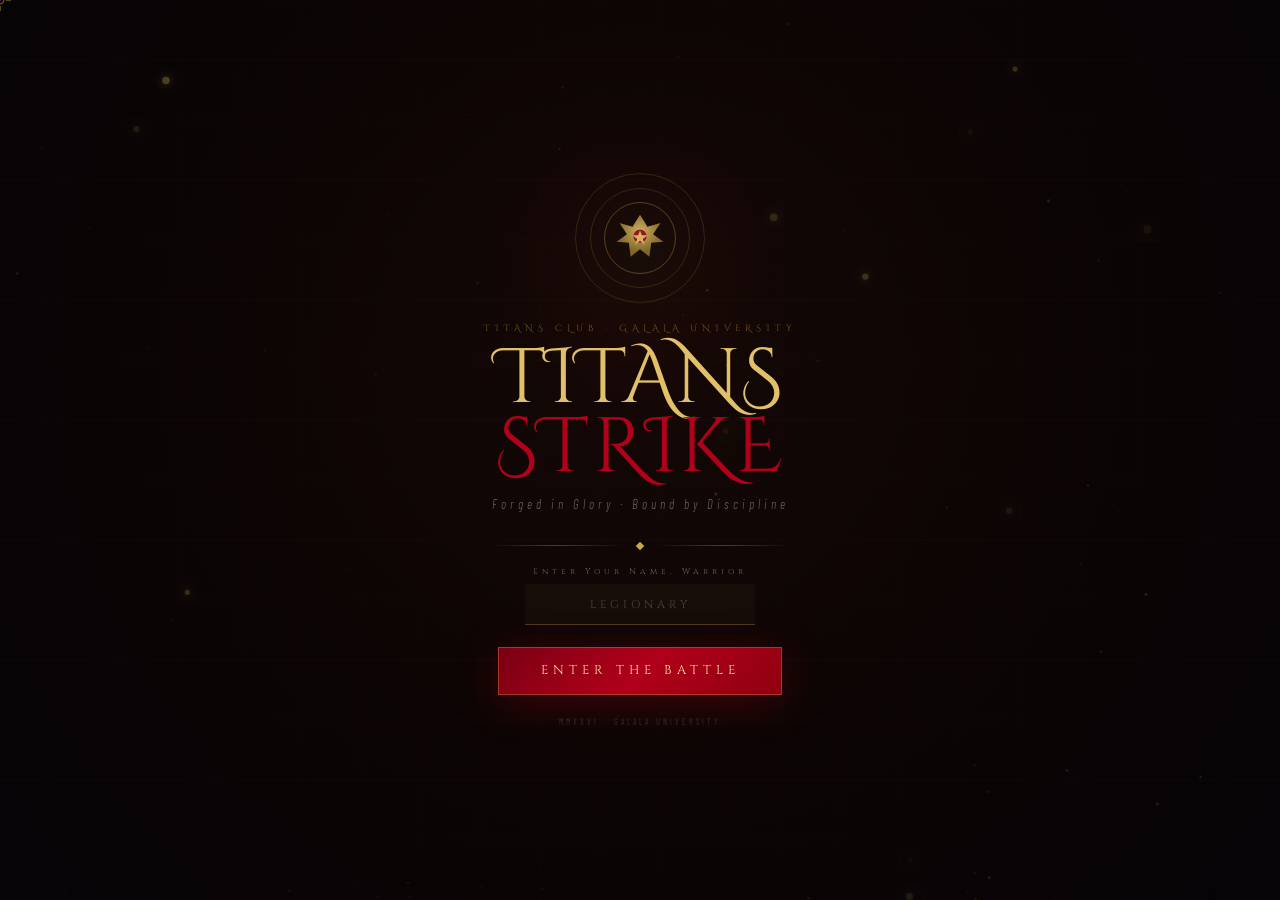
==== commit 946bccd7: "Update index.html.html" ====
--- a/index.html.html
+++ b/index.html.html
@@ -51,12 +51,20 @@
 @keyframes shimmer{0%{left:-100%}50%,100%{left:150%}}
 .btn-cta:active{transform:scale(.96);}
 .version-stamp{margin-top:1.4rem;font-size:.52rem;letter-spacing:3px;color:var(--ash2);opacity:.6;}
+
+/* ── DIFFICULTY SELECT ── */
 #s-diff{background:rgba(4,4,10,0.98);justify-content:center;}
 .diff-inner{display:flex;flex-direction:column;align-items:center;padding:2rem 1.2rem;}
 .diff-title{font-family:'Cinzel',serif;font-size:1.4rem;letter-spacing:3px;color:var(--gold-lit);margin:.4rem 0 .25rem;}
 .diff-sub{font-size:.65rem;letter-spacing:3px;color:var(--ash);margin-bottom:1.6rem;text-transform:uppercase;}
 .diff-cards{display:flex;flex-direction:column;gap:.7rem;width:min(340px,92vw);}
-.diff-card{border:1px solid rgba(200,168,75,0.15);padding:.9rem 1.1rem;cursor:pointer;transition:all .22s;display:flex;align-items:center;gap:.9rem;background:linear-gradient(160deg,rgba(16,12,10,0.95),rgba(6,4,2,0.98));position:relative;overflow:hidden;}
+.diff-card{
+  border:1px solid rgba(200,168,75,0.15);
+  padding:.9rem 1.1rem;cursor:pointer;transition:all .22s;
+  display:flex;align-items:center;gap:.9rem;
+  background:linear-gradient(160deg,rgba(16,12,10,0.95),rgba(6,4,2,0.98));
+  position:relative;overflow:hidden;
+}
 .diff-card::after{content:'';position:absolute;top:0;left:0;right:0;height:1px;background:linear-gradient(90deg,transparent,var(--gold),transparent);opacity:0;transition:opacity .22s;}
 .diff-card.selected{border-color:rgba(200,168,75,0.5);}
 .diff-card.selected::after{opacity:1;}
@@ -69,6 +77,8 @@
 .diff-badge.easy{color:#4CAF50;border-color:rgba(76,175,80,0.4);}
 .diff-badge.normal{color:var(--gold);border-color:rgba(200,168,75,0.4);}
 .diff-badge.hard{color:var(--red-hot);border-color:rgba(232,0,31,0.4);}
+
+/* ── CHAR SELECT ── */
 #s-chars{background:rgba(4,4,10,0.98);padding-top:max(1rem,env(safe-area-inset-top));}
 .screen-header{text-align:center;padding:.7rem 0 .25rem;}
 .screen-eyebrow{font-family:'Cinzel Decorative',serif;font-size:.5rem;letter-spacing:4px;color:var(--gold-dim);}
@@ -92,6 +102,8 @@
 .btn-enter:active{transform:scale(.97);}
 .btn-ghost{font-family:'Cinzel',serif;font-size:.62rem;letter-spacing:3px;padding:.5rem 1.4rem;cursor:pointer;text-transform:uppercase;background:transparent;color:var(--ash);border:1px solid rgba(107,98,89,0.3);margin-top:.25rem;transition:all .2s;}
 .btn-ghost:active{color:var(--parchment);}
+
+/* ── HUD ── */
 #hud{position:fixed;top:0;left:0;right:0;z-index:100;display:flex;align-items:center;justify-content:space-between;padding:.4rem .9rem;padding-top:max(.4rem,env(safe-area-inset-top));background:rgba(4,4,10,0.92);backdrop-filter:blur(12px);border-bottom:1px solid rgba(200,168,75,0.1);}
 #hud.off{display:none;}
 .hud-block{display:flex;flex-direction:column;align-items:center;gap:1px;}
@@ -113,34 +125,25 @@
 #diff-badge-hud.easy{color:#4CAF50;border-color:rgba(76,175,80,0.4);}
 #diff-badge-hud.normal{color:var(--gold-dim);border-color:rgba(200,168,75,0.3);}
 #diff-badge-hud.hard{color:var(--red-hot);border-color:rgba(232,0,31,0.4);}
+
 @keyframes blink{0%,100%{opacity:1}50%{opacity:.3}}
-#special-hud{position:fixed;bottom:175px;right:16px;z-index:110;display:flex;flex-direction:column;align-items:center;gap:3px;pointer-events:none;}
-#special-hud.off{display:none;}
-#special-bar-wrap{width:8px;height:60px;background:rgba(255,255,255,0.08);border-radius:4px;overflow:hidden;display:flex;flex-direction:column-reverse;}
-#special-bar{width:100%;height:0%;background:linear-gradient(0deg,#FF8C00,#FFD700);transition:height .2s;border-radius:4px;}
-#special-lbl{font-family:'Cinzel',serif;font-size:.38rem;letter-spacing:1px;color:var(--gold-dim);writing-mode:vertical-rl;text-orientation:mixed;transform:rotate(180deg);}
-#special-ready{font-size:.55rem;animation:blink .6s infinite;}
 #combo{position:fixed;bottom:150px;left:50%;transform:translateX(-50%);font-family:'Cinzel Decorative',serif;font-size:1.3rem;letter-spacing:2px;color:var(--gold-lit);text-shadow:0 0 20px rgba(200,168,75,0.5);z-index:90;opacity:0;transition:opacity .3s;pointer-events:none;white-space:nowrap;}
 #wave-announce{position:fixed;top:50%;left:50%;transform:translate(-50%,-50%);font-family:'Cinzel Decorative',serif;font-size:clamp(1.5rem,7vw,2.4rem);letter-spacing:3px;color:var(--gold-lit);text-shadow:0 0 40px rgba(200,168,75,0.4);z-index:95;pointer-events:none;text-align:center;opacity:0;transition:opacity .4s;}
 #low-ammo-warn{position:fixed;bottom:160px;left:50%;transform:translateX(-50%);font-family:'Cinzel',serif;font-size:.62rem;letter-spacing:4px;color:var(--red-hot);z-index:90;pointer-events:none;opacity:0;transition:opacity .3s;white-space:nowrap;text-transform:uppercase;}
 #enemy-warn{position:fixed;top:80px;left:50%;transform:translateX(-50%);font-family:'Cinzel',serif;font-size:.58rem;letter-spacing:4px;color:#FF8C00;z-index:90;pointer-events:none;opacity:0;transition:opacity .4s;white-space:nowrap;text-transform:uppercase;text-shadow:0 0 12px rgba(255,140,0,0.6);}
-#boss-bar-wrap{position:fixed;bottom:130px;left:50%;transform:translateX(-50%);z-index:95;width:min(420px,90vw);pointer-events:none;display:none;flex-direction:column;align-items:center;gap:3px;}
-#boss-bar-wrap.visible{display:flex;}
-#boss-name-lbl{font-family:'Cinzel Decorative',serif;font-size:.7rem;letter-spacing:4px;color:#FFD700;text-shadow:0 0 18px rgba(255,200,0,0.8);text-transform:uppercase;}
-#boss-bar-bg{width:100%;height:8px;background:rgba(0,0,0,0.7);border:1px solid rgba(255,200,0,0.35);border-radius:2px;overflow:hidden;}
-#boss-bar-fill{height:100%;width:100%;background:linear-gradient(90deg,#8B6800,#FFD700,#FFF0A0);transition:width .18s;border-radius:2px;}
+
+/* ── MOBILE CONTROLS ── */
 #mctrl{position:fixed;bottom:0;left:0;right:0;z-index:110;display:flex;justify-content:space-between;align-items:flex-end;padding:.7rem 1.4rem max(1.2rem,env(safe-area-inset-bottom));pointer-events:none;}
 #mctrl.off{display:none;}
 #joystick-zone{width:96px;height:96px;border-radius:50%;background:rgba(200,168,75,0.03);border:1px solid rgba(200,168,75,0.12);position:relative;pointer-events:all;touch-action:none;flex-shrink:0;}
 #joystick-knob{position:absolute;width:38px;height:38px;border-radius:50%;background:radial-gradient(circle at 35% 35%,rgba(200,168,75,0.55),rgba(139,0,21,0.45));border:1px solid rgba(200,168,75,0.35);top:50%;left:50%;transform:translate(-50%,-50%);box-shadow:0 0 10px rgba(200,168,75,0.15);}
 .right-btns{display:flex;flex-direction:column;gap:.5rem;align-items:center;pointer-events:all;}
-#fire-btn{width:72px;height:72px;border-radius:50%;background:radial-gradient(circle at 35% 35%,rgba(200,0,26,0.75),rgba(110,0,18,0.95));border:1px solid rgba(200,168,75,0.32);font-family:'Cinzel',serif;font-size:.52rem;letter-spacing:2px;color:var(--gold-pale);touch-action:none;cursor:pointer;display:flex;align-items:center;justify-content:center;flex-direction:column;gap:1px;box-shadow:0 0 20px rgba(192,0,26,0.35);}
+#fire-btn{width:72px;height:72px;border-radius:50%;background:radial-gradient(circle at 35% 35%,rgba(200,0,26,0.75),rgba(110,0,18,0.95));border:1px solid rgba(200,168,75,0.32);font-family:'Cinzel',serif;font-size:.52rem;letter-spacing:2px;color:var(--gold-pale);touch-action:none;cursor:pointer;display:flex;align-items:center;justify-content:center;flex-direction:column;gap:1px;box-shadow:0 0 20px rgba(192,0,26,0.35);-webkit-tap-highlight-color:transparent;}
 #fire-btn:active{transform:scale(.91);box-shadow:0 0 35px rgba(192,0,26,0.65);}
 #fire-btn .fire-icon{font-size:1.25rem;line-height:1;}
 #fire-btn .fire-lbl{font-size:.42rem;letter-spacing:2px;opacity:.7;}
-#special-btn{width:52px;height:52px;border-radius:50%;background:radial-gradient(circle at 35% 35%,rgba(255,140,0,0.65),rgba(100,60,0,0.9));border:1px solid rgba(255,200,0,0.4);font-family:'Cinzel',serif;font-size:.42rem;letter-spacing:1px;color:#FFD700;touch-action:none;cursor:pointer;display:flex;align-items:center;justify-content:center;flex-direction:column;gap:1px;box-shadow:0 0 14px rgba(255,140,0,0.25);}
-#special-btn:active{transform:scale(.91);}
-#special-btn .sp-icon{font-size:1rem;line-height:1;}
+
+/* ── GAME OVER ── */
 #s-over{background:rgba(4,4,10,0.98);justify-content:center;}
 .over-inner{display:flex;flex-direction:column;align-items:center;padding:1.5rem 1.2rem max(1.5rem,env(safe-area-inset-bottom));}
 .over-eyebrow{font-family:'Cinzel',serif;font-size:.52rem;letter-spacing:5px;color:var(--gold-dim);margin-bottom:.7rem;}
@@ -157,7 +160,7 @@
 .spop{position:fixed;font-family:'Cinzel',serif;font-size:.9rem;letter-spacing:2px;color:var(--gold-lit);z-index:120;pointer-events:none;text-shadow:0 0 10px rgba(200,168,75,0.6);animation:popUp .75s ease-out forwards;}
 @keyframes popUp{0%{opacity:1;transform:translateY(0)}100%{opacity:0;transform:translateY(-55px)}}
 .spop.ammo{color:var(--ammo-col);text-shadow:0 0 10px rgba(0,200,168,0.6);}
-.spop.boss{color:#FFD700;font-size:1.4rem;text-shadow:0 0 22px rgba(255,200,0,0.9);animation:popUp 1.1s ease-out forwards;}
+.spop.boss{color:#FF8C00;font-size:1.15rem;text-shadow:0 0 14px rgba(255,140,0,0.7);}
 #xhair{position:fixed;width:24px;height:24px;z-index:300;pointer-events:none;transform:translate(-50%,-50%);}
 @keyframes gatePulse{0%,100%{opacity:.7;transform:translateX(-50%) scale(1)}50%{opacity:1;transform:translateX(-50%) scale(1.04)}}
 #gate-prompt.visible{animation:gatePulse 1.2s ease-in-out infinite;}
@@ -177,6 +180,7 @@
 <div id="ammo-flash"></div>
 <canvas id="gc"></canvas>
 
+<!-- HUD -->
 <div id="hud" class="off">
   <div class="hud-block">
     <span class="hud-lbl">Score</span>
@@ -189,7 +193,7 @@
   </div>
   <div class="hud-block">
     <span class="hud-lbl">Time</span>
-    <span class="hud-val" id="htimer">6:00</span>
+    <span class="hud-val" id="htimer">5:00</span>
   </div>
   <div class="hud-block">
     <span class="hud-lbl">Lives</span>
@@ -201,28 +205,17 @@
     <span id="diff-badge-hud" class="normal">NORMAL</span>
   </div>
 </div>
-
-<div id="special-hud" class="off">
-  <span id="special-ready"></span>
-  <div id="special-bar-wrap"><div id="special-bar"></div></div>
-  <span id="special-lbl">POWER</span>
-</div>
-
 <div id="combo"></div>
 <div id="wave-announce"></div>
 <div id="low-ammo-warn">⚠ LOW AMMO</div>
 <div id="enemy-warn"></div>
-<div id="boss-bar-wrap">
-  <div id="boss-name-lbl">ETERNAL TITAN</div>
-  <div id="boss-bar-bg"><div id="boss-bar-fill"></div></div>
-</div>
 <div id="kills-left" style="position:fixed;top:58px;left:50%;transform:translateX(-50%);font-family:'Cinzel',serif;font-size:.55rem;letter-spacing:4px;color:var(--ash);z-index:90;pointer-events:none;white-space:nowrap;text-transform:uppercase;display:none;">▸ <span id="kills-left-num">0</span> ENEMIES REMAIN</div>
 <div id="gate-prompt" style="position:fixed;bottom:170px;left:50%;transform:translateX(-50%);font-family:'Cinzel',serif;font-size:.7rem;letter-spacing:5px;color:#E2C06A;z-index:90;pointer-events:none;opacity:0;transition:opacity .5s;white-space:nowrap;text-transform:uppercase;text-shadow:0 0 14px rgba(200,168,75,0.8);">⬡ WALK INTO THE GATE TO ADVANCE ⬡</div>
 
+<!-- MOBILE CONTROLS -->
 <div id="mctrl" class="off">
   <div id="joystick-zone"><div id="joystick-knob"></div></div>
   <div class="right-btns">
-    <button id="special-btn"><span class="sp-icon">✦</span><span style="font-size:.38rem;letter-spacing:1px;">POWER</span></button>
     <button id="fire-btn"><span class="fire-icon">⚔</span><span class="fire-lbl">FIRE</span></button>
   </div>
 </div>
@@ -247,7 +240,7 @@
     <div class="input-label">Enter Your Name, Warrior</div>
     <input id="pname" class="name-input" type="text" placeholder="LEGIONARY" maxlength="12" autocomplete="off" autocorrect="off" spellcheck="false">
     <button class="btn-cta" id="btn-start">ENTER THE BATTLE</button>
-    <div class="version-stamp">MMXXVI · GALALA UNIVERSITY · v4.0</div>
+    <div class="version-stamp">MMXXVI · GALALA UNIVERSITY</div>
   </div>
 </div>
 
@@ -326,113 +319,230 @@
 <script>
 /* ═══ HELPERS ═══ */
 function toRoman(n){const v=[1000,900,500,400,100,90,50,40,10,9,5,4,1];const s=['M','CM','D','CD','C','XC','L','XL','X','IX','V','IV','I'];let r='';v.forEach((val,i)=>{while(n>=val){r+=s[i];n-=val;}});return r||'I';}
-const cv=document.getElementById('gc');const cx=cv.getContext('2d');
+
+/* ═══ CANVAS ═══ */
+const cv=document.getElementById('gc');
+const cx=cv.getContext('2d');
 function resize(){cv.width=window.innerWidth;cv.height=window.innerHeight;}
-resize();window.addEventListener('resize',()=>{resize();if(gState==='play')initStars();});
-
-/* ═══ DIFFICULTY ═══
-   v4.0 REBALANCED — Fun not punishment.
-   Easy: very forgiving, 5 lives, slow enemies
-   Normal: balanced, 3 lives
-   Hard: what normal used to feel like — tough but fair
-*/
+resize();
+window.addEventListener('resize',()=>{resize();if(gState==='play')initStars();});
+
+/* ═══════════════════════════════════════════
+   DIFFICULTY SETTINGS
+   ═══════════════════════════════════════════ */
 const DIFFICULTIES={
-  easy:{label:'RECRUIT',badgeClass:'easy',
-    enemyHpMult:0.45,enemySpdMult:0.52,enemyFireMult:0.40,
-    spawnRateBase:4.8,ammoPackInterval:[5,7],ammoRefill:14,
-    ammoRegenRate:1/2,scoreMult:0.8,lives:5},
-  normal:{label:'LEGIONARY',badgeClass:'normal',
-    enemyHpMult:0.70,enemySpdMult:0.72,enemyFireMult:0.68,
-    spawnRateBase:3.8,ammoPackInterval:[6,9],ammoRefill:10,
-    ammoRegenRate:1/4,scoreMult:1.0,lives:3},
-  hard:{label:'TITAN',badgeClass:'hard',
-    enemyHpMult:1.0,enemySpdMult:0.95,enemyFireMult:1.0,
-    spawnRateBase:2.8,ammoPackInterval:[9,13],ammoRefill:7,
-    ammoRegenRate:1/6,scoreMult:1.5,lives:2}
+  easy:{
+    label:'RECRUIT', badgeClass:'easy',
+    enemyHpMult:0.65,    // enemies have 65% HP
+    enemySpdMult:0.70,   // enemies move 70% speed
+    enemyFireMult:0.60,  // enemies fire 60% as often
+    spawnRateBase:2.8,   // seconds between spawns (higher = slower)
+    ammoPackInterval:[5,8],   // seconds between ammo packs
+    ammoRefill:12,            // rounds per pack
+    ammoRegenRate:1/3,        // 1 round per 3s passive
+    scoreMult:0.8,            // score × 0.8 (easy penalty)
+    lives:4,
+  },
+  normal:{
+    label:'LEGIONARY', badgeClass:'normal',
+    enemyHpMult:1.0,
+    enemySpdMult:1.0,
+    enemyFireMult:1.0,
+    spawnRateBase:2.2,
+    ammoPackInterval:[7,10],
+    ammoRefill:8,
+    ammoRegenRate:1/5,
+    scoreMult:1.0,
+    lives:3,
+  },
+  hard:{
+    label:'TITAN', badgeClass:'hard',
+    enemyHpMult:1.4,
+    enemySpdMult:1.35,
+    enemyFireMult:1.5,
+    spawnRateBase:1.5,
+    ammoPackInterval:[11,16],
+    ammoRefill:5,
+    ammoRegenRate:1/10,
+    scoreMult:1.5,
+    lives:2,
+  }
 };
 let selDiff='normal';
-document.querySelectorAll('.diff-card').forEach(card=>{card.addEventListener('click',()=>{document.querySelectorAll('.diff-card').forEach(c=>c.classList.remove('selected'));card.classList.add('selected');selDiff=card.dataset.diff;});});
+
+/* Difficulty card wiring */
+document.querySelectorAll('.diff-card').forEach(card=>{
+  card.addEventListener('click',()=>{
+    document.querySelectorAll('.diff-card').forEach(c=>c.classList.remove('selected'));
+    card.classList.add('selected');
+    selDiff=card.dataset.diff;
+  });
+});
 
 /* ═══ AUDIO ═══ */
 const AC=new(window.AudioContext||window.webkitAudioContext)();
 function wake(){if(AC.state==='suspended')AC.resume();}
+
+/* SFX */
 function sfxShoot(){wake();const b=AC.createBuffer(1,AC.sampleRate*.06,AC.sampleRate);const d=b.getChannelData(0);for(let i=0;i<d.length;i++)d[i]=(Math.random()*2-1)*Math.exp(-i/(AC.sampleRate*.01));const s=AC.createBufferSource();s.buffer=b;const g=AC.createGain();g.gain.setValueAtTime(.14,AC.currentTime);g.gain.exponentialRampToValueAtTime(.001,AC.currentTime+.07);const f=AC.createBiquadFilter();f.type='bandpass';f.frequency.value=1600;f.Q.value=.5;s.connect(f);f.connect(g);g.connect(AC.destination);s.start();}
 function sfxEmpty(){wake();const o=AC.createOscillator(),g=AC.createGain();o.type='square';o.frequency.value=90;g.gain.setValueAtTime(.1,AC.currentTime);g.gain.exponentialRampToValueAtTime(.001,AC.currentTime+.12);o.connect(g);g.connect(AC.destination);o.start();o.stop(AC.currentTime+.12);}
 function sfxAmmoPickup(){wake();[523,659,784,1047].forEach((f,i)=>{const o=AC.createOscillator(),g=AC.createGain(),t=AC.currentTime+i*.06;o.type='sine';o.frequency.value=f;g.gain.setValueAtTime(.12,t);g.gain.exponentialRampToValueAtTime(.001,t+.14);o.connect(g);g.connect(AC.destination);o.start(t);o.stop(t+.14);});}
 function sfxDamage(){wake();const o=AC.createOscillator(),g=AC.createGain();o.type='sawtooth';o.frequency.setValueAtTime(220,AC.currentTime);o.frequency.exponentialRampToValueAtTime(55,AC.currentTime+.26);g.gain.setValueAtTime(.25,AC.currentTime);g.gain.exponentialRampToValueAtTime(.001,AC.currentTime+.28);o.connect(g);g.connect(AC.destination);o.start();o.stop(AC.currentTime+.28);}
 function sfxExplode(){wake();const b=AC.createBuffer(1,AC.sampleRate*.2,AC.sampleRate);const d=b.getChannelData(0);for(let i=0;i<d.length;i++)d[i]=(Math.random()*2-1)*Math.exp(-i/(AC.sampleRate*.05));const s=AC.createBufferSource();s.buffer=b;const g=AC.createGain();g.gain.setValueAtTime(.35,AC.currentTime);g.gain.exponentialRampToValueAtTime(.001,AC.currentTime+.2);const lp=AC.createBiquadFilter();lp.type='lowpass';lp.frequency.value=650;s.connect(lp);lp.connect(g);g.connect(AC.destination);s.start();}
 function sfxBigBoom(){wake();const b=AC.createBuffer(1,AC.sampleRate*.45,AC.sampleRate);const d=b.getChannelData(0);for(let i=0;i<d.length;i++)d[i]=(Math.random()*2-1)*Math.exp(-i/(AC.sampleRate*.12));const s=AC.createBufferSource();s.buffer=b;const g=AC.createGain();g.gain.setValueAtTime(.7,AC.currentTime);g.gain.exponentialRampToValueAtTime(.001,AC.currentTime+.45);const lp=AC.createBiquadFilter();lp.type='lowpass';lp.frequency.value=300;s.connect(lp);lp.connect(g);g.connect(AC.destination);s.start();}
-function sfxBossRoar(){wake();const o=AC.createOscillator(),g=AC.createGain();o.type='sawtooth';o.frequency.setValueAtTime(80,AC.currentTime);o.frequency.exponentialRampToValueAtTime(30,AC.currentTime+1.2);g.gain.setValueAtTime(.55,AC.currentTime);g.gain.exponentialRampToValueAtTime(.001,AC.currentTime+1.4);const dist=AC.createWaveShaper();const k=200;const nc=4096;const wc=new Float32Array(nc);for(let i=0;i<nc;i++){const x=i*2/nc-1;wc[i]=(Math.PI+k)*x/(Math.PI+k*Math.abs(x));}dist.curve=wc;o.connect(dist);dist.connect(g);g.connect(AC.destination);o.start();o.stop(AC.currentTime+1.4);}
 function sfxCombo(){wake();[440,554,660,880].forEach((f,i)=>{const o=AC.createOscillator(),g=AC.createGain(),t=AC.currentTime+i*.065;o.type='triangle';o.frequency.value=f;g.gain.setValueAtTime(.09,t);g.gain.exponentialRampToValueAtTime(.001,t+.16);o.connect(g);g.connect(AC.destination);o.start(t);o.stop(t+.16);});}
 function sfxTeleport(){wake();const o=AC.createOscillator(),g=AC.createGain();o.type='sine';o.frequency.setValueAtTime(1200,AC.currentTime);o.frequency.exponentialRampToValueAtTime(200,AC.currentTime+.2);g.gain.setValueAtTime(.15,AC.currentTime);g.gain.exponentialRampToValueAtTime(.001,AC.currentTime+.22);o.connect(g);g.connect(AC.destination);o.start();o.stop(AC.currentTime+.22);}
-function sfxSpecial(){wake();[880,1100,1320,1760].forEach((f,i)=>{const o=AC.createOscillator(),g=AC.createGain(),t=AC.currentTime+i*.04;o.type='sawtooth';o.frequency.value=f;g.gain.setValueAtTime(.15,t);g.gain.exponentialRampToValueAtTime(.001,t+.22);o.connect(g);g.connect(AC.destination);o.start(t);o.stop(t+.25);});}
-
-/* ═══ WAVE MUSIC ENGINE ═══ */
+
+/* ═══════════════════════════════════════════
+   WAVE-ADAPTIVE MUSIC ENGINE
+   Each wave has its own BPM, scale, texture
+   ═══════════════════════════════════════════ */
 let bgOn=false,bgNodes=[],bgWave=0;
+
+/* Wave music profiles: bpm, bassRoot(midi), scale, mood */
 const WAVE_MUSIC=[
-  {bpm:96,root:45,scale:[0,2,4,7,9],bassLine:[0,0,7,0,5,0,7,4],hatVol:.018,bassVol:.07,melVol:.028,melType:'triangle',bassType:'triangle',arpOn:false},
-  {bpm:108,root:45,scale:[0,2,3,7,8],bassLine:[0,0,5,0,3,0,5,2],hatVol:.022,bassVol:.08,melVol:.03,melType:'triangle',bassType:'square',arpOn:false},
-  {bpm:118,root:43,scale:[0,2,3,5,7,8],bassLine:[0,0,3,5,0,0,5,3],hatVol:.025,bassVol:.09,melVol:.032,melType:'sawtooth',bassType:'square',arpOn:false},
-  {bpm:128,root:43,scale:[0,1,3,5,6,8],bassLine:[0,6,3,0,8,5,3,1],hatVol:.028,bassVol:.1,melVol:.035,melType:'sawtooth',bassType:'square',arpOn:true},
-  {bpm:138,root:40,scale:[0,1,3,4,6,8,10],bassLine:[0,0,8,4,0,3,6,0],hatVol:.032,bassVol:.11,melVol:.038,melType:'sawtooth',bassType:'sawtooth',arpOn:true},
-  {bpm:152,root:38,scale:[0,1,3,5,6,8,10,11],bassLine:[0,6,0,4,8,3,0,6],hatVol:.038,bassVol:.12,melVol:.04,melType:'sawtooth',bassType:'sawtooth',arpOn:true},
-  {bpm:160,root:36,scale:[0,1,3,5,6,8,10,11],bassLine:[0,1,0,6,8,0,3,6],hatVol:.042,bassVol:.13,melVol:.042,melType:'sawtooth',bassType:'sawtooth',arpOn:true},
-  {bpm:168,root:35,scale:[0,1,2,5,6,8,10,11],bassLine:[0,5,0,1,6,0,8,3],hatVol:.046,bassVol:.14,melVol:.044,melType:'sawtooth',bassType:'sawtooth',arpOn:true},
-  {bpm:176,root:33,scale:[0,1,3,5,6,8,10,11],bassLine:[0,0,1,0,6,0,8,1],hatVol:.05,bassVol:.15,melVol:.046,melType:'sawtooth',bassType:'sawtooth',arpOn:true},
-  {bpm:190,root:31,scale:[0,1,2,3,5,6,8,9,10,11],bassLine:[0,1,3,0,6,0,1,8],hatVol:.06,bassVol:.18,melVol:.05,melType:'sawtooth',bassType:'sawtooth',arpOn:true},
+  // wave 1 — calm march, major, slow
+  {bpm:96, root:45, scale:[0,2,4,7,9], bassLine:[0,0,7,0,5,0,7,4], hatVol:.018, bassVol:.07, melVol:.028, melType:'triangle', bassType:'triangle', arpOn:false},
+  // wave 2 — slightly faster, minor tinge
+  {bpm:108, root:45, scale:[0,2,3,7,8], bassLine:[0,0,5,0,3,0,5,2], hatVol:.022, bassVol:.08, melVol:.03, melType:'triangle', bassType:'square', arpOn:false},
+  // wave 3 — minor, tense, moderate
+  {bpm:118, root:43, scale:[0,2,3,5,7,8], bassLine:[0,0,3,5,0,0,5,3], hatVol:.025, bassVol:.09, melVol:.032, melType:'sawtooth', bassType:'square', arpOn:false},
+  // wave 4 — faster, darker, chromatic tension
+  {bpm:128, root:43, scale:[0,1,3,5,6,8], bassLine:[0,6,3,0,8,5,3,1], hatVol:.028, bassVol:.1, melVol:.035, melType:'sawtooth', bassType:'square', arpOn:true},
+  // wave 5 — aggressive, low root, driving
+  {bpm:138, root:40, scale:[0,1,3,4,6,8,10], bassLine:[0,0,8,4,0,3,6,0], hatVol:.032, bassVol:.11, melVol:.038, melType:'sawtooth', bassType:'sawtooth', arpOn:true},
+  // wave 6+ — full battle fury, fast, dense
+  {bpm:152, root:38, scale:[0,1,3,5,6,8,10,11], bassLine:[0,6,0,4,8,3,0,6], hatVol:.038, bassVol:.12, melVol:.04, melType:'sawtooth', bassType:'sawtooth', arpOn:true},
 ];
+
 function getWaveMusic(w){return WAVE_MUSIC[Math.min(w-1,WAVE_MUSIC.length-1)];}
+
 function bgStart(waveNum){
-  bgStop();bgOn=true;bgWave=waveNum||1;wake();
-  const prof=getWaveMusic(bgWave);const BPM=prof.bpm,beat=60/BPM;
+  bgStop();
+  bgOn=true;bgWave=waveNum||1;wake();
+  const prof=getWaveMusic(bgWave);
+  const BPM=prof.bpm, beat=60/BPM;
+
   function midiToHz(midi){return 440*Math.pow(2,(midi-69)/12);}
-  function scaleNote(p,degree){return midiToHz(p.root+p.scale[degree%p.scale.length]);}
-  function pBass(step){if(!bgOn||bgWave!==waveNum)return;const o=AC.createOscillator(),g=AC.createGain();o.type=prof.bassType;const midi=prof.root+prof.bassLine[step%prof.bassLine.length];o.frequency.value=midiToHz(midi);g.gain.setValueAtTime(prof.bassVol,AC.currentTime);g.gain.exponentialRampToValueAtTime(.001,AC.currentTime+beat*.65);o.connect(g);g.connect(AC.destination);o.start();o.stop(AC.currentTime+beat*.7);bgNodes.push(o,g);setTimeout(()=>pBass(step+1),beat*1000);}
-  const melPatterns=[[0,2,4,6,4,2,0,3,0,0,6,7,9,7,6,4],[4,6,7,9,7,6,4,2,0,2,4,6,4,2,0,1],[0,4,7,4,0,3,7,3,0,4,7,11,7,4,0,2],[0,1,3,6,8,6,3,1,0,5,8,10,8,5,0,3],[0,3,7,10,7,3,0,4,0,6,8,11,8,6,0,4],[0,1,4,6,8,11,8,6,4,1,0,3,6,8,6,3],[0,1,2,5,6,8,11,8,6,5,2,1,0,3,6,8],[0,1,3,5,6,8,11,8,6,5,3,1,0,2,5,8],[0,0,1,0,6,0,8,0,1,0,6,1,8,0,1,6],[0,1,2,3,5,6,8,9,11,9,8,6,5,3,2,1]];
+  function scaleNote(prof2,degree){return midiToHz(prof2.root+prof2.scale[degree%prof2.scale.length]);}
+
+  // Bass loop
+  const bassNotes=prof.bassLine;
+  function pBass(step){
+    if(!bgOn||bgWave!==waveNum)return;
+    const o=AC.createOscillator(),g=AC.createGain();
+    o.type=prof.bassType;
+    const midi=prof.root+bassNotes[step%bassNotes.length];
+    o.frequency.value=midiToHz(midi);
+    g.gain.setValueAtTime(prof.bassVol,AC.currentTime);
+    g.gain.exponentialRampToValueAtTime(.001,AC.currentTime+beat*.65);
+    o.connect(g);g.connect(AC.destination);o.start();o.stop(AC.currentTime+beat*.7);
+    bgNodes.push(o,g);
+    setTimeout(()=>pBass(step+1),beat*1000);
+  }
+
+  // Melody — different pattern every 2 waves
+  const melPatterns=[
+    [0,2,4,6,4,2,0,3,0,0,6,7,9,7,6,4],  // ascending
+    [4,6,7,9,7,6,4,2,0,2,4,6,4,2,0,1],  // descending arc
+    [0,4,7,4,0,3,7,3,0,4,7,11,7,4,0,2], // arpeggio feel
+    [0,1,3,6,8,6,3,1,0,5,8,10,8,5,0,3], // chromatic tension
+    [0,3,7,10,7,3,0,4,0,6,8,11,8,6,0,4],// wide range
+    [0,1,4,6,8,11,8,6,4,1,0,3,6,8,6,3], // full scale run
+  ];
   const melPat=melPatterns[Math.min(bgWave-1,melPatterns.length-1)];
-  function pMel(step){if(!bgOn||bgWave!==waveNum)return;const o=AC.createOscillator(),g=AC.createGain();o.type=prof.melType;o.frequency.value=scaleNote(prof,melPat[step%melPat.length]);const t=AC.currentTime;g.gain.setValueAtTime(prof.melVol,t);g.gain.exponentialRampToValueAtTime(.001,t+beat*1.2);o.connect(g);g.connect(AC.destination);o.start();o.stop(t+beat*1.3);bgNodes.push(o,g);setTimeout(()=>pMel(step+1),beat*(bgWave>=4?500:600));}
-  function pHat(){if(!bgOn||bgWave!==waveNum)return;const b=AC.createBuffer(1,AC.sampleRate*.025,AC.sampleRate);const d=b.getChannelData(0);for(let i=0;i<d.length;i++)d[i]=(Math.random()*2-1)*Math.exp(-i/140);const s=AC.createBufferSource();s.buffer=b;const g=AC.createGain();g.gain.value=prof.hatVol;const hp=AC.createBiquadFilter();hp.type='highpass';hp.frequency.value=6500;s.connect(hp);hp.connect(g);g.connect(AC.destination);s.start();bgNodes.push(s);setTimeout(pHat,bgWave>=3?beat*250:beat*500);}
-  function pKick(step){if(!bgOn||bgWave!==waveNum||bgWave<2)return;const o=AC.createOscillator(),g=AC.createGain();o.type='sine';o.frequency.setValueAtTime(bgWave>=4?180:140,AC.currentTime);o.frequency.exponentialRampToValueAtTime(40,AC.currentTime+.08);const vol=Math.min(.2,.07+(bgWave-2)*.028);g.gain.setValueAtTime(vol,AC.currentTime);g.gain.exponentialRampToValueAtTime(.001,AC.currentTime+.15);o.connect(g);g.connect(AC.destination);o.start();o.stop(AC.currentTime+.15);bgNodes.push(o,g);setTimeout(()=>pKick(step+1),beat*1000);}
-  function pArp(step){if(!bgOn||bgWave!==waveNum||!prof.arpOn)return;const chord=[0,3,7];const o=AC.createOscillator(),g=AC.createGain();o.type='square';o.frequency.value=scaleNote(prof,chord[step%chord.length])+12;const t=AC.currentTime;g.gain.setValueAtTime(.022,t);g.gain.exponentialRampToValueAtTime(.001,t+beat*.28);o.connect(g);g.connect(AC.destination);o.start();o.stop(t+beat*.3);bgNodes.push(o,g);setTimeout(()=>pArp(step+1),beat*333);}
-  pBass(0);setTimeout(()=>{if(bgOn&&bgWave===waveNum)pMel(0);},beat*2000);
-  pHat();setTimeout(()=>pKick(0),beat*500);
+  function pMel(step){
+    if(!bgOn||bgWave!==waveNum)return;
+    const o=AC.createOscillator(),g=AC.createGain();
+    o.type=prof.melType;
+    o.frequency.value=scaleNote(prof,melPat[step%melPat.length]);
+    const t=AC.currentTime;
+    g.gain.setValueAtTime(prof.melVol,t);
+    g.gain.exponentialRampToValueAtTime(.001,t+beat*1.2);
+    o.connect(g);g.connect(AC.destination);o.start();o.stop(t+beat*1.3);
+    bgNodes.push(o,g);
+    setTimeout(()=>pMel(step+1),beat*(bgWave>=4?500:600));
+  }
+
+  // Hi-hat — 16th notes from wave 3+, 8th notes before
+  function pHat(){
+    if(!bgOn||bgWave!==waveNum)return;
+    const b=AC.createBuffer(1,AC.sampleRate*.025,AC.sampleRate);
+    const d=b.getChannelData(0);
+    for(let i=0;i<d.length;i++)d[i]=(Math.random()*2-1)*Math.exp(-i/140);
+    const s=AC.createBufferSource();s.buffer=b;
+    const g=AC.createGain();g.gain.value=prof.hatVol;
+    const hp=AC.createBiquadFilter();hp.type='highpass';hp.frequency.value=6500;
+    s.connect(hp);hp.connect(g);g.connect(AC.destination);s.start();bgNodes.push(s);
+    const interval=bgWave>=3?beat*250:beat*500;
+    setTimeout(pHat,interval);
+  }
+
+  // Kick — present from wave 2+, stronger later
+  function pKick(step){
+    if(!bgOn||bgWave!==waveNum||bgWave<2)return;
+    const o=AC.createOscillator(),g=AC.createGain();
+    o.type='sine';
+    o.frequency.setValueAtTime(bgWave>=4?180:140,AC.currentTime);
+    o.frequency.exponentialRampToValueAtTime(40,AC.currentTime+.08);
+    const vol=Math.min(.18,.07+(bgWave-2)*.025);
+    g.gain.setValueAtTime(vol,AC.currentTime);
+    g.gain.exponentialRampToValueAtTime(.001,AC.currentTime+.15);
+    o.connect(g);g.connect(AC.destination);o.start();o.stop(AC.currentTime+.15);bgNodes.push(o,g);
+    // Kick on beats 1 and 3
+    const pattern=[1,0,0,0,1,0,0,0];
+    const next=pattern[(step+1)%pattern.length]?beat*1000:beat*1000;
+    setTimeout(()=>pKick(step+1),next);
+  }
+
+  // Arpeggio chord stabs — wave 4+
+  function pArp(step){
+    if(!bgOn||bgWave!==waveNum||!prof.arpOn)return;
+    const chord=[0,3,7];
+    const o=AC.createOscillator(),g=AC.createGain();
+    o.type='square';
+    o.frequency.value=scaleNote(prof,chord[step%chord.length])+12; // up an octave
+    const t=AC.currentTime;
+    g.gain.setValueAtTime(.022,t);g.gain.exponentialRampToValueAtTime(.001,t+beat*.28);
+    o.connect(g);g.connect(AC.destination);o.start();o.stop(t+beat*.3);bgNodes.push(o,g);
+    setTimeout(()=>pArp(step+1),beat*333);
+  }
+
+  // Start all layers with slight offsets for texture
+  pBass(0);
+  setTimeout(()=>{if(bgOn&&bgWave===waveNum)pMel(0);},beat*2000);
+  pHat();
+  setTimeout(()=>pKick(0),beat*500);
   if(prof.arpOn)setTimeout(()=>{if(bgOn&&bgWave===waveNum)pArp(0);},beat*4000);
 }
-function bgStop(){bgOn=false;bgNodes.forEach(n=>{try{n.stop&&n.stop();n.disconnect&&n.disconnect();}catch(e){}});bgNodes=[];}
-function bgTransition(newWave){if(bgWave===newWave)return;bgStop();setTimeout(()=>{if(gState==='play')bgStart(newWave);},200);}
-
-/* ═══ 10 CHARACTERS ═══ */
+
+function bgStop(){
+  bgOn=false;
+  bgNodes.forEach(n=>{try{n.stop&&n.stop();n.disconnect&&n.disconnect();}catch(e){}});
+  bgNodes=[];
+}
+
+/* Crossfade to new wave music */
+function bgTransition(newWave){
+  if(bgWave===newWave)return;
+  bgStop();
+  setTimeout(()=>{if(gState==='play')bgStart(newWave);},200);
+}
+
+/* ═══ CHARACTERS ═══ */
 const CHARS=[
-  {id:'legionary',name:'LEGIONARY',role:'Vanguard',color:'#C8A84B',trim:'#E2C06A',spd:240,fire:.16,dmg:1,shield:3,maxAmmo:30,
-   stats:{speed:60,fire:70,power:80},specialName:'EAGLE BURST',specialDesc:'3-shot spread',specialCooldown:5,specialColor:'#E2C06A',special:'triple',
-   draw(x,y,angle,ctx){ctx.save();ctx.translate(x,y);ctx.rotate(angle);ctx.fillStyle=this.color;ctx.beginPath();ctx.moveTo(0,-18);ctx.lineTo(-12,10);ctx.lineTo(-8,16);ctx.lineTo(0,12);ctx.lineTo(8,16);ctx.lineTo(12,10);ctx.closePath();ctx.fill();ctx.strokeStyle=this.trim;ctx.lineWidth=2;ctx.beginPath();ctx.moveTo(0,-18);ctx.quadraticCurveTo(8,-28,4,-36);ctx.stroke();ctx.fillStyle='#8B0015';ctx.beginPath();ctx.arc(0,0,5,0,Math.PI*2);ctx.fill();const eg=ctx.createRadialGradient(0,14,0,0,14,8);eg.addColorStop(0,'rgba(255,140,0,.9)');eg.addColorStop(1,'rgba(255,100,0,0)');ctx.fillStyle=eg;ctx.beginPath();ctx.arc(0,14,6+Math.sin(Date.now()*.01)*2,0,Math.PI*2);ctx.fill();ctx.restore();}},
-  {id:'centurion',name:'CENTURION',role:'Commander',color:'#C0001A',trim:'#FF4422',spd:200,fire:.24,dmg:2,shield:4,maxAmmo:20,
-   stats:{speed:45,fire:50,power:95},specialName:'WAR SHOUT',specialDesc:'Stuns nearby enemies 2s',specialCooldown:8,specialColor:'#FF4422',special:'shout',
-   draw(x,y,angle,ctx){ctx.save();ctx.translate(x,y);ctx.rotate(angle);ctx.fillStyle=this.color;ctx.beginPath();ctx.moveTo(0,-20);ctx.lineTo(-15,8);ctx.lineTo(-10,20);ctx.lineTo(0,14);ctx.lineTo(10,20);ctx.lineTo(15,8);ctx.closePath();ctx.fill();ctx.fillStyle='rgba(192,0,26,0.55)';ctx.beginPath();ctx.moveTo(-14,0);ctx.lineTo(-20,12);ctx.lineTo(-10,14);ctx.closePath();ctx.fill();ctx.beginPath();ctx.moveTo(14,0);ctx.lineTo(20,12);ctx.lineTo(10,14);ctx.closePath();ctx.fill();ctx.fillStyle=this.trim;ctx.beginPath();ctx.moveTo(-6,-20);ctx.lineTo(6,-20);ctx.lineTo(4,-34);ctx.lineTo(-4,-34);ctx.closePath();ctx.fill();const eg=ctx.createRadialGradient(0,0,0,0,0,7);eg.addColorStop(0,'rgba(255,100,0,.8)');eg.addColorStop(1,'rgba(192,0,26,0)');ctx.fillStyle=eg;ctx.beginPath();ctx.arc(0,0,7,0,Math.PI*2);ctx.fill();[-5,5].forEach(ox=>{const g2=ctx.createRadialGradient(ox,16,0,ox,16,6);g2.addColorStop(0,'rgba(255,120,0,.9)');g2.addColorStop(1,'rgba(255,80,0,0)');ctx.fillStyle=g2;ctx.beginPath();ctx.arc(ox,16,5+Math.sin(Date.now()*.012+ox)*2,0,Math.PI*2);ctx.fill();});ctx.restore();}},
-  {id:'praetor',name:'PRAETOR',role:'Swift Striker',color:'#EDE5CC',trim:'#C8A84B',spd:320,fire:.1,dmg:1,shield:2,maxAmmo:40,
-   stats:{speed:95,fire:90,power:45},specialName:'DODGE ROLL',specialDesc:'Brief invincibility dash',specialCooldown:4,specialColor:'#C8A84B',special:'dodge',
-   draw(x,y,angle,ctx){ctx.save();ctx.translate(x,y);ctx.rotate(angle);ctx.fillStyle=this.color;ctx.beginPath();ctx.moveTo(0,-22);ctx.lineTo(-6,4);ctx.lineTo(-4,18);ctx.lineTo(0,12);ctx.lineTo(4,18);ctx.lineTo(6,4);ctx.closePath();ctx.fill();ctx.fillStyle='rgba(200,168,75,.65)';ctx.beginPath();ctx.moveTo(-6,2);ctx.lineTo(-18,14);ctx.lineTo(-8,14);ctx.closePath();ctx.fill();ctx.beginPath();ctx.moveTo(6,2);ctx.lineTo(18,14);ctx.lineTo(8,14);ctx.closePath();ctx.fill();ctx.strokeStyle=this.trim;ctx.lineWidth=1.5;ctx.beginPath();ctx.moveTo(0,-22);ctx.lineTo(0,12);ctx.stroke();const eg=ctx.createRadialGradient(0,14,0,0,14,9);eg.addColorStop(0,'rgba(200,168,75,.95)');eg.addColorStop(1,'rgba(200,100,0,0)');ctx.fillStyle=eg;ctx.beginPath();ctx.arc(0,14,7+Math.sin(Date.now()*.015)*3,0,Math.PI*2);ctx.fill();ctx.restore();}},
-  {id:'imperator',name:'IMPERATOR',role:'War Master',color:'#D4AF37',trim:'#F5E4A8',spd:180,fire:.3,dmg:3,shield:2,maxAmmo:15,
-   stats:{speed:35,fire:40,power:100},specialName:'WRATH NOVA',specialDesc:'Point-blank explosion',specialCooldown:10,specialColor:'#FFD700',special:'nova',
-   draw(x,y,angle,ctx){ctx.save();ctx.translate(x,y);ctx.rotate(angle);ctx.fillStyle=this.color;ctx.beginPath();ctx.moveTo(0,-18);ctx.lineTo(-20,10);ctx.lineTo(-14,22);ctx.lineTo(0,16);ctx.lineTo(14,22);ctx.lineTo(20,10);ctx.closePath();ctx.fill();ctx.fillStyle='rgba(212,175,55,.5)';ctx.beginPath();ctx.moveTo(-18,6);ctx.lineTo(-28,20);ctx.lineTo(-16,18);ctx.closePath();ctx.fill();ctx.beginPath();ctx.moveTo(18,6);ctx.lineTo(28,20);ctx.lineTo(16,18);ctx.closePath();ctx.fill();ctx.strokeStyle=this.trim;ctx.lineWidth=1.5;ctx.beginPath();ctx.arc(0,-4,6,Math.PI*.7,Math.PI*2.3);ctx.stroke();const og=ctx.createRadialGradient(0,-4,0,0,-4,5);og.addColorStop(0,'rgba(255,230,100,1)');og.addColorStop(1,'rgba(212,175,55,0)');ctx.fillStyle=og;ctx.beginPath();ctx.arc(0,-4,5,0,Math.PI*2);ctx.fill();[-8,0,8].forEach(ox=>{const g2=ctx.createRadialGradient(ox,18,0,ox,18,5);g2.addColorStop(0,'rgba(255,200,50,.95)');g2.addColorStop(1,'rgba(255,140,0,0)');ctx.fillStyle=g2;ctx.beginPath();ctx.arc(ox,18,4+Math.sin(Date.now()*.01+ox)*2,0,Math.PI*2);ctx.fill();});ctx.restore();}},
-  {id:'venatrix',name:'VENATRIX',role:'Shadow Assassin',color:'#6B0080',trim:'#CC44FF',spd:295,fire:.12,dmg:1,shield:2,maxAmmo:36,
-   stats:{speed:88,fire:85,power:60},specialName:'SHADOW STEP',specialDesc:'Teleport behind nearest enemy',specialCooldown:6,specialColor:'#CC44FF',special:'shadowstep',
-   draw(x,y,angle,ctx){ctx.save();ctx.translate(x,y);ctx.rotate(angle);ctx.fillStyle=this.color;ctx.beginPath();ctx.moveTo(0,-22);ctx.lineTo(-9,2);ctx.lineTo(-7,20);ctx.lineTo(0,14);ctx.lineTo(7,20);ctx.lineTo(9,2);ctx.closePath();ctx.fill();ctx.fillStyle=this.trim;ctx.globalAlpha=0.85;ctx.beginPath();ctx.moveTo(-9,0);ctx.lineTo(-22,8);ctx.lineTo(-14,16);ctx.lineTo(-7,8);ctx.closePath();ctx.fill();ctx.beginPath();ctx.moveTo(9,0);ctx.lineTo(22,8);ctx.lineTo(14,16);ctx.lineTo(7,8);ctx.closePath();ctx.fill();ctx.globalAlpha=1;const pg=ctx.createRadialGradient(0,0,0,0,0,6);pg.addColorStop(0,'rgba(204,68,255,1)');pg.addColorStop(1,'rgba(107,0,128,0)');ctx.fillStyle=pg;ctx.beginPath();ctx.arc(0,0,6,0,Math.PI*2);ctx.fill();[-5,0,5].forEach((ox,i)=>{const g2=ctx.createRadialGradient(ox,16,0,ox,16,5);g2.addColorStop(0,'rgba(180,0,255,.9)');g2.addColorStop(1,'rgba(80,0,120,0)');ctx.fillStyle=g2;ctx.beginPath();ctx.arc(ox,16,4+Math.sin(Date.now()*.018+i)*2,0,Math.PI*2);ctx.fill();});ctx.restore();}},
-  {id:'magister',name:'MAGISTER',role:'Aether Caster',color:'#0A9ECC',trim:'#44EEFF',spd:160,fire:.4,dmg:2,shield:3,maxAmmo:50,
-   stats:{speed:28,fire:35,power:88},specialName:'TIME WARP',specialDesc:'Slows all enemies 3s',specialCooldown:12,specialColor:'#44EEFF',special:'timewarp',
-   draw(x,y,angle,ctx){ctx.save();ctx.translate(x,y);ctx.rotate(angle);ctx.fillStyle=this.color;ctx.beginPath();for(let i=0;i<6;i++){const a=(i/6)*Math.PI*2-Math.PI/2;ctx.lineTo(Math.cos(a)*16,Math.sin(a)*16);}ctx.closePath();ctx.fill();ctx.strokeStyle=this.trim;ctx.lineWidth=1.5;ctx.beginPath();for(let i=0;i<6;i++){const a=(i/6)*Math.PI*2-Math.PI/2;ctx.lineTo(Math.cos(a)*16,Math.sin(a)*16);}ctx.closePath();ctx.stroke();const spin=Date.now()*.002;ctx.strokeStyle='rgba(68,238,255,0.6)';ctx.lineWidth=1;ctx.setLineDash([4,4]);ctx.beginPath();ctx.arc(0,0,20,spin,spin+Math.PI*1.8);ctx.stroke();ctx.setLineDash([]);const eg=ctx.createRadialGradient(0,0,0,0,0,7);eg.addColorStop(0,'rgba(68,238,255,1)');eg.addColorStop(1,'rgba(10,158,204,0)');ctx.fillStyle=eg;ctx.beginPath();ctx.arc(0,0,7,0,Math.PI*2);ctx.fill();ctx.fillStyle='rgba(68,238,255,0.8)';ctx.beginPath();ctx.arc(0,-20,3+Math.sin(Date.now()*.02)*1.5,0,Math.PI*2);ctx.fill();[0,1,2,3].forEach(i=>{const a=i*Math.PI/2+spin;const rx=Math.cos(a)*20,ry=Math.sin(a)*20;ctx.fillStyle='rgba(68,238,255,0.7)';ctx.beginPath();ctx.arc(rx,ry,2,0,Math.PI*2);ctx.fill();});ctx.restore();}},
-  {id:'nexus',name:'NEXUS',role:'Siege Engineer',color:'#22AA66',trim:'#55FFAA',spd:210,fire:.22,dmg:1,shield:3,maxAmmo:25,
-   stats:{speed:52,fire:58,power:72},specialName:'AUTO TURRET',specialDesc:'Deploy turret for 5 seconds',specialCooldown:10,specialColor:'#55FFAA',special:'turretdeploy',
-   draw(x,y,angle,ctx){ctx.save();ctx.translate(x,y);ctx.rotate(angle);ctx.fillStyle=this.color;ctx.beginPath();ctx.moveTo(0,-20);ctx.lineTo(-14,6);ctx.lineTo(-10,18);ctx.lineTo(0,13);ctx.lineTo(10,18);ctx.lineTo(14,6);ctx.closePath();ctx.fill();ctx.fillStyle='rgba(34,170,102,0.6)';ctx.beginPath();ctx.moveTo(-14,4);ctx.lineTo(-26,10);ctx.lineTo(-22,18);ctx.lineTo(-10,14);ctx.closePath();ctx.fill();ctx.beginPath();ctx.moveTo(14,4);ctx.lineTo(26,10);ctx.lineTo(22,18);ctx.lineTo(10,14);ctx.closePath();ctx.fill();ctx.strokeStyle=this.trim;ctx.lineWidth=1.2;ctx.beginPath();ctx.moveTo(-6,-16);ctx.lineTo(-6,10);ctx.stroke();ctx.beginPath();ctx.moveTo(6,-16);ctx.lineTo(6,10);ctx.stroke();const ng=ctx.createRadialGradient(0,0,0,0,0,6);ng.addColorStop(0,'rgba(85,255,170,1)');ng.addColorStop(1,'rgba(34,170,102,0)');ctx.fillStyle=ng;ctx.beginPath();ctx.arc(0,0,6,0,Math.PI*2);ctx.fill();const tg=ctx.createRadialGradient(0,15,0,0,15,7);tg.addColorStop(0,'rgba(0,255,140,.9)');tg.addColorStop(1,'rgba(0,120,60,0)');ctx.fillStyle=tg;ctx.beginPath();ctx.arc(0,15,5+Math.sin(Date.now()*.02)*2,0,Math.PI*2);ctx.fill();ctx.restore();}},
-  {id:'storm',name:'STORM CALLER',role:'Arc Warden',color:'#FFCC00',trim:'#FFFFFF',spd:225,fire:.18,dmg:1,shield:3,maxAmmo:28,
-   stats:{speed:60,fire:72,power:65},specialName:'LIGHTNING STORM',specialDesc:'Hits all enemies instantly',specialCooldown:12,specialColor:'#FFFF88',special:'lightningstorm',
-   draw(x,y,angle,ctx){ctx.save();ctx.translate(x,y);ctx.rotate(angle);ctx.fillStyle=this.color;ctx.beginPath();ctx.moveTo(0,-24);ctx.lineTo(-8,0);ctx.lineTo(-4,0);ctx.lineTo(-10,20);ctx.lineTo(2,4);ctx.lineTo(-2,4);ctx.lineTo(8,-8);ctx.lineTo(4,-8);ctx.closePath();ctx.fill();const t=Date.now()*.001;ctx.strokeStyle='rgba(255,255,150,0.7)';ctx.lineWidth=1.5;ctx.shadowColor='#FFFF00';ctx.shadowBlur=8;[-1,1].forEach(side=>{ctx.beginPath();ctx.moveTo(side*8,0);const pts=[[side*14,6],[side*10,10],[side*16,14],[side*12,18]];pts.forEach(p=>ctx.lineTo(p[0]+Math.sin(t*12+p[1])*2,p[1]));ctx.stroke();});const sg=ctx.createRadialGradient(0,-4,0,0,-4,8);sg.addColorStop(0,'rgba(255,255,100,1)');sg.addColorStop(1,'rgba(255,200,0,0)');ctx.fillStyle=sg;ctx.beginPath();ctx.arc(0,-4,7,0,Math.PI*2);ctx.fill();ctx.restore();}},
-  {id:'reaper',name:'VOID REAPER',role:'Death Harbinger',color:'#1A0033',trim:'#9933FF',spd:175,fire:.35,dmg:2,shield:2,maxAmmo:18,
-   stats:{speed:30,fire:38,power:92},specialName:'BLACK HOLE',specialDesc:'Pulls all enemies 3s',specialCooldown:15,specialColor:'#9933FF',special:'blackhole',
-   draw(x,y,angle,ctx){ctx.save();ctx.translate(x,y);ctx.rotate(angle);ctx.fillStyle=this.color;ctx.beginPath();ctx.moveTo(0,-22);ctx.lineTo(-10,4);ctx.lineTo(-6,22);ctx.lineTo(0,16);ctx.lineTo(6,22);ctx.lineTo(10,4);ctx.closePath();ctx.fill();ctx.fillStyle='rgba(80,0,160,0.7)';ctx.strokeStyle=this.trim;ctx.lineWidth=1.5;ctx.beginPath();ctx.moveTo(0,-22);ctx.bezierCurveTo(20,-30,28,-10,14,0);ctx.lineTo(10,4);ctx.lineTo(0,-22);ctx.closePath();ctx.fill();ctx.stroke();const t=Date.now()*.001;ctx.strokeStyle='rgba(153,51,255,0.4)';ctx.lineWidth=1;ctx.setLineDash([3,5]);ctx.beginPath();ctx.arc(0,0,20+Math.sin(t*2)*3,0,Math.PI*2);ctx.stroke();ctx.setLineDash([]);const vg=ctx.createRadialGradient(0,0,0,0,0,7);vg.addColorStop(0,'rgba(153,51,255,0.9)');vg.addColorStop(0.5,'rgba(40,0,80,0.5)');vg.addColorStop(1,'rgba(0,0,0,0)');ctx.fillStyle=vg;ctx.beginPath();ctx.arc(0,0,7,0,Math.PI*2);ctx.fill();ctx.restore();}},
-  {id:'solar',name:'SOLAR TITAN',role:'Radiant Warrior',color:'#FF6600',trim:'#FFAA44',spd:220,fire:.2,dmg:1,shield:4,maxAmmo:22,
-   stats:{speed:55,fire:62,power:78},specialName:'SUNBURST',specialDesc:'Huge AoE blinding explosion',specialCooldown:11,specialColor:'#FFAA44',special:'sunburst',
-   draw(x,y,angle,ctx){ctx.save();ctx.translate(x,y);ctx.rotate(angle);const t=Date.now()*.001;ctx.fillStyle=this.color;ctx.beginPath();ctx.moveTo(0,-20);ctx.lineTo(-13,8);ctx.lineTo(-9,20);ctx.lineTo(0,14);ctx.lineTo(9,20);ctx.lineTo(13,8);ctx.closePath();ctx.fill();ctx.strokeStyle='rgba(255,170,68,0.6)';ctx.lineWidth=2;ctx.lineCap='round';for(let i=0;i<8;i++){const a=(i/8)*Math.PI*2+t*.5;const r1=20,r2=28+Math.sin(t*4+i)*3;ctx.beginPath();ctx.moveTo(Math.cos(a)*r1,Math.sin(a)*r1);ctx.lineTo(Math.cos(a)*r2,Math.sin(a)*r2);ctx.stroke();}const sg=ctx.createRadialGradient(0,0,0,0,0,8);sg.addColorStop(0,'rgba(255,220,100,1)');sg.addColorStop(1,'rgba(255,100,0,0)');ctx.fillStyle=sg;ctx.beginPath();ctx.arc(0,0,8,0,Math.PI*2);ctx.fill();ctx.restore();}},
+  {id:'legionary',name:'LEGIONARY',role:'Vanguard',color:'#C8A84B',trim:'#E2C06A',spd:240,fire:.16,dmg:1,shield:3,maxAmmo:30,stats:{speed:60,fire:70,power:80},
+    draw(x,y,angle,ctx){ctx.save();ctx.translate(x,y);ctx.rotate(angle);ctx.fillStyle=this.color;ctx.beginPath();ctx.moveTo(0,-18);ctx.lineTo(-12,10);ctx.lineTo(-8,16);ctx.lineTo(0,12);ctx.lineTo(8,16);ctx.lineTo(12,10);ctx.closePath();ctx.fill();ctx.strokeStyle=this.trim;ctx.lineWidth=2;ctx.beginPath();ctx.moveTo(0,-18);ctx.quadraticCurveTo(8,-28,4,-36);ctx.stroke();ctx.fillStyle='#8B0015';ctx.beginPath();ctx.arc(0,0,5,0,Math.PI*2);ctx.fill();const eg=ctx.createRadialGradient(0,14,0,0,14,8);eg.addColorStop(0,'rgba(255,140,0,.9)');eg.addColorStop(1,'rgba(255,100,0,0)');ctx.fillStyle=eg;ctx.beginPath();ctx.arc(0,14,6+Math.sin(Date.now()*.01)*2,0,Math.PI*2);ctx.fill();ctx.restore();}
+  },
+  {id:'centurion',name:'CENTURION',role:'Commander',color:'#C0001A',trim:'#FF4422',spd:200,fire:.24,dmg:2,shield:4,maxAmmo:20,stats:{speed:45,fire:50,power:95},
+    draw(x,y,angle,ctx){ctx.save();ctx.translate(x,y);ctx.rotate(angle);ctx.fillStyle=this.color;ctx.beginPath();ctx.moveTo(0,-20);ctx.lineTo(-15,8);ctx.lineTo(-10,20);ctx.lineTo(0,14);ctx.lineTo(10,20);ctx.lineTo(15,8);ctx.closePath();ctx.fill();ctx.fillStyle='rgba(192,0,26,0.55)';ctx.beginPath();ctx.moveTo(-14,0);ctx.lineTo(-20,12);ctx.lineTo(-10,14);ctx.closePath();ctx.fill();ctx.beginPath();ctx.moveTo(14,0);ctx.lineTo(20,12);ctx.lineTo(10,14);ctx.closePath();ctx.fill();ctx.fillStyle=this.trim;ctx.beginPath();ctx.moveTo(-6,-20);ctx.lineTo(6,-20);ctx.lineTo(4,-34);ctx.lineTo(-4,-34);ctx.closePath();ctx.fill();const eg=ctx.createRadialGradient(0,0,0,0,0,7);eg.addColorStop(0,'rgba(255,100,0,.8)');eg.addColorStop(1,'rgba(192,0,26,0)');ctx.fillStyle=eg;ctx.beginPath();ctx.arc(0,0,7,0,Math.PI*2);ctx.fill();[-5,5].forEach(ox=>{const g2=ctx.createRadialGradient(ox,16,0,ox,16,6);g2.addColorStop(0,'rgba(255,120,0,.9)');g2.addColorStop(1,'rgba(255,80,0,0)');ctx.fillStyle=g2;ctx.beginPath();ctx.arc(ox,16,5+Math.sin(Date.now()*.012+ox)*2,0,Math.PI*2);ctx.fill();});ctx.restore();}
+  },
+  {id:'praetor',name:'PRAETOR',role:'Swift Striker',color:'#EDE5CC',trim:'#C8A84B',spd:320,fire:.1,dmg:1,shield:2,maxAmmo:40,stats:{speed:95,fire:90,power:45},
+    draw(x,y,angle,ctx){ctx.save();ctx.translate(x,y);ctx.rotate(angle);ctx.fillStyle=this.color;ctx.beginPath();ctx.moveTo(0,-22);ctx.lineTo(-6,4);ctx.lineTo(-4,18);ctx.lineTo(0,12);ctx.lineTo(4,18);ctx.lineTo(6,4);ctx.closePath();ctx.fill();ctx.fillStyle='rgba(200,168,75,.65)';ctx.beginPath();ctx.moveTo(-6,2);ctx.lineTo(-18,14);ctx.lineTo(-8,14);ctx.closePath();ctx.fill();ctx.beginPath();ctx.moveTo(6,2);ctx.lineTo(18,14);ctx.lineTo(8,14);ctx.closePath();ctx.fill();ctx.strokeStyle=this.trim;ctx.lineWidth=1.5;ctx.beginPath();ctx.moveTo(0,-22);ctx.lineTo(0,12);ctx.stroke();const eg=ctx.createRadialGradient(0,14,0,0,14,9);eg.addColorStop(0,'rgba(200,168,75,.95)');eg.addColorStop(1,'rgba(200,100,0,0)');ctx.fillStyle=eg;ctx.beginPath();ctx.arc(0,14,7+Math.sin(Date.now()*.015)*3,0,Math.PI*2);ctx.fill();ctx.restore();}
+  },
+  {id:'imperator',name:'IMPERATOR',role:'War Master',color:'#D4AF37',trim:'#F5E4A8',spd:180,fire:.3,dmg:3,shield:2,maxAmmo:15,stats:{speed:35,fire:40,power:100},
+    draw(x,y,angle,ctx){ctx.save();ctx.translate(x,y);ctx.rotate(angle);ctx.fillStyle=this.color;ctx.beginPath();ctx.moveTo(0,-18);ctx.lineTo(-20,10);ctx.lineTo(-14,22);ctx.lineTo(0,16);ctx.lineTo(14,22);ctx.lineTo(20,10);ctx.closePath();ctx.fill();ctx.fillStyle='rgba(212,175,55,.5)';ctx.beginPath();ctx.moveTo(-18,6);ctx.lineTo(-28,20);ctx.lineTo(-16,18);ctx.closePath();ctx.fill();ctx.beginPath();ctx.moveTo(18,6);ctx.lineTo(28,20);ctx.lineTo(16,18);ctx.closePath();ctx.fill();ctx.strokeStyle=this.trim;ctx.lineWidth=1.5;ctx.beginPath();ctx.arc(0,-4,6,Math.PI*.7,Math.PI*2.3);ctx.stroke();const og=ctx.createRadialGradient(0,-4,0,0,-4,5);og.addColorStop(0,'rgba(255,230,100,1)');og.addColorStop(1,'rgba(212,175,55,0)');ctx.fillStyle=og;ctx.beginPath();ctx.arc(0,-4,5,0,Math.PI*2);ctx.fill();[-8,0,8].forEach(ox=>{const g2=ctx.createRadialGradient(ox,18,0,ox,18,5);g2.addColorStop(0,'rgba(255,200,50,.95)');g2.addColorStop(1,'rgba(255,140,0,0)');ctx.fillStyle=g2;ctx.beginPath();ctx.arc(ox,18,4+Math.sin(Date.now()*.01+ox)*2,0,Math.PI*2);ctx.fill();});ctx.restore();}
+  }
 ];
 
 /* ═══ CHAR SELECT UI ═══ */
@@ -443,93 +553,50 @@
     const card=document.createElement('div');card.className='char-card'+(i===0?' selected':'');card.id='ccard-'+i;
     const mc=document.createElement('canvas');mc.className='char-canvas';mc.width=70;mc.height=86;
     const mctx=mc.getContext('2d');mctx.clearRect(0,0,70,86);
+    const bg=mctx.createRadialGradient(35,44,4,35,44,28);bg.addColorStop(0,`rgba(${i===0?'200,168,75':i===3?'212,175,55':'192,0,26'},0.07)`);bg.addColorStop(1,'rgba(0,0,0,0)');mctx.fillStyle=bg;mctx.fillRect(0,0,70,86);
     c.draw(35,46,-Math.PI/2,mctx);
     const nm=document.createElement('div');nm.className='char-name';nm.textContent=c.name;
     const rl=document.createElement('div');rl.className='char-role';rl.textContent=c.role;
-    const sp=document.createElement('div');sp.style.cssText='font-size:.44rem;letter-spacing:2px;color:'+c.specialColor+';text-transform:uppercase;margin-top:1px;';
-    sp.textContent='✦ '+c.specialName;
-    const ab=document.createElement('div');ab.style.cssText='font-size:.44rem;letter-spacing:2px;color:rgba(100,200,140,.7);text-transform:uppercase;margin-top:1px;';ab.textContent=c.specialDesc;
-    const ammoEl=document.createElement('div');ammoEl.style.cssText='font-size:.44rem;letter-spacing:2px;color:var(--ammo-col);text-transform:uppercase;margin-top:1px;';ammoEl.textContent=c.maxAmmo+' rounds';
+    const ab=document.createElement('div');ab.style.cssText='font-size:.48rem;letter-spacing:2px;color:var(--ammo-col);text-transform:uppercase;margin-top:1px;';ab.textContent=`${c.maxAmmo} rounds`;
     const st=document.createElement('div');st.className='char-stats';
     [['SPD',c.stats.speed],['FIRE',c.stats.fire],['PWR',c.stats.power]].forEach(([k,v])=>{const row=document.createElement('div');row.className='stat-row';row.innerHTML=`<span class="stat-key">${k}</span><div class="stat-bar-bg"><div class="stat-bar-fill" style="width:${v}%"></div></div>`;st.appendChild(row);});
-    card.appendChild(mc);card.appendChild(nm);card.appendChild(rl);card.appendChild(sp);card.appendChild(ab);card.appendChild(ammoEl);card.appendChild(st);
+    card.appendChild(mc);card.appendChild(nm);card.appendChild(rl);card.appendChild(ab);card.appendChild(st);
     card.addEventListener('click',()=>{document.querySelectorAll('.char-card').forEach(cc=>cc.classList.remove('selected'));card.classList.add('selected');selChar=i;});
     grid.appendChild(card);
   });
 })();
 
 /* ═══ START SCREEN PARTICLES ═══ */
-const startCv=document.getElementById('start-canvas');const startCtx=startCv.getContext('2d');
+const startCv=document.getElementById('start-canvas');
+const startCtx=startCv.getContext('2d');
 let startParts=[],menuAnimActive=false,menuRAF=null;
 function initStartCanvas(){startCv.width=window.innerWidth;startCv.height=window.innerHeight;startParts=[];const count=Math.floor((window.innerWidth*window.innerHeight)/6000);for(let i=0;i<count;i++){startParts.push({x:Math.random()*startCv.width,y:Math.random()*startCv.height,vx:(Math.random()-.5)*.4,vy:-.3-Math.random()*.5,r:Math.random()*1.5+.2,col:Math.random()<.7?`rgba(200,168,75,${Math.random()*.25+.05})`:`rgba(192,0,26,${Math.random()*.15+.03})`,life:Math.random(),dec:.002+Math.random()*.003});}for(let i=0;i<12;i++){startParts.push({x:Math.random()*startCv.width,y:Math.random()*startCv.height,vx:(Math.random()-.5)*.2,vy:-.15-Math.random()*.25,r:2.5+Math.random()*2,col:`rgba(200,168,75,${Math.random()*.4+.1})`,life:Math.random(),dec:.001+Math.random()*.002,ember:true});}}
 function drawStartBG(){if(!menuAnimActive)return;startCv.width=window.innerWidth;startCv.height=window.innerHeight;startCtx.clearRect(0,0,startCv.width,startCv.height);const grad=startCtx.createRadialGradient(startCv.width/2,startCv.height*.4,0,startCv.width/2,startCv.height*.4,startCv.width*.8);grad.addColorStop(0,'rgba(20,8,6,1)');grad.addColorStop(.5,'rgba(10,4,4,1)');grad.addColorStop(1,'rgba(4,4,10,1)');startCtx.fillStyle=grad;startCtx.fillRect(0,0,startCv.width,startCv.height);startCtx.strokeStyle='rgba(200,168,75,0.022)';startCtx.lineWidth=1;for(let x=0;x<startCv.width;x+=60){startCtx.beginPath();startCtx.moveTo(x,0);startCtx.lineTo(x,startCv.height);startCtx.stroke();}for(let y=0;y<startCv.height;y+=60){startCtx.beginPath();startCtx.moveTo(0,y);startCtx.lineTo(startCv.width,y);startCtx.stroke();}startParts.forEach(p=>{p.x+=p.vx;p.y+=p.vy;p.life-=p.dec;if(p.life<=0||p.y<-10){p.x=Math.random()*startCv.width;p.y=startCv.height+5;p.life=Math.random()*.5+.2;}startCtx.save();startCtx.globalAlpha=p.life;if(p.ember){startCtx.shadowColor='rgba(200,168,75,0.8)';startCtx.shadowBlur=8;}startCtx.beginPath();startCtx.arc(p.x,p.y,p.r,0,Math.PI*2);startCtx.fillStyle=p.col;startCtx.fill();startCtx.restore();});const glow=startCtx.createRadialGradient(startCv.width/2,startCv.height*.28,0,startCv.width/2,startCv.height*.28,200);glow.addColorStop(0,'rgba(200,168,75,0.04)');glow.addColorStop(.5,'rgba(200,0,26,0.025)');glow.addColorStop(1,'rgba(0,0,0,0)');startCtx.fillStyle=glow;startCtx.fillRect(0,0,startCv.width,startCv.height);menuRAF=requestAnimationFrame(drawStartBG);}
 
-/* ═══════════════════════════════════════════════
-   ENEMY DEFINITIONS — v4.0 REBALANCED
-   • All HP values reduced via difficulty multiplier
-   • Wave HP scaling: +7% per wave (was +15%)
-   • Enemy cap: 2 + floor(wave*0.85), max 10
-   • Wave quota: 4 + wave*2
-   • Harder types appear in later waves only
-   ═══════════════════════════════════════════════ */
+/* ═══ 10 ENEMY TYPES ═══ */
 const EDEFS=[
-  // TIER 1 — Wave 1-2
-  {type:'crawler',label:'CRAWLER',minWave:1,hp:1,spd:1.0,sz:10,pts:60,col:'#A06030',sRate:0,ability:'swarm',weight(w){return w<=2?35:w<=4?15:4;}},
-  {type:'gnat',label:'GNAT',minWave:1,hp:1,spd:1.5,sz:8,pts:40,col:'#779944',sRate:0,ability:'gnat_zigzag',weight(w){return w<=2?30:w<=3?12:3;}},
-  {type:'scout',label:'SCOUT',minWave:1,hp:1,spd:0.75,sz:14,pts:80,col:'#C8A84B',sRate:0,ability:'none',weight(w){return w<=3?30:w<=5?14:5;}},
-  {type:'skirmisher',label:'SKIRMISHER',minWave:2,hp:1,spd:0.48,sz:16,pts:120,col:'#8BA86A',sRate:0.38,ability:'strafe',weight(w){return w<2?0:w<=3?20:w<=5?14:5;}},
-  {type:'drifter',label:'DRIFTER',minWave:2,hp:1,spd:0.38,sz:15,pts:100,col:'#6699AA',sRate:0.26,ability:'drifter_float',weight(w){return w<2?0:w<=3?22:w<=5?12:4;}},
-  // TIER 2 — Wave 3-4
-  {type:'soldier',label:'SOLDIER',minWave:3,hp:2,spd:0.60,sz:20,pts:180,col:'#E25822',sRate:0.52,ability:'none',weight(w){return w<3?0:w<=4?30:w<=6?18:8;}},
-  {type:'toxin',label:'TOXIN',minWave:3,hp:2,spd:0.52,sz:17,pts:200,col:'#44AA22',sRate:0.40,ability:'poison',weight(w){return w<3?0:w<=4?20:w<=6?12:5;}},
-  {type:'wobbler',label:'WOBBLER',minWave:3,hp:2,spd:0.52,sz:19,pts:160,col:'#BB7733',sRate:0.42,ability:'wobbler_erratic',weight(w){return w<3?0:w<=4?18:w<=6?10:4;}},
-  {type:'shielder',label:'SHIELDER',minWave:3,hp:3,spd:0.44,sz:24,pts:260,col:'#4A7EC7',sRate:0,ability:'shield',weight(w){return w<3?0:w<=4?18:w<=6?12:6;}},
-  {type:'mirror',label:'MIRROR',minWave:4,hp:2,spd:0.44,sz:19,pts:350,col:'#88CCEE',sRate:0,ability:'reflect',weight(w){return w<4?0:w<=5?14:w<=7?10:4;}},
-  // TIER 3 — Wave 4-6
-  {type:'elite',label:'ELITE',minWave:4,hp:2,spd:0.88,sz:19,pts:320,col:'#C0001A',sRate:1.0,ability:'burst',weight(w){return w<4?0:w<=5?26:w<=7?16:10;}},
-  {type:'berserker',label:'BERSERKER',minWave:4,hp:2,spd:1.35,sz:17,pts:280,col:'#FF4422',sRate:0,ability:'charge',weight(w){return w<4?0:w<=5?20:w<=7?14:8;}},
-  {type:'sentinel',label:'SENTINEL',minWave:4,hp:4,spd:0.0,sz:22,pts:380,col:'#778899',sRate:1.8,ability:'turret',weight(w){return w<4?0:w<=5?18:w<=7?12:5;}},
-  {type:'leech',label:'LEECH',minWave:5,hp:2,spd:0.68,sz:18,pts:440,col:'#CC2266',sRate:0.52,ability:'leech_heal',weight(w){return w<5?0:w<=6?16:w<=8?12:6;}},
-  {type:'bombard',label:'BOMBARD',minWave:5,hp:4,spd:0.40,sz:26,pts:620,col:'#CC5500',sRate:1.1,ability:'mortar',weight(w){return w<5?0:w<=6?18:w<=8?12:8;}},
-  // TIER 4 — Wave 5-7
-  {type:'phantom',label:'PHANTOM',minWave:4,hp:2,spd:1.4,sz:18,pts:420,col:'#9B59B6',sRate:1.0,ability:'teleport',weight(w){return w<4?0:w<=6?16:w<=8?18:10;}},
-  {type:'assassin',label:'ASSASSIN',minWave:4,hp:2,spd:2.2,sz:16,pts:480,col:'#1A1A2E',sRate:0.0,ability:'invisible',weight(w){return w<4?0:w<=6?14:w<=8?16:8;}},
-  {type:'chain',label:'CHAIN',minWave:4,hp:4,spd:0.75,sz:24,pts:700,col:'#AA7700',sRate:1.2,ability:'split',weight(w){return w<4?0:w<=6?14:w<=8?12:5;}},
-  {type:'riftmage',label:'RIFTMAGE',minWave:5,hp:5,spd:0.6,sz:25,pts:820,col:'#7B2FBE',sRate:2.2,ability:'rift',weight(w){return w<5?0:w<=7?16:w<=9?12:4;}},
-  {type:'tribune',label:'TRIBUNE',minWave:5,hp:4,spd:0.52,sz:28,pts:550,col:'#8B0015',sRate:1.3,ability:'spread',weight(w){return w<5?0:w<=6?18:w<=8?14:8;}},
-  // TIER 5 — Wave 6-8
-  {type:'warlord',label:'WARLORD',minWave:6,hp:6,spd:0.72,sz:34,pts:900,col:'#FF8C00',sRate:1.7,ability:'spiral',weight(w){return w<6?0:w<=7?14:w<=9?16:12;}},
-  {type:'dreadknight',label:'DREADKNIGHT',minWave:6,hp:7,spd:0.62,sz:32,pts:1100,col:'#550022',sRate:1.3,ability:'dread_charge',weight(w){return w<6?0:w<=8?14:w<=9?10:0;}},
-  {type:'hive',label:'HIVE MOTHER',minWave:6,hp:8,spd:0.32,sz:36,pts:1300,col:'#664400',sRate:0,ability:'hive_spawn',weight(w){return w<6?0:w<=8?10:w<=9?8:0;}},
-  {type:'magnetar',label:'MAGNETAR',minWave:7,hp:7,spd:0.65,sz:27,pts:950,col:'#3366FF',sRate:1.5,ability:'magnet_pull',weight(w){return w<7?0:w<=9?14:0;}},
-  {type:'poltergeist',label:'POLTERGEIST',minWave:7,hp:5,spd:1.1,sz:22,pts:780,col:'#AACCFF',sRate:1.8,ability:'phase_shift',weight(w){return w<7?0:w<=9?12:0;}},
-  // TIER 6 — Wave 7-9
-  {type:'caesar',label:'CAESAR',minWave:7,hp:13,spd:0.36,sz:44,pts:2500,col:'#D4AF37',sRate:2.0,ability:'nova',weight(w){return w<7?0:w===10?0:Math.min(6,w-6)*2;}},
-  {type:'overlord',label:'OVERLORD',minWave:8,hp:11,spd:0.44,sz:40,pts:2200,col:'#AA0066',sRate:1.7,ability:'overlord_command',weight(w){return w<8?0:w===10?0:Math.min(5,w-7)*2;}},
-  {type:'voidcrawler',label:'VOID CRAWLER',minWave:8,hp:9,spd:0.82,sz:30,pts:1600,col:'#220033',sRate:1.3,ability:'void_drain',weight(w){return w<8?0:w===10?0:Math.min(5,w-7)*2;}},
-  {type:'necrolord',label:'NECROLORD',minWave:9,hp:15,spd:0.40,sz:42,pts:3000,col:'#003322',sRate:1.9,ability:'necro_revive',weight(w){return w<9?0:w===10?0:Math.min(4,w-8)*2;}},
-  {type:'stormcaller_e',label:'STORM WARDEN',minWave:9,hp:13,spd:0.52,sz:38,pts:2800,col:'#004488',sRate:2.0,ability:'stormwall',weight(w){return w<9?0:w===10?0:Math.min(4,w-8)*2;}},
-  // BOSS
-  {type:'eternaltitan',label:'ETERNAL TITAN',minWave:10,hp:72,spd:0.38,sz:58,pts:15000,col:'#D4AF37',sRate:0,ability:'eternal_boss',weight(w){return w===10?1:0;},isBoss:true},
+  {type:'scout',label:'SCOUT',minWave:1,hp:1,spd:1.1,sz:14,pts:80,col:'#C8A84B',sRate:0,ability:'none',weight(w){return w<=3?40:w<=5?20:8;}},
+  {type:'skirmisher',label:'SKIRMISHER',minWave:2,hp:1,spd:0.65,sz:16,pts:120,col:'#8BA86A',sRate:0.55,ability:'strafe',weight(w){return w<2?0:w<=3?15:w<=5?22:8;}},
+  {type:'soldier',label:'SOLDIER',minWave:2,hp:2,spd:0.8,sz:20,pts:180,col:'#E25822',sRate:0.8,ability:'none',weight(w){return w<2?0:w<=4?35:w<=6?22:10;}},
+  {type:'shielder',label:'SHIELDER',minWave:2,hp:4,spd:0.55,sz:24,pts:260,col:'#4A7EC7',sRate:0,ability:'shield',weight(w){return w<2?0:w<=4?20:w<=6?15:8;}},
+  {type:'elite',label:'ELITE',minWave:3,hp:3,spd:1.2,sz:19,pts:320,col:'#C0001A',sRate:1.6,ability:'burst',weight(w){return w<3?0:w<=5?30:w<=7?20:12;}},
+  {type:'berserker',label:'BERSERKER',minWave:3,hp:2,spd:2.0,sz:17,pts:280,col:'#FF4422',sRate:0,ability:'charge',weight(w){return w<3?0:w<=5?22:w<=7?18:10;}},
+  {type:'tribune',label:'TRIBUNE',minWave:4,hp:5,spd:0.65,sz:28,pts:550,col:'#8B0015',sRate:2.0,ability:'spread',weight(w){return w<4?0:w<=6?25:w<=8?18:10;}},
+  {type:'phantom',label:'PHANTOM',minWave:4,hp:2,spd:1.4,sz:18,pts:420,col:'#9B59B6',sRate:1.0,ability:'teleport',weight(w){return w<4?0:w<=6?18:w<=8?22:12;}},
+  {type:'warlord',label:'WARLORD',minWave:5,hp:8,spd:0.9,sz:34,pts:900,col:'#FF8C00',sRate:2.5,ability:'spiral',weight(w){return w<5?0:w<=7?15:w<=9?20:18;}},
+  {type:'caesar',label:'CAESAR',minWave:6,hp:20,spd:0.4,sz:44,pts:2500,col:'#D4AF37',sRate:3.2,ability:'nova',weight(w){return w<6?0:Math.min(8,w-5)*2;}}
 ];
-
-let eternalTitanSpawned=false;
-function pickEnemyDef(wave){
-  if(wave===10&&!eternalTitanSpawned){const et=EDEFS.find(d=>d.type==='eternaltitan');if(et)return et;}
-  const pool=[];
-  EDEFS.forEach(d=>{if(d.type==='eternaltitan')return;const w=d.weight(wave);if(w>0)for(let i=0;i<w;i++)pool.push(d);});
-  return pool[Math.floor(Math.random()*pool.length)]||EDEFS[2];
-}
+function pickEnemyDef(wave){const pool=[];EDEFS.forEach(d=>{const w=d.weight(wave);if(w>0)for(let i=0;i<w;i++)pool.push(d);});return pool[Math.floor(Math.random()*pool.length)]||EDEFS[0];}
 
 /* ═══ GAME STATE ═══ */
-const DURATION=360;
+const DURATION=300;
 let gState='menu';
 let pName='TITAN';
 let score,lives,wave,timeLeft,combo,comboT,shootCD,spawnT,waveAdvancing,waveKills;
-let gate=null,gateOpen=false;
-let bgCol={r:4,g:4,b:10},bgColTarget={r:4,g:4,b:10};
+let gate=null,gateOpen=false; // portal gate
+let bgCol={r:4,g:4,b:10},bgColTarget={r:4,g:4,b:10}; // background color lerp
 let ammo,maxAmmo,ammoRegenAccum;
-let bullets=[],eBullets=[],enemies=[],parts=[],stars=[],ammoPacks=[],poisonPools=[];
+let bullets=[],eBullets=[],enemies=[],parts=[],stars=[],ammoPacks=[];
 let keys={},mxP=0,myP=0;
 let shooting=false;
 let lastTS=0,timerID=null,animID=null;
@@ -538,30 +605,19 @@
 const P={x:0,y:0,w:32,h:32,invinc:0};
 let joystick={active:false,dx:0,dy:0};
 let lowAmmoWarnShown=false,lastEmptyClick=0;
-let diffCfg=DIFFICULTIES.normal;
-let eternalTitanPhase=0;
-let chainSpawnQueue=[];
-let deadEnemiesPool=[];
-let deployedTurrets=[];
-let blackHole=null;
-let timeWarpActive=false,timeWarpT=0;
-let lightningArcs=[];
-let shoutWave=null;
-let specialCharge=0,specialReady=false,specialCooldownMax=5,specialActive=false,specialT=0;
-
+let diffCfg=DIFFICULTIES.normal; // active difficulty config
+
+/* ═══ STARS ═══ */
 function initStars(){stars=[];for(let i=0;i<80;i++)stars.push({x:Math.random()*cv.width,y:Math.random()*cv.height,r:Math.random()*1.2+.2,spd:Math.random()*16+3,a:Math.random()*.35+.07});}
 
+/* ═══ INIT GAME ═══ */
 function initGame(){
   diffCfg=DIFFICULTIES[selDiff]||DIFFICULTIES.normal;
   const ch=CHARS[selChar];
   score=0;lives=diffCfg.lives;wave=1;timeLeft=DURATION;
   combo=0;comboT=0;shootCD=0;spawnT=0;waveAdvancing=false;waveKills=0;
   gate=null;gateOpen=false;
-  eternalTitanSpawned=false;eternalTitanPhase=0;
-  chainSpawnQueue=[];deadEnemiesPool=[];deployedTurrets=[];blackHole=null;
-  timeWarpActive=false;timeWarpT=0;lightningArcs=[];shoutWave=null;poisonPools=[];
   const gp2=document.getElementById('gate-prompt');gp2.style.opacity='0';gp2.classList.remove('visible');
-  document.getElementById('boss-bar-wrap').classList.remove('visible');
   bgCol={r:4,g:4,b:10};bgColTarget={r:4,g:4,b:10};
   totalKills=0;bestCombo=0;
   ammo=ch.maxAmmo;maxAmmo=ch.maxAmmo;ammoRegenAccum=0;
@@ -571,10 +627,9 @@
   const [mn,mx]=diffCfg.ammoPackInterval;
   nextAmmoPackTime=timeLeft-(mn+Math.random()*(mx-mn));
   mxP=cv.width/2;myP=cv.height/2;
-  specialCooldownMax=ch.specialCooldown||8;
-  specialCharge=0;specialReady=false;specialActive=false;specialT=0;
-  updateSpecialHUD();
-  const badge=document.getElementById('diff-badge-hud');badge.textContent=diffCfg.label;badge.className='';badge.classList.add(selDiff);
+  // Update HUD difficulty badge
+  const badge=document.getElementById('diff-badge-hud');
+  badge.textContent=diffCfg.label;badge.className='';badge.classList.add(selDiff);
   initStars();buildDots();updateHUD();updateAmmoHUD();
   bgStart(1);startTimer();
 }
@@ -592,17 +647,7 @@
     if(timeLeft<=0){endGame();return;}
     const [mn,mx]=diffCfg.ammoPackInterval;
     if(timeLeft<=nextAmmoPackTime&&nextAmmoPackTime>0){spawnAmmoPack();nextAmmoPackTime-=(mn+Math.random()*(mx-mn));}
-    if(!specialReady){specialCharge=Math.min(1,specialCharge+1/specialCooldownMax);if(specialCharge>=1){specialReady=true;}updateSpecialHUD();}
   },1000);
-}
-
-function updateSpecialHUD(){
-  const bar=document.getElementById('special-bar');const lbl=document.getElementById('special-lbl');const ready=document.getElementById('special-ready');
-  const ch=CHARS[selChar];
-  bar.style.height=(specialCharge*100)+'%';bar.style.background=specialReady?`linear-gradient(0deg,${ch.specialColor},#fff)`:null;
-  lbl.textContent=ch.specialName.split(' ')[0];
-  ready.textContent=specialReady?'✦':'';
-  ready.style.color=ch.specialColor;
 }
 
 function updateHUD(){
@@ -610,14 +655,22 @@
   const m=Math.floor(timeLeft/60),s=timeLeft%60;
   document.getElementById('htimer').textContent=`${m}:${s.toString().padStart(2,'0')}`;
   document.getElementById('hwave').textContent=toRoman(wave);
-  const quota=wave===10?1:4+wave*2;
+  // kills remaining indicator
+  const quota=6+wave*3;
   const remaining=Math.max(0,quota-waveKills);
-  const kl=document.getElementById('kills-left');const klNum=document.getElementById('kills-left-num');
-  if(!gateOpen&&!waveAdvancing&&gState==='play'&&wave<10){kl.style.display='block';klNum.textContent=remaining;}else{kl.style.display='none';}
+  const kl=document.getElementById('kills-left');
+  const klNum=document.getElementById('kills-left-num');
+  if(!gateOpen&&!waveAdvancing&&gState==='play'){
+    kl.style.display='block';
+    klNum.textContent=remaining;
+  } else {
+    kl.style.display='none';
+  }
 }
 
 function updateAmmoHUD(){
-  const pct=ammo/maxAmmo;const bar=document.getElementById('ammo-bar'),count=document.getElementById('ammo-count');
+  const pct=ammo/maxAmmo;
+  const bar=document.getElementById('ammo-bar'),count=document.getElementById('ammo-count');
   bar.style.width=(pct*100)+'%';count.textContent=ammo;
   if(pct<=.25){bar.classList.add('low');count.classList.add('low');}else{bar.classList.remove('low');count.classList.remove('low');}
   if(ammo===0)count.classList.add('empty');else count.classList.remove('empty');
@@ -625,140 +678,74 @@
   if(ammo>Math.ceil(maxAmmo*.25))lowAmmoWarnShown=false;
 }
 
-function updateBossBar(boss){
-  const wrap=document.getElementById('boss-bar-wrap');
-  if(!boss){wrap.classList.remove('visible');return;}
-  wrap.classList.add('visible');
-  const pct=Math.max(0,boss.hp/boss.maxHp);
-  document.getElementById('boss-bar-fill').style.width=(pct*100)+'%';
-  document.getElementById('boss-name-lbl').textContent=
-    boss.hp<=0?'ETERNAL TITAN DEFEATED':
-    pct<0.25?'☠ ETERNAL TITAN · OBSIDIAN FURY ☠':
-    pct<0.5?'ETERNAL TITAN · BERSERK':
-    '✦ ETERNAL TITAN · GUARDIAN ✦';
-}
-
+/* ═══ AMMO PACK ═══ */
 function spawnAmmoPack(){const margin=60;ammoPacks.push({x:margin+Math.random()*(cv.width-margin*2),y:80+Math.random()*(cv.height*.6),r:14,pulse:0,age:0,maxAge:18});}
-
+function drawAmmoPackGlyph(ctx,x,y,r,pulse){ctx.save();ctx.translate(x,y);const glow=ctx.createRadialGradient(0,0,r*.3,0,0,r*2.2);glow.addColorStop(0,'rgba(0,200,168,0.22)');glow.addColorStop(1,'rgba(0,200,168,0)');ctx.fillStyle=glow;ctx.beginPath();ctx.arc(0,0,r*2.2,0,Math.PI*2);ctx.fill();const pr=r*(1+pulse*.4);ctx.strokeStyle=`rgba(0,200,168,${.6-pulse*.4})`;ctx.lineWidth=1.5;ctx.beginPath();ctx.arc(0,0,pr,0,Math.PI*2);ctx.stroke();ctx.fillStyle='rgba(0,30,26,0.85)';ctx.strokeStyle='rgba(0,200,168,0.85)';ctx.lineWidth=1.5;ctx.beginPath();ctx.arc(0,0,r,0,Math.PI*2);ctx.fill();ctx.stroke();ctx.fillStyle='rgba(0,200,168,0.95)';ctx.fillRect(-3,-7,6,10);ctx.beginPath();ctx.moveTo(-3,3);ctx.lineTo(3,3);ctx.lineTo(0,8);ctx.closePath();ctx.fill();ctx.fillStyle='rgba(0,200,168,0.5)';ctx.fillRect(-3,-9,6,3);ctx.restore();}
+
+/* ═══ SPAWN ENEMY ═══ */
 function spawnEnemy(){
   const def=pickEnemyDef(wave);
-  if(def.type==='eternaltitan'&&eternalTitanSpawned)return;
   const mg=def.sz+20;const side=Math.floor(Math.random()*3);let x,y;
   if(side===0){x=mg+Math.random()*(cv.width-mg*2);y=-def.sz;}
   else if(side===1){x=-def.sz;y=mg+Math.random()*cv.height*.5;}
   else{x=cv.width+def.sz;y=mg+Math.random()*cv.height*.5;}
-  // v4: +7% HP per wave (gentle ramp)
-  const wm=1+(wave-1)*.07;
-  const scaledHp=def.isBoss?def.hp:Math.ceil(def.hp*diffCfg.enemyHpMult);
+  const wm=1+(wave-1)*.15;
+  const scaledHp=Math.ceil(def.hp*diffCfg.enemyHpMult);
   const e={...def,maxHp:scaledHp,hp:scaledHp,x,y,vx:0,vy:0,
     st:Math.random()*1.5,wob:Math.random()*Math.PI*2,wm,ang:0,
-    spd:def.isBoss?def.spd:def.spd*diffCfg.enemySpdMult,
-    sRate:def.isBoss?def.sRate:def.sRate*diffCfg.enemyFireMult
+    // Apply difficulty speed + fire rate multipliers
+    spd:def.spd*diffCfg.enemySpdMult,
+    sRate:def.sRate*diffCfg.enemyFireMult
   };
-  if(e.ability==='strafe'){e.strafeDir=Math.random()<.5?1:-1;e.strafeT=0;}
-  if(e.ability==='shield'){e.shieldAngle=0;}
-  if(e.ability==='burst'){e.burstCount=0;e.burstCD=0;e.burstMode=false;}
-  if(e.ability==='charge'){e.chargeVx=0;e.chargeVy=0;e.chargeT=0;e.chargeCD=2+Math.random()*2;}
-  if(e.ability==='teleport'){e.teleportCD=3+Math.random()*2;}
-  if(e.ability==='spiral'){e.spiralAng=Math.random()*Math.PI*2;}
-  if(e.ability==='nova'){e.novaCD=4+Math.random();}
-  if(e.ability==='swarm'){e.swarmOff=Math.random()*Math.PI*2;}
-  if(e.ability==='poison'){e.poisonLeft=2;}
-  if(e.ability==='turret'){e.x=Math.max(50,Math.min(cv.width-50,mg+Math.random()*(cv.width-mg*2)));e.y=Math.max(80,Math.min(cv.height*.5,mg+Math.random()*cv.height*.3));e.vx=0;e.vy=0;}
-  if(e.ability==='reflect'){e.reflected=false;e.reflectCD=5+Math.random()*3;}
-  if(e.ability==='leech_heal'){e.leechCD=3+Math.random()*2;}
-  if(e.ability==='invisible'){e.invisCD=2;e.visT=0;e.charging=false;}
-  if(e.ability==='mortar'){e.mortarCD=3+Math.random()*2;}
-  if(e.ability==='split'){e.splitDone=false;}
-  if(e.ability==='rift'){e.riftCD=4+Math.random()*2;e.riftActive=false;e.riftT=0;}
-  if(e.ability==='gnat_zigzag'){e.zagOff=Math.random()*Math.PI*2;e.zagDir=Math.random()<.5?1:-1;}
-  if(e.ability==='drifter_float'){e.floatAng=Math.random()*Math.PI*2;e.floatCD=2+Math.random()*2;e.floatSpd=0;}
-  if(e.ability==='wobbler_erratic'){e.wobCD=0.5+Math.random();e.wobDir={x:(Math.random()-.5)*2,y:(Math.random()-.5)*2};}
-  if(e.ability==='dread_charge'){e.dreadCD=3+Math.random()*2;e.dreadT=0;e.dreadImmune=false;}
-  if(e.ability==='hive_spawn'){e.hiveCD=5+Math.random()*3;}
-  if(e.ability==='magnet_pull'){e.magnetCD=4+Math.random()*2;e.magnetActive=false;e.magnetT=0;}
-  if(e.ability==='phase_shift'){e.phaseCD=2+Math.random();e.phased=false;e.phaseT=0;}
-  if(e.ability==='overlord_command'){e.commandCD=5+Math.random()*3;}
-  if(e.ability==='void_drain'){e.drainCD=1;}
-  if(e.ability==='necro_revive'){e.necroCD=8+Math.random()*4;}
-  if(e.ability==='stormwall'){e.stormCD=4+Math.random()*2;e.stormRings=[];}
-  if(e.ability==='eternal_boss'){
-    e.phase=0;e.orbAng=0;e.burstCD=2.5;e.spiralAng=0;e.spiralCD=2.0;e.novaCD=10;e.summonCD=7;e.dashCD=8;e.dashVx=0;e.dashVy=0;e.dashT=0;
-    eternalTitanSpawned=true;
-    showEnemyWarn('✦ THE ETERNAL TITAN AWAKENS ✦');
-    sfxBossRoar();updateBossBar(e);
-    e.x=cv.width/2+(Math.random()-.5)*80;e.y=-70;
-  }
+  if(def.ability==='strafe'){e.strafeAngle=0;e.strafeDir=Math.random()<.5?1:-1;e.strafeT=0;}
+  if(def.ability==='shield'){e.shieldAngle=0;}
+  if(def.ability==='burst'){e.burstCount=0;e.burstCD=0;e.burstMode=false;}
+  if(def.ability==='charge'){e.chargeVx=0;e.chargeVy=0;e.chargeT=0;e.chargeCD=2+Math.random()*2;}
+  if(def.ability==='teleport'){e.teleportT=0;e.teleportCD=3+Math.random()*2;}
+  if(def.ability==='spiral'){e.spiralAng=Math.random()*Math.PI*2;}
+  if(def.ability==='nova'){e.novaT=0;e.novaCD=4+Math.random();}
   if(def.type==='caesar')showEnemyWarn('⚠ CAESAR APPROACHES');
   if(def.type==='warlord')showEnemyWarn('WARLORD INBOUND');
-  if(def.type==='dreadknight')showEnemyWarn('DREADKNIGHT INCOMING');
-  if(def.type==='hive')showEnemyWarn('HIVE MOTHER SPOTTED');
-  if(def.type==='overlord')showEnemyWarn('OVERLORD — COMMANDS THE HORDE');
-  if(def.type==='necrolord')showEnemyWarn('NECROLORD — THE DEAD RISE');
   enemies.push(e);
 }
-
 function showEnemyWarn(msg){const el=document.getElementById('enemy-warn');el.textContent=msg;el.style.opacity='1';setTimeout(()=>{el.style.opacity='0';},2200);}
 
+/* ═══ PARTICLES / POPS ═══ */
 function spawnParts(x,y,col,n){for(let i=0;i<n;i++){const a=Math.random()*Math.PI*2,sp=50+Math.random()*190;parts.push({x,y,vx:Math.cos(a)*sp,vy:Math.sin(a)*sp,life:1,dec:.025+Math.random()*.04,r:2+Math.random()*5,col});}}
-function spawnPop(x,y,txt,cls){const el=document.createElement('div');el.className='spop'+(cls?' '+cls:'');el.textContent=txt;el.style.left=(x-30)+'px';el.style.top=(y-15)+'px';document.body.appendChild(el);setTimeout(()=>el.remove(),cls==='boss'?1100:750);}
+function spawnPop(x,y,txt,cls){const el=document.createElement('div');el.className='spop'+(cls?' '+cls:'');el.textContent=txt;el.style.left=(x-30)+'px';el.style.top=(y-15)+'px';document.body.appendChild(el);setTimeout(()=>el.remove(),750);}
+
+/* ═══ TAKE DAMAGE ═══ */
 function takeDmg(){lives--;sfxDamage();document.getElementById('flash').style.opacity='1';setTimeout(()=>document.getElementById('flash').style.opacity='0',90);document.body.style.animation='shake .32s ease';setTimeout(()=>document.body.style.animation='',320);P.invinc=2.5;refreshDots();spawnParts(P.x,P.y,'#C0001A',10);if(lives<=0)endGame();}
 
+/* ═══ FIRE BULLET ═══ */
 function fireBullet(){
   if(ammo<=0){const now=Date.now();if(now-lastEmptyClick>350){sfxEmpty();lastEmptyClick=now;}return;}
   const ch=CHARS[selChar];
   const ang=Math.atan2(myP-P.y,mxP-P.x),spd=690;
-  if(ch.id==='legionary'){bullets.push({x:P.x,y:P.y,vx:Math.cos(ang)*spd,vy:Math.sin(ang)*spd,r:4,dmg:ch.dmg});ammo=Math.max(0,ammo-1);}
-  else if(ch.id==='centurion'){bullets.push({x:P.x,y:P.y,vx:Math.cos(ang)*spd,vy:Math.sin(ang)*spd,r:8,dmg:ch.dmg});ammo=Math.max(0,ammo-1);}
-  else if(ch.id==='praetor'){bullets.push({x:P.x,y:P.y,vx:Math.cos(ang)*spd*1.2,vy:Math.sin(ang)*spd*1.2,r:3,dmg:ch.dmg});ammo=Math.max(0,ammo-1);}
-  else if(ch.id==='imperator'){[-.22,0,.22].forEach(off=>{bullets.push({x:P.x,y:P.y,vx:Math.cos(ang+off)*spd,vy:Math.sin(ang+off)*spd,r:7,dmg:ch.dmg});});ammo=Math.max(0,ammo-3);}
-  else if(ch.id==='venatrix'){bullets.push({x:P.x,y:P.y,vx:Math.cos(ang)*spd,vy:Math.sin(ang)*spd,r:4,dmg:ch.dmg,col:'#CC44FF'});bullets.push({x:P.x,y:P.y,vx:Math.cos(ang+.2)*spd*.9,vy:Math.sin(ang+.2)*spd*.9,r:3,dmg:ch.dmg,col:'#9900CC'});ammo=Math.max(0,ammo-2);}
-  else if(ch.id==='magister'){for(let i=0;i<4;i++){const a=ang+(i*Math.PI/2);bullets.push({x:P.x,y:P.y,vx:Math.cos(a)*spd*.85,vy:Math.sin(a)*spd*.85,r:5,dmg:ch.dmg,col:'#44EEFF'});}ammo=Math.max(0,ammo-4);}
-  else if(ch.id==='nexus'){bullets.push({x:P.x,y:P.y,vx:Math.cos(ang)*spd,vy:Math.sin(ang)*spd,r:5,dmg:ch.dmg,col:'#55FFAA',homing:true,homingT:1.5});ammo=Math.max(0,ammo-1);}
-  else if(ch.id==='storm'){bullets.push({x:P.x,y:P.y,vx:Math.cos(ang)*spd,vy:Math.sin(ang)*spd,r:5,dmg:ch.dmg,col:'#FFFF44',chain:true,chainBounces:2});ammo=Math.max(0,ammo-1);}
-  else if(ch.id==='reaper'){bullets.push({x:P.x,y:P.y,vx:Math.cos(ang)*spd*.8,vy:Math.sin(ang)*spd*.8,r:6,dmg:ch.dmg,col:'#9933FF',pierce:true,pierceHits:3});ammo=Math.max(0,ammo-1);}
-  else if(ch.id==='solar'){bullets.push({x:P.x,y:P.y,vx:Math.cos(ang)*spd*.75,vy:Math.sin(ang)*spd*.75,r:7,dmg:ch.dmg,col:'#FF8800',bounce:true,bounces:3});ammo=Math.max(0,ammo-1);}
+  const count=ch.id==='imperator'?3:1,spread=ch.id==='imperator'?.18:0;
+  for(let i=0;i<count;i++){const a=ang+(i-Math.floor(count/2))*spread;bullets.push({x:P.x,y:P.y,vx:Math.cos(a)*spd,vy:Math.sin(a)*spd,r:ch.id==='centurion'?7:4,dmg:ch.dmg});}
+  ammo=Math.max(0,ammo-(ch.id==='imperator'?3:1));
   sfxShoot();spawnParts(P.x,P.y,'#FFA500',2);updateAmmoHUD();
 }
 
-function activateSpecial(){
-  if(!specialReady)return;
-  specialReady=false;specialCharge=0;updateSpecialHUD();
-  const ch=CHARS[selChar];
-  sfxSpecial();
-  switch(ch.special){
-    case 'triple':{const ang5=Math.atan2(myP-P.y,mxP-P.x);for(let i=-2;i<=2;i++){bullets.push({x:P.x,y:P.y,vx:Math.cos(ang5+i*.18)*700,vy:Math.sin(ang5+i*.18)*700,r:6,dmg:2});}spawnParts(P.x,P.y,'#E2C06A',16);break;}
-    case 'shout':{shoutWave={x:P.x,y:P.y,r:0,maxR:300,life:1};enemies.forEach(e=>{if(Math.hypot(e.x-P.x,e.y-P.y)<300){e.stunT=2;}});spawnParts(P.x,P.y,'#FF4422',20);showEnemyWarn('WAR SHOUT — ENEMIES STUNNED!');break;}
-    case 'dodge':{P.invinc=1.5;spawnParts(P.x,P.y,'#C8A84B',12);break;}
-    case 'nova':{for(let i=0;i<12;i++){const na=i/12*Math.PI*2;bullets.push({x:P.x,y:P.y,vx:Math.cos(na)*500,vy:Math.sin(na)*500,r:9,dmg:3});}spawnParts(P.x,P.y,'#FFD700',30);break;}
-    case 'shadowstep':{if(enemies.length>0){let near=enemies[0],best=Infinity;enemies.forEach(e=>{const d=Math.hypot(e.x-P.x,e.y-P.y);if(d<best){best=d;near=e;}});const behindAng=Math.atan2(near.y-P.y,near.x-P.x)+Math.PI;P.x=Math.max(30,Math.min(cv.width-30,near.x+Math.cos(behindAng)*50));P.y=Math.max(80,Math.min(cv.height-30,near.y+Math.sin(behindAng)*50));spawnParts(P.x,P.y,'#CC44FF',14);sfxTeleport();for(let i=0;i<4;i++){const ta=Math.atan2(near.y-P.y,near.x-P.x)+(i-.15)*0.2;bullets.push({x:P.x,y:P.y,vx:Math.cos(ta)*680,vy:Math.sin(ta)*680,r:4,dmg:1,col:'#CC44FF'});}}break;}
-    case 'timewarp':{timeWarpActive=true;timeWarpT=3;showEnemyWarn('⏳ TIME WARP — ENEMIES SLOWED');spawnParts(P.x,P.y,'#44EEFF',22);break;}
-    case 'turretdeploy':{const tx=Math.max(30,Math.min(cv.width-30,mxP));const ty=Math.max(80,Math.min(cv.height-30,myP));deployedTurrets.push({x:tx,y:ty,life:5,fireCD:0.3,fireT:0});spawnParts(tx,ty,'#55FFAA',12);break;}
-    case 'lightningstorm':{enemies.forEach(e=>{e.hp-=1;spawnParts(e.x,e.y,'#FFFF44',8);});for(let i=0;i<enemies.length;i++){lightningArcs.push({x1:P.x,y1:P.y,x2:enemies[i].x,y2:enemies[i].y,life:0.3});}showEnemyWarn('⚡ LIGHTNING STORM!');break;}
-    case 'blackhole':{blackHole={x:mxP,y:myP,life:3,r:40};spawnParts(mxP,myP,'#9933FF',20);showEnemyWarn('BLACK HOLE — ALL DRAWN IN');break;}
-    case 'sunburst':{enemies.forEach(e=>{const d=Math.hypot(e.x-P.x,e.y-P.y);if(d<220){const dmg=Math.ceil((1-d/220)*4+1);e.hp-=dmg;spawnParts(e.x,e.y,'#FFAA00',8);}});for(let i=0;i<16;i++){const na=i/16*Math.PI*2;bullets.push({x:P.x,y:P.y,vx:Math.cos(na)*380,vy:Math.sin(na)*380,r:8,dmg:2,col:'#FFAA44',bounce:true,bounces:2});}spawnParts(P.x,P.y,'#FFCC44',35);showEnemyWarn('☀ SUNBURST!');break;}
-  }
-}
-
+/* ═══ WAVE ANNOUNCE ═══ */
 function showWaveAnnounce(n){
   const el=document.getElementById('wave-announce');
   const prof=getWaveMusic(n);
-  const moodLabel=n===10?'FINAL RECKONING':n<=2?'MARCH':n<=4?'ADVANCE':n<=6?'ASSAULT':n<=8?'FURY':'APOCALYPSE';
+  const moodLabel=n<=2?'MARCH':n<=4?'ADVANCE':n<=5?'ASSAULT':'FURY';
   el.innerHTML=`WAVE ${toRoman(n)}<br><span style="font-family:'Barlow Condensed';font-size:.72rem;letter-spacing:4px;color:var(--ash);">${moodLabel} · ${prof.bpm} BPM</span>`;
   el.style.opacity='1';setTimeout(()=>{el.style.opacity='0';},2200);
 }
 
-function fireAt(e,tx,ty,speed,r,col){const a=Math.atan2(ty-e.y,tx-e.x);eBullets.push({x:e.x,y:e.y,vx:Math.cos(a)*speed,vy:Math.sin(a)*speed,r:r||5,col:col||e.col});}
-function fireAngle(e,ang,speed,r,col){eBullets.push({x:e.x,y:e.y,vx:Math.cos(ang)*speed,vy:Math.sin(ang)*speed,r:r||5,col:col||e.col});}
-
-/* ═══ MAIN UPDATE ═══ */
+/* ═══ ENEMY BULLET HELPERS ═══ */
+function fireAt(e,tx,ty,speed,r){const a=Math.atan2(ty-e.y,tx-e.x);eBullets.push({x:e.x,y:e.y,vx:Math.cos(a)*speed,vy:Math.sin(a)*speed,r:r||5,col:e.col});}
+function fireAngle(e,ang,speed,r){eBullets.push({x:e.x,y:e.y,vx:Math.cos(ang)*speed,vy:Math.sin(ang)*speed,r:r||5,col:e.col});}
+
+/* ═══ UPDATE ═══ */
 function update(dt){
   const ch=CHARS[selChar];
 
-  if(timeWarpActive){timeWarpT-=dt;if(timeWarpT<=0)timeWarpActive=false;}
-  const enemyDtMult=timeWarpActive?0.28:1;
-
-  // Player movement
+  // Movement
   let mvx=0,mvy=0;
   if(keys['ArrowUp']||keys['KeyW'])mvy-=1;if(keys['ArrowDown']||keys['KeyS'])mvy+=1;
   if(keys['ArrowLeft']||keys['KeyA'])mvx-=1;if(keys['ArrowRight']||keys['KeyD'])mvx+=1;
@@ -772,268 +759,190 @@
   // Mobile auto-aim
   if(window.innerWidth<=768&&enemies.length>0){let near=enemies[0],best=Infinity;enemies.forEach(e=>{const d=Math.hypot(e.x-P.x,e.y-P.y);if(d<best){best=d;near=e;}});mxP=near.x;myP=near.y;}
 
+  // Shoot + passive ammo regen
   shootCD-=dt;if(shooting&&shootCD<=0){fireBullet();shootCD=ch.fire;}
-
-  // Ammo regen
   if(ammo<maxAmmo){ammoRegenAccum+=dt*diffCfg.ammoRegenRate;if(ammoRegenAccum>=1){const g=Math.floor(ammoRegenAccum);ammo=Math.min(maxAmmo,ammo+g);ammoRegenAccum-=g;updateAmmoHUD();}}
 
+  // Combo decay
   if(comboT>0){comboT-=dt;if(comboT<=0){combo=0;document.getElementById('combo').style.opacity='0';}}
-  if(shoutWave){shoutWave.r+=dt*500;shoutWave.life-=dt*1.5;if(shoutWave.life<=0)shoutWave=null;}
-  lightningArcs=lightningArcs.filter(a=>{a.life-=dt;return a.life>0;});
-
-  // Black hole
-  if(blackHole){blackHole.life-=dt;if(blackHole.life<=0){blackHole=null;}else{enemies.forEach(e=>{const dx=blackHole.x-e.x,dy=blackHole.y-e.y,d=Math.hypot(dx,dy)||1;const pull=220/(d+1);e.vx+=(dx/d)*pull*dt;e.vy+=(dy/d)*pull*dt;});}}
-
-  // Deployed turrets
-  deployedTurrets=deployedTurrets.filter(t=>{
-    t.life-=dt;t.fireT-=dt;
-    if(t.fireT<=0&&enemies.length>0){let near=enemies[0],best=Infinity;enemies.forEach(e=>{const d=Math.hypot(e.x-t.x,e.y-t.y);if(d<best){best=d;near=e;}});const a=Math.atan2(near.y-t.y,near.x-t.x);bullets.push({x:t.x,y:t.y,vx:Math.cos(a)*600,vy:Math.sin(a)*600,r:5,dmg:1,col:'#55FFAA'});t.fireT=t.fireCD;}
-    return t.life>0;
+
+  // Spawn enemies — stop once quota for this wave is reached
+  const spawnBase=diffCfg.spawnRateBase;
+  const sr=Math.max(.25,spawnBase-wave*.12);
+  const waveQuota=6+wave*3; // enemies to kill before gate opens
+  spawnT-=dt;
+  if(spawnT<=0&&!gateOpen&&!waveAdvancing&&waveKills<waveQuota){
+    if(enemies.length<Math.min(4+wave,12))spawnEnemy();
+    spawnT=sr;
+  }
+
+  // Gate system: quota reached AND all on-screen enemies dead → open gate
+  if(!waveAdvancing&&!gateOpen&&gate===null&&waveKills>=waveQuota&&enemies.length===0){
+    if(wave>=10){endGame();return;}
+    gateOpen=true;
+    openGate();
+  }
+  // Player walks into gate → advance wave (waveAdvancing guard prevents multi-frame firing)
+  if(gate&&!waveAdvancing&&Math.hypot(P.x-gate.x,P.y-gate.y)<gate.r+P.w*.5){
+    enterGate();
+  }
+  // Lerp background color
+  bgCol.r+=(bgColTarget.r-bgCol.r)*.018;
+  bgCol.g+=(bgColTarget.g-bgCol.g)*.018;
+  bgCol.b+=(bgColTarget.b-bgCol.b)*.018;
+  // Animate gate
+  if(gate){gate.spin+=dt*1.4;gate.pulse+=dt*2.2;if(gate.pulse>1)gate.pulse=0;}
+
+  // Ammo packs
+  ammoPacks=ammoPacks.filter(pk=>{
+    pk.pulse+=dt*2.5;if(pk.pulse>1)pk.pulse=0;pk.age+=dt;
+    if(Math.hypot(pk.x-P.x,pk.y-P.y)<pk.r+P.w*.45){
+      const gained=Math.min(diffCfg.ammoRefill,maxAmmo-ammo);
+      ammo=Math.min(maxAmmo,ammo+diffCfg.ammoRefill);
+      sfxAmmoPickup();document.getElementById('ammo-flash').style.opacity='1';
+      setTimeout(()=>document.getElementById('ammo-flash').style.opacity='0',150);
+      spawnParts(pk.x,pk.y,'#00C8A8',10);spawnPop(pk.x,pk.y,`+${gained} AMMO`,'ammo');updateAmmoHUD();return false;
+    }
+    return pk.age<pk.maxAge;
   });
 
-  // Poison pools
-  poisonPools=poisonPools.filter(pp=>{pp.life-=dt;if(P.invinc<=0&&Math.hypot(P.x-pp.x,P.y-pp.y)<pp.r+P.w*.3){pp.dmgCooldown=(pp.dmgCooldown||0)-dt;if(pp.dmgCooldown<=0){takeDmg();pp.dmgCooldown=1.2;}}return pp.life>0;});
-
-  // Chain spawn queue
-  chainSpawnQueue.forEach(c=>c.delay-=dt);
-  const ready=chainSpawnQueue.filter(c=>c.delay<=0);chainSpawnQueue=chainSpawnQueue.filter(c=>c.delay>0);
-  ready.forEach(c=>{const def=EDEFS.find(d=>d.type==='crawler');const mini={...def,maxHp:1,hp:1,x:c.x+(Math.random()-.5)*30,y:c.y+(Math.random()-.5)*30,vx:(Math.random()-.5)*80,vy:(Math.random()-.5)*80,wob:Math.random()*Math.PI*2,wm:1,ang:0,spd:1.0*diffCfg.enemySpdMult,sRate:0,sz:11,pts:40,col:'#FFAA00',ability:'none',st:0};enemies.push(mini);});
-
-  // Spawn logic — v4: gentle cap and quota
-  const spawnBase=diffCfg.spawnRateBase;
-  const sr=Math.max(1.0,spawnBase-wave*.08);
-  const waveQuota=wave===10?1:4+wave*2;
-  spawnT-=dt;
-  if(spawnT<=0&&!gateOpen&&!waveAdvancing){
-    if(wave===10){if(!eternalTitanSpawned&&enemies.length===0)spawnEnemy();}
-    else if(waveKills<waveQuota){
-      // v4: cap = 2 + floor(wave*0.85), max 10
-      if(enemies.length<Math.min(2+Math.floor(wave*0.85),10))spawnEnemy();
-      spawnT=sr;
-    }
-  }
-
-  // Gate logic
-  if(!waveAdvancing&&!gateOpen&&gate===null&&waveKills>=waveQuota&&enemies.length===0&&wave<10)openGate();
-  if(gate&&!waveAdvancing&&Math.hypot(P.x-gate.x,P.y-gate.y)<gate.r+P.w*.5)enterGate();
-  bgCol.r+=(bgColTarget.r-bgCol.r)*.018;bgCol.g+=(bgColTarget.g-bgCol.g)*.018;bgCol.b+=(bgColTarget.b-bgCol.b)*.018;
-  if(gate){gate.spin+=dt*1.4;gate.pulse+=dt*2.2;if(gate.pulse>1)gate.pulse=0;}
-
-  // Ammo packs
-  ammoPacks=ammoPacks.filter(pk=>{pk.pulse+=dt*2.5;if(pk.pulse>1)pk.pulse=0;pk.age+=dt;if(Math.hypot(pk.x-P.x,pk.y-P.y)<pk.r+P.w*.45){const gained=Math.min(diffCfg.ammoRefill,maxAmmo-ammo);ammo=Math.min(maxAmmo,ammo+diffCfg.ammoRefill);sfxAmmoPickup();document.getElementById('ammo-flash').style.opacity='1';setTimeout(()=>document.getElementById('ammo-flash').style.opacity='0',150);spawnParts(pk.x,pk.y,'#00C8A8',10);spawnPop(pk.x,pk.y,`+${gained} AMMO`,'ammo');updateAmmoHUD();return false;}return pk.age<pk.maxAge;});
-
-  /* ─── ENEMY AI ─── */
-  const eDT=dt*enemyDtMult;
+  // Enemies
   enemies.forEach(e=>{
-    if(e.stunT>0){e.stunT-=dt;return;}
-    e.wob+=eDT*2.2;
+    e.wob+=dt*2.2;
     const dx=P.x-e.x,dy=P.y-e.y,dist=Math.hypot(dx,dy)||1;
     const baseSpd=e.spd*e.wm*90;
 
     switch(e.ability){
-      case 'none':{e.vx+=(dx/dist)*baseSpd*eDT*3;e.vy+=(dy/dist)*baseSpd*eDT*3;break;}
-      case 'swarm':{e.swarmOff+=eDT*4;const px=-dy/dist,py=dx/dist;e.vx+=(dx/dist)*baseSpd*eDT*4+px*Math.sin(e.swarmOff)*baseSpd*.8*eDT;e.vy+=(dy/dist)*baseSpd*eDT*4+py*Math.sin(e.swarmOff)*baseSpd*.8*eDT;break;}
-      case 'gnat_zigzag':{e.zagOff+=eDT*7;const gp=-dy/dist,gq=dx/dist;e.vx+=(dx/dist)*baseSpd*eDT*5+gp*Math.sin(e.zagOff)*baseSpd*1.2*eDT;e.vy+=(dy/dist)*baseSpd*eDT*5+gq*Math.sin(e.zagOff)*baseSpd*1.2*eDT;break;}
-      case 'drifter_float':{e.floatAng+=eDT*1.5;e.floatCD-=eDT;if(e.floatCD<=0){e.floatSpd=baseSpd*(0.5+Math.random()*0.5);e.floatCD=2+Math.random()*2;}e.vx+=(Math.cos(e.floatAng)*e.floatSpd+dx/dist*baseSpd*.8)*eDT*2;e.vy+=(Math.sin(e.floatAng)*e.floatSpd+dy/dist*baseSpd*.8)*eDT*2;break;}
-      case 'wobbler_erratic':{e.wobCD-=eDT;if(e.wobCD<=0){e.wobDir={x:(Math.random()-.5)*2,y:(Math.random()-.5)*2};e.wobCD=0.5+Math.random();}e.vx+=(e.wobDir.x*baseSpd*0.6+dx/dist*baseSpd*0.4)*eDT*3;e.vy+=(e.wobDir.y*baseSpd*0.6+dy/dist*baseSpd*0.4)*eDT*3;break;}
-      case 'strafe':{e.strafeT+=eDT;const td=220,de=dist-td;const pr={x:-dy/dist*e.strafeDir,y:dx/dist*e.strafeDir};e.vx+=(dx/dist*de*.8+pr.x*baseSpd)*eDT*2.5;e.vy+=(dy/dist*de*.8+pr.y*baseSpd)*eDT*2.5;if(e.strafeT>3+Math.random()){e.strafeDir*=-1;e.strafeT=0;}break;}
-      case 'shield':{e.vx+=(dx/dist)*baseSpd*eDT*3;e.vy+=(dy/dist)*baseSpd*eDT*3;e.shieldAngle=(e.shieldAngle||0)+eDT*0.9;break;}
-      case 'burst':{e.vx+=(dx/dist)*baseSpd*eDT*2;e.vy+=(dy/dist)*baseSpd*eDT*2;break;}
-      case 'charge':{e.chargeCD-=eDT;e.chargeT-=eDT;if(e.chargeCD<=0){const sp2=baseSpd*2.8;e.chargeVx=(dx/dist)*sp2;e.chargeVy=(dy/dist)*sp2;e.chargeT=.55;e.chargeCD=4.0+Math.random()*2.5;}if(e.chargeT>0){e.vx=e.chargeVx;e.vy=e.chargeVy;}else{e.vx+=(dx/dist)*baseSpd*eDT*2;e.vy+=(dy/dist)*baseSpd*eDT*2;}break;}
-      case 'spread':{e.vx+=(dx/dist)*baseSpd*eDT*2;e.vy+=(dy/dist)*baseSpd*eDT*2;break;}
-      case 'teleport':{e.vx+=(dx/dist)*baseSpd*eDT*3;e.vy+=(dy/dist)*baseSpd*eDT*3;e.teleportCD-=eDT;if(e.teleportCD<=0){sfxTeleport();spawnParts(e.x,e.y,'#9B59B6',8);const a2=Math.random()*Math.PI*2,r2=120+Math.random()*120;e.x=Math.max(40,Math.min(cv.width-40,P.x+Math.cos(a2)*r2));e.y=Math.max(80,Math.min(cv.height-40,P.y+Math.sin(a2)*r2));e.vx=0;e.vy=0;spawnParts(e.x,e.y,'#CE9EF5',8);e.teleportCD=4.5+Math.random()*3.5;}break;}
-      case 'spiral':{e.vx+=(dx/dist)*baseSpd*eDT*2;e.vy+=(dy/dist)*baseSpd*eDT*2;e.spiralAng+=0.44;break;}
-      case 'nova':{e.vx+=(dx/dist)*baseSpd*eDT*1.5;e.vy+=(dy/dist)*baseSpd*eDT*1.5;break;}
-      case 'poison':{e.vx+=(dx/dist)*baseSpd*eDT*2.5;e.vy+=(dy/dist)*baseSpd*eDT*2.5;break;}
-      case 'turret':{e.vx=0;e.vy=0;break;}
-      case 'reflect':{e.vx+=(dx/dist)*baseSpd*eDT*1.5;e.vy+=(dy/dist)*baseSpd*eDT*1.5;e.reflectCD-=eDT;e.reflected=false;if(e.reflectCD<=0){for(let bi=bullets.length-1;bi>=0;bi--){const b=bullets[bi];if(Math.hypot(b.x-e.x,b.y-e.y)<e.sz*2){const refAng=Math.atan2(P.y-e.y,P.x-e.x);eBullets.push({x:e.x,y:e.y,vx:Math.cos(refAng)*520,vy:Math.sin(refAng)*520,r:b.r+2,col:'#88CCEE'});bullets.splice(bi,1);spawnParts(e.x,e.y,'#88CCEE',6);e.reflected=true;e.reflectCD=3+Math.random()*2;break;}}if(!e.reflected)e.reflectCD=1;}break;}
-      case 'leech_heal':{e.vx+=(dx/dist)*baseSpd*eDT*2;e.vy+=(dy/dist)*baseSpd*eDT*2;e.leechCD-=eDT;if(e.leechCD<=0){enemies.forEach(other=>{if(other!==e&&other.hp<other.maxHp&&Math.hypot(other.x-e.x,other.y-e.y)<180){other.hp=Math.min(other.maxHp,other.hp+2);spawnParts(other.x,other.y,'#CC2266',5);}});e.leechCD=3+Math.random()*2;}break;}
-      case 'invisible':{e.invisCD-=eDT;e.visT+=eDT;if(!e.charging){e.vx+=(dx/dist)*baseSpd*eDT*1.5;e.vy+=(dy/dist)*baseSpd*eDT*1.5;if(dist<130){e.charging=true;sfxTeleport();}}else{const cdx=P.x-e.x,cdy=P.y-e.y,cdist=Math.hypot(cdx,cdy)||1;e.vx+=(cdx/cdist)*baseSpd*eDT*6;e.vy+=(cdy/cdist)*baseSpd*eDT*6;if(cdist<20){e.charging=false;e.invisCD=2+Math.random();}}break;}
-      case 'mortar':{const td2=280,de2=dist-td2;e.vx+=(dx/dist)*de2*.5*eDT;e.vy+=(dy/dist)*de2*.5*eDT;e.mortarCD-=eDT;if(e.mortarCD<=0){const a=Math.atan2(dy,dx)+(Math.random()-.5)*.3;eBullets.push({x:e.x,y:e.y,vx:Math.cos(a)*135,vy:Math.sin(a)*135,r:8,col:'#FF7700',mortar:true,mortarLife:2.2,tx:P.x,ty:P.y});e.mortarCD=2.5+Math.random()*1.5;}break;}
-      case 'split':{e.vx+=(dx/dist)*baseSpd*eDT*2.5;e.vy+=(dy/dist)*baseSpd*eDT*2.5;break;}
-      case 'rift':{e.vx+=(dx/dist)*baseSpd*eDT*1.8;e.vy+=(dy/dist)*baseSpd*eDT*1.8;e.riftCD-=eDT;if(e.riftCD<=0&&!e.riftActive){e.riftActive=true;e.riftT=1.8;spawnParts(e.x,e.y,'#7B2FBE',12);e.riftCD=4+Math.random()*2;}if(e.riftActive){e.riftT-=eDT;if(e.riftT<=0){e.riftActive=false;if(P.invinc<=0&&Math.hypot(P.x-e.x,P.y-e.y)<120){takeDmg();}}}break;}
-      case 'dread_charge':{e.dreadCD-=eDT;e.dreadT-=eDT;if(e.dreadCD<=0){const a=Math.atan2(dy,dx);e.vx=Math.cos(a)*baseSpd*3;e.vy=Math.sin(a)*baseSpd*3;e.dreadT=0.5;e.dreadImmune=true;e.dreadCD=3+Math.random()*2;}if(e.dreadT<=0){e.dreadImmune=false;e.vx+=(dx/dist)*baseSpd*eDT*2;e.vy+=(dy/dist)*baseSpd*eDT*2;}break;}
-      case 'hive_spawn':{e.vx+=(dx/dist)*baseSpd*eDT;e.vy+=(dy/dist)*baseSpd*eDT;e.hiveCD-=eDT;if(e.hiveCD<=0){const hdef=EDEFS.find(d=>d.type==='crawler');if(hdef){for(let hi=0;hi<2;hi++){const haSpawn={...hdef,maxHp:1,hp:1,x:e.x+(Math.random()-.5)*40,y:e.y+(Math.random()-.5)*40,vx:0,vy:0,wob:Math.random()*Math.PI*2,wm:1,ang:0,spd:1.2*diffCfg.enemySpdMult,sRate:0,sz:9,pts:30,col:'#FFAA44',ability:'none',st:0};enemies.push(haSpawn);}}e.hiveCD=5+Math.random()*3;}break;}
-      case 'magnet_pull':{e.vx+=(dx/dist)*baseSpd*eDT*2;e.vy+=(dy/dist)*baseSpd*eDT*2;e.magnetCD-=eDT;if(e.magnetCD<=0){e.magnetActive=true;e.magnetT=2;e.magnetCD=5+Math.random()*3;}if(e.magnetActive){e.magnetT-=eDT;if(e.magnetT<=0){e.magnetActive=false;}else{P.x+=(e.x-P.x)/Math.max(dist,1)*60*eDT;P.y+=(e.y-P.y)/Math.max(dist,1)*60*eDT;}}break;}
-      case 'phase_shift':{e.phaseCD-=eDT;if(e.phaseCD<=0&&!e.phased){e.phased=true;e.phaseT=1.2;e.phaseCD=3+Math.random()*2;}if(e.phased){e.phaseT-=eDT;if(e.phaseT<=0){e.phased=false;const a=Math.atan2(dy,dx);e.x=Math.max(40,Math.min(cv.width-40,P.x+Math.cos(a+Math.PI)*80));e.y=Math.max(80,Math.min(cv.height-40,P.y+Math.sin(a+Math.PI)*80));sfxTeleport();}}else{e.vx+=(dx/dist)*baseSpd*eDT*2.5;e.vy+=(dy/dist)*baseSpd*eDT*2.5;}break;}
-      case 'overlord_command':{e.vx+=(dx/dist)*baseSpd*eDT*1.2;e.vy+=(dy/dist)*baseSpd*eDT*1.2;e.commandCD-=eDT;if(e.commandCD<=0){enemies.forEach(other=>{if(other!==e&&!other.isBoss){other.vx+=(P.x-other.x)/Math.max(Math.hypot(P.x-other.x,P.y-other.y),1)*300;other.vy+=(P.y-other.y)/Math.max(Math.hypot(P.x-other.x,P.y-other.y),1)*300;}});e.commandCD=5+Math.random()*3;showEnemyWarn('OVERLORD COMMANDS — ATTACK!');}break;}
-      case 'void_drain':{e.vx+=(dx/dist)*baseSpd*eDT*2;e.vy+=(dy/dist)*baseSpd*eDT*2;e.drainCD-=eDT;if(e.drainCD<=0&&dist<100){if(ammo>0){ammo=Math.max(0,ammo-2);updateAmmoHUD();}e.drainCD=1.5;}break;}
-      case 'necro_revive':{e.vx+=(dx/dist)*baseSpd*eDT*1.5;e.vy+=(dy/dist)*baseSpd*eDT*1.5;e.necroCD-=eDT;if(e.necroCD<=0&&deadEnemiesPool.length>0){const revived=deadEnemiesPool.pop();revived.hp=Math.ceil(revived.maxHp*0.5);revived.x=e.x+(Math.random()-.5)*100;revived.y=e.y+(Math.random()-.5)*100;revived.vx=0;revived.vy=0;enemies.push(revived);spawnParts(revived.x,revived.y,'#00AA44',10);e.necroCD=8+Math.random()*4;}break;}
-      case 'stormwall':{e.vx+=(dx/dist)*baseSpd*eDT*1.8;e.vy+=(dy/dist)*baseSpd*eDT*1.8;e.stormCD-=eDT;if(e.stormCD<=0){for(let si=0;si<8;si++){const sa=si/8*Math.PI*2;eBullets.push({x:e.x,y:e.y,vx:Math.cos(sa)*200,vy:Math.sin(sa)*200,r:6,col:'#4499FF'});}e.stormCD=4+Math.random()*2;}break;}
-      case 'eternal_boss':{
-        // Phase transitions
-        const hpPct=e.hp/e.maxHp;
-        const newPhase=hpPct<0.25?3:hpPct<0.5?2:hpPct<0.75?1:0;
-        if(newPhase>e.phase){e.phase=newPhase;sfxBossRoar();spawnParts(e.x,e.y,e.col,30);}
-        // Movement — orbit/figure-8
-        e.orbAng+=eDT*(0.6+e.phase*0.3);
-        const cx2=cv.width/2,cy2=cv.height*0.35;
-        const orbitR=120+e.phase*30;
-        const targetX=cx2+Math.cos(e.orbAng)*orbitR;
-        const targetY=cy2+Math.sin(e.orbAng*0.5)*orbitR*0.6;
-        e.vx+=(targetX-e.x)*eDT*2.5;e.vy+=(targetY-e.y)*eDT*2.5;
-        // Dash
-        e.dashCD-=eDT;
-        if(e.dashCD<=0){e.dashVx=(P.x-e.x)/Math.max(dist,1)*500;e.dashVy=(P.y-e.y)/Math.max(dist,1)*500;e.dashT=0.22;e.dashCD=7+Math.random()*3;}
-        if(e.dashT>0){e.dashT-=eDT;e.vx+=e.dashVx*eDT*8;e.vy+=e.dashVy*eDT*8;}
-        // Burst shots
-        e.burstCD-=eDT;
-        if(e.burstCD<=0){
-          const numShots=6+e.phase*2;
-          for(let i=0;i<numShots;i++){const a=i/numShots*Math.PI*2;fireAngle(e,a,(160+e.phase*40),7,e.col);}
-          e.burstCD=2.5-e.phase*0.3;
+      case 'strafe':{
+        e.strafeT+=dt;const targetDist=220;const distErr=dist-targetDist;
+        const tx2=dx/dist*distErr*.8;const ty2=dy/dist*distErr*.8;
+        const perp={x:-dy/dist*e.strafeDir,y:dx/dist*e.strafeDir};
+        e.vx+=(tx2+perp.x*baseSpd)*dt*2.5;e.vy+=(ty2+perp.y*baseSpd)*dt*2.5;
+        if(e.strafeT>3+Math.random()){e.strafeDir*=-1;e.strafeT=0;}break;
+      }
+      case 'charge':{
+        e.chargeCD-=dt;e.chargeT-=dt;
+        if(e.chargeCD<=0){const sp2=baseSpd*2.8;e.chargeVx=(dx/dist)*sp2;e.chargeVy=(dy/dist)*sp2;e.chargeT=.55;e.chargeCD=2.5+Math.random()*1.5;}
+        if(e.chargeT>0){e.vx=e.chargeVx;e.vy=e.chargeVy;}
+        else{e.vx+=(dx/dist)*baseSpd*dt*2;e.vy+=(dy/dist)*baseSpd*dt*2;}break;
+      }
+      case 'teleport':{
+        e.vx+=(dx/dist)*baseSpd*dt*3;e.vy+=(dy/dist)*baseSpd*dt*3;
+        e.teleportCD-=dt;
+        if(e.teleportCD<=0){sfxTeleport();spawnParts(e.x,e.y,'#9B59B6',8);const a2=Math.random()*Math.PI*2,r2=120+Math.random()*120;e.x=Math.max(40,Math.min(cv.width-40,P.x+Math.cos(a2)*r2));e.y=Math.max(80,Math.min(cv.height-40,P.y+Math.sin(a2)*r2));e.vx=0;e.vy=0;spawnParts(e.x,e.y,'#CE9EF5',8);e.teleportCD=2.5+Math.random()*2;}break;
+      }
+      default:{e.vx+=(dx/dist)*baseSpd*dt*3;e.vy+=(dy/dist)*baseSpd*dt*3;break;}
+    }
+    // Shield rotates slowly on its own — does NOT track the player
+    if(e.ability==='shield')e.shieldAngle=(e.shieldAngle||0)+dt*0.9;
+
+    const mv=Math.hypot(e.vx,e.vy);
+    const maxV=e.ability==='charge'&&e.chargeT>0?baseSpd*3:baseSpd;
+    if(mv>maxV){e.vx=e.vx/mv*maxV;e.vy=e.vy/mv*maxV;}
+    e.x+=e.vx*dt;e.y+=e.vy*dt;e.ang=Math.atan2(dy,dx);
+
+    // Shooting
+    if(e.sRate>0){
+      e.st-=dt;
+      const fireCD=1/(e.sRate);
+      if(e.st<=0){
+        if(e.ability==='spread'){[-0.28,0,0.28].forEach(off=>{fireAngle(e,Math.atan2(P.y-e.y,P.x-e.x)+off,200,5);});}
+        else if(e.ability==='burst'){
+          if(!e.burstMode){e.burstMode=true;e.burstCount=0;e.burstCD=0;}
+          e.burstCD-=dt;
+          if(e.burstCD<=0&&e.burstCount<3){fireAt(e,P.x,P.y,225,5);e.burstCount++;e.burstCD=.12;}
+          if(e.burstCount>=3){e.burstMode=false;e.st=fireCD*1.2;}
         }
-        // Spiral (only phase 1+)
-        if(e.phase>=1){
-          e.spiralCD-=eDT;
-          if(e.spiralCD<=0){e.spiralAng+=Math.PI/3;fireAngle(e,e.spiralAng,250,6,'#FFD700');fireAngle(e,e.spiralAng+Math.PI,250,6,'#FFD700');e.spiralCD=0.18;}
+        else if(e.ability==='spiral'){e.spiralAng+=0.44;fireAngle(e,e.spiralAng,185,5);fireAngle(e,e.spiralAng+Math.PI,185,5);e.st=fireCD;}
+        else if(e.ability==='nova'){
+          e.novaCD-=dt;
+          if(e.novaCD<=0){for(let i=0;i<8;i++)fireAngle(e,(i/8)*Math.PI*2,170,6);e.novaCD=4+Math.random();spawnParts(e.x,e.y,'#D4AF37',14);}
+          e.st=.1;
         }
-        // Nova (phase 2+)
-        if(e.phase>=2){
-          e.novaCD-=eDT;
-          if(e.novaCD<=0){for(let i=0;i<16;i++){const a=i/16*Math.PI*2;fireAngle(e,a,300,9,'#FFF0A0');}sfxBigBoom();e.novaCD=8;}
-        }
-        // Summon helpers (phase 1+)
-        if(e.phase>=1){
-          e.summonCD-=eDT;
-          if(e.summonCD<=0&&enemies.length<6){const sdef=EDEFS.find(d=>d.type==='phantom');if(sdef){const sm={...sdef,maxHp:2,hp:2,x:e.x+(Math.random()-.5)*60,y:e.y+40,vx:0,vy:0,wob:Math.random()*Math.PI*2,wm:1,ang:0,spd:sdef.spd,sRate:0.8,sz:15,pts:0,ability:'teleport',teleportCD:3,st:0};enemies.push(sm);}e.summonCD=8;}
-        }
-        updateBossBar(e);
-        break;
+        else{fireAt(e,P.x,P.y,200,5);e.st=fireCD;}
       }
     }
-
-    // Enemy shooting (non-boss special cases handled above)
-    if(e.ability!=='eternal_boss'){
-      e.st-=eDT;
-      if(e.st<=0&&e.sRate>0){
-        e.st=1/e.sRate;
-        const speed=175+wave*8;
-        if(e.ability==='burst'){
-          e.burstMode=!e.burstMode;
-          if(e.burstMode){for(let i=0;i<3;i++)setTimeout(()=>{if(enemies.includes(e))fireAt(e,P.x,P.y,speed+80,5,e.col);},i*120);}
-        } else if(e.ability==='spread'){
-          const ba=Math.atan2(P.y-e.y,P.x-e.x);
-          for(let i=-1;i<=1;i++)fireAngle(e,ba+i*.22,speed,5,e.col);
-        } else if(e.ability==='spiral'){
-          e.spiralAng+=(Math.PI/4);
-          for(let i=0;i<3;i++)fireAngle(e,e.spiralAng+i*Math.PI*2/3,speed,5,e.col);
-        } else if(e.ability==='nova'){
-          e.novaCD-=eDT;
-          if(e.novaCD<=0){for(let i=0;i<8;i++)fireAngle(e,i/8*Math.PI*2,speed*0.8,7,e.col);e.novaCD=4+Math.random();}
-        } else if(e.ability==='stormwall'){
-          // handled above
-        } else if(e.ability==='rift'){
-          if(e.riftActive)fireAt(e,P.x+(Math.random()-.5)*60,P.y+(Math.random()-.5)*60,speed+60,5,e.col);
-        } else {
-          fireAt(e,P.x,P.y,speed,5,e.col);
+    if(P.invinc<=0&&Math.hypot(e.x-P.x,e.y-P.y)<e.sz+P.w*.38)takeDmg();
+  });
+
+  // Player bullets
+  bullets=bullets.filter(b=>{
+    b.x+=b.vx*dt;b.y+=b.vy*dt;
+    if(b.x<-20||b.x>cv.width+20||b.y<-20||b.y>cv.height+20)return false;
+    for(let i=enemies.length-1;i>=0;i--){
+      const e=enemies[i];
+      if(Math.hypot(b.x-e.x,b.y-e.y)<e.sz+b.r){
+        if(e.ability==='shield'){
+          // Bullet arrival direction (where the bullet is coming FROM, i.e. opposite of its velocity)
+          const ba=Math.atan2(-b.vy,-b.vx);
+          // Shield faces shieldAngle — block if bullet arrives within ±60° of shield face
+          const ad=Math.abs(((ba-e.shieldAngle+Math.PI*3)%(Math.PI*2))-Math.PI);
+          if(ad<1.05){spawnParts(b.x,b.y,'#4A7EC7',4);return false;}
         }
-      }
-    }
-
-    // Velocity damping & move
-    e.vx*=(1-eDT*3.5);e.vy*=(1-eDT*3.5);
-    e.x+=e.vx*eDT;e.y+=e.vy*eDT;
-    e.ang=Math.atan2(P.y-e.y,P.x-e.x);
-
-    // Contact damage
-    if(P.invinc<=0&&Math.hypot(P.x-e.x,P.y-e.y)<e.sz+P.w*.4){takeDmg();}
-  });
-
-  /* ─── PLAYER BULLETS ─── */
-  bullets=bullets.filter(b=>{
-    if(b.homing&&b.homingT>0&&enemies.length>0){
-      b.homingT-=dt;
-      let near=enemies[0],best=Infinity;
-      enemies.forEach(e=>{const d=Math.hypot(e.x-b.x,e.y-b.y);if(d<best){best=d;near=e;}});
-      const ha=Math.atan2(near.y-b.y,near.x-b.x);
-      b.vx+=(Math.cos(ha)*600-b.vx)*dt*4;b.vy+=(Math.sin(ha)*600-b.vy)*dt*4;
-    }
-    b.x+=b.vx*dt;b.y+=b.vy*dt;
-    if(b.x<-30||b.x>cv.width+30||b.y<-30||b.y>cv.height+30)return false;
-    if(b.bounce&&b.bounces>0){
-      if(b.x<b.r){b.vx=Math.abs(b.vx);b.bounces--;}
-      if(b.x>cv.width-b.r){b.vx=-Math.abs(b.vx);b.bounces--;}
-      if(b.y<b.r){b.vy=Math.abs(b.vy);b.bounces--;}
-      if(b.y>cv.height-b.r){b.vy=-Math.abs(b.vy);b.bounces--;}
-    }
-    let hit=false;
-    for(let ei=enemies.length-1;ei>=0;ei--){
-      const e=enemies[ei];
-      if(e.ability==='phase_shift'&&e.phased)continue;
-      if(e.ability==='dread_charge'&&e.dreadImmune)continue;
-      if(Math.hypot(b.x-e.x,b.y-e.y)>e.sz+b.r)continue;
-      // Shield deflection
-      if(e.ability==='shield'){
-        const sa=e.shieldAngle;const bAng=Math.atan2(b.vy,b.vx);const aOff=Math.abs(((bAng-sa+Math.PI*3)%(Math.PI*2))-Math.PI);
-        if(aOff<Math.PI*.55){spawnParts(b.x,b.y,'#4A7EC7',5);return false;}
-      }
-      const dmg=b.dmg||1;e.hp-=dmg;
-      spawnParts(e.x,e.y,e.col,4);
-      if(e.ability==='poison'&&e.poisonLeft>0){poisonPools.push({x:e.x,y:e.y,r:30,life:5,dmgCooldown:0});e.poisonLeft--;}
-      if(e.hp<=0){
-        killEnemy(e,ei);
-        // Chain bullet bounce
-        if(b.chain&&b.chainBounces>0){
-          const others=enemies.filter((_,j)=>j!==ei);
-          if(others.length>0){let nc=others[0],nd=Infinity;others.forEach(o=>{const d=Math.hypot(o.x-b.x,o.y-b.y);if(d<nd){nd=d;nc=o;}});const ca=Math.atan2(nc.y-b.y,nc.x-b.x);const sp=Math.hypot(b.vx,b.vy);b.vx=Math.cos(ca)*sp;b.vy=Math.sin(ca)*sp;b.chainBounces--;return true;}
+        e.hp-=b.dmg;spawnParts(b.x,b.y,e.col,5);
+        if(e.hp<=0){
+          const isBoss=e.type==='caesar'||e.type==='warlord';
+          if(isBoss)sfxBigBoom();else sfxExplode();
+          combo++;comboT=2.5;totalKills++;if(combo>bestCombo)bestCombo=combo;
+          const mult=combo>=5?2:combo>=3?1.5:1;
+          const pts=Math.round(e.pts*mult*diffCfg.scoreMult);
+          score+=pts;spawnParts(e.x,e.y,e.col,isBoss?40:11);
+          spawnPop(e.x,e.y,combo>=3?`+${pts} ×${combo}`:`+${pts}`,isBoss?'boss':'');
+          if(combo>=3){const cd=document.getElementById('combo');cd.textContent=`${combo}× COMBO`;cd.style.opacity='1';if(combo>=5)sfxCombo();}
+          enemies.splice(i,1);waveKills++;updateHUD();
         }
-        if(!b.pierce)return false;
-        b.pierceHits=(b.pierceHits||1)-1;if(b.pierceHits<=0)return false;
-        return true;
-      } else {
-        hit=true;
-        if(b.pierce){b.pierceHits=(b.pierceHits||1)-1;if(b.pierceHits<=0)return false;return true;}
         return false;
       }
     }
-    return !hit;
-  });
-
-  /* ─── ENEMY BULLETS ─── */
-  eBullets=eBullets.filter(b=>{
-    b.x+=b.vx*dt;b.y+=b.vy*dt;
-    if(b.mortar){b.mortarLife-=dt;if(b.mortarLife<=0){spawnParts(b.x,b.y,'#FF7700',12);if(P.invinc<=0&&Math.hypot(P.x-b.x,P.y-b.y)<55){takeDmg();}return false;}}
-    if(b.x<-40||b.x>cv.width+40||b.y<-40||b.y>cv.height+40)return false;
-    if(P.invinc<=0&&Math.hypot(P.x-b.x,P.y-b.y)<b.r+P.w*.4){takeDmg();return false;}
     return true;
   });
 
-  /* ─── PARTICLES ─── */
-  parts=parts.filter(p=>{p.vx*=.96;p.vy*=.96;p.vy+=60*dt;p.x+=p.vx*dt;p.y+=p.vy*dt;p.life-=p.dec;return p.life>0;});
-}
-
-function killEnemy(e,idx){
-  const pts=Math.round(e.pts*diffCfg.scoreMult);
-  score+=pts;
-  if(e.type!=='eternaltitan')waveKills++;
-  totalKills++;
-  combo++;comboT=3.5;
-  if(combo>bestCombo)bestCombo=combo;
-  if(combo>=3)sfxCombo();
-  if(combo>=3){const cdiv=document.getElementById('combo');cdiv.textContent=combo+'x COMBO';cdiv.style.opacity='1';}
-  if(e.isBoss){spawnPop(e.x,e.y,'+'+pts.toLocaleString(),'boss');sfxBigBoom();updateBossBar(null);}
-  else{spawnPop(e.x,e.y,'+'+pts);}
-  sfxExplode();spawnParts(e.x,e.y,e.col,e.isBoss?55:14);
-  if(e.isBoss){for(let i=0;i<5;i++)spawnAmmoPack();}
-  // Split
-  if(e.ability==='split'&&!e.splitDone){
-    const def=EDEFS.find(d=>d.type==='crawler');
-    if(def){for(let i=0;i<2;i++){chainSpawnQueue.push({x:e.x+(Math.random()-.5)*20,y:e.y+(Math.random()-.5)*20,delay:0.15+i*.1});}}
-  }
-  // Necrolord pool
-  if(!e.isBoss&&deadEnemiesPool.length<8)deadEnemiesPool.push({...e});
-  enemies.splice(idx,1);
-  updateHUD();
-  if(e.type==='eternaltitan'){setTimeout(()=>{endGame(true);},1200);}
-}
-
+  // Enemy bullets
+  eBullets=eBullets.filter(b=>{b.x+=b.vx*dt;b.y+=b.vy*dt;if(b.x<-20||b.x>cv.width+20||b.y<-20||b.y>cv.height+20)return false;if(P.invinc<=0&&Math.hypot(b.x-P.x,b.y-P.y)<P.w*.38+b.r){takeDmg();return false;}return true;});
+  parts=parts.filter(p=>{p.x+=p.vx*dt;p.y+=p.vy*dt;p.vy+=65*dt;p.life-=p.dec;return p.life>0;});
+  stars.forEach(s=>{s.y+=s.spd*dt;if(s.y>cv.height){s.y=0;s.x=Math.random()*cv.width;}});
+}
+
+
+/* ═══ WAVE BACKGROUND PALETTE (10 waves) ═══ */
+const WAVE_BGS=[
+  {r:4,  g:4,  b:10 }, // wave 1  — deep void (default)
+  {r:4,  g:10, b:18 }, // wave 2  — midnight blue
+  {r:8,  g:4,  b:18 }, // wave 3  — dark violet
+  {r:14, g:4,  b:22 }, // wave 4  — deep purple
+  {r:18, g:4,  b:14 }, // wave 5  — crimson dusk
+  {r:22, g:6,  b:4  }, // wave 6  — ember red
+  {r:24, g:10, b:0  }, // wave 7  — hellfire orange
+  {r:20, g:4,  b:4  }, // wave 8  — blood red
+  {r:10, g:0,  b:20 }, // wave 9  — abyssal purple
+  {r:28, g:2,  b:2  }, // wave 10 — inferno
+];
+
+/* Gate color per wave (the portal tint) */
+const WAVE_GATE_COLS=[
+  '#4A9EFF','#2ADAFF','#A855F7','#C026D3',
+  '#EF4444','#F97316','#FBBF24','#DC2626',
+  '#8B5CF6','#FF2020'
+];
+
+/* ═══ GATE FUNCTIONS ═══ */
 function openGate(){
-  gateOpen=true;
-  gate={x:cv.width/2,y:cv.height/2,r:40,spin:0,pulse:0};
-  bgColTarget={r:8,g:18,b:8};
-  const gp=document.getElementById('gate-prompt');gp.style.opacity='1';gp.classList.add('visible');
-  spawnParts(cv.width/2,cv.height/2,'#C8A84B',25);
+  // Spawn gate away from player and edges
+  const margin=90,hudH=60;
+  let gx,gy,tries=0;
+  do{
+    gx=margin+Math.random()*(cv.width-margin*2);
+    gy=hudH+margin+Math.random()*(cv.height-hudH-margin*2);
+    tries++;
+  }while(Math.hypot(gx-P.x,gy-P.y)<160&&tries<20);
+  const col=WAVE_GATE_COLS[Math.min(wave-1,WAVE_GATE_COLS.length-1)];
+  gate={x:gx,y:gy,r:36,spin:0,pulse:0,col,age:0};
+  // Show prompt
+  const el=document.getElementById('gate-prompt');
+  el.classList.add('visible');
+  el.style.opacity='1';
+  sfxCombo();
+  spawnParts(gx,gy,col,20);
 }
 
 function enterGate(){
@@ -1041,231 +950,179 @@
   waveAdvancing=true;
   gate=null;gateOpen=false;
   const gp=document.getElementById('gate-prompt');gp.style.opacity='0';gp.classList.remove('visible');
-  bgColTarget={r:4,g:4,b:10};
-  wave++;waveKills=0;enemies=[];eBullets=[];spawnT=1.5;
+  // Flash screen with gate color
+  const col=WAVE_GATE_COLS[Math.min(wave-1,WAVE_GATE_COLS.length-1)];
+  const fl=document.getElementById('flash');
+  const r2=parseInt(col.slice(1,3),16),g2=parseInt(col.slice(3,5),16),b2=parseInt(col.slice(5,7),16);
+  fl.style.background=`rgba(${r2},${g2},${b2},0.38)`;
+  fl.style.opacity='1';setTimeout(()=>{fl.style.opacity='0';fl.style.background='rgba(200,0,26,0.35)';},200);
+  // Advance wave
+  wave++;
+  if(wave>10){endGame();return;}
+  // Set new background target
+  bgColTarget={...WAVE_BGS[Math.min(wave-1,WAVE_BGS.length-1)]};
+  showWaveAnnounce(wave);
+  sfxCombo();
+  document.getElementById('hwave').textContent=toRoman(wave);
+  spawnParts(cv.width/2,cv.height/2,WAVE_GATE_COLS[Math.min(wave-2,WAVE_GATE_COLS.length-1)],22);
   bgTransition(wave);
-  showWaveAnnounce(wave);
-  // Wave bonus
-  const bonus=Math.round(500*wave*diffCfg.scoreMult);score+=bonus;
-  spawnPop(cv.width/2,cv.height/2-30,'WAVE BONUS +'+bonus.toLocaleString());
-  updateHUD();
-  setTimeout(()=>{waveAdvancing=false;},2400);
-}
-
-/* ═══ RENDER ═══ */
-function drawAmmoPackGlyph(ctx,x,y,r,pulse){ctx.save();ctx.translate(x,y);const glow=ctx.createRadialGradient(0,0,r*.3,0,0,r*2.2);glow.addColorStop(0,'rgba(0,200,168,0.22)');glow.addColorStop(1,'rgba(0,200,168,0)');ctx.fillStyle=glow;ctx.beginPath();ctx.arc(0,0,r*2.2,0,Math.PI*2);ctx.fill();const pr=r*(1+pulse*.4);ctx.strokeStyle=`rgba(0,200,168,${.6-pulse*.4})`;ctx.lineWidth=1.5;ctx.beginPath();ctx.arc(0,0,pr,0,Math.PI*2);ctx.stroke();ctx.fillStyle='rgba(0,30,26,0.85)';ctx.strokeStyle='rgba(0,200,168,0.85)';ctx.lineWidth=1.5;ctx.beginPath();ctx.arc(0,0,r,0,Math.PI*2);ctx.fill();ctx.stroke();ctx.fillStyle='rgba(0,200,168,0.95)';ctx.fillRect(-3,-7,6,10);ctx.beginPath();ctx.moveTo(-3,3);ctx.lineTo(3,3);ctx.lineTo(0,8);ctx.closePath();ctx.fill();ctx.fillStyle='rgba(0,200,168,0.5)';ctx.fillRect(-3,-9,6,3);ctx.restore();}
-
-function render(){
-  const r=Math.round(bgCol.r),g=Math.round(bgCol.g),b=Math.round(bgCol.b);
-  cx.fillStyle=`rgb(${r},${g},${b})`;cx.fillRect(0,0,cv.width,cv.height);
-
-  // Stars
-  stars.forEach(s=>{cx.globalAlpha=s.a;cx.fillStyle='#fff';cx.beginPath();cx.arc(s.x,s.y,s.r,0,Math.PI*2);cx.fill();});
-  cx.globalAlpha=1;
-
-  // Grid
-  cx.strokeStyle='rgba(200,168,75,0.022)';cx.lineWidth=1;
-  for(let x=0;x<cv.width;x+=72){cx.beginPath();cx.moveTo(x,0);cx.lineTo(x,cv.height);cx.stroke();}
-  for(let y=0;y<cv.height;y+=72){cx.beginPath();cx.moveTo(0,y);cx.lineTo(cv.width,y);cx.stroke();}
-
-  // Poison pools
-  poisonPools.forEach(pp=>{const g2=cx.createRadialGradient(pp.x,pp.y,0,pp.x,pp.y,pp.r);g2.addColorStop(0,'rgba(50,180,20,0.25)');g2.addColorStop(1,'rgba(50,180,20,0)');cx.fillStyle=g2;cx.beginPath();cx.arc(pp.x,pp.y,pp.r*(1+Math.sin(Date.now()*.003)*.1),0,Math.PI*2);cx.fill();});
-
-  // Gate
-  if(gate){
-    cx.save();cx.translate(gate.x,gate.y);
-    const gG=cx.createRadialGradient(0,0,gate.r*.2,0,0,gate.r*2.5);
-    gG.addColorStop(0,'rgba(200,168,75,0.35)');gG.addColorStop(1,'rgba(200,168,75,0)');
-    cx.fillStyle=gG;cx.beginPath();cx.arc(0,0,gate.r*2.5,0,Math.PI*2);cx.fill();
-    for(let i=0;i<6;i++){const a=gate.spin+i/6*Math.PI*2;cx.strokeStyle=`rgba(200,168,75,${0.3+gate.pulse*.4})`;cx.lineWidth=2;cx.beginPath();cx.moveTo(Math.cos(a)*gate.r*.5,Math.sin(a)*gate.r*.5);cx.lineTo(Math.cos(a)*gate.r*1.1,Math.sin(a)*gate.r*1.1);cx.stroke();}
-    cx.strokeStyle=`rgba(200,168,75,${0.5+gate.pulse*.5})`;cx.lineWidth=2;cx.beginPath();cx.arc(0,0,gate.r,0,Math.PI*2);cx.stroke();
-    cx.fillStyle=`rgba(200,168,75,${0.15+gate.pulse*.1})`;cx.beginPath();cx.arc(0,0,gate.r*.7,0,Math.PI*2);cx.fill();
-    cx.fillStyle='rgba(224,210,150,0.9)';cx.font=`bold ${gate.r*.3}px Cinzel`;cx.textAlign='center';cx.textBaseline='middle';cx.fillText('NEXT',0,-gate.r*.12);cx.fillText('WAVE',0,gate.r*.16);
+  waveKills=0;
+  setTimeout(()=>{waveAdvancing=false;spawnT=1.8;},1400);
+}
+
+function drawGate(ctx,g){
+  ctx.save();ctx.translate(g.x,g.y);
+  const t=Date.now()*.001;
+  // Outer glow
+  const glow=ctx.createRadialGradient(0,0,g.r*.4,0,0,g.r*2.6);
+  const alpha=0.18+Math.sin(t*2.2)*0.08;
+  glow.addColorStop(0,g.col+'44');glow.addColorStop(1,'rgba(0,0,0,0)');
+  ctx.fillStyle=glow;ctx.beginPath();ctx.arc(0,0,g.r*2.6,0,Math.PI*2);ctx.fill();
+  // Three spinning rings
+  [1.0,0.78,0.56].forEach((scale,i)=>{
+    ctx.save();ctx.rotate(g.spin*(i%2===0?1:-1)+(i*Math.PI/3));
+    const r2=g.r*scale;
+    ctx.strokeStyle=g.col;ctx.lineWidth=i===0?3:2;ctx.globalAlpha=0.6+i*0.15;
+    ctx.shadowColor=g.col;ctx.shadowBlur=14;
+    // Dashed ring
+    ctx.setLineDash([r2*.35,r2*.2]);
+    ctx.beginPath();ctx.arc(0,0,r2,0,Math.PI*2);ctx.stroke();
+    ctx.setLineDash([]);
+    ctx.restore();
+  });
+  // Inner portal — swirling void
+  const inner=ctx.createRadialGradient(0,0,2,0,0,g.r*.52);
+  inner.addColorStop(0,'rgba(255,255,255,0.18)');
+  inner.addColorStop(0.4,g.col+'99');
+  inner.addColorStop(1,'rgba(0,0,0,0.9)');
+  ctx.globalAlpha=1;ctx.fillStyle=inner;ctx.beginPath();ctx.arc(0,0,g.r*.52,0,Math.PI*2);ctx.fill();
+  // Rune marks on ring
+  for(let i=0;i<6;i++){
+    const a=(i/6)*Math.PI*2+g.spin;
+    const rx=Math.cos(a)*g.r,ry=Math.sin(a)*g.r;
+    ctx.fillStyle=g.col;ctx.globalAlpha=0.85;ctx.shadowColor=g.col;ctx.shadowBlur=8;
+    ctx.beginPath();ctx.arc(rx,ry,3,0,Math.PI*2);ctx.fill();
+  }
+  // ENTER text above gate
+  ctx.globalAlpha=0.7+Math.sin(t*3)*0.3;
+  ctx.fillStyle=g.col;ctx.font="bold 11px 'Cinzel', serif";
+  ctx.textAlign='center';ctx.shadowColor=g.col;ctx.shadowBlur=10;
+  ctx.fillText('ENTER',0,-g.r-14);
+  ctx.restore();
+}
+
+/* ═══ DRAW ═══ */
+function drawEnemy(e){
+  cx.save();cx.translate(e.x,e.y);
+  if(e.ability==='teleport')cx.globalAlpha=0.7+Math.sin(Date.now()*.008)*0.3;
+  cx.shadowColor=e.col;cx.shadowBlur=e.type==='caesar'?26:14;
+  if(e.type==='caesar'){cx.rotate(e.wob*.07);cx.fillStyle=e.col;cx.beginPath();for(let i=0;i<8;i++){const a=(i/8)*Math.PI*2,r=e.sz*(i%2===0?1:.55);cx.lineTo(Math.cos(a)*r,Math.sin(a)*r);}cx.closePath();cx.fill();cx.strokeStyle='rgba(245,228,168,.4)';cx.lineWidth=2;cx.stroke();cx.beginPath();cx.arc(0,0,e.sz*.38,0,Math.PI*2);cx.strokeStyle='rgba(255,220,80,.4)';cx.lineWidth=1.5;cx.stroke();}
+  else if(e.type==='warlord'){cx.rotate(e.ang+Math.PI/2);cx.fillStyle=e.col;cx.beginPath();const s=e.sz;for(let i=0;i<6;i++){const a=(i/6)*Math.PI*2,r=i%2===0?s:s*.5;cx.lineTo(Math.cos(a)*r,Math.sin(a)*r);}cx.closePath();cx.fill();cx.strokeStyle='rgba(255,200,50,.5)';cx.lineWidth=2;cx.stroke();cx.beginPath();cx.arc(0,0,s*.35,0,Math.PI*2);cx.fillStyle='rgba(255,200,50,.8)';cx.fill();}
+  else if(e.type==='shielder'){
+    cx.fillStyle=e.col;cx.beginPath();cx.arc(0,0,e.sz*.72,0,Math.PI*2);cx.fill();
+    cx.save();cx.rotate(e.shieldAngle||0);
+    const sp=1.05;
+    cx.strokeStyle='rgba(120,190,255,0.92)';cx.lineWidth=6;cx.lineCap='round';
+    cx.shadowColor='rgba(74,126,199,0.9)';cx.shadowBlur=10;
+    cx.beginPath();cx.arc(0,0,e.sz,-sp,sp);cx.stroke();
+    cx.strokeStyle='rgba(74,126,199,0.18)';cx.lineWidth=2;cx.shadowBlur=0;
+    cx.beginPath();cx.arc(0,0,e.sz,0,Math.PI*2);cx.stroke();
     cx.restore();
   }
-
-  // Ammo packs
+  else if(e.type==='phantom'){cx.rotate(e.ang+Math.PI/2);const s=e.sz;cx.fillStyle=e.col;cx.beginPath();cx.moveTo(0,-s);cx.lineTo(-s*.55,s*.6);cx.lineTo(0,s*.2);cx.lineTo(s*.55,s*.6);cx.closePath();cx.fill();cx.beginPath();cx.arc(0,0,s*.35,0,Math.PI*2);cx.fillStyle='rgba(206,158,245,0.7)';cx.fill();}
+  else if(e.type==='berserker'){cx.rotate(e.ang+Math.PI/2);const s=e.sz;cx.fillStyle=e.col;cx.beginPath();cx.moveTo(0,-s*1.1);cx.lineTo(-s*.7,s*.4);cx.lineTo(0,0);cx.lineTo(s*.7,s*.4);cx.closePath();cx.fill();cx.strokeStyle='rgba(255,100,50,.7)';cx.lineWidth=1.5;cx.beginPath();cx.moveTo(-s*.4,-s*.2);cx.lineTo(s*.4,-s*.2);cx.stroke();}
+  else{cx.rotate(e.ang+Math.PI/2);cx.fillStyle=e.col;cx.beginPath();const s=e.sz;if(e.type==='tribune'){cx.moveTo(0,-s);cx.lineTo(-s*.8,s*.5);cx.lineTo(-s*.2,s*.2);cx.lineTo(0,s*.6);cx.lineTo(s*.2,s*.2);cx.lineTo(s*.8,s*.5);}else{cx.moveTo(0,-s);cx.lineTo(-s*.6,s*.65);cx.lineTo(0,s*.25);cx.lineTo(s*.6,s*.65);}cx.closePath();cx.fill();}
+  if(e.maxHp>1){cx.setTransform(1,0,0,1,e.x,e.y);const bw=e.sz*1.9,bh=3;cx.fillStyle='rgba(0,0,0,.7)';cx.fillRect(-bw/2,e.sz+5,bw,bh);const pct=e.hp/e.maxHp;cx.fillStyle=pct>.5?'#4CAF50':pct>.25?'#C8A84B':'#C0001A';cx.fillRect(-bw/2,e.sz+5,bw*pct,bh);}
+  cx.restore();
+}
+
+function draw(){
+  cx.fillStyle=`rgb(${Math.round(bgCol.r)},${Math.round(bgCol.g)},${Math.round(bgCol.b)})`;cx.fillRect(0,0,cv.width,cv.height);
+  const vg=cx.createRadialGradient(cv.width/2,cv.height/2,0,cv.width/2,cv.height/2,cv.width*.75);vg.addColorStop(0,'rgba(0,0,0,0)');vg.addColorStop(1,'rgba(0,0,0,.5)');cx.fillStyle=vg;cx.fillRect(0,0,cv.width,cv.height);
+  cx.strokeStyle='rgba(200,168,75,.022)';cx.lineWidth=1;for(let x=0;x<cv.width;x+=55){cx.beginPath();cx.moveTo(x,0);cx.lineTo(x,cv.height);cx.stroke();}for(let y=0;y<cv.height;y+=55){cx.beginPath();cx.moveTo(0,y);cx.lineTo(cv.width,y);cx.stroke();}
+  stars.forEach(s=>{cx.beginPath();cx.arc(s.x,s.y,s.r,0,Math.PI*2);cx.fillStyle=`rgba(237,229,204,${s.a})`;cx.fill();});
+  parts.forEach(p=>{cx.save();cx.globalAlpha=p.life;cx.beginPath();cx.arc(p.x,p.y,p.r*p.life,0,Math.PI*2);cx.fillStyle=p.col;cx.fill();cx.restore();});
   ammoPacks.forEach(pk=>drawAmmoPackGlyph(cx,pk.x,pk.y,pk.r,pk.pulse));
-
-  // Black hole
-  if(blackHole){
-    const bg=cx.createRadialGradient(blackHole.x,blackHole.y,0,blackHole.x,blackHole.y,blackHole.r*3);
-    bg.addColorStop(0,'rgba(80,0,160,0.6)');bg.addColorStop(1,'rgba(80,0,160,0)');
-    cx.fillStyle=bg;cx.beginPath();cx.arc(blackHole.x,blackHole.y,blackHole.r*3,0,Math.PI*2);cx.fill();
-    cx.fillStyle='rgba(0,0,0,0.85)';cx.beginPath();cx.arc(blackHole.x,blackHole.y,blackHole.r,0,Math.PI*2);cx.fill();
-  }
-
-  // Shout wave
-  if(shoutWave&&shoutWave.life>0){cx.strokeStyle=`rgba(255,68,34,${shoutWave.life*.5})`;cx.lineWidth=3;cx.beginPath();cx.arc(shoutWave.x,shoutWave.y,shoutWave.r,0,Math.PI*2);cx.stroke();}
-
-  // Lightning arcs
-  lightningArcs.forEach(a=>{cx.strokeStyle=`rgba(255,255,100,${a.life*3})`;cx.lineWidth=2;cx.shadowColor='#FFFF00';cx.shadowBlur=6;cx.beginPath();cx.moveTo(a.x1,a.y1);const mx=(a.x1+a.x2)/2+(Math.random()-.5)*40,my=(a.y1+a.y2)/2+(Math.random()-.5)*40;cx.quadraticCurveTo(mx,my,a.x2,a.y2);cx.stroke();cx.shadowBlur=0;});
-
-  // Deployed turrets
-  deployedTurrets.forEach(t=>{cx.save();cx.translate(t.x,t.y);cx.fillStyle='rgba(85,255,170,0.8)';cx.beginPath();for(let i=0;i<6;i++){const a=i/6*Math.PI*2;cx.lineTo(Math.cos(a)*12,Math.sin(a)*12);}cx.closePath();cx.fill();cx.strokeStyle='#55FFAA';cx.lineWidth=1.5;cx.stroke();cx.fillStyle='rgba(255,255,255,0.6)';cx.font='8px Cinzel';cx.textAlign='center';cx.textBaseline='middle';cx.fillText(Math.ceil(t.life)+'s',0,0);cx.restore();});
-
-  // Enemies
-  enemies.forEach(e=>{
-    cx.save();cx.translate(e.x,e.y);
-    const invisible=e.ability==='invisible'&&!e.charging&&(Math.sin(e.visT*8)>0);
-    const phased=e.ability==='phase_shift'&&e.phased;
-    cx.globalAlpha=invisible?0.15:phased?0.3:1;
-    cx.rotate(e.ang+Math.PI/2);
-    // Enemy glow
-    const glw=cx.createRadialGradient(0,0,e.sz*.3,0,0,e.sz*1.8);
-    glw.addColorStop(0,e.col+'44');glw.addColorStop(1,'rgba(0,0,0,0)');
-    cx.fillStyle=glw;cx.beginPath();cx.arc(0,0,e.sz*1.8,0,Math.PI*2);cx.fill();
-    // Body
-    cx.fillStyle=e.col;
-    if(e.isBoss){
-      const bs=e.sz*(1+e.phase*.15);
-      const t=Date.now()*.001;
-      for(let i=0;i<8;i++){const a=i/8*Math.PI*2;cx.beginPath();cx.moveTo(0,0);cx.arc(0,0,bs,a,a+Math.PI/8);cx.closePath();cx.fillStyle=i%2===0?e.col:'rgba(255,215,0,0.7)';cx.fill();}
-      cx.strokeStyle='rgba(255,215,0,0.6)';cx.lineWidth=2;for(let r2=bs*.5;r2<=bs*1.2;r2+=bs*.22){cx.globalAlpha=0.25*(1-r2/bs);cx.beginPath();cx.arc(0,0,r2+Math.sin(t*4+r2)*3,0,Math.PI*2);cx.stroke();}
-      cx.globalAlpha=1;cx.fillStyle=e.col;cx.beginPath();cx.arc(0,0,bs*.35,0,Math.PI*2);cx.fill();
-    } else {
-      cx.beginPath();cx.arc(0,0,e.sz+Math.sin(e.wob)*.8,0,Math.PI*2);cx.fill();
-      // Direction pip
-      cx.fillStyle='rgba(0,0,0,0.5)';cx.beginPath();cx.arc(0,-e.sz*.55,e.sz*.22,0,Math.PI*2);cx.fill();
-    }
-    // Shield indicator
-    if(e.ability==='shield'){cx.strokeStyle='rgba(74,126,199,0.7)';cx.lineWidth=2.5;cx.setLineDash([4,4]);cx.beginPath();cx.arc(0,0,e.sz+8,e.shieldAngle-Math.PI*.5,e.shieldAngle+Math.PI*.5);cx.stroke();cx.setLineDash([]);}
-    // HP bar
-    if(!e.isBoss&&e.maxHp>1){cx.fillStyle='rgba(0,0,0,0.6)';cx.fillRect(-e.sz,-e.sz-10,e.sz*2,4);cx.fillStyle=e.hp/e.maxHp>0.5?'#4CAF50':'#E25822';cx.fillRect(-e.sz,-e.sz-10,e.sz*2*(e.hp/e.maxHp),4);}
-    cx.globalAlpha=1;cx.restore();
-  });
-
-  // Player bullets
-  bullets.forEach(b=>{
-    cx.save();
-    const bg2=cx.createRadialGradient(b.x,b.y,0,b.x,b.y,b.r*2.5);
-    bg2.addColorStop(0,b.col||'rgba(255,200,80,0.9)');bg2.addColorStop(1,'rgba(255,100,0,0)');
-    cx.fillStyle=bg2;cx.beginPath();cx.arc(b.x,b.y,b.r*2.5,0,Math.PI*2);cx.fill();
-    cx.fillStyle=b.col||'#FFD080';cx.beginPath();cx.arc(b.x,b.y,b.r,0,Math.PI*2);cx.fill();
-    cx.restore();
-  });
-
-  // Enemy bullets
-  eBullets.forEach(b=>{
-    cx.save();
-    if(b.mortar){
-      const pct=1-(b.mortarLife/2.2);
-      cx.fillStyle=`rgba(255,120,0,${0.5+pct*.4})`;
-      cx.beginPath();cx.arc(b.x,b.y,b.r*(0.5+pct*.5),0,Math.PI*2);cx.fill();
-      cx.strokeStyle='rgba(255,60,0,0.7)';cx.lineWidth=1;cx.setLineDash([3,3]);cx.beginPath();cx.arc(b.x,b.y,55,0,Math.PI*2);cx.stroke();cx.setLineDash([]);
-    } else {
-      const g3=cx.createRadialGradient(b.x,b.y,0,b.x,b.y,b.r*2);
-      g3.addColorStop(0,b.col||'#FF4444');g3.addColorStop(1,'rgba(255,0,0,0)');
-      cx.fillStyle=g3;cx.beginPath();cx.arc(b.x,b.y,b.r*2,0,Math.PI*2);cx.fill();
-      cx.fillStyle=b.col||'#FF8888';cx.beginPath();cx.arc(b.x,b.y,b.r,0,Math.PI*2);cx.fill();
-    }
-    cx.restore();
-  });
-
-  // Particles
-  parts.forEach(p=>{cx.globalAlpha=p.life;cx.fillStyle=p.col;cx.beginPath();cx.arc(p.x,p.y,p.r*p.life,0,Math.PI*2);cx.fill();});
-  cx.globalAlpha=1;
-
-  // Player
+  eBullets.forEach(b=>{cx.save();cx.shadowColor=b.col;cx.shadowBlur=9;cx.beginPath();cx.arc(b.x,b.y,b.r,0,Math.PI*2);cx.fillStyle=b.col;cx.fill();cx.restore();});
+  bullets.forEach(b=>{cx.save();cx.translate(b.x,b.y);cx.rotate(Math.atan2(b.vy,b.vx));cx.shadowColor='#E2C06A';cx.shadowBlur=11;const g=cx.createLinearGradient(-13,0,13,0);g.addColorStop(0,'rgba(242,193,68,0)');g.addColorStop(.5,'#F5E4A8');g.addColorStop(1,'rgba(242,193,68,0)');cx.fillStyle=g;cx.beginPath();cx.ellipse(0,0,13,b.r,0,0,Math.PI*2);cx.fill();cx.restore();});
+  enemies.forEach(drawEnemy);
+  if(gate)drawGate(cx,gate);
   const ch=CHARS[selChar];
-  cx.save();
-  if(P.invinc>0&&Math.floor(P.invinc*12)%2===0){cx.globalAlpha=0.35;}
-  ch.draw(P.x,P.y,Math.atan2(myP-P.y,mxP-P.x)+Math.PI/2,cx);
-  cx.restore();
-  cx.globalAlpha=1;
-
-  // Player glow
-  const pg=cx.createRadialGradient(P.x,P.y,0,P.x,P.y,28);
-  pg.addColorStop(0,ch.color+'33');pg.addColorStop(1,'rgba(0,0,0,0)');
-  cx.fillStyle=pg;cx.beginPath();cx.arc(P.x,P.y,28,0,Math.PI*2);cx.fill();
-}
-
-/* ═══ GAME LOOP ═══ */
-function loop(ts){
-  if(gState!=='play'){animID=null;return;}
-  const dt=Math.min((ts-lastTS)/1000,.05);lastTS=ts;
-  update(dt);render();
-  animID=requestAnimationFrame(loop);
-}
-
-function startGame(){
-  gState='play';
-  document.getElementById('s-chars').classList.add('off');
+  if(!(P.invinc>0&&Math.floor(P.invinc*10)%2===0)){cx.save();cx.shadowColor=ch.color;cx.shadowBlur=14;const ang=Math.atan2(myP-P.y,mxP-P.x)+Math.PI/2;ch.draw(P.x,P.y,ang,cx);cx.restore();}
+  const sl=(Date.now()*.03)%cv.height;cx.fillStyle='rgba(200,168,75,.01)';cx.fillRect(0,sl,cv.width,2);
+}
+
+/* ═══ LOOP / END ═══ */
+function loop(ts){if(gState!=='play')return;const dt=Math.min((ts-lastTS)/1000,.05);lastTS=ts;update(dt);draw();animID=requestAnimationFrame(loop);}
+
+function rankMsg(sc){if(sc>=15000)return 'ALPHA TITAN · FIRST AMONG ALL';if(sc>=8000)return 'PRIMUS · ELITE OF THE LEGION';if(sc>=3000)return 'MILES · SENIOR WARRIOR';return 'TIRO · THE JOURNEY BEGINS';}
+function endGame(){gState='over';clearInterval(timerID);bgStop();cancelAnimationFrame(animID);document.getElementById('f-score').textContent=score.toLocaleString();document.getElementById('f-rank').textContent=rankMsg(score);document.getElementById('fstat-wave').textContent=toRoman(wave);document.getElementById('fstat-kills').textContent=totalKills;document.getElementById('fstat-combo').textContent=bestCombo+'×';showScr('s-over');document.getElementById('hud').classList.add('off');document.getElementById('mctrl').classList.add('off');['wave-announce','low-ammo-warn','enemy-warn','gate-prompt'].forEach(id=>{const el2=document.getElementById(id);el2.style.opacity='0';el2.classList.remove('visible');});document.getElementById('kills-left').style.display='none';menuAnimActive=true;if(!menuRAF)menuRAF=requestAnimationFrame(drawStartBG);}
+
+/* ═══ SCREEN HELPER ═══ */
+function showScr(id){document.querySelectorAll('.scr').forEach(s=>s.classList.add('off'));if(id)document.getElementById(id).classList.remove('off');}
+
+/* ═══ INPUT ═══ */
+document.addEventListener('keydown',e=>{keys[e.code]=true;if(e.code==='Space'){e.preventDefault();shooting=true;wake();}});
+document.addEventListener('keyup',e=>{keys[e.code]=false;if(e.code==='Space')shooting=false;});
+cv.addEventListener('mousemove',e=>{mxP=e.clientX;myP=e.clientY;const xh=document.getElementById('xhair');xh.style.left=e.clientX+'px';xh.style.top=e.clientY+'px';},{passive:true});
+cv.addEventListener('mousedown',e=>{if(e.button===0){shooting=true;wake();}});
+cv.addEventListener('mouseup',e=>{if(e.button===0)shooting=false;});
+cv.style.cursor='none';
+if('ontouchstart' in window)document.getElementById('xhair').style.display='none';
+
+const jz=document.getElementById('joystick-zone'),jk=document.getElementById('joystick-knob'),JR=50;
+function jMove(cx2,cy2){const r=jz.getBoundingClientRect();const ox=cx2-r.left-r.width/2,oy=cy2-r.top-r.height/2;const dist=Math.hypot(ox,oy),cap=Math.min(dist,JR);const nx=dist>0?ox/dist:0,ny=dist>0?oy/dist:0;jk.style.left=(50+nx*cap/r.width*100)+'%';jk.style.top=(50+ny*cap/r.height*100)+'%';joystick.dx=nx*(cap/JR);joystick.dy=ny*(cap/JR);}
+jz.addEventListener('touchstart',e=>{e.preventDefault();wake();joystick.active=true;jMove(e.touches[0].clientX,e.touches[0].clientY);},{passive:false});
+jz.addEventListener('touchmove',e=>{e.preventDefault();jMove(e.touches[0].clientX,e.touches[0].clientY);},{passive:false});
+jz.addEventListener('touchend',e=>{e.preventDefault();joystick.active=false;joystick.dx=0;joystick.dy=0;jk.style.left='50%';jk.style.top='50%';},{passive:false});
+jz.addEventListener('mousedown',e=>{joystick.active=true;jMove(e.clientX,e.clientY);});
+document.addEventListener('mousemove',e=>{if(joystick.active)jMove(e.clientX,e.clientY);});
+document.addEventListener('mouseup',()=>{if(joystick.active){joystick.active=false;joystick.dx=0;joystick.dy=0;jk.style.left='50%';jk.style.top='50%';}});
+const fb=document.getElementById('fire-btn');
+fb.addEventListener('touchstart',e=>{e.preventDefault();shooting=true;wake();},{passive:false});
+fb.addEventListener('touchend',e=>{e.preventDefault();shooting=false;},{passive:false});
+fb.addEventListener('mousedown',()=>{shooting=true;wake();});
+fb.addEventListener('mouseup',()=>shooting=false);
+
+/* ═══ BUTTON WIRING ═══ */
+// Start → Difficulty
+document.getElementById('btn-start').addEventListener('click',()=>{
+  wake();const v=document.getElementById('pname').value.trim();pName=v?v.toUpperCase():'TITAN';
+  showScr('s-diff');menuAnimActive=false;cancelAnimationFrame(menuRAF);menuRAF=null;
+});
+// Diff → Char
+document.getElementById('btn-diff-next').addEventListener('click',()=>{showScr('s-chars');});
+// Diff → Start
+document.getElementById('btn-diff-back').addEventListener('click',()=>{showScr('s-start');menuAnimActive=true;initStartCanvas();menuRAF=requestAnimationFrame(drawStartBG);});
+// Char → Arena
+document.getElementById('btn-enter-arena').addEventListener('click',()=>{
+  wake();showScr(null);
   document.getElementById('hud').classList.remove('off');
-  document.getElementById('special-hud').classList.remove('off');
-  document.getElementById('mctrl').classList.remove('off');
-  document.getElementById('kills-left').style.display='block';
-  document.getElementById('xhair').style.display=window.innerWidth>768?'block':'none';
-  lastTS=performance.now();
-  animID=requestAnimationFrame(loop);
-  showWaveAnnounce(1);
-}
-
-function endGame(victory){
-  gState='over';
-  bgStop();clearInterval(timerID);cancelAnimationFrame(animID);
-  document.getElementById('hud').classList.add('off');
-  document.getElementById('special-hud').classList.add('off');
-  document.getElementById('mctrl').classList.add('off');
-  document.getElementById('kills-left').style.display='none';
-  document.getElementById('boss-bar-wrap').classList.remove('visible');
-  const sc=score*diffCfg.scoreMult;
-  const ranks=['TITAN RECRUIT','LEGIONARY','CENTURION','PRAETOR','TRIBUNE','LEGATE','IMPERATOR','CONSUL','DICTATOR','ETERNAL TITAN'];
-  const ri=Math.min(Math.floor(totalKills/8),ranks.length-1);
-  document.getElementById('f-score').textContent=Math.round(sc).toLocaleString();
-  document.getElementById('f-rank').textContent=victory?'✦ TITAN ETERNAL ✦':ranks[ri];
-  document.getElementById('fstat-wave').textContent=toRoman(wave);
-  document.getElementById('fstat-kills').textContent=totalKills;
-  document.getElementById('fstat-combo').textContent=bestCombo;
-  document.getElementById('s-over').classList.remove('off');
-}
-
-/* ═══ SCREENS / NAV ═══ */
-function show(id){document.querySelectorAll('.scr').forEach(s=>s.classList.add('off'));document.getElementById(id).classList.remove('off');}
-
-document.getElementById('btn-start').addEventListener('click',()=>{
-  wake();pName=document.getElementById('pname').value.toUpperCase()||'TITAN';
-  menuAnimActive=false;cancelAnimationFrame(menuRAF);
-  show('s-diff');
+  if('ontouchstart' in window||window.innerWidth<=900)document.getElementById('mctrl').classList.remove('off');
+  gState='play';menuAnimActive=false;initGame();lastTS=performance.now();showWaveAnnounce(1);animID=requestAnimationFrame(loop);
 });
-document.getElementById('btn-diff-next').addEventListener('click',()=>{show('s-chars');});
-document.getElementById('btn-diff-back').addEventListener('click',()=>{show('s-start');menuAnimActive=true;initStartCanvas();drawStartBG();});
-document.getElementById('btn-enter-arena').addEventListener('click',()=>{initGame();startGame();});
-document.getElementById('btn-back-diff').addEventListener('click',()=>{show('s-diff');});
-document.getElementById('btn-replay').addEventListener('click',()=>{document.getElementById('s-over').classList.add('off');initGame();startGame();});
-document.getElementById('btn-menu').addEventListener('click',()=>{document.getElementById('s-over').classList.add('off');show('s-start');menuAnimActive=true;initStartCanvas();drawStartBG();});
-
-/* ═══ KEYBOARD ═══ */
-window.addEventListener('keydown',e=>{keys[e.code]=true;if(e.code==='Space'){e.preventDefault();wake();if(gState==='play'){shooting=true;}}if(e.code==='KeyF'&&gState==='play')activateSpecial();});
-window.addEventListener('keyup',e=>{keys[e.code]=false;if(e.code==='Space')shooting=false;});
-
-/* ═══ MOUSE ═══ */
-window.addEventListener('mousemove',e=>{mxP=e.clientX;myP=e.clientY;const xh=document.getElementById('xhair');xh.style.left=e.clientX+'px';xh.style.top=e.clientY+'px';});
-window.addEventListener('mousedown',e=>{if(gState==='play'&&e.button===0){wake();shooting=true;}});
-window.addEventListener('mouseup',e=>{if(e.button===0)shooting=false;});
-window.addEventListener('contextmenu',e=>{if(gState==='play'){e.preventDefault();activateSpecial();}});
-
-/* ═══ TOUCH / JOYSTICK ═══ */
-let jsTouchId=null,jsCenter={x:0,y:0};
-let fireTouchId=null,specialTouchId=null;
-
-const joystickZone=document.getElementById('joystick-zone');
-const joystickKnob=document.getElementById('joystick-knob');
-const fireBtn=document.getElementById('fire-btn');
-const specialBtn=document.getElementById('special-btn');
-
-joystickZone.addEventListener('touchstart',e=>{e.preventDefault();const t=e.changedTouches[0];jsTouchId=t.identifier;const rect=joystickZone.getBoundingClientRect();jsCenter={x:rect.left+rect.width/2,y:rect.top+rect.height/2};joystick.active=true;},{passive:false});
-joystickZone.addEventListener('touchmove',e=>{e.preventDefault();for(const t of e.changedTouches){if(t.identifier===jsTouchId){const dx=t.clientX-jsCenter.x,dy=t.clientY-jsCenter.y;const len=Math.hypot(dx,dy)||1;const maxR=38;const r=Math.min(len,maxR);joystick.dx=dx/len;joystick.dy=dy/len;joystickKnob.style.transform=`translate(calc(-50% + ${joystick.dx*r}px),calc(-50% + ${joystick.dy*r}px))`;}}},{passive:false});
-function endJoystick(){joystick.active=false;joystick.dx=0;joystick.dy=0;joystickKnob.style.transform='translate(-50%,-50%)';jsTouchId=null;}
-joystickZone.addEventListener('touchend',endJoystick,{passive:false});
-joystickZone.addEventListener('touchcancel',endJoystick,{passive:false});
-
-fireBtn.addEventListener('touchstart',e=>{e.preventDefault();wake();if(gState==='play'){shooting=true;fireTouchId=e.changedTouches[0].identifier;}},{passive:false});
-fireBtn.addEventListener('touchend',e=>{shooting=false;fireTouchId=null;},{passive:false});
-specialBtn.addEventListener('touchstart',e=>{e.preventDefault();wake();if(gState==='play')activateSpecial();},{passive:false});
-
-/* ═══ INIT MENU ═══ */
-menuAnimActive=true;initStartCanvas();drawStartBG();
+// Char → back to Diff
+document.getElementById('btn-back-diff').addEventListener('click',()=>{showScr('s-diff');});
+// Replay
+document.getElementById('btn-replay').addEventListener('click',()=>{
+  wake();menuAnimActive=false;cancelAnimationFrame(menuRAF);menuRAF=null;
+  showScr(null);document.getElementById('hud').classList.remove('off');
+  if('ontouchstart' in window||window.innerWidth<=900)document.getElementById('mctrl').classList.remove('off');
+  ['wave-announce','low-ammo-warn','enemy-warn','gate-prompt'].forEach(id=>{const el2=document.getElementById(id);el2.style.opacity='0';el2.classList.remove('visible');});document.getElementById('kills-left').style.display='none';
+  gState='play';initGame();lastTS=performance.now();showWaveAnnounce(1);animID=requestAnimationFrame(loop);
+});
+// Menu
+document.getElementById('btn-menu').addEventListener('click',()=>{
+  bgStop();gState='menu';menuAnimActive=true;showScr('s-start');
+  document.getElementById('hud').classList.add('off');document.getElementById('mctrl').classList.add('off');
+  document.getElementById('htimer').classList.remove('warn');
+  ['wave-announce','low-ammo-warn','enemy-warn','gate-prompt'].forEach(id=>{const el2=document.getElementById(id);el2.style.opacity='0';el2.classList.remove('visible');});document.getElementById('kills-left').style.display='none';
+  initStartCanvas();menuRAF=requestAnimationFrame(drawStartBG);
+});
+document.getElementById('pname').addEventListener('keydown',e=>{if(e.key==='Enter')document.getElementById('btn-start').click();});
+
+/* ═══ BOOT ═══ */
+initStartCanvas();menuAnimActive=true;menuRAF=requestAnimationFrame(drawStartBG);
 </script>
 </body>
 </html>
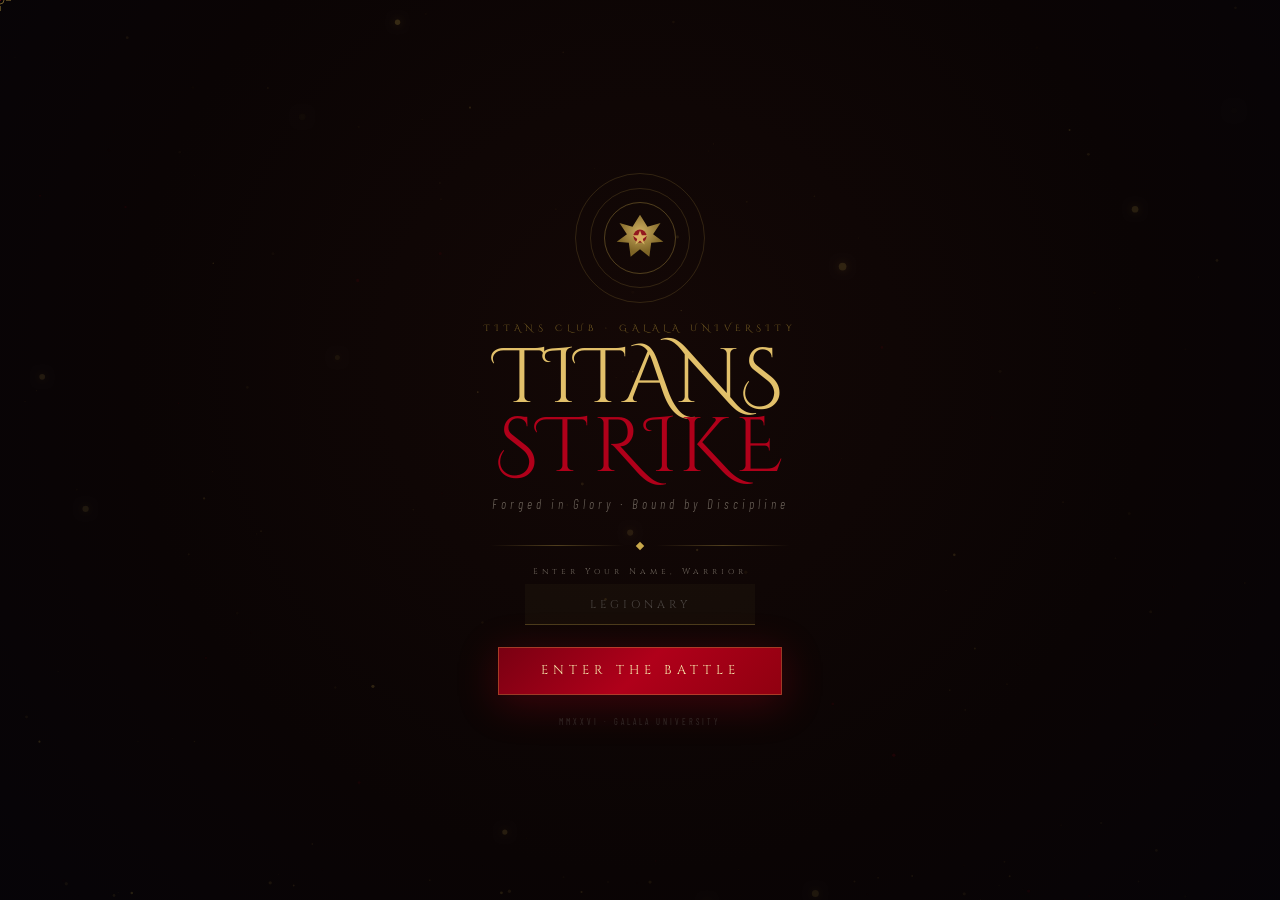
==== commit 7df4c1b2: "Update index.html.html" ====
--- a/index.html.html
+++ b/index.html.html
@@ -22,6 +22,7 @@
 #gc{display:block;position:fixed;inset:0;}
 #flash{position:fixed;inset:0;z-index:180;pointer-events:none;background:rgba(200,0,26,0.35);opacity:0;transition:opacity .08s;}
 #ammo-flash{position:fixed;inset:0;z-index:179;pointer-events:none;background:rgba(0,200,168,0.18);opacity:0;transition:opacity .12s;}
+#power-flash{position:fixed;inset:0;z-index:178;pointer-events:none;background:rgba(100,50,255,0.22);opacity:0;transition:opacity .15s;}
 .scr{position:fixed;inset:0;display:flex;flex-direction:column;align-items:center;justify-content:flex-start;z-index:200;overflow-y:auto;overflow-x:hidden;padding-top:env(safe-area-inset-top);padding-bottom:max(1.5rem,env(safe-area-inset-bottom));}
 .scr.off{display:none;}
 #s-start{background:var(--ink);justify-content:center;padding:0;}
@@ -51,20 +52,12 @@
 @keyframes shimmer{0%{left:-100%}50%,100%{left:150%}}
 .btn-cta:active{transform:scale(.96);}
 .version-stamp{margin-top:1.4rem;font-size:.52rem;letter-spacing:3px;color:var(--ash2);opacity:.6;}
-
-/* ── DIFFICULTY SELECT ── */
 #s-diff{background:rgba(4,4,10,0.98);justify-content:center;}
 .diff-inner{display:flex;flex-direction:column;align-items:center;padding:2rem 1.2rem;}
 .diff-title{font-family:'Cinzel',serif;font-size:1.4rem;letter-spacing:3px;color:var(--gold-lit);margin:.4rem 0 .25rem;}
 .diff-sub{font-size:.65rem;letter-spacing:3px;color:var(--ash);margin-bottom:1.6rem;text-transform:uppercase;}
 .diff-cards{display:flex;flex-direction:column;gap:.7rem;width:min(340px,92vw);}
-.diff-card{
-  border:1px solid rgba(200,168,75,0.15);
-  padding:.9rem 1.1rem;cursor:pointer;transition:all .22s;
-  display:flex;align-items:center;gap:.9rem;
-  background:linear-gradient(160deg,rgba(16,12,10,0.95),rgba(6,4,2,0.98));
-  position:relative;overflow:hidden;
-}
+.diff-card{border:1px solid rgba(200,168,75,0.15);padding:.9rem 1.1rem;cursor:pointer;transition:all .22s;display:flex;align-items:center;gap:.9rem;background:linear-gradient(160deg,rgba(16,12,10,0.95),rgba(6,4,2,0.98));position:relative;overflow:hidden;}
 .diff-card::after{content:'';position:absolute;top:0;left:0;right:0;height:1px;background:linear-gradient(90deg,transparent,var(--gold),transparent);opacity:0;transition:opacity .22s;}
 .diff-card.selected{border-color:rgba(200,168,75,0.5);}
 .diff-card.selected::after{opacity:1;}
@@ -77,8 +70,6 @@
 .diff-badge.easy{color:#4CAF50;border-color:rgba(76,175,80,0.4);}
 .diff-badge.normal{color:var(--gold);border-color:rgba(200,168,75,0.4);}
 .diff-badge.hard{color:var(--red-hot);border-color:rgba(232,0,31,0.4);}
-
-/* ── CHAR SELECT ── */
 #s-chars{background:rgba(4,4,10,0.98);padding-top:max(1rem,env(safe-area-inset-top));}
 .screen-header{text-align:center;padding:.7rem 0 .25rem;}
 .screen-eyebrow{font-family:'Cinzel Decorative',serif;font-size:.5rem;letter-spacing:4px;color:var(--gold-dim);}
@@ -92,6 +83,7 @@
 .char-canvas{width:70px;height:86px;display:block;}
 .char-name{font-family:'Cinzel',serif;font-size:.68rem;letter-spacing:3px;color:var(--gold-lit);text-transform:uppercase;}
 .char-role{font-size:.56rem;letter-spacing:2px;color:var(--ash);text-transform:uppercase;}
+.char-power-badge{font-size:.5rem;letter-spacing:1.5px;color:#A78BFA;text-transform:uppercase;margin-top:1px;border:1px solid rgba(167,139,250,0.35);padding:.1rem .4rem;}
 .char-stats{display:flex;flex-direction:column;gap:3px;width:100%;padding:0 .1rem;}
 .stat-row{display:flex;align-items:center;gap:.3rem;}
 .stat-key{font-size:.48rem;letter-spacing:1px;color:var(--ash);width:30px;text-transform:uppercase;}
@@ -102,8 +94,6 @@
 .btn-enter:active{transform:scale(.97);}
 .btn-ghost{font-family:'Cinzel',serif;font-size:.62rem;letter-spacing:3px;padding:.5rem 1.4rem;cursor:pointer;text-transform:uppercase;background:transparent;color:var(--ash);border:1px solid rgba(107,98,89,0.3);margin-top:.25rem;transition:all .2s;}
 .btn-ghost:active{color:var(--parchment);}
-
-/* ── HUD ── */
 #hud{position:fixed;top:0;left:0;right:0;z-index:100;display:flex;align-items:center;justify-content:space-between;padding:.4rem .9rem;padding-top:max(.4rem,env(safe-area-inset-top));background:rgba(4,4,10,0.92);backdrop-filter:blur(12px);border-bottom:1px solid rgba(200,168,75,0.1);}
 #hud.off{display:none;}
 .hud-block{display:flex;flex-direction:column;align-items:center;gap:1px;}
@@ -121,29 +111,37 @@
 #ammo-count{font-family:'Cinzel',serif;font-size:.68rem;color:var(--parchment);}
 #ammo-count.low{color:var(--red-hot);}
 #ammo-count.empty{color:var(--red-hot);animation:blink .4s infinite;}
+/* POWER BAR */
+#power-hud{display:flex;align-items:center;gap:3px;flex-direction:column;}
+#power-bar-wrap{width:56px;height:4px;background:rgba(255,255,255,0.08);border-radius:2px;overflow:hidden;}
+#power-bar{height:100%;background:linear-gradient(90deg,#7C3AED,#A78BFA);transition:width .15s;border-radius:2px;}
+#power-bar.ready{background:linear-gradient(90deg,#A78BFA,#DDD6FE);box-shadow:0 0 8px rgba(167,139,250,0.7);}
+#power-count{font-family:'Cinzel',serif;font-size:.6rem;color:#A78BFA;}
+#power-count.ready{color:#DDD6FE;animation:blink .8s infinite;}
 #diff-badge-hud{font-family:'Cinzel',serif;font-size:.38rem;letter-spacing:2px;padding:.1rem .35rem;border:1px solid;margin-top:1px;}
 #diff-badge-hud.easy{color:#4CAF50;border-color:rgba(76,175,80,0.4);}
 #diff-badge-hud.normal{color:var(--gold-dim);border-color:rgba(200,168,75,0.3);}
 #diff-badge-hud.hard{color:var(--red-hot);border-color:rgba(232,0,31,0.4);}
-
 @keyframes blink{0%,100%{opacity:1}50%{opacity:.3}}
 #combo{position:fixed;bottom:150px;left:50%;transform:translateX(-50%);font-family:'Cinzel Decorative',serif;font-size:1.3rem;letter-spacing:2px;color:var(--gold-lit);text-shadow:0 0 20px rgba(200,168,75,0.5);z-index:90;opacity:0;transition:opacity .3s;pointer-events:none;white-space:nowrap;}
 #wave-announce{position:fixed;top:50%;left:50%;transform:translate(-50%,-50%);font-family:'Cinzel Decorative',serif;font-size:clamp(1.5rem,7vw,2.4rem);letter-spacing:3px;color:var(--gold-lit);text-shadow:0 0 40px rgba(200,168,75,0.4);z-index:95;pointer-events:none;text-align:center;opacity:0;transition:opacity .4s;}
 #low-ammo-warn{position:fixed;bottom:160px;left:50%;transform:translateX(-50%);font-family:'Cinzel',serif;font-size:.62rem;letter-spacing:4px;color:var(--red-hot);z-index:90;pointer-events:none;opacity:0;transition:opacity .3s;white-space:nowrap;text-transform:uppercase;}
 #enemy-warn{position:fixed;top:80px;left:50%;transform:translateX(-50%);font-family:'Cinzel',serif;font-size:.58rem;letter-spacing:4px;color:#FF8C00;z-index:90;pointer-events:none;opacity:0;transition:opacity .4s;white-space:nowrap;text-transform:uppercase;text-shadow:0 0 12px rgba(255,140,0,0.6);}
-
-/* ── MOBILE CONTROLS ── */
+#power-announce{position:fixed;top:38%;left:50%;transform:translate(-50%,-50%);font-family:'Cinzel Decorative',serif;font-size:clamp(1.2rem,5vw,2rem);letter-spacing:3px;color:#A78BFA;text-shadow:0 0 40px rgba(167,139,250,0.6);z-index:95;pointer-events:none;text-align:center;opacity:0;transition:opacity .3s;}
 #mctrl{position:fixed;bottom:0;left:0;right:0;z-index:110;display:flex;justify-content:space-between;align-items:flex-end;padding:.7rem 1.4rem max(1.2rem,env(safe-area-inset-bottom));pointer-events:none;}
 #mctrl.off{display:none;}
 #joystick-zone{width:96px;height:96px;border-radius:50%;background:rgba(200,168,75,0.03);border:1px solid rgba(200,168,75,0.12);position:relative;pointer-events:all;touch-action:none;flex-shrink:0;}
 #joystick-knob{position:absolute;width:38px;height:38px;border-radius:50%;background:radial-gradient(circle at 35% 35%,rgba(200,168,75,0.55),rgba(139,0,21,0.45));border:1px solid rgba(200,168,75,0.35);top:50%;left:50%;transform:translate(-50%,-50%);box-shadow:0 0 10px rgba(200,168,75,0.15);}
 .right-btns{display:flex;flex-direction:column;gap:.5rem;align-items:center;pointer-events:all;}
 #fire-btn{width:72px;height:72px;border-radius:50%;background:radial-gradient(circle at 35% 35%,rgba(200,0,26,0.75),rgba(110,0,18,0.95));border:1px solid rgba(200,168,75,0.32);font-family:'Cinzel',serif;font-size:.52rem;letter-spacing:2px;color:var(--gold-pale);touch-action:none;cursor:pointer;display:flex;align-items:center;justify-content:center;flex-direction:column;gap:1px;box-shadow:0 0 20px rgba(192,0,26,0.35);-webkit-tap-highlight-color:transparent;}
-#fire-btn:active{transform:scale(.91);box-shadow:0 0 35px rgba(192,0,26,0.65);}
+#fire-btn:active{transform:scale(.91);}
 #fire-btn .fire-icon{font-size:1.25rem;line-height:1;}
 #fire-btn .fire-lbl{font-size:.42rem;letter-spacing:2px;opacity:.7;}
-
-/* ── GAME OVER ── */
+#power-btn{width:58px;height:58px;border-radius:50%;background:radial-gradient(circle at 35% 35%,rgba(124,58,237,0.75),rgba(60,10,140,0.95));border:1px solid rgba(167,139,250,0.42);font-family:'Cinzel',serif;font-size:.45rem;letter-spacing:2px;color:#DDD6FE;touch-action:none;cursor:pointer;display:flex;align-items:center;justify-content:center;flex-direction:column;gap:1px;box-shadow:0 0 16px rgba(124,58,237,0.35);-webkit-tap-highlight-color:transparent;transition:all .2s;}
+#power-btn.ready{box-shadow:0 0 28px rgba(167,139,250,0.7);border-color:rgba(221,214,254,0.7);}
+#power-btn:active{transform:scale(.91);}
+#power-btn .power-icon{font-size:1.1rem;line-height:1;}
+#power-btn .power-lbl{font-size:.38rem;letter-spacing:2px;opacity:.7;}
 #s-over{background:rgba(4,4,10,0.98);justify-content:center;}
 .over-inner{display:flex;flex-direction:column;align-items:center;padding:1.5rem 1.2rem max(1.5rem,env(safe-area-inset-bottom));}
 .over-eyebrow{font-family:'Cinzel',serif;font-size:.52rem;letter-spacing:5px;color:var(--gold-dim);margin-bottom:.7rem;}
@@ -161,6 +159,7 @@
 @keyframes popUp{0%{opacity:1;transform:translateY(0)}100%{opacity:0;transform:translateY(-55px)}}
 .spop.ammo{color:var(--ammo-col);text-shadow:0 0 10px rgba(0,200,168,0.6);}
 .spop.boss{color:#FF8C00;font-size:1.15rem;text-shadow:0 0 14px rgba(255,140,0,0.7);}
+.spop.power{color:#A78BFA;font-size:1.1rem;text-shadow:0 0 14px rgba(167,139,250,0.7);}
 #xhair{position:fixed;width:24px;height:24px;z-index:300;pointer-events:none;transform:translate(-50%,-50%);}
 @keyframes gatePulse{0%,100%{opacity:.7;transform:translateX(-50%) scale(1)}50%{opacity:1;transform:translateX(-50%) scale(1.04)}}
 #gate-prompt.visible{animation:gatePulse 1.2s ease-in-out infinite;}
@@ -178,6 +177,7 @@
 </svg>
 <div id="flash"></div>
 <div id="ammo-flash"></div>
+<div id="power-flash"></div>
 <canvas id="gc"></canvas>
 
 <!-- HUD -->
@@ -190,6 +190,11 @@
     <span class="hud-lbl">Ammo</span>
     <span class="hud-val" id="ammo-count">30</span>
     <div id="ammo-bar-wrap"><div id="ammo-bar" style="width:100%"></div></div>
+  </div>
+  <div class="hud-block" id="power-hud">
+    <span class="hud-lbl">Power</span>
+    <span class="hud-val" id="power-count">0%</span>
+    <div id="power-bar-wrap"><div id="power-bar" style="width:0%"></div></div>
   </div>
   <div class="hud-block">
     <span class="hud-lbl">Time</span>
@@ -207,6 +212,7 @@
 </div>
 <div id="combo"></div>
 <div id="wave-announce"></div>
+<div id="power-announce"></div>
 <div id="low-ammo-warn">⚠ LOW AMMO</div>
 <div id="enemy-warn"></div>
 <div id="kills-left" style="position:fixed;top:58px;left:50%;transform:translateX(-50%);font-family:'Cinzel',serif;font-size:.55rem;letter-spacing:4px;color:var(--ash);z-index:90;pointer-events:none;white-space:nowrap;text-transform:uppercase;display:none;">▸ <span id="kills-left-num">0</span> ENEMIES REMAIN</div>
@@ -216,6 +222,7 @@
 <div id="mctrl" class="off">
   <div id="joystick-zone"><div id="joystick-knob"></div></div>
   <div class="right-btns">
+    <button id="power-btn"><span class="power-icon">✦</span><span class="power-lbl">POWER</span></button>
     <button id="fire-btn"><span class="fire-icon">⚔</span><span class="fire-lbl">FIRE</span></button>
   </div>
 </div>
@@ -253,26 +260,17 @@
     <div class="diff-cards">
       <div class="diff-card selected" id="dc-easy" data-diff="easy">
         <div class="diff-icon">🛡️</div>
-        <div class="diff-info">
-          <div class="diff-name">RECRUIT</div>
-          <div class="diff-desc">Slower enemies · More ammo drops · Forgiving</div>
-        </div>
+        <div class="diff-info"><div class="diff-name">RECRUIT</div><div class="diff-desc">Slower enemies · More ammo drops · Forgiving</div></div>
         <div class="diff-badge easy">EASY</div>
       </div>
       <div class="diff-card" id="dc-normal" data-diff="normal">
         <div class="diff-icon">⚔️</div>
-        <div class="diff-info">
-          <div class="diff-name">LEGIONARY</div>
-          <div class="diff-desc">Balanced challenge · Standard ammo flow</div>
-        </div>
+        <div class="diff-info"><div class="diff-name">LEGIONARY</div><div class="diff-desc">Balanced challenge · Standard ammo flow</div></div>
         <div class="diff-badge normal">NORMAL</div>
       </div>
       <div class="diff-card" id="dc-hard" data-diff="hard">
         <div class="diff-icon">💀</div>
-        <div class="diff-info">
-          <div class="diff-name">TITAN</div>
-          <div class="diff-desc">Fast aggressive enemies · Scarce ammo · No mercy</div>
-        </div>
+        <div class="diff-info"><div class="diff-name">TITAN</div><div class="diff-desc">Fast aggressive enemies · Scarce ammo · No mercy</div></div>
         <div class="diff-badge hard">HARD</div>
       </div>
     </div>
@@ -331,59 +329,18 @@
    DIFFICULTY SETTINGS
    ═══════════════════════════════════════════ */
 const DIFFICULTIES={
-  easy:{
-    label:'RECRUIT', badgeClass:'easy',
-    enemyHpMult:0.65,    // enemies have 65% HP
-    enemySpdMult:0.70,   // enemies move 70% speed
-    enemyFireMult:0.60,  // enemies fire 60% as often
-    spawnRateBase:2.8,   // seconds between spawns (higher = slower)
-    ammoPackInterval:[5,8],   // seconds between ammo packs
-    ammoRefill:12,            // rounds per pack
-    ammoRegenRate:1/3,        // 1 round per 3s passive
-    scoreMult:0.8,            // score × 0.8 (easy penalty)
-    lives:4,
-  },
-  normal:{
-    label:'LEGIONARY', badgeClass:'normal',
-    enemyHpMult:1.0,
-    enemySpdMult:1.0,
-    enemyFireMult:1.0,
-    spawnRateBase:2.2,
-    ammoPackInterval:[7,10],
-    ammoRefill:8,
-    ammoRegenRate:1/5,
-    scoreMult:1.0,
-    lives:3,
-  },
-  hard:{
-    label:'TITAN', badgeClass:'hard',
-    enemyHpMult:1.4,
-    enemySpdMult:1.35,
-    enemyFireMult:1.5,
-    spawnRateBase:1.5,
-    ammoPackInterval:[11,16],
-    ammoRefill:5,
-    ammoRegenRate:1/10,
-    scoreMult:1.5,
-    lives:2,
-  }
+  easy:{label:'RECRUIT',badgeClass:'easy',enemyHpMult:0.65,enemySpdMult:0.70,enemyFireMult:0.60,spawnRateBase:2.8,ammoPackInterval:[5,8],ammoRefill:12,ammoRegenRate:1/3,scoreMult:0.8,lives:4},
+  normal:{label:'LEGIONARY',badgeClass:'normal',enemyHpMult:1.0,enemySpdMult:1.0,enemyFireMult:1.0,spawnRateBase:2.2,ammoPackInterval:[7,10],ammoRefill:8,ammoRegenRate:1/5,scoreMult:1.0,lives:3},
+  hard:{label:'TITAN',badgeClass:'hard',enemyHpMult:1.4,enemySpdMult:1.35,enemyFireMult:1.5,spawnRateBase:1.5,ammoPackInterval:[11,16],ammoRefill:5,ammoRegenRate:1/10,scoreMult:1.5,lives:2}
 };
 let selDiff='normal';
-
-/* Difficulty card wiring */
 document.querySelectorAll('.diff-card').forEach(card=>{
-  card.addEventListener('click',()=>{
-    document.querySelectorAll('.diff-card').forEach(c=>c.classList.remove('selected'));
-    card.classList.add('selected');
-    selDiff=card.dataset.diff;
-  });
+  card.addEventListener('click',()=>{document.querySelectorAll('.diff-card').forEach(c=>c.classList.remove('selected'));card.classList.add('selected');selDiff=card.dataset.diff;});
 });
 
 /* ═══ AUDIO ═══ */
 const AC=new(window.AudioContext||window.webkitAudioContext)();
 function wake(){if(AC.state==='suspended')AC.resume();}
-
-/* SFX */
 function sfxShoot(){wake();const b=AC.createBuffer(1,AC.sampleRate*.06,AC.sampleRate);const d=b.getChannelData(0);for(let i=0;i<d.length;i++)d[i]=(Math.random()*2-1)*Math.exp(-i/(AC.sampleRate*.01));const s=AC.createBufferSource();s.buffer=b;const g=AC.createGain();g.gain.setValueAtTime(.14,AC.currentTime);g.gain.exponentialRampToValueAtTime(.001,AC.currentTime+.07);const f=AC.createBiquadFilter();f.type='bandpass';f.frequency.value=1600;f.Q.value=.5;s.connect(f);f.connect(g);g.connect(AC.destination);s.start();}
 function sfxEmpty(){wake();const o=AC.createOscillator(),g=AC.createGain();o.type='square';o.frequency.value=90;g.gain.setValueAtTime(.1,AC.currentTime);g.gain.exponentialRampToValueAtTime(.001,AC.currentTime+.12);o.connect(g);g.connect(AC.destination);o.start();o.stop(AC.currentTime+.12);}
 function sfxAmmoPickup(){wake();[523,659,784,1047].forEach((f,i)=>{const o=AC.createOscillator(),g=AC.createGain(),t=AC.currentTime+i*.06;o.type='sine';o.frequency.value=f;g.gain.setValueAtTime(.12,t);g.gain.exponentialRampToValueAtTime(.001,t+.14);o.connect(g);g.connect(AC.destination);o.start(t);o.stop(t+.14);});}
@@ -392,156 +349,168 @@
 function sfxBigBoom(){wake();const b=AC.createBuffer(1,AC.sampleRate*.45,AC.sampleRate);const d=b.getChannelData(0);for(let i=0;i<d.length;i++)d[i]=(Math.random()*2-1)*Math.exp(-i/(AC.sampleRate*.12));const s=AC.createBufferSource();s.buffer=b;const g=AC.createGain();g.gain.setValueAtTime(.7,AC.currentTime);g.gain.exponentialRampToValueAtTime(.001,AC.currentTime+.45);const lp=AC.createBiquadFilter();lp.type='lowpass';lp.frequency.value=300;s.connect(lp);lp.connect(g);g.connect(AC.destination);s.start();}
 function sfxCombo(){wake();[440,554,660,880].forEach((f,i)=>{const o=AC.createOscillator(),g=AC.createGain(),t=AC.currentTime+i*.065;o.type='triangle';o.frequency.value=f;g.gain.setValueAtTime(.09,t);g.gain.exponentialRampToValueAtTime(.001,t+.16);o.connect(g);g.connect(AC.destination);o.start(t);o.stop(t+.16);});}
 function sfxTeleport(){wake();const o=AC.createOscillator(),g=AC.createGain();o.type='sine';o.frequency.setValueAtTime(1200,AC.currentTime);o.frequency.exponentialRampToValueAtTime(200,AC.currentTime+.2);g.gain.setValueAtTime(.15,AC.currentTime);g.gain.exponentialRampToValueAtTime(.001,AC.currentTime+.22);o.connect(g);g.connect(AC.destination);o.start();o.stop(AC.currentTime+.22);}
+function sfxPower(){wake();[220,440,660,880,1100].forEach((f,i)=>{const o=AC.createOscillator(),g=AC.createGain(),t=AC.currentTime+i*.04;o.type='triangle';o.frequency.value=f;g.gain.setValueAtTime(.15,t);g.gain.exponentialRampToValueAtTime(.001,t+.22);o.connect(g);g.connect(AC.destination);o.start(t);o.stop(t+.25);});}
+
+/* ═══ MUSIC ENGINE ═══ */
+let bgOn=false,bgNodes=[],bgWave=0;
+const WAVE_MUSIC=[
+  {bpm:96,root:45,scale:[0,2,4,7,9],bassLine:[0,0,7,0,5,0,7,4],hatVol:.018,bassVol:.07,melVol:.028,melType:'triangle',bassType:'triangle',arpOn:false},
+  {bpm:108,root:45,scale:[0,2,3,7,8],bassLine:[0,0,5,0,3,0,5,2],hatVol:.022,bassVol:.08,melVol:.03,melType:'triangle',bassType:'square',arpOn:false},
+  {bpm:118,root:43,scale:[0,2,3,5,7,8],bassLine:[0,0,3,5,0,0,5,3],hatVol:.025,bassVol:.09,melVol:.032,melType:'sawtooth',bassType:'square',arpOn:false},
+  {bpm:128,root:43,scale:[0,1,3,5,6,8],bassLine:[0,6,3,0,8,5,3,1],hatVol:.028,bassVol:.1,melVol:.035,melType:'sawtooth',bassType:'square',arpOn:true},
+  {bpm:138,root:40,scale:[0,1,3,4,6,8,10],bassLine:[0,0,8,4,0,3,6,0],hatVol:.032,bassVol:.11,melVol:.038,melType:'sawtooth',bassType:'sawtooth',arpOn:true},
+  {bpm:152,root:38,scale:[0,1,3,5,6,8,10,11],bassLine:[0,6,0,4,8,3,0,6],hatVol:.038,bassVol:.12,melVol:.04,melType:'sawtooth',bassType:'sawtooth',arpOn:true},
+];
+function getWaveMusic(w){return WAVE_MUSIC[Math.min(w-1,WAVE_MUSIC.length-1)];}
+function bgStart(waveNum){
+  bgStop();bgOn=true;bgWave=waveNum||1;wake();
+  const prof=getWaveMusic(bgWave);const BPM=prof.bpm,beat=60/BPM;
+  function midiToHz(midi){return 440*Math.pow(2,(midi-69)/12);}
+  function scaleNote(p2,deg){return midiToHz(p2.root+p2.scale[deg%p2.scale.length]);}
+  const bassNotes=prof.bassLine;
+  function pBass(step){if(!bgOn||bgWave!==waveNum)return;const o=AC.createOscillator(),g=AC.createGain();o.type=prof.bassType;const midi=prof.root+bassNotes[step%bassNotes.length];o.frequency.value=midiToHz(midi);g.gain.setValueAtTime(prof.bassVol,AC.currentTime);g.gain.exponentialRampToValueAtTime(.001,AC.currentTime+beat*.65);o.connect(g);g.connect(AC.destination);o.start();o.stop(AC.currentTime+beat*.7);bgNodes.push(o,g);setTimeout(()=>pBass(step+1),beat*1000);}
+  const melPatterns=[[0,2,4,6,4,2,0,3,0,0,6,7,9,7,6,4],[4,6,7,9,7,6,4,2,0,2,4,6,4,2,0,1],[0,4,7,4,0,3,7,3,0,4,7,11,7,4,0,2],[0,1,3,6,8,6,3,1,0,5,8,10,8,5,0,3],[0,3,7,10,7,3,0,4,0,6,8,11,8,6,0,4],[0,1,4,6,8,11,8,6,4,1,0,3,6,8,6,3]];
+  const melPat=melPatterns[Math.min(bgWave-1,melPatterns.length-1)];
+  function pMel(step){if(!bgOn||bgWave!==waveNum)return;const o=AC.createOscillator(),g=AC.createGain();o.type=prof.melType;o.frequency.value=scaleNote(prof,melPat[step%melPat.length]);const t=AC.currentTime;g.gain.setValueAtTime(prof.melVol,t);g.gain.exponentialRampToValueAtTime(.001,t+beat*1.2);o.connect(g);g.connect(AC.destination);o.start();o.stop(t+beat*1.3);bgNodes.push(o,g);setTimeout(()=>pMel(step+1),beat*(bgWave>=4?500:600));}
+  function pHat(){if(!bgOn||bgWave!==waveNum)return;const b=AC.createBuffer(1,AC.sampleRate*.025,AC.sampleRate);const d=b.getChannelData(0);for(let i=0;i<d.length;i++)d[i]=(Math.random()*2-1)*Math.exp(-i/140);const s=AC.createBufferSource();s.buffer=b;const g=AC.createGain();g.gain.value=prof.hatVol;const hp=AC.createBiquadFilter();hp.type='highpass';hp.frequency.value=6500;s.connect(hp);hp.connect(g);g.connect(AC.destination);s.start();bgNodes.push(s);setTimeout(pHat,bgWave>=3?beat*250:beat*500);}
+  function pKick(step){if(!bgOn||bgWave!==waveNum||bgWave<2)return;const o=AC.createOscillator(),g=AC.createGain();o.type='sine';o.frequency.setValueAtTime(bgWave>=4?180:140,AC.currentTime);o.frequency.exponentialRampToValueAtTime(40,AC.currentTime+.08);const vol=Math.min(.18,.07+(bgWave-2)*.025);g.gain.setValueAtTime(vol,AC.currentTime);g.gain.exponentialRampToValueAtTime(.001,AC.currentTime+.15);o.connect(g);g.connect(AC.destination);o.start();o.stop(AC.currentTime+.15);bgNodes.push(o,g);setTimeout(()=>pKick(step+1),beat*1000);}
+  function pArp(step){if(!bgOn||bgWave!==waveNum||!prof.arpOn)return;const chord=[0,3,7];const o=AC.createOscillator(),g=AC.createGain();o.type='square';o.frequency.value=scaleNote(prof,chord[step%chord.length])+12;const t=AC.currentTime;g.gain.setValueAtTime(.022,t);g.gain.exponentialRampToValueAtTime(.001,t+beat*.28);o.connect(g);g.connect(AC.destination);o.start();o.stop(t+beat*.3);bgNodes.push(o,g);setTimeout(()=>pArp(step+1),beat*333);}
+  pBass(0);setTimeout(()=>{if(bgOn&&bgWave===waveNum)pMel(0);},beat*2000);pHat();setTimeout(()=>pKick(0),beat*500);if(prof.arpOn)setTimeout(()=>{if(bgOn&&bgWave===waveNum)pArp(0);},beat*4000);
+}
+function bgStop(){bgOn=false;bgNodes.forEach(n=>{try{n.stop&&n.stop();n.disconnect&&n.disconnect();}catch(e){}});bgNodes=[];}
+function bgTransition(newWave){if(bgWave===newWave)return;bgStop();setTimeout(()=>{if(gState==='play')bgStart(newWave);},200);}
 
 /* ═══════════════════════════════════════════
-   WAVE-ADAPTIVE MUSIC ENGINE
-   Each wave has its own BPM, scale, texture
+   8 PLAYABLE CHARACTERS — including 4 Titan-themed
+   Each has a unique superpower (key: E / power button)
    ═══════════════════════════════════════════ */
-let bgOn=false,bgNodes=[],bgWave=0;
-
-/* Wave music profiles: bpm, bassRoot(midi), scale, mood */
-const WAVE_MUSIC=[
-  // wave 1 — calm march, major, slow
-  {bpm:96, root:45, scale:[0,2,4,7,9], bassLine:[0,0,7,0,5,0,7,4], hatVol:.018, bassVol:.07, melVol:.028, melType:'triangle', bassType:'triangle', arpOn:false},
-  // wave 2 — slightly faster, minor tinge
-  {bpm:108, root:45, scale:[0,2,3,7,8], bassLine:[0,0,5,0,3,0,5,2], hatVol:.022, bassVol:.08, melVol:.03, melType:'triangle', bassType:'square', arpOn:false},
-  // wave 3 — minor, tense, moderate
-  {bpm:118, root:43, scale:[0,2,3,5,7,8], bassLine:[0,0,3,5,0,0,5,3], hatVol:.025, bassVol:.09, melVol:.032, melType:'sawtooth', bassType:'square', arpOn:false},
-  // wave 4 — faster, darker, chromatic tension
-  {bpm:128, root:43, scale:[0,1,3,5,6,8], bassLine:[0,6,3,0,8,5,3,1], hatVol:.028, bassVol:.1, melVol:.035, melType:'sawtooth', bassType:'square', arpOn:true},
-  // wave 5 — aggressive, low root, driving
-  {bpm:138, root:40, scale:[0,1,3,4,6,8,10], bassLine:[0,0,8,4,0,3,6,0], hatVol:.032, bassVol:.11, melVol:.038, melType:'sawtooth', bassType:'sawtooth', arpOn:true},
-  // wave 6+ — full battle fury, fast, dense
-  {bpm:152, root:38, scale:[0,1,3,5,6,8,10,11], bassLine:[0,6,0,4,8,3,0,6], hatVol:.038, bassVol:.12, melVol:.04, melType:'sawtooth', bassType:'sawtooth', arpOn:true},
-];
-
-function getWaveMusic(w){return WAVE_MUSIC[Math.min(w-1,WAVE_MUSIC.length-1)];}
-
-function bgStart(waveNum){
-  bgStop();
-  bgOn=true;bgWave=waveNum||1;wake();
-  const prof=getWaveMusic(bgWave);
-  const BPM=prof.bpm, beat=60/BPM;
-
-  function midiToHz(midi){return 440*Math.pow(2,(midi-69)/12);}
-  function scaleNote(prof2,degree){return midiToHz(prof2.root+prof2.scale[degree%prof2.scale.length]);}
-
-  // Bass loop
-  const bassNotes=prof.bassLine;
-  function pBass(step){
-    if(!bgOn||bgWave!==waveNum)return;
-    const o=AC.createOscillator(),g=AC.createGain();
-    o.type=prof.bassType;
-    const midi=prof.root+bassNotes[step%bassNotes.length];
-    o.frequency.value=midiToHz(midi);
-    g.gain.setValueAtTime(prof.bassVol,AC.currentTime);
-    g.gain.exponentialRampToValueAtTime(.001,AC.currentTime+beat*.65);
-    o.connect(g);g.connect(AC.destination);o.start();o.stop(AC.currentTime+beat*.7);
-    bgNodes.push(o,g);
-    setTimeout(()=>pBass(step+1),beat*1000);
-  }
-
-  // Melody — different pattern every 2 waves
-  const melPatterns=[
-    [0,2,4,6,4,2,0,3,0,0,6,7,9,7,6,4],  // ascending
-    [4,6,7,9,7,6,4,2,0,2,4,6,4,2,0,1],  // descending arc
-    [0,4,7,4,0,3,7,3,0,4,7,11,7,4,0,2], // arpeggio feel
-    [0,1,3,6,8,6,3,1,0,5,8,10,8,5,0,3], // chromatic tension
-    [0,3,7,10,7,3,0,4,0,6,8,11,8,6,0,4],// wide range
-    [0,1,4,6,8,11,8,6,4,1,0,3,6,8,6,3], // full scale run
-  ];
-  const melPat=melPatterns[Math.min(bgWave-1,melPatterns.length-1)];
-  function pMel(step){
-    if(!bgOn||bgWave!==waveNum)return;
-    const o=AC.createOscillator(),g=AC.createGain();
-    o.type=prof.melType;
-    o.frequency.value=scaleNote(prof,melPat[step%melPat.length]);
-    const t=AC.currentTime;
-    g.gain.setValueAtTime(prof.melVol,t);
-    g.gain.exponentialRampToValueAtTime(.001,t+beat*1.2);
-    o.connect(g);g.connect(AC.destination);o.start();o.stop(t+beat*1.3);
-    bgNodes.push(o,g);
-    setTimeout(()=>pMel(step+1),beat*(bgWave>=4?500:600));
-  }
-
-  // Hi-hat — 16th notes from wave 3+, 8th notes before
-  function pHat(){
-    if(!bgOn||bgWave!==waveNum)return;
-    const b=AC.createBuffer(1,AC.sampleRate*.025,AC.sampleRate);
-    const d=b.getChannelData(0);
-    for(let i=0;i<d.length;i++)d[i]=(Math.random()*2-1)*Math.exp(-i/140);
-    const s=AC.createBufferSource();s.buffer=b;
-    const g=AC.createGain();g.gain.value=prof.hatVol;
-    const hp=AC.createBiquadFilter();hp.type='highpass';hp.frequency.value=6500;
-    s.connect(hp);hp.connect(g);g.connect(AC.destination);s.start();bgNodes.push(s);
-    const interval=bgWave>=3?beat*250:beat*500;
-    setTimeout(pHat,interval);
-  }
-
-  // Kick — present from wave 2+, stronger later
-  function pKick(step){
-    if(!bgOn||bgWave!==waveNum||bgWave<2)return;
-    const o=AC.createOscillator(),g=AC.createGain();
-    o.type='sine';
-    o.frequency.setValueAtTime(bgWave>=4?180:140,AC.currentTime);
-    o.frequency.exponentialRampToValueAtTime(40,AC.currentTime+.08);
-    const vol=Math.min(.18,.07+(bgWave-2)*.025);
-    g.gain.setValueAtTime(vol,AC.currentTime);
-    g.gain.exponentialRampToValueAtTime(.001,AC.currentTime+.15);
-    o.connect(g);g.connect(AC.destination);o.start();o.stop(AC.currentTime+.15);bgNodes.push(o,g);
-    // Kick on beats 1 and 3
-    const pattern=[1,0,0,0,1,0,0,0];
-    const next=pattern[(step+1)%pattern.length]?beat*1000:beat*1000;
-    setTimeout(()=>pKick(step+1),next);
-  }
-
-  // Arpeggio chord stabs — wave 4+
-  function pArp(step){
-    if(!bgOn||bgWave!==waveNum||!prof.arpOn)return;
-    const chord=[0,3,7];
-    const o=AC.createOscillator(),g=AC.createGain();
-    o.type='square';
-    o.frequency.value=scaleNote(prof,chord[step%chord.length])+12; // up an octave
-    const t=AC.currentTime;
-    g.gain.setValueAtTime(.022,t);g.gain.exponentialRampToValueAtTime(.001,t+beat*.28);
-    o.connect(g);g.connect(AC.destination);o.start();o.stop(t+beat*.3);bgNodes.push(o,g);
-    setTimeout(()=>pArp(step+1),beat*333);
-  }
-
-  // Start all layers with slight offsets for texture
-  pBass(0);
-  setTimeout(()=>{if(bgOn&&bgWave===waveNum)pMel(0);},beat*2000);
-  pHat();
-  setTimeout(()=>pKick(0),beat*500);
-  if(prof.arpOn)setTimeout(()=>{if(bgOn&&bgWave===waveNum)pArp(0);},beat*4000);
-}
-
-function bgStop(){
-  bgOn=false;
-  bgNodes.forEach(n=>{try{n.stop&&n.stop();n.disconnect&&n.disconnect();}catch(e){}});
-  bgNodes=[];
-}
-
-/* Crossfade to new wave music */
-function bgTransition(newWave){
-  if(bgWave===newWave)return;
-  bgStop();
-  setTimeout(()=>{if(gState==='play')bgStart(newWave);},200);
-}
-
-/* ═══ CHARACTERS ═══ */
 const CHARS=[
+  /* ─── ORIGINAL 4 ─── */
   {id:'legionary',name:'LEGIONARY',role:'Vanguard',color:'#C8A84B',trim:'#E2C06A',spd:240,fire:.16,dmg:1,shield:3,maxAmmo:30,stats:{speed:60,fire:70,power:80},
-    draw(x,y,angle,ctx){ctx.save();ctx.translate(x,y);ctx.rotate(angle);ctx.fillStyle=this.color;ctx.beginPath();ctx.moveTo(0,-18);ctx.lineTo(-12,10);ctx.lineTo(-8,16);ctx.lineTo(0,12);ctx.lineTo(8,16);ctx.lineTo(12,10);ctx.closePath();ctx.fill();ctx.strokeStyle=this.trim;ctx.lineWidth=2;ctx.beginPath();ctx.moveTo(0,-18);ctx.quadraticCurveTo(8,-28,4,-36);ctx.stroke();ctx.fillStyle='#8B0015';ctx.beginPath();ctx.arc(0,0,5,0,Math.PI*2);ctx.fill();const eg=ctx.createRadialGradient(0,14,0,0,14,8);eg.addColorStop(0,'rgba(255,140,0,.9)');eg.addColorStop(1,'rgba(255,100,0,0)');ctx.fillStyle=eg;ctx.beginPath();ctx.arc(0,14,6+Math.sin(Date.now()*.01)*2,0,Math.PI*2);ctx.fill();ctx.restore();}
+   powerName:'SHIELD WALL',powerDesc:'Absorbs next 3 hits for 4s',powerCooldown:12,
+   power(state){
+     state.powerBuff={type:'shield',hits:3,timer:4};
+     spawnParts(P.x,P.y,'#E2C06A',20);showPowerAnnounce('⚔ SHIELD WALL');
+   },
+   draw(x,y,angle,ctx){ctx.save();ctx.translate(x,y);ctx.rotate(angle);ctx.fillStyle=this.color;ctx.beginPath();ctx.moveTo(0,-18);ctx.lineTo(-12,10);ctx.lineTo(-8,16);ctx.lineTo(0,12);ctx.lineTo(8,16);ctx.lineTo(12,10);ctx.closePath();ctx.fill();ctx.strokeStyle=this.trim;ctx.lineWidth=2;ctx.beginPath();ctx.moveTo(0,-18);ctx.quadraticCurveTo(8,-28,4,-36);ctx.stroke();ctx.fillStyle='#8B0015';ctx.beginPath();ctx.arc(0,0,5,0,Math.PI*2);ctx.fill();const eg=ctx.createRadialGradient(0,14,0,0,14,8);eg.addColorStop(0,'rgba(255,140,0,.9)');eg.addColorStop(1,'rgba(255,100,0,0)');ctx.fillStyle=eg;ctx.beginPath();ctx.arc(0,14,6+Math.sin(Date.now()*.01)*2,0,Math.PI*2);ctx.fill();ctx.restore();}
   },
   {id:'centurion',name:'CENTURION',role:'Commander',color:'#C0001A',trim:'#FF4422',spd:200,fire:.24,dmg:2,shield:4,maxAmmo:20,stats:{speed:45,fire:50,power:95},
-    draw(x,y,angle,ctx){ctx.save();ctx.translate(x,y);ctx.rotate(angle);ctx.fillStyle=this.color;ctx.beginPath();ctx.moveTo(0,-20);ctx.lineTo(-15,8);ctx.lineTo(-10,20);ctx.lineTo(0,14);ctx.lineTo(10,20);ctx.lineTo(15,8);ctx.closePath();ctx.fill();ctx.fillStyle='rgba(192,0,26,0.55)';ctx.beginPath();ctx.moveTo(-14,0);ctx.lineTo(-20,12);ctx.lineTo(-10,14);ctx.closePath();ctx.fill();ctx.beginPath();ctx.moveTo(14,0);ctx.lineTo(20,12);ctx.lineTo(10,14);ctx.closePath();ctx.fill();ctx.fillStyle=this.trim;ctx.beginPath();ctx.moveTo(-6,-20);ctx.lineTo(6,-20);ctx.lineTo(4,-34);ctx.lineTo(-4,-34);ctx.closePath();ctx.fill();const eg=ctx.createRadialGradient(0,0,0,0,0,7);eg.addColorStop(0,'rgba(255,100,0,.8)');eg.addColorStop(1,'rgba(192,0,26,0)');ctx.fillStyle=eg;ctx.beginPath();ctx.arc(0,0,7,0,Math.PI*2);ctx.fill();[-5,5].forEach(ox=>{const g2=ctx.createRadialGradient(ox,16,0,ox,16,6);g2.addColorStop(0,'rgba(255,120,0,.9)');g2.addColorStop(1,'rgba(255,80,0,0)');ctx.fillStyle=g2;ctx.beginPath();ctx.arc(ox,16,5+Math.sin(Date.now()*.012+ox)*2,0,Math.PI*2);ctx.fill();});ctx.restore();}
+   powerName:'BATTLE CRY',powerDesc:'Doubles damage & slows enemies 5s',powerCooldown:18,
+   power(state){
+     state.powerBuff={type:'battlecry',timer:5,dmgMult:2};
+     enemies.forEach(e=>{e.spdMod=(e.spdMod||1)*.4;});
+     spawnParts(P.x,P.y,'#FF4422',25);showPowerAnnounce('🔱 BATTLE CRY');
+   },
+   draw(x,y,angle,ctx){ctx.save();ctx.translate(x,y);ctx.rotate(angle);ctx.fillStyle=this.color;ctx.beginPath();ctx.moveTo(0,-20);ctx.lineTo(-15,8);ctx.lineTo(-10,20);ctx.lineTo(0,14);ctx.lineTo(10,20);ctx.lineTo(15,8);ctx.closePath();ctx.fill();ctx.fillStyle='rgba(192,0,26,0.55)';ctx.beginPath();ctx.moveTo(-14,0);ctx.lineTo(-20,12);ctx.lineTo(-10,14);ctx.closePath();ctx.fill();ctx.beginPath();ctx.moveTo(14,0);ctx.lineTo(20,12);ctx.lineTo(10,14);ctx.closePath();ctx.fill();ctx.fillStyle=this.trim;ctx.beginPath();ctx.moveTo(-6,-20);ctx.lineTo(6,-20);ctx.lineTo(4,-34);ctx.lineTo(-4,-34);ctx.closePath();ctx.fill();const eg=ctx.createRadialGradient(0,0,0,0,0,7);eg.addColorStop(0,'rgba(255,100,0,.8)');eg.addColorStop(1,'rgba(192,0,26,0)');ctx.fillStyle=eg;ctx.beginPath();ctx.arc(0,0,7,0,Math.PI*2);ctx.fill();[-5,5].forEach(ox=>{const g2=ctx.createRadialGradient(ox,16,0,ox,16,6);g2.addColorStop(0,'rgba(255,120,0,.9)');g2.addColorStop(1,'rgba(255,80,0,0)');ctx.fillStyle=g2;ctx.beginPath();ctx.arc(ox,16,5+Math.sin(Date.now()*.012+ox)*2,0,Math.PI*2);ctx.fill();});ctx.restore();}
   },
   {id:'praetor',name:'PRAETOR',role:'Swift Striker',color:'#EDE5CC',trim:'#C8A84B',spd:320,fire:.1,dmg:1,shield:2,maxAmmo:40,stats:{speed:95,fire:90,power:45},
-    draw(x,y,angle,ctx){ctx.save();ctx.translate(x,y);ctx.rotate(angle);ctx.fillStyle=this.color;ctx.beginPath();ctx.moveTo(0,-22);ctx.lineTo(-6,4);ctx.lineTo(-4,18);ctx.lineTo(0,12);ctx.lineTo(4,18);ctx.lineTo(6,4);ctx.closePath();ctx.fill();ctx.fillStyle='rgba(200,168,75,.65)';ctx.beginPath();ctx.moveTo(-6,2);ctx.lineTo(-18,14);ctx.lineTo(-8,14);ctx.closePath();ctx.fill();ctx.beginPath();ctx.moveTo(6,2);ctx.lineTo(18,14);ctx.lineTo(8,14);ctx.closePath();ctx.fill();ctx.strokeStyle=this.trim;ctx.lineWidth=1.5;ctx.beginPath();ctx.moveTo(0,-22);ctx.lineTo(0,12);ctx.stroke();const eg=ctx.createRadialGradient(0,14,0,0,14,9);eg.addColorStop(0,'rgba(200,168,75,.95)');eg.addColorStop(1,'rgba(200,100,0,0)');ctx.fillStyle=eg;ctx.beginPath();ctx.arc(0,14,7+Math.sin(Date.now()*.015)*3,0,Math.PI*2);ctx.fill();ctx.restore();}
+   powerName:'LIGHTNING DASH',powerDesc:'Blink through enemies & stun them',powerCooldown:8,
+   power(state){
+     const ang=Math.atan2(myP-P.y,mxP-P.x);const dist=200;
+     const nx=P.x+Math.cos(ang)*dist,ny=P.y+Math.sin(ang)*dist;
+     spawnParts(P.x,P.y,'#C8A84B',15);
+     P.x=Math.max(20,Math.min(cv.width-20,nx));P.y=Math.max(60,Math.min(cv.height-20,ny));
+     enemies.forEach(e=>{if(Math.hypot(e.x-P.x,e.y-P.y)<80){e.stunT=2;e.vx=0;e.vy=0;}});
+     spawnParts(P.x,P.y,'#E2C06A',15);showPowerAnnounce('⚡ LIGHTNING DASH');sfxTeleport();
+   },
+   draw(x,y,angle,ctx){ctx.save();ctx.translate(x,y);ctx.rotate(angle);ctx.fillStyle=this.color;ctx.beginPath();ctx.moveTo(0,-22);ctx.lineTo(-6,4);ctx.lineTo(-4,18);ctx.lineTo(0,12);ctx.lineTo(4,18);ctx.lineTo(6,4);ctx.closePath();ctx.fill();ctx.fillStyle='rgba(200,168,75,.65)';ctx.beginPath();ctx.moveTo(-6,2);ctx.lineTo(-18,14);ctx.lineTo(-8,14);ctx.closePath();ctx.fill();ctx.beginPath();ctx.moveTo(6,2);ctx.lineTo(18,14);ctx.lineTo(8,14);ctx.closePath();ctx.fill();ctx.strokeStyle=this.trim;ctx.lineWidth=1.5;ctx.beginPath();ctx.moveTo(0,-22);ctx.lineTo(0,12);ctx.stroke();const eg=ctx.createRadialGradient(0,14,0,0,14,9);eg.addColorStop(0,'rgba(200,168,75,.95)');eg.addColorStop(1,'rgba(200,100,0,0)');ctx.fillStyle=eg;ctx.beginPath();ctx.arc(0,14,7+Math.sin(Date.now()*.015)*3,0,Math.PI*2);ctx.fill();ctx.restore();}
   },
   {id:'imperator',name:'IMPERATOR',role:'War Master',color:'#D4AF37',trim:'#F5E4A8',spd:180,fire:.3,dmg:3,shield:2,maxAmmo:15,stats:{speed:35,fire:40,power:100},
-    draw(x,y,angle,ctx){ctx.save();ctx.translate(x,y);ctx.rotate(angle);ctx.fillStyle=this.color;ctx.beginPath();ctx.moveTo(0,-18);ctx.lineTo(-20,10);ctx.lineTo(-14,22);ctx.lineTo(0,16);ctx.lineTo(14,22);ctx.lineTo(20,10);ctx.closePath();ctx.fill();ctx.fillStyle='rgba(212,175,55,.5)';ctx.beginPath();ctx.moveTo(-18,6);ctx.lineTo(-28,20);ctx.lineTo(-16,18);ctx.closePath();ctx.fill();ctx.beginPath();ctx.moveTo(18,6);ctx.lineTo(28,20);ctx.lineTo(16,18);ctx.closePath();ctx.fill();ctx.strokeStyle=this.trim;ctx.lineWidth=1.5;ctx.beginPath();ctx.arc(0,-4,6,Math.PI*.7,Math.PI*2.3);ctx.stroke();const og=ctx.createRadialGradient(0,-4,0,0,-4,5);og.addColorStop(0,'rgba(255,230,100,1)');og.addColorStop(1,'rgba(212,175,55,0)');ctx.fillStyle=og;ctx.beginPath();ctx.arc(0,-4,5,0,Math.PI*2);ctx.fill();[-8,0,8].forEach(ox=>{const g2=ctx.createRadialGradient(ox,18,0,ox,18,5);g2.addColorStop(0,'rgba(255,200,50,.95)');g2.addColorStop(1,'rgba(255,140,0,0)');ctx.fillStyle=g2;ctx.beginPath();ctx.arc(ox,18,4+Math.sin(Date.now()*.01+ox)*2,0,Math.PI*2);ctx.fill();});ctx.restore();}
+   powerName:'NOVA VOLLEY',powerDesc:'Fires 24 bullets in all directions',powerCooldown:15,
+   power(state){
+     for(let i=0;i<24;i++){const a=(i/24)*Math.PI*2;bullets.push({x:P.x,y:P.y,vx:Math.cos(a)*640,vy:Math.sin(a)*640,r:6,dmg:4});}
+     spawnParts(P.x,P.y,'#D4AF37',30);showPowerAnnounce('💥 NOVA VOLLEY');sfxBigBoom();
+   },
+   draw(x,y,angle,ctx){ctx.save();ctx.translate(x,y);ctx.rotate(angle);ctx.fillStyle=this.color;ctx.beginPath();ctx.moveTo(0,-18);ctx.lineTo(-20,10);ctx.lineTo(-14,22);ctx.lineTo(0,16);ctx.lineTo(14,22);ctx.lineTo(20,10);ctx.closePath();ctx.fill();ctx.fillStyle='rgba(212,175,55,.5)';ctx.beginPath();ctx.moveTo(-18,6);ctx.lineTo(-28,20);ctx.lineTo(-16,18);ctx.closePath();ctx.fill();ctx.beginPath();ctx.moveTo(18,6);ctx.lineTo(28,20);ctx.lineTo(16,18);ctx.closePath();ctx.fill();ctx.strokeStyle=this.trim;ctx.lineWidth=1.5;ctx.beginPath();ctx.arc(0,-4,6,Math.PI*.7,Math.PI*2.3);ctx.stroke();const og=ctx.createRadialGradient(0,-4,0,0,-4,5);og.addColorStop(0,'rgba(255,230,100,1)');og.addColorStop(1,'rgba(212,175,55,0)');ctx.fillStyle=og;ctx.beginPath();ctx.arc(0,-4,5,0,Math.PI*2);ctx.fill();[-8,0,8].forEach(ox=>{const g2=ctx.createRadialGradient(ox,18,0,ox,18,5);g2.addColorStop(0,'rgba(255,200,50,.95)');g2.addColorStop(1,'rgba(255,140,0,0)');ctx.fillStyle=g2;ctx.beginPath();ctx.arc(ox,18,4+Math.sin(Date.now()*.01+ox)*2,0,Math.PI*2);ctx.fill();});ctx.restore();}
+  },
+
+  /* ─── 4 NEW TITAN-THEMED CHARACTERS ─── */
+
+  /* TITAN GUARDIAN — Massive defensive titan carrying a cosmic shield */
+  {id:'guardian',name:'GUARDIAN',role:'Titan Protector',color:'#1E88E5',trim:'#82B1FF',spd:170,fire:.28,dmg:2,shield:6,maxAmmo:22,stats:{speed:30,fire:55,power:90},
+   powerName:'TITAN AEGIS',powerDesc:'Invincible for 3s, reflects bullets',powerCooldown:20,
+   power(state){
+     state.powerBuff={type:'aegis',timer:3,reflect:true};
+     P.invinc=3;
+     spawnParts(P.x,P.y,'#82B1FF',30);showPowerAnnounce('🛡 TITAN AEGIS');
+   },
+   draw(x,y,angle,ctx){ctx.save();ctx.translate(x,y);ctx.rotate(angle);
+     // Wide body
+     ctx.fillStyle=this.color;ctx.beginPath();ctx.moveTo(0,-22);ctx.lineTo(-18,8);ctx.lineTo(-16,22);ctx.lineTo(0,18);ctx.lineTo(16,22);ctx.lineTo(18,8);ctx.closePath();ctx.fill();
+     // Shoulder plates
+     ctx.fillStyle='rgba(30,136,229,0.7)';[-1,1].forEach(s=>{ctx.beginPath();ctx.moveTo(s*8,-12);ctx.lineTo(s*22,-6);ctx.lineTo(s*24,8);ctx.lineTo(s*14,8);ctx.closePath();ctx.fill();});
+     // Chest rune
+     ctx.strokeStyle=this.trim;ctx.lineWidth=1.5;ctx.beginPath();ctx.arc(0,-2,8,0,Math.PI*2);ctx.stroke();
+     ctx.fillStyle=this.trim;ctx.beginPath();ctx.arc(0,-2,3,0,Math.PI*2);ctx.fill();
+     // Flame trail
+     const eg=ctx.createRadialGradient(0,18,0,0,18,10);eg.addColorStop(0,'rgba(130,177,255,.9)');eg.addColorStop(1,'rgba(30,136,229,0)');ctx.fillStyle=eg;ctx.beginPath();ctx.arc(0,18,8+Math.sin(Date.now()*.009)*2.5,0,Math.PI*2);ctx.fill();
+   ctx.restore();}
+  },
+
+  /* TITAN COLOSSUS — The earth shaker, massive slow bruiser */
+  {id:'colossus',name:'COLOSSUS',role:'Earth Shaker',color:'#8D6E63',trim:'#FFCC80',spd:155,fire:.35,dmg:4,shield:5,maxAmmo:12,stats:{speed:25,fire:35,power:100},
+   powerName:'SEISMIC SLAM',powerDesc:'Shockwave stuns & damages all enemies',powerCooldown:22,
+   power(state){
+     // Ring shockwave damages and stuns all enemies
+     enemies.forEach(e=>{const d=Math.hypot(e.x-P.x,e.y-P.y);if(d<350){e.hp-=3;e.stunT=2.5;e.vx*=-.5;e.vy*=-.5;spawnParts(e.x,e.y,'#FFCC80',6);}});
+     // Visual ring
+     state.shockwave={x:P.x,y:P.y,r:10,maxR:360,alpha:1};
+     spawnParts(P.x,P.y,'#8D6E63',35);showPowerAnnounce('🌍 SEISMIC SLAM');sfxBigBoom();
+   },
+   draw(x,y,angle,ctx){ctx.save();ctx.translate(x,y);ctx.rotate(angle);
+     // Huge hulking body
+     ctx.fillStyle=this.color;ctx.beginPath();ctx.moveTo(0,-20);ctx.lineTo(-22,6);ctx.lineTo(-20,22);ctx.lineTo(0,16);ctx.lineTo(20,22);ctx.lineTo(22,6);ctx.closePath();ctx.fill();
+     // Rock-texture patches
+     ctx.fillStyle='rgba(80,55,45,0.6)';ctx.beginPath();ctx.arc(-10,-6,7,0,Math.PI*2);ctx.fill();ctx.beginPath();ctx.arc(9,2,6,0,Math.PI*2);ctx.fill();
+     // Golden crown
+     ctx.fillStyle=this.trim;ctx.beginPath();ctx.moveTo(-7,-20);ctx.lineTo(-5,-30);ctx.lineTo(0,-26);ctx.lineTo(5,-30);ctx.lineTo(7,-20);ctx.closePath();ctx.fill();
+     // Magma trail
+     const eg=ctx.createRadialGradient(0,18,0,0,18,12);eg.addColorStop(0,'rgba(255,160,0,.9)');eg.addColorStop(1,'rgba(180,80,0,0)');ctx.fillStyle=eg;ctx.beginPath();ctx.arc(0,18,10+Math.sin(Date.now()*.008)*3,0,Math.PI*2);ctx.fill();
+   ctx.restore();}
+  },
+
+  /* TITAN VORTEX — Chaos titan, fast and creates black holes */
+  {id:'vortex',name:'VORTEX',role:'Chaos Titan',color:'#7C3AED',trim:'#C4B5FD',spd:290,fire:.14,dmg:2,shield:2,maxAmmo:35,stats:{speed:88,fire:80,power:75},
+   powerName:'BLACK HOLE',powerDesc:'Pulls all enemies toward you then blasts',powerCooldown:16,
+   power(state){
+     // Pull enemies inward
+     enemies.forEach(e=>{const dx=P.x-e.x,dy=P.y-e.y;const d=Math.hypot(dx,dy)||1;e.vx+=dx/d*600;e.vy+=dy/d*600;});
+     state.powerBuff={type:'vortex',timer:1.2};
+     setTimeout(()=>{
+       enemies.forEach(e=>{if(Math.hypot(e.x-P.x,e.y-P.y)<160){e.hp-=5;spawnParts(e.x,e.y,'#7C3AED',8);}});
+       for(let i=0;i<16;i++){const a=(i/16)*Math.PI*2;bullets.push({x:P.x,y:P.y,vx:Math.cos(a)*560,vy:Math.sin(a)*560,r:5,dmg:3});}
+     },800);
+     spawnParts(P.x,P.y,'#7C3AED',30);showPowerAnnounce('🌀 BLACK HOLE');sfxBigBoom();
+   },
+   draw(x,y,angle,ctx){ctx.save();ctx.translate(x,y);ctx.rotate(angle);
+     // Sleek chaos form
+     ctx.fillStyle=this.color;ctx.beginPath();ctx.moveTo(0,-22);ctx.lineTo(-10,4);ctx.lineTo(-8,20);ctx.lineTo(0,14);ctx.lineTo(8,20);ctx.lineTo(10,4);ctx.closePath();ctx.fill();
+     // Spiral wing detail
+     ctx.strokeStyle=this.trim;ctx.lineWidth=1.5;[-1,1].forEach(s=>{ctx.beginPath();ctx.moveTo(s*8,0);ctx.bezierCurveTo(s*20,-8,s*22,8,s*14,16);ctx.stroke();});
+     // Vortex eye
+     const vg=ctx.createRadialGradient(0,-4,0,0,-4,8);vg.addColorStop(0,'rgba(196,181,253,1)');vg.addColorStop(.5,'rgba(124,58,237,.6)');vg.addColorStop(1,'rgba(0,0,0,0)');ctx.fillStyle=vg;ctx.beginPath();ctx.arc(0,-4,8,0,Math.PI*2);ctx.fill();
+     // Purple trail
+     const eg=ctx.createRadialGradient(0,16,0,0,16,9);eg.addColorStop(0,'rgba(167,139,250,.9)');eg.addColorStop(1,'rgba(124,58,237,0)');ctx.fillStyle=eg;ctx.beginPath();ctx.arc(0,16,7+Math.sin(Date.now()*.013)*2.5,0,Math.PI*2);ctx.fill();
+   ctx.restore();}
+  },
+
+  /* TITAN SUNFIRE — Solar titan, rains burning meteors */
+  {id:'sunfire',name:'SUNFIRE',role:'Solar Titan',color:'#FF6D00',trim:'#FFD54F',spd:210,fire:.2,dmg:2,shield:3,maxAmmo:25,stats:{speed:55,fire:65,power:88},
+   powerName:'METEOR RAIN',powerDesc:'20 meteors fall on random enemies',powerCooldown:14,
+   power(state){
+     state.meteorCount=20;state.meteorTimer=0;
+     showPowerAnnounce('☄️ METEOR RAIN');sfxBigBoom();
+   },
+   draw(x,y,angle,ctx){ctx.save();ctx.translate(x,y);ctx.rotate(angle);
+     // Fiery shape
+     ctx.fillStyle=this.color;ctx.beginPath();ctx.moveTo(0,-22);ctx.lineTo(-14,8);ctx.lineTo(-10,20);ctx.lineTo(0,14);ctx.lineTo(10,20);ctx.lineTo(14,8);ctx.closePath();ctx.fill();
+     // Solar corona rays
+     ctx.strokeStyle=this.trim;ctx.lineWidth=1.8;for(let i=0;i<8;i++){const a=(i/8)*Math.PI*2+Date.now()*.002;const r1=10,r2=16;ctx.beginPath();ctx.moveTo(Math.cos(a)*r1,Math.sin(a)*r1-4);ctx.lineTo(Math.cos(a)*r2,Math.sin(a)*r2-4);ctx.stroke();}
+     // Sun core
+     const sg=ctx.createRadialGradient(0,-4,0,0,-4,7);sg.addColorStop(0,'rgba(255,240,100,1)');sg.addColorStop(1,'rgba(255,109,0,0)');ctx.fillStyle=sg;ctx.beginPath();ctx.arc(0,-4,7,0,Math.PI*2);ctx.fill();
+     // Fire trail
+     const eg=ctx.createRadialGradient(0,16,0,0,16,10);eg.addColorStop(0,'rgba(255,200,0,.95)');eg.addColorStop(1,'rgba(255,109,0,0)');ctx.fillStyle=eg;ctx.beginPath();ctx.arc(0,16,8+Math.sin(Date.now()*.012)*3,0,Math.PI*2);ctx.fill();
+   ctx.restore();}
   }
 ];
 
@@ -553,39 +522,114 @@
     const card=document.createElement('div');card.className='char-card'+(i===0?' selected':'');card.id='ccard-'+i;
     const mc=document.createElement('canvas');mc.className='char-canvas';mc.width=70;mc.height=86;
     const mctx=mc.getContext('2d');mctx.clearRect(0,0,70,86);
-    const bg=mctx.createRadialGradient(35,44,4,35,44,28);bg.addColorStop(0,`rgba(${i===0?'200,168,75':i===3?'212,175,55':'192,0,26'},0.07)`);bg.addColorStop(1,'rgba(0,0,0,0)');mctx.fillStyle=bg;mctx.fillRect(0,0,70,86);
     c.draw(35,46,-Math.PI/2,mctx);
     const nm=document.createElement('div');nm.className='char-name';nm.textContent=c.name;
     const rl=document.createElement('div');rl.className='char-role';rl.textContent=c.role;
+    const pw=document.createElement('div');pw.className='char-power-badge';pw.textContent='✦ '+c.powerName;
     const ab=document.createElement('div');ab.style.cssText='font-size:.48rem;letter-spacing:2px;color:var(--ammo-col);text-transform:uppercase;margin-top:1px;';ab.textContent=`${c.maxAmmo} rounds`;
     const st=document.createElement('div');st.className='char-stats';
     [['SPD',c.stats.speed],['FIRE',c.stats.fire],['PWR',c.stats.power]].forEach(([k,v])=>{const row=document.createElement('div');row.className='stat-row';row.innerHTML=`<span class="stat-key">${k}</span><div class="stat-bar-bg"><div class="stat-bar-fill" style="width:${v}%"></div></div>`;st.appendChild(row);});
-    card.appendChild(mc);card.appendChild(nm);card.appendChild(rl);card.appendChild(ab);card.appendChild(st);
+    card.appendChild(mc);card.appendChild(nm);card.appendChild(rl);card.appendChild(pw);card.appendChild(ab);card.appendChild(st);
     card.addEventListener('click',()=>{document.querySelectorAll('.char-card').forEach(cc=>cc.classList.remove('selected'));card.classList.add('selected');selChar=i;});
     grid.appendChild(card);
   });
 })();
 
 /* ═══ START SCREEN PARTICLES ═══ */
-const startCv=document.getElementById('start-canvas');
-const startCtx=startCv.getContext('2d');
+const startCv=document.getElementById('start-canvas');const startCtx=startCv.getContext('2d');
 let startParts=[],menuAnimActive=false,menuRAF=null;
 function initStartCanvas(){startCv.width=window.innerWidth;startCv.height=window.innerHeight;startParts=[];const count=Math.floor((window.innerWidth*window.innerHeight)/6000);for(let i=0;i<count;i++){startParts.push({x:Math.random()*startCv.width,y:Math.random()*startCv.height,vx:(Math.random()-.5)*.4,vy:-.3-Math.random()*.5,r:Math.random()*1.5+.2,col:Math.random()<.7?`rgba(200,168,75,${Math.random()*.25+.05})`:`rgba(192,0,26,${Math.random()*.15+.03})`,life:Math.random(),dec:.002+Math.random()*.003});}for(let i=0;i<12;i++){startParts.push({x:Math.random()*startCv.width,y:Math.random()*startCv.height,vx:(Math.random()-.5)*.2,vy:-.15-Math.random()*.25,r:2.5+Math.random()*2,col:`rgba(200,168,75,${Math.random()*.4+.1})`,life:Math.random(),dec:.001+Math.random()*.002,ember:true});}}
-function drawStartBG(){if(!menuAnimActive)return;startCv.width=window.innerWidth;startCv.height=window.innerHeight;startCtx.clearRect(0,0,startCv.width,startCv.height);const grad=startCtx.createRadialGradient(startCv.width/2,startCv.height*.4,0,startCv.width/2,startCv.height*.4,startCv.width*.8);grad.addColorStop(0,'rgba(20,8,6,1)');grad.addColorStop(.5,'rgba(10,4,4,1)');grad.addColorStop(1,'rgba(4,4,10,1)');startCtx.fillStyle=grad;startCtx.fillRect(0,0,startCv.width,startCv.height);startCtx.strokeStyle='rgba(200,168,75,0.022)';startCtx.lineWidth=1;for(let x=0;x<startCv.width;x+=60){startCtx.beginPath();startCtx.moveTo(x,0);startCtx.lineTo(x,startCv.height);startCtx.stroke();}for(let y=0;y<startCv.height;y+=60){startCtx.beginPath();startCtx.moveTo(0,y);startCtx.lineTo(startCv.width,y);startCtx.stroke();}startParts.forEach(p=>{p.x+=p.vx;p.y+=p.vy;p.life-=p.dec;if(p.life<=0||p.y<-10){p.x=Math.random()*startCv.width;p.y=startCv.height+5;p.life=Math.random()*.5+.2;}startCtx.save();startCtx.globalAlpha=p.life;if(p.ember){startCtx.shadowColor='rgba(200,168,75,0.8)';startCtx.shadowBlur=8;}startCtx.beginPath();startCtx.arc(p.x,p.y,p.r,0,Math.PI*2);startCtx.fillStyle=p.col;startCtx.fill();startCtx.restore();});const glow=startCtx.createRadialGradient(startCv.width/2,startCv.height*.28,0,startCv.width/2,startCv.height*.28,200);glow.addColorStop(0,'rgba(200,168,75,0.04)');glow.addColorStop(.5,'rgba(200,0,26,0.025)');glow.addColorStop(1,'rgba(0,0,0,0)');startCtx.fillStyle=glow;startCtx.fillRect(0,0,startCv.width,startCv.height);menuRAF=requestAnimationFrame(drawStartBG);}
-
-/* ═══ 10 ENEMY TYPES ═══ */
+function drawStartBG(){if(!menuAnimActive)return;startCv.width=window.innerWidth;startCv.height=window.innerHeight;startCtx.clearRect(0,0,startCv.width,startCv.height);const grad=startCtx.createRadialGradient(startCv.width/2,startCv.height*.4,0,startCv.width/2,startCv.height*.4,startCv.width*.8);grad.addColorStop(0,'rgba(20,8,6,1)');grad.addColorStop(.5,'rgba(10,4,4,1)');grad.addColorStop(1,'rgba(4,4,10,1)');startCtx.fillStyle=grad;startCtx.fillRect(0,0,startCv.width,startCv.height);startParts.forEach(p=>{p.x+=p.vx;p.y+=p.vy;p.life-=p.dec;if(p.life<=0||p.y<-10){p.x=Math.random()*startCv.width;p.y=startCv.height+5;p.life=Math.random()*.5+.2;}startCtx.save();startCtx.globalAlpha=p.life;if(p.ember){startCtx.shadowColor='rgba(200,168,75,0.8)';startCtx.shadowBlur=8;}startCtx.beginPath();startCtx.arc(p.x,p.y,p.r,0,Math.PI*2);startCtx.fillStyle=p.col;startCtx.fill();startCtx.restore();});menuRAF=requestAnimationFrame(drawStartBG);}
+
+/* ═══════════════════════════════════════════
+   30 ENEMY TYPES (10 original + 20 new)
+   Each with: minWave, hp, spd, sz, pts, col, ability, weight(w)
+   ═══════════════════════════════════════════ */
 const EDEFS=[
+  /* ─── WAVE 1-2: Starter enemies ─── */
   {type:'scout',label:'SCOUT',minWave:1,hp:1,spd:1.1,sz:14,pts:80,col:'#C8A84B',sRate:0,ability:'none',weight(w){return w<=3?40:w<=5?20:8;}},
-  {type:'skirmisher',label:'SKIRMISHER',minWave:2,hp:1,spd:0.65,sz:16,pts:120,col:'#8BA86A',sRate:0.55,ability:'strafe',weight(w){return w<2?0:w<=3?15:w<=5?22:8;}},
-  {type:'soldier',label:'SOLDIER',minWave:2,hp:2,spd:0.8,sz:20,pts:180,col:'#E25822',sRate:0.8,ability:'none',weight(w){return w<2?0:w<=4?35:w<=6?22:10;}},
-  {type:'shielder',label:'SHIELDER',minWave:2,hp:4,spd:0.55,sz:24,pts:260,col:'#4A7EC7',sRate:0,ability:'shield',weight(w){return w<2?0:w<=4?20:w<=6?15:8;}},
-  {type:'elite',label:'ELITE',minWave:3,hp:3,spd:1.2,sz:19,pts:320,col:'#C0001A',sRate:1.6,ability:'burst',weight(w){return w<3?0:w<=5?30:w<=7?20:12;}},
-  {type:'berserker',label:'BERSERKER',minWave:3,hp:2,spd:2.0,sz:17,pts:280,col:'#FF4422',sRate:0,ability:'charge',weight(w){return w<3?0:w<=5?22:w<=7?18:10;}},
-  {type:'tribune',label:'TRIBUNE',minWave:4,hp:5,spd:0.65,sz:28,pts:550,col:'#8B0015',sRate:2.0,ability:'spread',weight(w){return w<4?0:w<=6?25:w<=8?18:10;}},
-  {type:'phantom',label:'PHANTOM',minWave:4,hp:2,spd:1.4,sz:18,pts:420,col:'#9B59B6',sRate:1.0,ability:'teleport',weight(w){return w<4?0:w<=6?18:w<=8?22:12;}},
-  {type:'warlord',label:'WARLORD',minWave:5,hp:8,spd:0.9,sz:34,pts:900,col:'#FF8C00',sRate:2.5,ability:'spiral',weight(w){return w<5?0:w<=7?15:w<=9?20:18;}},
-  {type:'caesar',label:'CAESAR',minWave:6,hp:20,spd:0.4,sz:44,pts:2500,col:'#D4AF37',sRate:3.2,ability:'nova',weight(w){return w<6?0:Math.min(8,w-5)*2;}}
+  {type:'skirmisher',label:'SKIRMISHER',minWave:2,hp:1,spd:0.65,sz:16,pts:120,col:'#8BA86A',sRate:0.55,ability:'strafe',weight(w){return w<2?0:w<=4?25:10;}},
+  {type:'soldier',label:'SOLDIER',minWave:2,hp:2,spd:0.8,sz:20,pts:180,col:'#E25822',sRate:0.8,ability:'none',weight(w){return w<2?0:w<=4?35:12;}},
+
+  // NEW wave 1: RUNNER — ultra fast, no shooting, just charges
+  {type:'runner',label:'RUNNER',minWave:1,hp:1,spd:2.4,sz:12,pts:100,col:'#FFB300',sRate:0,ability:'charge',weight(w){return w<=3?30:w<=6?15:5;}},
+
+  // NEW wave 1: CRAWLER — ground hugger, very small, sneaky
+  {type:'crawler',label:'CRAWLER',minWave:1,hp:1,spd:0.9,sz:11,pts:90,col:'#66BB6A',sRate:0,ability:'zigzag',weight(w){return w<=2?35:w<=5?15:5;}},
+
+  // NEW wave 2: SPITTER — lobs slow arcing shots
+  {type:'spitter',label:'SPITTER',minWave:2,hp:2,spd:0.5,sz:18,pts:200,col:'#26C6DA',sRate:1.0,ability:'lob',weight(w){return w<2?0:w<=4?22:10;}},
+
+  // NEW wave 2: TWIN — spawns 2 copies when killed
+  {type:'twin',label:'TWIN',minWave:2,hp:2,spd:0.95,sz:16,pts:250,col:'#EF9A9A',sRate:0.5,ability:'split',weight(w){return w<2?0:w<=5?18:8;}},
+
+  /* ─── WAVE 3-4: Mid enemies ─── */
+  {type:'shielder',label:'SHIELDER',minWave:2,hp:4,spd:0.55,sz:24,pts:260,col:'#4A7EC7',sRate:0,ability:'shield',weight(w){return w<2?0:w<=5?20:10;}},
+  {type:'elite',label:'ELITE',minWave:3,hp:3,spd:1.2,sz:19,pts:320,col:'#C0001A',sRate:1.6,ability:'burst',weight(w){return w<3?0:w<=6?28:14;}},
+  {type:'berserker',label:'BERSERKER',minWave:3,hp:2,spd:2.0,sz:17,pts:280,col:'#FF4422',sRate:0,ability:'charge',weight(w){return w<3?0:w<=6?22:10;}},
+
+  // NEW wave 3: JUGGERNAUT — slow, huge, tanks everything
+  {type:'juggernaut',label:'JUGGERNAUT',minWave:3,hp:7,spd:0.4,sz:32,pts:500,col:'#546E7A',sRate:0.4,ability:'none',weight(w){return w<3?0:w<=6?15:8;}},
+
+  // NEW wave 3: SNIPER — stays far away, precise long-range shots
+  {type:'sniper',label:'SNIPER',minWave:3,hp:2,spd:0.6,sz:15,pts:280,col:'#00ACC1',sRate:0.7,ability:'snipe',weight(w){return w<3?0:w<=6?18:10;}},
+
+  // NEW wave 3: SMOKER — creates smoke cloud that obscures
+  {type:'smoker',label:'SMOKER',minWave:3,hp:2,spd:0.7,sz:17,pts:230,col:'#78909C',sRate:0,ability:'smoke',weight(w){return w<3?0:w<=6?16:8;}},
+
+  // NEW wave 4: LEECH — heals HP over time, must be killed fast
+  {type:'leech',label:'LEECH',minWave:4,hp:4,spd:0.75,sz:19,pts:350,col:'#4CAF50',sRate:0.6,ability:'regen',weight(w){return w<4?0:w<=7?20:12;}},
+
+  // NEW wave 4: MIRROR — reflects bullets back at player
+  {type:'mirror',label:'MIRROR',minWave:4,hp:3,spd:0.65,sz:21,pts:400,col:'#B0BEC5',sRate:0,ability:'reflect',weight(w){return w<4?0:w<=7?18:10;}},
+
+  /* ─── WAVE 5-6: Advanced enemies ─── */
+  {type:'tribune',label:'TRIBUNE',minWave:4,hp:5,spd:0.65,sz:28,pts:550,col:'#8B0015',sRate:2.0,ability:'spread',weight(w){return w<4?0:w<=7?22:12;}},
+  {type:'phantom',label:'PHANTOM',minWave:4,hp:2,spd:1.4,sz:18,pts:420,col:'#9B59B6',sRate:1.0,ability:'teleport',weight(w){return w<4?0:w<=7?20:12;}},
+
+  // NEW wave 5: BOMBER — rushes in and explodes, massive AoE
+  {type:'bomber',label:'BOMBER',minWave:5,hp:3,spd:1.3,sz:20,pts:450,col:'#FF7043',sRate:0,ability:'explode',weight(w){return w<5?0:w<=8?20:12;}},
+
+  // NEW wave 5: NECROMANCER — revives dead enemies once
+  {type:'necromancer',label:'NECROMANCER',minWave:5,hp:5,spd:0.55,sz:26,pts:600,col:'#CE93D8',sRate:1.2,ability:'revive',weight(w){return w<5?0:w<=8?14:8;}},
+
+  // NEW wave 5: VIPER — leaves poison trail behind it
+  {type:'viper',label:'VIPER',minWave:5,hp:3,spd:1.5,sz:16,pts:380,col:'#AED581',sRate:0.8,ability:'poison',weight(w){return w<5?0:w<=8?18:10;}},
+
+  // NEW wave 6: IRON TITAN — heavily armored, resists 80% damage
+  {type:'irontitan',label:'IRON TITAN',minWave:6,hp:12,spd:0.55,sz:36,pts:1200,col:'#607D8B',sRate:1.5,ability:'armored',weight(w){return w<6?0:w<=9?15:10;}},
+
+  // NEW wave 6: THUNDERER — drops lightning bolts at player position
+  {type:'thunderer',label:'THUNDERER',minWave:6,hp:6,spd:0.7,sz:28,pts:750,col:'#FFF176',sRate:1.8,ability:'lightning',weight(w){return w<6?0:w<=9?16:10;}},
+
+  // NEW wave 6: CORRUPTOR — turns ammo packs into enemies
+  {type:'corruptor',label:'CORRUPTOR',minWave:6,hp:4,spd:0.85,sz:22,pts:520,col:'#F06292',sRate:1.0,ability:'corrupt',weight(w){return w<6?0:w<=9?14:8;}},
+
+  /* ─── WAVE 7-8: Elite bosses ─── */
+  {type:'warlord',label:'WARLORD',minWave:5,hp:8,spd:0.9,sz:34,pts:900,col:'#FF8C00',sRate:2.5,ability:'spiral',weight(w){return w<5?0:w<=8?14:18;}},
+
+  // NEW wave 7: COLOSSUS GUARD — titan bodyguard, spawns shields mid-fight
+  {type:'colossusg',label:'TITAN GUARD',minWave:7,hp:10,spd:0.7,sz:38,pts:1000,col:'#5C6BC0',sRate:2.0,ability:'fortify',weight(w){return w<7?0:w<=9?14:10;}},
+
+  // NEW wave 7: STORM EAGLE — flies in erratic patterns, very fast
+  {type:'stormeagle',label:'STORM EAGLE',minWave:7,hp:5,spd:2.2,sz:22,pts:680,col:'#80CBC4',sRate:2.2,ability:'dive',weight(w){return w<7?0:w<=10?18:12;}},
+
+  // NEW wave 8: VOID WALKER — phases in and out of visibility
+  {type:'voidwalker',label:'VOID WALKER',minWave:8,hp:6,spd:1.6,sz:24,pts:850,col:'#37474F',sRate:1.8,ability:'phase',weight(w){return w<8?0:w<=10?16:12;}},
+
+  // NEW wave 8: CHAOS LORD — combines spread + spiral + burst
+  {type:'chaoslord',label:'CHAOS LORD',minWave:8,hp:14,spd:0.8,sz:40,pts:1800,col:'#E040FB',sRate:2.8,ability:'chaos',weight(w){return w<8?0:w<=10?10:8;}},
+
+  /* ─── WAVE 9-10: Apex bosses ─── */
+  // NEW wave 9: TITAN HERALD — summons smaller enemies periodically
+  {type:'herald',label:'TITAN HERALD',minWave:9,hp:18,spd:0.5,sz:46,pts:2200,col:'#FF8F00',sRate:3.0,ability:'summon',weight(w){return w<9?0:w<=10?8:6;}},
+
+  {type:'caesar',label:'CAESAR',minWave:6,hp:20,spd:0.4,sz:44,pts:2500,col:'#D4AF37',sRate:3.2,ability:'nova',weight(w){return w<6?0:Math.min(8,w-5)*2;}},
+
+  // NEW wave 10: TITAN GOD — the ultimate boss
+  {type:'titangod',label:'TITAN GOD',minWave:10,hp:35,spd:0.6,sz:54,pts:5000,col:'#FFD700',sRate:4.0,ability:'godmode',weight(w){return w<10?0:12;}}
 ];
+
 function pickEnemyDef(wave){const pool=[];EDEFS.forEach(d=>{const w=d.weight(wave);if(w>0)for(let i=0;i<w;i++)pool.push(d);});return pool[Math.floor(Math.random()*pool.length)]||EDEFS[0];}
 
 /* ═══ GAME STATE ═══ */
@@ -593,55 +637,58 @@
 let gState='menu';
 let pName='TITAN';
 let score,lives,wave,timeLeft,combo,comboT,shootCD,spawnT,waveAdvancing,waveKills;
-let gate=null,gateOpen=false; // portal gate
-let bgCol={r:4,g:4,b:10},bgColTarget={r:4,g:4,b:10}; // background color lerp
+let gate=null,gateOpen=false;
+let bgCol={r:4,g:4,b:10},bgColTarget={r:4,g:4,b:10};
 let ammo,maxAmmo,ammoRegenAccum;
+let powerCharge=0,powerCooldownTimer=0; // 0-1 charge
 let bullets=[],eBullets=[],enemies=[],parts=[],stars=[],ammoPacks=[];
+let poisonTrails=[];
+let smokeClods=[];
+let shockwave=null;
+let meteorState=null;
 let keys={},mxP=0,myP=0;
 let shooting=false;
 let lastTS=0,timerID=null,animID=null;
 let totalKills=0,bestCombo=0;
 let nextAmmoPackTime=0;
+let powerBuff=null;
 const P={x:0,y:0,w:32,h:32,invinc:0};
 let joystick={active:false,dx:0,dy:0};
 let lowAmmoWarnShown=false,lastEmptyClick=0;
-let diffCfg=DIFFICULTIES.normal; // active difficulty config
-
-/* ═══ STARS ═══ */
+let diffCfg=DIFFICULTIES.normal;
+let gameState2={powerBuff:null,shockwave:null,meteorCount:0,meteorTimer:0};
+
 function initStars(){stars=[];for(let i=0;i<80;i++)stars.push({x:Math.random()*cv.width,y:Math.random()*cv.height,r:Math.random()*1.2+.2,spd:Math.random()*16+3,a:Math.random()*.35+.07});}
 
-/* ═══ INIT GAME ═══ */
 function initGame(){
   diffCfg=DIFFICULTIES[selDiff]||DIFFICULTIES.normal;
   const ch=CHARS[selChar];
   score=0;lives=diffCfg.lives;wave=1;timeLeft=DURATION;
   combo=0;comboT=0;shootCD=0;spawnT=0;waveAdvancing=false;waveKills=0;
   gate=null;gateOpen=false;
-  const gp2=document.getElementById('gate-prompt');gp2.style.opacity='0';gp2.classList.remove('visible');
+  document.getElementById('gate-prompt').style.opacity='0';document.getElementById('gate-prompt').classList.remove('visible');
   bgCol={r:4,g:4,b:10};bgColTarget={r:4,g:4,b:10};
   totalKills=0;bestCombo=0;
   ammo=ch.maxAmmo;maxAmmo=ch.maxAmmo;ammoRegenAccum=0;
-  bullets=[];eBullets=[];enemies=[];parts=[];ammoPacks=[];
+  powerCharge=0;powerCooldownTimer=0;
+  gameState2={powerBuff:null,shockwave:null,meteorCount:0,meteorTimer:0};
+  bullets=[];eBullets=[];enemies=[];parts=[];ammoPacks=[];poisonTrails=[];smokeClods=[];shockwave=null;meteorState=null;
   P.x=cv.width/2;P.y=cv.height-100;P.invinc=0;
   lowAmmoWarnShown=false;
-  const [mn,mx]=diffCfg.ammoPackInterval;
-  nextAmmoPackTime=timeLeft-(mn+Math.random()*(mx-mn));
+  const [mn,mx]=diffCfg.ammoPackInterval;nextAmmoPackTime=timeLeft-(mn+Math.random()*(mx-mn));
   mxP=cv.width/2;myP=cv.height/2;
-  // Update HUD difficulty badge
-  const badge=document.getElementById('diff-badge-hud');
-  badge.textContent=diffCfg.label;badge.className='';badge.classList.add(selDiff);
-  initStars();buildDots();updateHUD();updateAmmoHUD();
+  const badge=document.getElementById('diff-badge-hud');badge.textContent=diffCfg.label;badge.className='';badge.classList.add(selDiff);
+  initStars();buildDots();updateHUD();updateAmmoHUD();updatePowerHUD();
   bgStart(1);startTimer();
 }
 
 function buildDots(){const el=document.getElementById('ldots');el.innerHTML='';for(let i=0;i<lives;i++){const d=document.createElement('div');d.className='ldot';d.id='d'+i;el.appendChild(d);}}
-function refreshDots(){const el=document.getElementById('ldots');const dots=el.querySelectorAll('.ldot');dots.forEach((d,i)=>{d.className='ldot'+(i>=lives?' dead':'');});}
+function refreshDots(){document.querySelectorAll('.ldot').forEach((d,i)=>{d.className='ldot'+(i>=lives?' dead':'');});}
 
 function startTimer(){
   clearInterval(timerID);
   timerID=setInterval(()=>{
-    if(gState!=='play')return;
-    timeLeft--;updateHUD();
+    if(gState!=='play')return;timeLeft--;updateHUD();
     const t=document.getElementById('htimer');
     if(timeLeft<=30)t.classList.add('warn');else t.classList.remove('warn');
     if(timeLeft<=0){endGame();return;}
@@ -655,27 +702,39 @@
   const m=Math.floor(timeLeft/60),s=timeLeft%60;
   document.getElementById('htimer').textContent=`${m}:${s.toString().padStart(2,'0')}`;
   document.getElementById('hwave').textContent=toRoman(wave);
-  // kills remaining indicator
-  const quota=6+wave*3;
-  const remaining=Math.max(0,quota-waveKills);
+  const quota=6+wave*3,remaining=Math.max(0,quota-waveKills);
   const kl=document.getElementById('kills-left');
-  const klNum=document.getElementById('kills-left-num');
-  if(!gateOpen&&!waveAdvancing&&gState==='play'){
-    kl.style.display='block';
-    klNum.textContent=remaining;
-  } else {
-    kl.style.display='none';
-  }
+  if(!gateOpen&&!waveAdvancing&&gState==='play'){kl.style.display='block';document.getElementById('kills-left-num').textContent=remaining;}
+  else kl.style.display='none';
 }
 
 function updateAmmoHUD(){
-  const pct=ammo/maxAmmo;
-  const bar=document.getElementById('ammo-bar'),count=document.getElementById('ammo-count');
+  const pct=ammo/maxAmmo;const bar=document.getElementById('ammo-bar'),count=document.getElementById('ammo-count');
   bar.style.width=(pct*100)+'%';count.textContent=ammo;
   if(pct<=.25){bar.classList.add('low');count.classList.add('low');}else{bar.classList.remove('low');count.classList.remove('low');}
   if(ammo===0)count.classList.add('empty');else count.classList.remove('empty');
-  if(ammo<=Math.ceil(maxAmmo*.25)&&!lowAmmoWarnShown){lowAmmoWarnShown=true;const w=document.getElementById('low-ammo-warn');w.style.opacity='1';setTimeout(()=>{w.style.opacity='0';},2500);}
+  if(ammo<=Math.ceil(maxAmmo*.25)&&!lowAmmoWarnShown){lowAmmoWarnShown=true;document.getElementById('low-ammo-warn').style.opacity='1';setTimeout(()=>{document.getElementById('low-ammo-warn').style.opacity='0';},2500);}
   if(ammo>Math.ceil(maxAmmo*.25))lowAmmoWarnShown=false;
+}
+
+function updatePowerHUD(){
+  const ready=powerCharge>=1&&powerCooldownTimer<=0;
+  const pbar=document.getElementById('power-bar'),pcount=document.getElementById('power-count');
+  const pcool=document.getElementById('power-btn');
+  const pct=Math.min(1,powerCharge);
+  pbar.style.width=(pct*100)+'%';
+  pcount.textContent=ready?'READY!':Math.round(pct*100)+'%';
+  if(ready){pbar.classList.add('ready');pcount.classList.add('ready');pcool.classList.add('ready');}
+  else{pbar.classList.remove('ready');pcount.classList.remove('ready');pcool.classList.remove('ready');}
+}
+
+function showPowerAnnounce(txt){const el=document.getElementById('power-announce');el.textContent=txt;el.style.opacity='1';setTimeout(()=>{el.style.opacity='0';},2000);document.getElementById('power-flash').style.opacity='1';setTimeout(()=>{document.getElementById('power-flash').style.opacity='0';},200);}
+
+function activatePower(){
+  const ch=CHARS[selChar];if(powerCharge<1||powerCooldownTimer>0)return;
+  powerCharge=0;powerCooldownTimer=ch.powerCooldown;
+  sfxPower();spawnPop(P.x,P.y-30,'✦ '+ch.powerName,'power');
+  ch.power(gameState2);updatePowerHUD();
 }
 
 /* ═══ AMMO PACK ═══ */
@@ -683,67 +742,99 @@
 function drawAmmoPackGlyph(ctx,x,y,r,pulse){ctx.save();ctx.translate(x,y);const glow=ctx.createRadialGradient(0,0,r*.3,0,0,r*2.2);glow.addColorStop(0,'rgba(0,200,168,0.22)');glow.addColorStop(1,'rgba(0,200,168,0)');ctx.fillStyle=glow;ctx.beginPath();ctx.arc(0,0,r*2.2,0,Math.PI*2);ctx.fill();const pr=r*(1+pulse*.4);ctx.strokeStyle=`rgba(0,200,168,${.6-pulse*.4})`;ctx.lineWidth=1.5;ctx.beginPath();ctx.arc(0,0,pr,0,Math.PI*2);ctx.stroke();ctx.fillStyle='rgba(0,30,26,0.85)';ctx.strokeStyle='rgba(0,200,168,0.85)';ctx.lineWidth=1.5;ctx.beginPath();ctx.arc(0,0,r,0,Math.PI*2);ctx.fill();ctx.stroke();ctx.fillStyle='rgba(0,200,168,0.95)';ctx.fillRect(-3,-7,6,10);ctx.beginPath();ctx.moveTo(-3,3);ctx.lineTo(3,3);ctx.lineTo(0,8);ctx.closePath();ctx.fill();ctx.fillStyle='rgba(0,200,168,0.5)';ctx.fillRect(-3,-9,6,3);ctx.restore();}
 
 /* ═══ SPAWN ENEMY ═══ */
-function spawnEnemy(){
-  const def=pickEnemyDef(wave);
+function spawnEnemy(forceDef,forceX,forceY){
+  const def=forceDef||pickEnemyDef(wave);
   const mg=def.sz+20;const side=Math.floor(Math.random()*3);let x,y;
-  if(side===0){x=mg+Math.random()*(cv.width-mg*2);y=-def.sz;}
+  if(forceX!==undefined){x=forceX;y=forceY;}
+  else if(side===0){x=mg+Math.random()*(cv.width-mg*2);y=-def.sz;}
   else if(side===1){x=-def.sz;y=mg+Math.random()*cv.height*.5;}
   else{x=cv.width+def.sz;y=mg+Math.random()*cv.height*.5;}
   const wm=1+(wave-1)*.15;
   const scaledHp=Math.ceil(def.hp*diffCfg.enemyHpMult);
-  const e={...def,maxHp:scaledHp,hp:scaledHp,x,y,vx:0,vy:0,
-    st:Math.random()*1.5,wob:Math.random()*Math.PI*2,wm,ang:0,
-    // Apply difficulty speed + fire rate multipliers
-    spd:def.spd*diffCfg.enemySpdMult,
-    sRate:def.sRate*diffCfg.enemyFireMult
+  const e={...def,maxHp:scaledHp,hp:scaledHp,x,y,vx:0,vy:0,st:Math.random()*1.5,wob:Math.random()*Math.PI*2,wm,ang:0,spdMod:1,stunT:0,
+    spd:def.spd*diffCfg.enemySpdMult,sRate:def.sRate*diffCfg.enemyFireMult
   };
   if(def.ability==='strafe'){e.strafeAngle=0;e.strafeDir=Math.random()<.5?1:-1;e.strafeT=0;}
   if(def.ability==='shield'){e.shieldAngle=0;}
-  if(def.ability==='burst'){e.burstCount=0;e.burstCD=0;e.burstMode=false;}
-  if(def.ability==='charge'){e.chargeVx=0;e.chargeVy=0;e.chargeT=0;e.chargeCD=2+Math.random()*2;}
-  if(def.ability==='teleport'){e.teleportT=0;e.teleportCD=3+Math.random()*2;}
-  if(def.ability==='spiral'){e.spiralAng=Math.random()*Math.PI*2;}
-  if(def.ability==='nova'){e.novaT=0;e.novaCD=4+Math.random();}
+  if(def.ability==='burst'||def.ability==='chaos'){e.burstCount=0;e.burstCD=0;e.burstMode=false;}
+  if(def.ability==='charge'||def.ability==='explode'){e.chargeVx=0;e.chargeVy=0;e.chargeT=0;e.chargeCD=def.ability==='explode'?1.5:2+Math.random()*2;}
+  if(def.ability==='teleport'||def.ability==='phase'){e.teleportT=0;e.teleportCD=3+Math.random()*2;e.visible=true;}
+  if(def.ability==='spiral'||def.ability==='chaos'){e.spiralAng=Math.random()*Math.PI*2;}
+  if(def.ability==='nova'||def.ability==='godmode'){e.novaT=0;e.novaCD=4+Math.random();}
+  if(def.ability==='regen'){e.regenT=0;}
+  if(def.ability==='split'){e.splitDone=false;}
+  if(def.ability==='zigzag'){e.zigT=0;e.zigDir=Math.random()<.5?1:-1;}
+  if(def.ability==='snipe'){e.snipeT=2+Math.random()*2;e.preferDist=280;}
+  if(def.ability==='smoke'){e.smokeT=3+Math.random();}
+  if(def.ability==='lob'){e.lobT=2+Math.random();}
+  if(def.ability==='reflect'){e.reflectAngle=0;}
+  if(def.ability==='fortify'){e.fortifyT=5+Math.random()*3;e.fortified=false;}
+  if(def.ability==='dive'){e.diveT=0;e.diveMode=false;e.diveCD=2+Math.random();}
+  if(def.ability==='chaos'){e.chaosPhase=0;e.chaosT=0;}
+  if(def.ability==='summon'){e.summonT=6+Math.random()*3;}
+  if(def.ability==='lightning'){e.lightT=2+Math.random()*2;}
+  if(def.ability==='godmode'){e.godPhase=0;e.godT=0;e.godShield=true;}
+  if(def.ability==='poison'){e.trail=[];}
+  if(def.ability==='revive'){e.revived=false;e.revivedTarget=null;}
+  if(def.ability==='armored'){e.armorMod=0.2;}// takes only 20% damage
   if(def.type==='caesar')showEnemyWarn('⚠ CAESAR APPROACHES');
   if(def.type==='warlord')showEnemyWarn('WARLORD INBOUND');
+  if(def.type==='titangod')showEnemyWarn('☀ TITAN GOD DESCENDS');
+  if(def.type==='herald')showEnemyWarn('⚑ TITAN HERALD ARRIVES');
+  if(def.type==='chaoslord')showEnemyWarn('✦ CHAOS LORD AWAKENS');
   enemies.push(e);
 }
+
 function showEnemyWarn(msg){const el=document.getElementById('enemy-warn');el.textContent=msg;el.style.opacity='1';setTimeout(()=>{el.style.opacity='0';},2200);}
 
 /* ═══ PARTICLES / POPS ═══ */
 function spawnParts(x,y,col,n){for(let i=0;i<n;i++){const a=Math.random()*Math.PI*2,sp=50+Math.random()*190;parts.push({x,y,vx:Math.cos(a)*sp,vy:Math.sin(a)*sp,life:1,dec:.025+Math.random()*.04,r:2+Math.random()*5,col});}}
 function spawnPop(x,y,txt,cls){const el=document.createElement('div');el.className='spop'+(cls?' '+cls:'');el.textContent=txt;el.style.left=(x-30)+'px';el.style.top=(y-15)+'px';document.body.appendChild(el);setTimeout(()=>el.remove(),750);}
 
-/* ═══ TAKE DAMAGE ═══ */
-function takeDmg(){lives--;sfxDamage();document.getElementById('flash').style.opacity='1';setTimeout(()=>document.getElementById('flash').style.opacity='0',90);document.body.style.animation='shake .32s ease';setTimeout(()=>document.body.style.animation='',320);P.invinc=2.5;refreshDots();spawnParts(P.x,P.y,'#C0001A',10);if(lives<=0)endGame();}
-
-/* ═══ FIRE BULLET ═══ */
+function takeDmg(amount){
+  amount=amount||1;
+  // Check aegis buff (shield wall)
+  if(gameState2.powerBuff&&gameState2.powerBuff.type==='shield'){
+    gameState2.powerBuff.hits-=amount;spawnParts(P.x,P.y,'#82B1FF',8);
+    if(gameState2.powerBuff.hits<=0)gameState2.powerBuff=null;
+    return;
+  }
+  if(P.invinc>0)return;
+  lives--;sfxDamage();document.getElementById('flash').style.opacity='1';setTimeout(()=>document.getElementById('flash').style.opacity='0',90);document.body.style.animation='shake .32s ease';setTimeout(()=>document.body.style.animation='',320);P.invinc=2.5;refreshDots();spawnParts(P.x,P.y,'#C0001A',10);if(lives<=0)endGame();
+}
+
 function fireBullet(){
   if(ammo<=0){const now=Date.now();if(now-lastEmptyClick>350){sfxEmpty();lastEmptyClick=now;}return;}
   const ch=CHARS[selChar];
   const ang=Math.atan2(myP-P.y,mxP-P.x),spd=690;
   const count=ch.id==='imperator'?3:1,spread=ch.id==='imperator'?.18:0;
-  for(let i=0;i<count;i++){const a=ang+(i-Math.floor(count/2))*spread;bullets.push({x:P.x,y:P.y,vx:Math.cos(a)*spd,vy:Math.sin(a)*spd,r:ch.id==='centurion'?7:4,dmg:ch.dmg});}
-  ammo=Math.max(0,ammo-(ch.id==='imperator'?3:1));
-  sfxShoot();spawnParts(P.x,P.y,'#FFA500',2);updateAmmoHUD();
-}
-
-/* ═══ WAVE ANNOUNCE ═══ */
+  let dmg=ch.dmg;
+  // Battle cry bonus
+  if(gameState2.powerBuff&&gameState2.powerBuff.type==='battlecry')dmg*=gameState2.powerBuff.dmgMult;
+  for(let i=0;i<count;i++){const a=ang+(i-Math.floor(count/2))*spread;bullets.push({x:P.x,y:P.y,vx:Math.cos(a)*spd,vy:Math.sin(a)*spd,r:ch.id==='centurion'?7:4,dmg});}
+  ammo=Math.max(0,ammo-(ch.id==='imperator'?3:1));sfxShoot();spawnParts(P.x,P.y,'#FFA500',2);updateAmmoHUD();
+}
+
 function showWaveAnnounce(n){
-  const el=document.getElementById('wave-announce');
-  const prof=getWaveMusic(n);
-  const moodLabel=n<=2?'MARCH':n<=4?'ADVANCE':n<=5?'ASSAULT':'FURY';
+  const el=document.getElementById('wave-announce');const prof=getWaveMusic(n);const moodLabel=n<=2?'MARCH':n<=4?'ADVANCE':n<=5?'ASSAULT':'FURY';
   el.innerHTML=`WAVE ${toRoman(n)}<br><span style="font-family:'Barlow Condensed';font-size:.72rem;letter-spacing:4px;color:var(--ash);">${moodLabel} · ${prof.bpm} BPM</span>`;
   el.style.opacity='1';setTimeout(()=>{el.style.opacity='0';},2200);
 }
 
-/* ═══ ENEMY BULLET HELPERS ═══ */
 function fireAt(e,tx,ty,speed,r){const a=Math.atan2(ty-e.y,tx-e.x);eBullets.push({x:e.x,y:e.y,vx:Math.cos(a)*speed,vy:Math.sin(a)*speed,r:r||5,col:e.col});}
 function fireAngle(e,ang,speed,r){eBullets.push({x:e.x,y:e.y,vx:Math.cos(ang)*speed,vy:Math.sin(ang)*speed,r:r||5,col:e.col});}
 
 /* ═══ UPDATE ═══ */
 function update(dt){
   const ch=CHARS[selChar];
+
+  // Power cooldown tick
+  if(powerCooldownTimer>0){powerCooldownTimer-=dt;if(powerCooldownTimer<0)powerCooldownTimer=0;}
+  // Power charge from kills (handled in kill event) + passive over time
+  if(powerCharge<1){powerCharge=Math.min(1,powerCharge+dt*(1/30));updatePowerHUD();}
+
+  // Power key
+  if(keys['KeyE']){keys['KeyE']=false;activatePower();}
 
   // Movement
   let mvx=0,mvy=0;
@@ -751,145 +842,196 @@
   if(keys['ArrowLeft']||keys['KeyA'])mvx-=1;if(keys['ArrowRight']||keys['KeyD'])mvx+=1;
   if(joystick.active){mvx+=joystick.dx;mvy+=joystick.dy;}
   const ml=Math.hypot(mvx,mvy);if(ml>0){mvx/=ml;mvy/=ml;}
-  P.x+=mvx*ch.spd*dt;P.y+=mvy*ch.spd*dt;
+  let pspd=ch.spd;
+  P.x+=mvx*pspd*dt;P.y+=mvy*pspd*dt;
   const pad=P.w/2+2,hudH=48;
   P.x=Math.max(pad,Math.min(cv.width-pad,P.x));P.y=Math.max(hudH+pad,Math.min(cv.height-pad,P.y));
   if(P.invinc>0)P.invinc-=dt;
 
+  // Buff timers
+  if(gameState2.powerBuff){
+    gameState2.powerBuff.timer-=dt;
+    if(gameState2.powerBuff.timer<=0){
+      if(gameState2.powerBuff.type==='battlecry'){enemies.forEach(e=>{e.spdMod=1;});}
+      gameState2.powerBuff=null;
+    }
+  }
+
+  // Shockwave animation
+  if(gameState2.shockwave){
+    gameState2.shockwave.r+=dt*480;gameState2.shockwave.alpha-=dt*1.1;
+    if(gameState2.shockwave.alpha<=0)gameState2.shockwave=null;
+  }
+
+  // Meteor rain
+  if(gameState2.meteorCount>0){
+    gameState2.meteorTimer-=dt;
+    if(gameState2.meteorTimer<=0){
+      gameState2.meteorCount--;gameState2.meteorTimer=0.12;
+      // Pick random enemy or random position
+      let mx2,my2;
+      if(enemies.length>0){const te=enemies[Math.floor(Math.random()*enemies.length)];mx2=te.x+(Math.random()-0.5)*50;my2=te.y+(Math.random()-0.5)*50;}
+      else{mx2=Math.random()*cv.width;my2=80+Math.random()*cv.height*.6;}
+      // Damage nearby enemies
+      for(let i=enemies.length-1;i>=0;i--){const e=enemies[i];if(Math.hypot(e.x-mx2,e.y-my2)<55){e.hp-=4;spawnParts(mx2,my2,'#FF6D00',6);}}
+      spawnParts(mx2,my2,'#FFD54F',12);
+      eBullets.push({x:mx2,y:my2-300,vx:0,vy:800,r:10,col:'#FF6D00',isMeteor:true});
+    }
+  }
+
   // Mobile auto-aim
   if(window.innerWidth<=768&&enemies.length>0){let near=enemies[0],best=Infinity;enemies.forEach(e=>{const d=Math.hypot(e.x-P.x,e.y-P.y);if(d<best){best=d;near=e;}});mxP=near.x;myP=near.y;}
 
-  // Shoot + passive ammo regen
   shootCD-=dt;if(shooting&&shootCD<=0){fireBullet();shootCD=ch.fire;}
   if(ammo<maxAmmo){ammoRegenAccum+=dt*diffCfg.ammoRegenRate;if(ammoRegenAccum>=1){const g=Math.floor(ammoRegenAccum);ammo=Math.min(maxAmmo,ammo+g);ammoRegenAccum-=g;updateAmmoHUD();}}
 
-  // Combo decay
   if(comboT>0){comboT-=dt;if(comboT<=0){combo=0;document.getElementById('combo').style.opacity='0';}}
 
-  // Spawn enemies — stop once quota for this wave is reached
-  const spawnBase=diffCfg.spawnRateBase;
-  const sr=Math.max(.25,spawnBase-wave*.12);
-  const waveQuota=6+wave*3; // enemies to kill before gate opens
-  spawnT-=dt;
-  if(spawnT<=0&&!gateOpen&&!waveAdvancing&&waveKills<waveQuota){
-    if(enemies.length<Math.min(4+wave,12))spawnEnemy();
-    spawnT=sr;
-  }
-
-  // Gate system: quota reached AND all on-screen enemies dead → open gate
-  if(!waveAdvancing&&!gateOpen&&gate===null&&waveKills>=waveQuota&&enemies.length===0){
-    if(wave>=10){endGame();return;}
-    gateOpen=true;
-    openGate();
-  }
-  // Player walks into gate → advance wave (waveAdvancing guard prevents multi-frame firing)
-  if(gate&&!waveAdvancing&&Math.hypot(P.x-gate.x,P.y-gate.y)<gate.r+P.w*.5){
-    enterGate();
-  }
-  // Lerp background color
-  bgCol.r+=(bgColTarget.r-bgCol.r)*.018;
-  bgCol.g+=(bgColTarget.g-bgCol.g)*.018;
-  bgCol.b+=(bgColTarget.b-bgCol.b)*.018;
-  // Animate gate
+  const spawnBase=diffCfg.spawnRateBase;const sr=Math.max(.25,spawnBase-wave*.12);
+  const waveQuota=6+wave*3;spawnT-=dt;
+  if(spawnT<=0&&!gateOpen&&!waveAdvancing&&waveKills<waveQuota){if(enemies.length<Math.min(4+wave,14))spawnEnemy();spawnT=sr;}
+  if(!waveAdvancing&&!gateOpen&&gate===null&&waveKills>=waveQuota&&enemies.length===0){if(wave>=10){endGame();return;}gateOpen=true;openGate();}
+  if(gate&&!waveAdvancing&&Math.hypot(P.x-gate.x,P.y-gate.y)<gate.r+P.w*.5)enterGate();
+
+  bgCol.r+=(bgColTarget.r-bgCol.r)*.018;bgCol.g+=(bgColTarget.g-bgCol.g)*.018;bgCol.b+=(bgColTarget.b-bgCol.b)*.018;
   if(gate){gate.spin+=dt*1.4;gate.pulse+=dt*2.2;if(gate.pulse>1)gate.pulse=0;}
+
+  // Poison trails decay
+  poisonTrails=poisonTrails.filter(t=>{t.life-=dt*.4;return t.life>0;});
 
   // Ammo packs
   ammoPacks=ammoPacks.filter(pk=>{
     pk.pulse+=dt*2.5;if(pk.pulse>1)pk.pulse=0;pk.age+=dt;
     if(Math.hypot(pk.x-P.x,pk.y-P.y)<pk.r+P.w*.45){
-      const gained=Math.min(diffCfg.ammoRefill,maxAmmo-ammo);
-      ammo=Math.min(maxAmmo,ammo+diffCfg.ammoRefill);
-      sfxAmmoPickup();document.getElementById('ammo-flash').style.opacity='1';
-      setTimeout(()=>document.getElementById('ammo-flash').style.opacity='0',150);
+      const gained=Math.min(diffCfg.ammoRefill,maxAmmo-ammo);ammo=Math.min(maxAmmo,ammo+diffCfg.ammoRefill);
+      sfxAmmoPickup();document.getElementById('ammo-flash').style.opacity='1';setTimeout(()=>{document.getElementById('ammo-flash').style.opacity='0';},150);
       spawnParts(pk.x,pk.y,'#00C8A8',10);spawnPop(pk.x,pk.y,`+${gained} AMMO`,'ammo');updateAmmoHUD();return false;
     }
     return pk.age<pk.maxAge;
   });
 
-  // Enemies
+  // Check player on poison trails
+  poisonTrails.forEach(t=>{if(P.invinc<=0&&Math.hypot(P.x-t.x,P.y-t.y)<18)takeDmg();});
+
+  /* ─── ENEMY UPDATE ─── */
+  const deadEnemies=[];
   enemies.forEach(e=>{
     e.wob+=dt*2.2;
+    if(e.stunT>0){e.stunT-=dt;return;}
     const dx=P.x-e.x,dy=P.y-e.y,dist=Math.hypot(dx,dy)||1;
-    const baseSpd=e.spd*e.wm*90;
-
-    switch(e.ability){
-      case 'strafe':{
-        e.strafeT+=dt;const targetDist=220;const distErr=dist-targetDist;
-        const tx2=dx/dist*distErr*.8;const ty2=dy/dist*distErr*.8;
-        const perp={x:-dy/dist*e.strafeDir,y:dx/dist*e.strafeDir};
-        e.vx+=(tx2+perp.x*baseSpd)*dt*2.5;e.vy+=(ty2+perp.y*baseSpd)*dt*2.5;
-        if(e.strafeT>3+Math.random()){e.strafeDir*=-1;e.strafeT=0;}break;
-      }
-      case 'charge':{
-        e.chargeCD-=dt;e.chargeT-=dt;
-        if(e.chargeCD<=0){const sp2=baseSpd*2.8;e.chargeVx=(dx/dist)*sp2;e.chargeVy=(dy/dist)*sp2;e.chargeT=.55;e.chargeCD=2.5+Math.random()*1.5;}
-        if(e.chargeT>0){e.vx=e.chargeVx;e.vy=e.chargeVy;}
-        else{e.vx+=(dx/dist)*baseSpd*dt*2;e.vy+=(dy/dist)*baseSpd*dt*2;}break;
-      }
-      case 'teleport':{
-        e.vx+=(dx/dist)*baseSpd*dt*3;e.vy+=(dy/dist)*baseSpd*dt*3;
-        e.teleportCD-=dt;
-        if(e.teleportCD<=0){sfxTeleport();spawnParts(e.x,e.y,'#9B59B6',8);const a2=Math.random()*Math.PI*2,r2=120+Math.random()*120;e.x=Math.max(40,Math.min(cv.width-40,P.x+Math.cos(a2)*r2));e.y=Math.max(80,Math.min(cv.height-40,P.y+Math.sin(a2)*r2));e.vx=0;e.vy=0;spawnParts(e.x,e.y,'#CE9EF5',8);e.teleportCD=2.5+Math.random()*2;}break;
-      }
-      default:{e.vx+=(dx/dist)*baseSpd*dt*3;e.vy+=(dy/dist)*baseSpd*dt*3;break;}
+    const baseSpd=e.spd*e.wm*(e.spdMod||1)*90;
+
+    /* ── REGEN ── */
+    if(e.ability==='regen'){e.regenT-=dt;if(e.regenT<=0){e.hp=Math.min(e.maxHp,e.hp+1);e.regenT=2;spawnParts(e.x,e.y,'#4CAF50',3);}}
+
+    /* ── PHASE (void walker) ── */
+    if(e.ability==='phase'){e.teleportCD-=dt;if(e.teleportCD<=0){e.visible=!e.visible;e.teleportCD=1.5+Math.random()*2;}}
+
+    /* ── ZIGZAG ── */
+    if(e.ability==='zigzag'){e.zigT-=dt;if(e.zigT<=0){e.zigDir*=-1;e.zigT=.8+Math.random()*.5;}const perp={x:-dy/dist,y:dx/dist};e.vx+=(dx/dist*baseSpd+perp.x*baseSpd*e.zigDir*1.5)*dt*3;e.vy+=(dy/dist*baseSpd+perp.y*baseSpd*e.zigDir*1.5)*dt*3;}
+    else if(e.ability==='strafe'){e.strafeT+=dt;const targetDist=220;const distErr=dist-targetDist;const tx2=dx/dist*distErr*.8;const ty2=dy/dist*distErr*.8;const perp={x:-dy/dist*e.strafeDir,y:dx/dist*e.strafeDir};e.vx+=(tx2+perp.x*baseSpd)*dt*2.5;e.vy+=(ty2+perp.y*baseSpd)*dt*2.5;if(e.strafeT>3+Math.random()){e.strafeDir*=-1;e.strafeT=0;}}
+    else if(e.ability==='charge'||e.ability==='explode'){
+      e.chargeCD-=dt;e.chargeT-=dt;
+      if(e.chargeCD<=0){const sp2=baseSpd*(e.ability==='explode'?3.5:2.8);e.chargeVx=(dx/dist)*sp2;e.chargeVy=(dy/dist)*sp2;e.chargeT=.55;e.chargeCD=(e.ability==='explode'?2:2.5)+Math.random()*1.5;}
+      if(e.chargeT>0){e.vx=e.chargeVx;e.vy=e.chargeVy;if(e.ability==='explode'&&Math.hypot(e.x-P.x,e.y-P.y)<30){takeDmg();e.hp=0;spawnParts(e.x,e.y,e.col,25);deadEnemies.push(e);}}
+      else{e.vx+=(dx/dist)*baseSpd*dt*2;e.vy+=(dy/dist)*baseSpd*dt*2;}
     }
-    // Shield rotates slowly on its own — does NOT track the player
+    else if(e.ability==='teleport'){e.vx+=(dx/dist)*baseSpd*dt*3;e.vy+=(dy/dist)*baseSpd*dt*3;e.teleportCD-=dt;if(e.teleportCD<=0){sfxTeleport();spawnParts(e.x,e.y,'#9B59B6',8);const a2=Math.random()*Math.PI*2,r2=120+Math.random()*120;e.x=Math.max(40,Math.min(cv.width-40,P.x+Math.cos(a2)*r2));e.y=Math.max(80,Math.min(cv.height-40,P.y+Math.sin(a2)*r2));e.vx=0;e.vy=0;spawnParts(e.x,e.y,'#CE9EF5',8);e.teleportCD=2.5+Math.random()*2;}}
+    else if(e.ability==='snipe'){
+      // Keep preferred distance
+      const targetDist=e.preferDist;const distErr=dist-targetDist;e.vx+=(dx/dist)*distErr*.5*dt*3;e.vy+=(dy/dist)*distErr*.5*dt*3;
+    }
+    else if(e.ability==='dive'){
+      e.diveCD-=dt;
+      if(!e.diveMode&&e.diveCD<=0){e.diveMode=true;e.chargeVx=(dx/dist)*baseSpd*2.8;e.chargeVy=(dy/dist)*baseSpd*2.8;e.chargeT=.7;e.diveCD=2+Math.random()*2;}
+      if(e.diveMode&&e.chargeT>0){e.vx=e.chargeVx;e.vy=e.chargeVy;e.chargeT-=dt;}
+      else{e.diveMode=false;e.vx+=(dx/dist)*baseSpd*dt*2;e.vy+=(dy/dist)*baseSpd*dt*2;}
+    }
+    else{e.vx+=(dx/dist)*baseSpd*dt*3;e.vy+=(dy/dist)*baseSpd*dt*3;}
+
+    /* ── SHIELD ── */
     if(e.ability==='shield')e.shieldAngle=(e.shieldAngle||0)+dt*0.9;
-
-    const mv=Math.hypot(e.vx,e.vy);
-    const maxV=e.ability==='charge'&&e.chargeT>0?baseSpd*3:baseSpd;
+    /* ── REFLECT ── */
+    if(e.ability==='reflect')e.reflectAngle=(e.reflectAngle||0)+dt*1.2;
+
+    /* ── SMOKE ── */
+    if(e.ability==='smoke'){e.smokeT-=dt;if(e.smokeT<=0){smokeClods.push({x:e.x,y:e.y,r:8,maxR:55,alpha:.45,t:0});e.smokeT=3+Math.random();}}
+
+    /* ── POISON TRAIL ── */
+    if(e.ability==='poison'){e.trail.push({x:e.x,y:e.y,t:0});if(e.trail.length>80)e.trail.shift();
+      if(Math.floor(Date.now()/200)%3===0)poisonTrails.push({x:e.x,y:e.y,life:1});}
+
+    /* ── FORTIFY ── */
+    if(e.ability==='fortify'){e.fortifyT-=dt;if(e.fortifyT<=0){e.fortified=!e.fortified;e.fortifyT=4+Math.random()*2;if(e.fortified)spawnParts(e.x,e.y,'#5C6BC0',10);}}
+
+    /* ── SUMMON ── */
+    if(e.ability==='summon'){e.summonT-=dt;if(e.summonT<=0){const minorDef=EDEFS.find(d=>d.type==='scout');for(let i=0;i<3;i++){const a=(i/3)*Math.PI*2;spawnEnemy(minorDef,e.x+Math.cos(a)*60,e.y+Math.sin(a)*60);}spawnParts(e.x,e.y,e.col,15);e.summonT=8+Math.random()*4;}}
+
+    /* ── GOD MODE phases ── */
+    if(e.ability==='godmode'){
+      e.godT-=dt;const hpPct=e.hp/e.maxHp;
+      if(hpPct<0.33&&e.godPhase<2){e.godPhase=2;e.godShield=false;spawnParts(e.x,e.y,'#FFD700',30);}
+      else if(hpPct<0.66&&e.godPhase<1){e.godPhase=1;}
+    }
+
+    const mv=Math.hypot(e.vx,e.vy);const maxV=((e.ability==='charge'||e.ability==='dive')&&e.chargeT>0)?baseSpd*3:baseSpd;
     if(mv>maxV){e.vx=e.vx/mv*maxV;e.vy=e.vy/mv*maxV;}
     e.x+=e.vx*dt;e.y+=e.vy*dt;e.ang=Math.atan2(dy,dx);
 
-    // Shooting
-    if(e.sRate>0){
-      e.st-=dt;
-      const fireCD=1/(e.sRate);
+    /* ── SHOOTING ── */
+    if(e.sRate>0&&(e.ability!=='phase'||e.visible)){
+      e.st-=dt;const fireCD=1/e.sRate;
       if(e.st<=0){
-        if(e.ability==='spread'){[-0.28,0,0.28].forEach(off=>{fireAngle(e,Math.atan2(P.y-e.y,P.x-e.x)+off,200,5);});}
-        else if(e.ability==='burst'){
-          if(!e.burstMode){e.burstMode=true;e.burstCount=0;e.burstCD=0;}
-          e.burstCD-=dt;
-          if(e.burstCD<=0&&e.burstCount<3){fireAt(e,P.x,P.y,225,5);e.burstCount++;e.burstCD=.12;}
-          if(e.burstCount>=3){e.burstMode=false;e.st=fireCD*1.2;}
-        }
+        if(e.ability==='spread'||e.ability==='chaos'){[-0.28,0,0.28].forEach(off=>{fireAngle(e,Math.atan2(P.y-e.y,P.x-e.x)+off,200,5);});}
+        if(e.ability==='chaos'){// also fire spiral
+          e.spiralAng+=0.33;fireAngle(e,e.spiralAng,175,5);fireAngle(e,e.spiralAng+Math.PI,175,5);}
+        else if(e.ability==='burst'){if(!e.burstMode){e.burstMode=true;e.burstCount=0;e.burstCD=0;}e.burstCD-=dt;if(e.burstCD<=0&&e.burstCount<3){fireAt(e,P.x,P.y,225,5);e.burstCount++;e.burstCD=.12;}if(e.burstCount>=3){e.burstMode=false;e.st=fireCD*1.2;}}
         else if(e.ability==='spiral'){e.spiralAng+=0.44;fireAngle(e,e.spiralAng,185,5);fireAngle(e,e.spiralAng+Math.PI,185,5);e.st=fireCD;}
-        else if(e.ability==='nova'){
-          e.novaCD-=dt;
-          if(e.novaCD<=0){for(let i=0;i<8;i++)fireAngle(e,(i/8)*Math.PI*2,170,6);e.novaCD=4+Math.random();spawnParts(e.x,e.y,'#D4AF37',14);}
-          e.st=.1;
-        }
+        else if(e.ability==='nova'||e.ability==='godmode'){e.novaCD-=dt;if(e.novaCD<=0){const count2=e.ability==='godmode'?(e.godPhase>=1?12:8):8;for(let i=0;i<count2;i++)fireAngle(e,(i/count2)*Math.PI*2,e.ability==='godmode'?200:170,6);e.novaCD=(e.ability==='godmode'?2:4)+Math.random();spawnParts(e.x,e.y,'#D4AF37',14);}e.st=.1;}
+        else if(e.ability==='snipe'){e.snipeT-=dt;if(e.snipeT<=0){fireAt(e,P.x,P.y,380,7);e.snipeT=2.5+Math.random()*2;}e.st=.1;}
+        else if(e.ability==='lob'){e.lobT-=dt;if(e.lobT<=0){// Lobbed shot: arcs
+          eBullets.push({x:e.x,y:e.y,vx:(P.x-e.x)*.8,vy:(P.y-e.y)*.8-80,r:7,col:e.col,gravity:320,lob:true});e.lobT=2+Math.random()*1.5;}e.st=.1;}
+        else if(e.ability==='lightning'){e.lightT-=dt;if(e.lightT<=0){// Lightning bolt: fast vertical shot
+          eBullets.push({x:P.x+(Math.random()-0.5)*40,y:-20,vx:0,vy:600,r:6,col:'#FFF176',lightning:true});e.lightT=2+Math.random()*1.5;spawnParts(P.x,P.y,'#FFF176',6);}e.st=.1;}
+        else if(e.ability==='fortify'){if(!e.fortified)fireAt(e,P.x,P.y,200,5);e.st=fireCD;}
+        else if(e.ability==='revive'){// Fires and tries to revive a dead ally concept
+          fireAt(e,P.x,P.y,180,5);e.st=fireCD;}
+        else if(e.ability==='summon'){fireAt(e,P.x,P.y,190,5);e.st=fireCD;}
+        else if(e.ability==='godmode'){// Also fires spread+burst when phase>=1
+          if(e.godPhase>=1){[-0.2,0,0.2].forEach(off=>{fireAngle(e,Math.atan2(P.y-e.y,P.x-e.x)+off,220,6);});}
+          else fireAt(e,P.x,P.y,200,5);e.st=fireCD;}
         else{fireAt(e,P.x,P.y,200,5);e.st=fireCD;}
       }
     }
-    if(P.invinc<=0&&Math.hypot(e.x-P.x,e.y-P.y)<e.sz+P.w*.38)takeDmg();
+
+    if(P.invinc<=0&&Math.hypot(e.x-P.x,e.y-P.y)<e.sz+(e.ability==='phase'&&!e.visible?-100:0)+P.w*.38)takeDmg();
   });
+
+  // Smoke cloud update
+  smokeClods=smokeClods.filter(s=>{s.t+=dt;s.r=s.maxR*(s.t/2);s.alpha=.45*(1-s.t/4);return s.t<4;});
 
   // Player bullets
   bullets=bullets.filter(b=>{
     b.x+=b.vx*dt;b.y+=b.vy*dt;
     if(b.x<-20||b.x>cv.width+20||b.y<-20||b.y>cv.height+20)return false;
     for(let i=enemies.length-1;i>=0;i--){
-      const e=enemies[i];
+      const e=enemies[i];if(deadEnemies.includes(e))continue;
       if(Math.hypot(b.x-e.x,b.y-e.y)<e.sz+b.r){
-        if(e.ability==='shield'){
-          // Bullet arrival direction (where the bullet is coming FROM, i.e. opposite of its velocity)
-          const ba=Math.atan2(-b.vy,-b.vx);
-          // Shield faces shieldAngle — block if bullet arrives within ±60° of shield face
-          const ad=Math.abs(((ba-e.shieldAngle+Math.PI*3)%(Math.PI*2))-Math.PI);
-          if(ad<1.05){spawnParts(b.x,b.y,'#4A7EC7',4);return false;}
-        }
-        e.hp-=b.dmg;spawnParts(b.x,b.y,e.col,5);
+        // REFLECT: bounce bullet back
+        if(e.ability==='reflect'&&e.visible!==false){spawnParts(b.x,b.y,'#B0BEC5',4);eBullets.push({x:b.x,y:b.y,vx:-b.vx*.8,vy:-b.vy*.8,r:b.r,col:'#B0BEC5'});return false;}
+        // SHIELD: block from front arc
+        if(e.ability==='shield'){const ba=Math.atan2(-b.vy,-b.vx);const ad=Math.abs(((ba-e.shieldAngle+Math.PI*3)%(Math.PI*2))-Math.PI);if(ad<1.05){spawnParts(b.x,b.y,'#4A7EC7',4);return false;}}
+        // FORTIFY: resist while fortified
+        if(e.ability==='fortify'&&e.fortified){const actualDmg=b.dmg*0.15;e.hp-=actualDmg;spawnParts(b.x,b.y,'#5C6BC0',3);return false;}
+        // ARMORED: only takes fraction
+        const dmgMult=e.ability==='armored'?e.armorMod:1;
+        // PHASE: invincible when invisible
+        if(e.ability==='phase'&&!e.visible){spawnParts(b.x,b.y,'#37474F',3);return false;}
+        // GOD SHIELD
+        if(e.ability==='godmode'&&e.godShield&&e.hp/e.maxHp>0.66){spawnParts(b.x,b.y,'#FFD700',4);return false;}
+        e.hp-=b.dmg*dmgMult;spawnParts(b.x,b.y,e.col,5);
         if(e.hp<=0){
-          const isBoss=e.type==='caesar'||e.type==='warlord';
-          if(isBoss)sfxBigBoom();else sfxExplode();
-          combo++;comboT=2.5;totalKills++;if(combo>bestCombo)bestCombo=combo;
-          const mult=combo>=5?2:combo>=3?1.5:1;
-          const pts=Math.round(e.pts*mult*diffCfg.scoreMult);
-          score+=pts;spawnParts(e.x,e.y,e.col,isBoss?40:11);
-          spawnPop(e.x,e.y,combo>=3?`+${pts} ×${combo}`:`+${pts}`,isBoss?'boss':'');
-          if(combo>=3){const cd=document.getElementById('combo');cd.textContent=`${combo}× COMBO`;cd.style.opacity='1';if(combo>=5)sfxCombo();}
-          enemies.splice(i,1);waveKills++;updateHUD();
+          killEnemy(e,i);return false;
         }
         return false;
       }
@@ -897,153 +1039,172 @@
     return true;
   });
 
+  // Process dead enemies queue
+  deadEnemies.forEach(e=>{const idx=enemies.indexOf(e);if(idx>=0)killEnemy(e,idx);});
+
   // Enemy bullets
-  eBullets=eBullets.filter(b=>{b.x+=b.vx*dt;b.y+=b.vy*dt;if(b.x<-20||b.x>cv.width+20||b.y<-20||b.y>cv.height+20)return false;if(P.invinc<=0&&Math.hypot(b.x-P.x,b.y-P.y)<P.w*.38+b.r){takeDmg();return false;}return true;});
+  eBullets=eBullets.filter(b=>{
+    b.x+=b.vx*dt;b.y+=b.vy*dt;
+    if(b.gravity)b.vy+=b.gravity*dt;
+    if(b.x<-20||b.x>cv.width+20||b.y<-300||b.y>cv.height+20)return false;
+    // AEGIS reflect
+    if(gameState2.powerBuff&&gameState2.powerBuff.type==='aegis'&&gameState2.powerBuff.reflect){
+      if(Math.hypot(b.x-P.x,b.y-P.y)<P.w*.7+b.r){b.vx=-b.vx;b.vy=-b.vy;return true;}
+    }
+    if(P.invinc<=0&&Math.hypot(b.x-P.x,b.y-P.y)<P.w*.38+b.r){takeDmg();return false;}
+    return true;
+  });
   parts=parts.filter(p=>{p.x+=p.vx*dt;p.y+=p.vy*dt;p.vy+=65*dt;p.life-=p.dec;return p.life>0;});
   stars.forEach(s=>{s.y+=s.spd*dt;if(s.y>cv.height){s.y=0;s.x=Math.random()*cv.width;}});
 }
 
-
-/* ═══ WAVE BACKGROUND PALETTE (10 waves) ═══ */
+function killEnemy(e,idx){
+  const isBoss=e.type==='caesar'||e.type==='warlord'||e.type==='titangod'||e.type==='herald'||e.type==='chaoslord';
+  if(isBoss)sfxBigBoom();else sfxExplode();
+  combo++;comboT=2.5;totalKills++;if(combo>bestCombo)bestCombo=combo;
+  const mult=combo>=5?2:combo>=3?1.5:1;
+  const pts=Math.round(e.pts*mult*diffCfg.scoreMult);
+  score+=pts;spawnParts(e.x,e.y,e.col,isBoss?40:11);
+  spawnPop(e.x,e.y,combo>=3?`+${pts} ×${combo}`:`+${pts}`,isBoss?'boss':'');
+  if(combo>=3){const cd=document.getElementById('combo');cd.textContent=`${combo}× COMBO`;cd.style.opacity='1';if(combo>=5)sfxCombo();}
+  // Power charge on kill
+  powerCharge=Math.min(1,powerCharge+0.18);updatePowerHUD();
+  // TWIN: spawn 2 smaller enemies
+  if(e.ability==='split'&&!e.splitDone){
+    const smallDef={...EDEFS.find(d=>d.type==='scout'),pts:40};
+    for(let i=0;i<2;i++){const a=(i/2)*Math.PI*2+Math.random();spawnEnemy(smallDef,e.x+Math.cos(a)*30,e.y+Math.sin(a)*30);}
+  }
+  enemies.splice(idx,1);waveKills++;updateHUD();
+}
+
+/* ═══ WAVE BACKGROUNDS ═══ */
 const WAVE_BGS=[
-  {r:4,  g:4,  b:10 }, // wave 1  — deep void (default)
-  {r:4,  g:10, b:18 }, // wave 2  — midnight blue
-  {r:8,  g:4,  b:18 }, // wave 3  — dark violet
-  {r:14, g:4,  b:22 }, // wave 4  — deep purple
-  {r:18, g:4,  b:14 }, // wave 5  — crimson dusk
-  {r:22, g:6,  b:4  }, // wave 6  — ember red
-  {r:24, g:10, b:0  }, // wave 7  — hellfire orange
-  {r:20, g:4,  b:4  }, // wave 8  — blood red
-  {r:10, g:0,  b:20 }, // wave 9  — abyssal purple
-  {r:28, g:2,  b:2  }, // wave 10 — inferno
+  {r:4,g:4,b:10},{r:4,g:10,b:18},{r:8,g:4,b:18},{r:14,g:4,b:22},{r:18,g:4,b:14},
+  {r:22,g:6,b:4},{r:24,g:10,b:0},{r:20,g:4,b:4},{r:10,g:0,b:20},{r:28,g:2,b:2}
 ];
-
-/* Gate color per wave (the portal tint) */
-const WAVE_GATE_COLS=[
-  '#4A9EFF','#2ADAFF','#A855F7','#C026D3',
-  '#EF4444','#F97316','#FBBF24','#DC2626',
-  '#8B5CF6','#FF2020'
-];
-
-/* ═══ GATE FUNCTIONS ═══ */
+const WAVE_GATE_COLS=['#4A9EFF','#2ADAFF','#A855F7','#C026D3','#EF4444','#F97316','#FBBF24','#DC2626','#8B5CF6','#FF2020'];
+
 function openGate(){
-  // Spawn gate away from player and edges
-  const margin=90,hudH=60;
-  let gx,gy,tries=0;
-  do{
-    gx=margin+Math.random()*(cv.width-margin*2);
-    gy=hudH+margin+Math.random()*(cv.height-hudH-margin*2);
-    tries++;
-  }while(Math.hypot(gx-P.x,gy-P.y)<160&&tries<20);
+  const margin=90,hudH=60;let gx,gy,tries=0;
+  do{gx=margin+Math.random()*(cv.width-margin*2);gy=hudH+margin+Math.random()*(cv.height-hudH-margin*2);tries++;}
+  while(Math.hypot(gx-P.x,gy-P.y)<160&&tries<20);
   const col=WAVE_GATE_COLS[Math.min(wave-1,WAVE_GATE_COLS.length-1)];
   gate={x:gx,y:gy,r:36,spin:0,pulse:0,col,age:0};
-  // Show prompt
-  const el=document.getElementById('gate-prompt');
-  el.classList.add('visible');
-  el.style.opacity='1';
-  sfxCombo();
-  spawnParts(gx,gy,col,20);
+  const el=document.getElementById('gate-prompt');el.classList.add('visible');el.style.opacity='1';sfxCombo();spawnParts(gx,gy,col,20);
 }
 
 function enterGate(){
-  if(waveAdvancing)return;
-  waveAdvancing=true;
-  gate=null;gateOpen=false;
+  if(waveAdvancing)return;waveAdvancing=true;gate=null;gateOpen=false;
   const gp=document.getElementById('gate-prompt');gp.style.opacity='0';gp.classList.remove('visible');
-  // Flash screen with gate color
   const col=WAVE_GATE_COLS[Math.min(wave-1,WAVE_GATE_COLS.length-1)];
-  const fl=document.getElementById('flash');
-  const r2=parseInt(col.slice(1,3),16),g2=parseInt(col.slice(3,5),16),b2=parseInt(col.slice(5,7),16);
-  fl.style.background=`rgba(${r2},${g2},${b2},0.38)`;
-  fl.style.opacity='1';setTimeout(()=>{fl.style.opacity='0';fl.style.background='rgba(200,0,26,0.35)';},200);
-  // Advance wave
-  wave++;
-  if(wave>10){endGame();return;}
-  // Set new background target
-  bgColTarget={...WAVE_BGS[Math.min(wave-1,WAVE_BGS.length-1)]};
-  showWaveAnnounce(wave);
-  sfxCombo();
-  document.getElementById('hwave').textContent=toRoman(wave);
-  spawnParts(cv.width/2,cv.height/2,WAVE_GATE_COLS[Math.min(wave-2,WAVE_GATE_COLS.length-1)],22);
-  bgTransition(wave);
-  waveKills=0;
-  setTimeout(()=>{waveAdvancing=false;spawnT=1.8;},1400);
+  const fl=document.getElementById('flash');const r2=parseInt(col.slice(1,3),16),g2=parseInt(col.slice(3,5),16),b2=parseInt(col.slice(5,7),16);
+  fl.style.background=`rgba(${r2},${g2},${b2},0.38)`;fl.style.opacity='1';setTimeout(()=>{fl.style.opacity='0';fl.style.background='rgba(200,0,26,0.35)';},200);
+  wave++;if(wave>10){endGame();return;}
+  bgColTarget={...WAVE_BGS[Math.min(wave-1,WAVE_BGS.length-1)]};showWaveAnnounce(wave);sfxCombo();
+  document.getElementById('hwave').textContent=toRoman(wave);spawnParts(cv.width/2,cv.height/2,WAVE_GATE_COLS[Math.min(wave-2,WAVE_GATE_COLS.length-1)],22);
+  bgTransition(wave);waveKills=0;setTimeout(()=>{waveAdvancing=false;spawnT=1.8;},1400);
 }
 
 function drawGate(ctx,g){
-  ctx.save();ctx.translate(g.x,g.y);
-  const t=Date.now()*.001;
-  // Outer glow
-  const glow=ctx.createRadialGradient(0,0,g.r*.4,0,0,g.r*2.6);
-  const alpha=0.18+Math.sin(t*2.2)*0.08;
-  glow.addColorStop(0,g.col+'44');glow.addColorStop(1,'rgba(0,0,0,0)');
-  ctx.fillStyle=glow;ctx.beginPath();ctx.arc(0,0,g.r*2.6,0,Math.PI*2);ctx.fill();
-  // Three spinning rings
-  [1.0,0.78,0.56].forEach((scale,i)=>{
-    ctx.save();ctx.rotate(g.spin*(i%2===0?1:-1)+(i*Math.PI/3));
-    const r2=g.r*scale;
-    ctx.strokeStyle=g.col;ctx.lineWidth=i===0?3:2;ctx.globalAlpha=0.6+i*0.15;
-    ctx.shadowColor=g.col;ctx.shadowBlur=14;
-    // Dashed ring
-    ctx.setLineDash([r2*.35,r2*.2]);
-    ctx.beginPath();ctx.arc(0,0,r2,0,Math.PI*2);ctx.stroke();
-    ctx.setLineDash([]);
-    ctx.restore();
-  });
-  // Inner portal — swirling void
-  const inner=ctx.createRadialGradient(0,0,2,0,0,g.r*.52);
-  inner.addColorStop(0,'rgba(255,255,255,0.18)');
-  inner.addColorStop(0.4,g.col+'99');
-  inner.addColorStop(1,'rgba(0,0,0,0.9)');
-  ctx.globalAlpha=1;ctx.fillStyle=inner;ctx.beginPath();ctx.arc(0,0,g.r*.52,0,Math.PI*2);ctx.fill();
-  // Rune marks on ring
-  for(let i=0;i<6;i++){
-    const a=(i/6)*Math.PI*2+g.spin;
-    const rx=Math.cos(a)*g.r,ry=Math.sin(a)*g.r;
-    ctx.fillStyle=g.col;ctx.globalAlpha=0.85;ctx.shadowColor=g.col;ctx.shadowBlur=8;
-    ctx.beginPath();ctx.arc(rx,ry,3,0,Math.PI*2);ctx.fill();
+  ctx.save();ctx.translate(g.x,g.y);const t=Date.now()*.001;
+  const glow=ctx.createRadialGradient(0,0,g.r*.4,0,0,g.r*2.6);glow.addColorStop(0,g.col+'44');glow.addColorStop(1,'rgba(0,0,0,0)');ctx.fillStyle=glow;ctx.beginPath();ctx.arc(0,0,g.r*2.6,0,Math.PI*2);ctx.fill();
+  [1.0,0.78,0.56].forEach((scale,i)=>{ctx.save();ctx.rotate(g.spin*(i%2===0?1:-1)+(i*Math.PI/3));const r2=g.r*scale;ctx.strokeStyle=g.col;ctx.lineWidth=i===0?3:2;ctx.globalAlpha=0.6+i*0.15;ctx.shadowColor=g.col;ctx.shadowBlur=14;ctx.setLineDash([r2*.35,r2*.2]);ctx.beginPath();ctx.arc(0,0,r2,0,Math.PI*2);ctx.stroke();ctx.setLineDash([]);ctx.restore();});
+  const inner=ctx.createRadialGradient(0,0,2,0,0,g.r*.52);inner.addColorStop(0,'rgba(255,255,255,0.18)');inner.addColorStop(0.4,g.col+'99');inner.addColorStop(1,'rgba(0,0,0,0.9)');ctx.globalAlpha=1;ctx.fillStyle=inner;ctx.beginPath();ctx.arc(0,0,g.r*.52,0,Math.PI*2);ctx.fill();
+  for(let i=0;i<6;i++){const a=(i/6)*Math.PI*2+g.spin;const rx=Math.cos(a)*g.r,ry=Math.sin(a)*g.r;ctx.fillStyle=g.col;ctx.globalAlpha=0.85;ctx.shadowColor=g.col;ctx.shadowBlur=8;ctx.beginPath();ctx.arc(rx,ry,3,0,Math.PI*2);ctx.fill();}
+  ctx.globalAlpha=0.7+Math.sin(t*3)*0.3;ctx.fillStyle=g.col;ctx.font="bold 11px 'Cinzel', serif";ctx.textAlign='center';ctx.shadowColor=g.col;ctx.shadowBlur=10;ctx.fillText('ENTER',0,-g.r-14);ctx.restore();
+}
+
+/* ═══ DRAW ENEMIES ═══ */
+function drawEnemy(e){
+  if(e.ability==='phase'&&!e.visible&&Math.floor(Date.now()/150)%3===0)return; // flicker when phased
+  cx.save();cx.translate(e.x,e.y);
+  if(e.ability==='phase')cx.globalAlpha=e.visible?1:0.25;
+  cx.shadowColor=e.col;cx.shadowBlur=e.type==='titangod'||e.type==='caesar'||e.type==='chaoslord'?30:14;
+
+  const s=e.sz;
+  switch(e.type){
+    case 'scout':cx.rotate(e.ang+Math.PI/2);cx.fillStyle=e.col;cx.beginPath();cx.moveTo(0,-s);cx.lineTo(-s*.6,s*.65);cx.lineTo(0,s*.25);cx.lineTo(s*.6,s*.65);cx.closePath();cx.fill();break;
+    case 'runner':cx.rotate(e.ang+Math.PI/2);cx.fillStyle=e.col;cx.beginPath();cx.moveTo(0,-s*1.2);cx.lineTo(-s*.4,s*.3);cx.lineTo(0,0);cx.lineTo(s*.4,s*.3);cx.closePath();cx.fill();cx.strokeStyle='rgba(255,200,0,.7)';cx.lineWidth=1.5;cx.beginPath();cx.moveTo(0,-s*.5);cx.lineTo(0,s*.8);cx.stroke();break;
+    case 'crawler':cx.fillStyle=e.col;for(let i=0;i<6;i++){const a=(i/6)*Math.PI*2+e.wob*.5;cx.beginPath();cx.arc(Math.cos(a)*s*.7,Math.sin(a)*s*.7,s*.3,0,Math.PI*2);cx.fill();}cx.fillStyle='rgba(100,200,100,.8)';cx.beginPath();cx.arc(0,0,s*.4,0,Math.PI*2);cx.fill();break;
+    case 'spitter':cx.rotate(e.ang+Math.PI/2);cx.fillStyle=e.col;cx.beginPath();cx.arc(0,0,s*.85,0,Math.PI*2);cx.fill();cx.fillStyle='rgba(38,198,218,.9)';for(let i=0;i<4;i++){const a=(i/4)*Math.PI*2+e.wob;cx.beginPath();cx.arc(Math.cos(a)*s*.55,Math.sin(a)*s*.55,s*.22,0,Math.PI*2);cx.fill();}break;
+    case 'twin':cx.rotate(e.ang+Math.PI/2);cx.fillStyle=e.col;[-s*.45,s*.45].forEach(ox=>{cx.beginPath();cx.moveTo(ox,-s*.65);cx.lineTo(ox-s*.4,s*.45);cx.lineTo(ox,s*.2);cx.lineTo(ox+s*.4,s*.45);cx.closePath();cx.fill();});break;
+    case 'skirmisher':cx.rotate(e.ang+Math.PI/2);cx.fillStyle=e.col;cx.beginPath();cx.moveTo(0,-s);cx.lineTo(-s*.55,s*.6);cx.lineTo(0,s*.25);cx.lineTo(s*.55,s*.6);cx.closePath();cx.fill();break;
+    case 'soldier':cx.rotate(e.ang+Math.PI/2);cx.fillStyle=e.col;cx.beginPath();cx.moveTo(0,-s);cx.lineTo(-s*.6,s*.65);cx.lineTo(0,s*.25);cx.lineTo(s*.6,s*.65);cx.closePath();cx.fill();break;
+    case 'juggernaut':cx.rotate(e.ang+Math.PI/2);cx.fillStyle=e.col;cx.beginPath();cx.moveTo(0,-s);cx.lineTo(-s,s*.6);cx.lineTo(-s*.4,s*.3);cx.lineTo(0,s*.7);cx.lineTo(s*.4,s*.3);cx.lineTo(s,s*.6);cx.closePath();cx.fill();cx.strokeStyle='rgba(200,230,240,.4)';cx.lineWidth=3;cx.beginPath();cx.arc(0,0,s*.5,0,Math.PI*2);cx.stroke();break;
+    case 'sniper':cx.rotate(e.ang+Math.PI/2);cx.fillStyle=e.col;cx.beginPath();cx.moveTo(0,-s*1.3);cx.lineTo(-s*.3,s*.5);cx.lineTo(0,s*.1);cx.lineTo(s*.3,s*.5);cx.closePath();cx.fill();cx.strokeStyle='rgba(0,172,193,.8)';cx.lineWidth=1.5;cx.beginPath();cx.moveTo(0,-s*1.3);cx.lineTo(0,-s*2.2);cx.stroke();break;
+    case 'smoker':cx.rotate(e.ang+Math.PI/2);cx.fillStyle=e.col;cx.beginPath();cx.arc(0,0,s*.8,0,Math.PI*2);cx.fill();cx.fillStyle='rgba(120,144,156,.5)';for(let i=0;i<3;i++){const a=e.wob+i*1.2;cx.beginPath();cx.arc(Math.cos(a)*s*.4,Math.sin(a)*s*.4,s*.35,0,Math.PI*2);cx.fill();}break;
+    case 'leech':cx.fillStyle=e.col;cx.beginPath();for(let i=0;i<5;i++){const a=(i/5)*Math.PI*2+e.wob*.3,r2=i%2===0?s:s*.55;cx.lineTo(Math.cos(a)*r2,Math.sin(a)*r2);}cx.closePath();cx.fill();cx.fillStyle='rgba(76,175,80,.6)';cx.beginPath();cx.arc(0,0,s*.35,0,Math.PI*2);cx.fill();break;
+    case 'mirror':cx.rotate(e.reflectAngle||0);cx.fillStyle=e.col;cx.beginPath();for(let i=0;i<6;i++){const a=(i/6)*Math.PI*2,r2=i%2===0?s:s*.6;cx.lineTo(Math.cos(a)*r2,Math.sin(a)*r2);}cx.closePath();cx.fill();cx.strokeStyle='rgba(240,248,255,.8)';cx.lineWidth=2.5;cx.beginPath();cx.arc(0,0,s*.65,0,Math.PI*2);cx.stroke();break;
+    case 'shielder':cx.fillStyle=e.col;cx.beginPath();cx.arc(0,0,s*.72,0,Math.PI*2);cx.fill();cx.save();cx.rotate(e.shieldAngle||0);cx.strokeStyle='rgba(120,190,255,0.92)';cx.lineWidth=6;cx.lineCap='round';cx.shadowColor='rgba(74,126,199,0.9)';cx.shadowBlur=10;cx.beginPath();cx.arc(0,0,s,-1.05,1.05);cx.stroke();cx.restore();break;
+    case 'elite':cx.rotate(e.ang+Math.PI/2);cx.fillStyle=e.col;cx.beginPath();cx.moveTo(0,-s);cx.lineTo(-s*.6,s*.65);cx.lineTo(0,s*.25);cx.lineTo(s*.6,s*.65);cx.closePath();cx.fill();cx.fillStyle='rgba(255,50,0,.7)';cx.beginPath();cx.arc(0,0,s*.4,0,Math.PI*2);cx.fill();break;
+    case 'berserker':cx.rotate(e.ang+Math.PI/2);cx.fillStyle=e.col;cx.beginPath();cx.moveTo(0,-s*1.1);cx.lineTo(-s*.7,s*.4);cx.lineTo(0,0);cx.lineTo(s*.7,s*.4);cx.closePath();cx.fill();break;
+    case 'bomber':cx.rotate(e.ang+Math.PI/2);cx.fillStyle=e.col;cx.beginPath();cx.arc(0,0,s*.9,0,Math.PI*2);cx.fill();const pulseR=s*(1+Math.sin(Date.now()*.02)*.2);cx.strokeStyle='rgba(255,150,50,.6)';cx.lineWidth=2;cx.beginPath();cx.arc(0,0,pulseR,0,Math.PI*2);cx.stroke();cx.fillStyle='rgba(255,80,0,.8)';cx.beginPath();cx.arc(0,0,s*.35,0,Math.PI*2);cx.fill();break;
+    case 'necromancer':cx.rotate(e.ang+Math.PI/2);cx.fillStyle=e.col;cx.beginPath();cx.moveTo(0,-s);cx.lineTo(-s*.8,s*.5);cx.lineTo(-s*.2,s*.2);cx.lineTo(0,s*.6);cx.lineTo(s*.2,s*.2);cx.lineTo(s*.8,s*.5);cx.closePath();cx.fill();cx.strokeStyle='rgba(206,147,216,.7)';cx.lineWidth=1.5;cx.beginPath();cx.arc(0,-s*.3,s*.25,0,Math.PI*2);cx.stroke();break;
+    case 'viper':cx.rotate(e.ang+Math.PI/2);cx.fillStyle=e.col;cx.beginPath();cx.moveTo(0,-s*1.1);cx.lineTo(-s*.35,s*.4);cx.lineTo(0,0);cx.lineTo(s*.35,s*.4);cx.closePath();cx.fill();cx.strokeStyle='rgba(174,213,129,.8)';cx.lineWidth=1;cx.beginPath();cx.moveTo(0,-s);cx.lineTo(0,s*.8);cx.stroke();break;
+    case 'tribune':cx.rotate(e.ang+Math.PI/2);cx.fillStyle=e.col;cx.beginPath();cx.moveTo(0,-s);cx.lineTo(-s*.8,s*.5);cx.lineTo(-s*.2,s*.2);cx.lineTo(0,s*.6);cx.lineTo(s*.2,s*.2);cx.lineTo(s*.8,s*.5);cx.closePath();cx.fill();break;
+    case 'phantom':cx.rotate(e.ang+Math.PI/2);cx.globalAlpha*=0.7+Math.sin(Date.now()*.008)*0.3;cx.fillStyle=e.col;cx.beginPath();cx.moveTo(0,-s);cx.lineTo(-s*.55,s*.6);cx.lineTo(0,s*.2);cx.lineTo(s*.55,s*.6);cx.closePath();cx.fill();break;
+    case 'irontitan':cx.rotate(e.ang+Math.PI/2);cx.fillStyle=e.col;cx.beginPath();cx.moveTo(0,-s);cx.lineTo(-s,s*.5);cx.lineTo(-s*.3,s*.3);cx.lineTo(0,s*.7);cx.lineTo(s*.3,s*.3);cx.lineTo(s,s*.5);cx.closePath();cx.fill();cx.strokeStyle='rgba(200,240,255,.35)';cx.lineWidth=4;cx.stroke();break;
+    case 'thunderer':cx.rotate(e.ang+Math.PI/2);cx.fillStyle=e.col;cx.beginPath();cx.moveTo(0,-s);cx.lineTo(-s*.7,s*.4);cx.lineTo(-s*.2,s*.2);cx.lineTo(s*.2,s*.2);cx.lineTo(s*.7,s*.4);cx.closePath();cx.fill();cx.fillStyle='rgba(255,240,100,.8)';cx.beginPath();cx.moveTo(0,-s*.3);cx.lineTo(-s*.15,s*.15);cx.lineTo(s*.05,s*.05);cx.lineTo(-s*.1,s*.5);cx.stroke();cx.fill();break;
+    case 'corruptor':cx.rotate(e.ang+Math.PI/2);cx.fillStyle=e.col;cx.beginPath();cx.arc(0,0,s*.8,0,Math.PI*2);cx.fill();cx.fillStyle='rgba(240,98,146,.7)';cx.beginPath();for(let i=0;i<5;i++){const a=(i/5)*Math.PI*2+e.wob;cx.lineTo(Math.cos(a)*s*.9,Math.sin(a)*s*.9);}cx.closePath();cx.stroke();break;
+    case 'warlord':cx.rotate(e.ang+Math.PI/2);cx.fillStyle=e.col;cx.beginPath();for(let i=0;i<6;i++){const a=(i/6)*Math.PI*2,r2=i%2===0?s:s*.5;cx.lineTo(Math.cos(a)*r2,Math.sin(a)*r2);}cx.closePath();cx.fill();cx.strokeStyle='rgba(255,200,50,.5)';cx.lineWidth=2;cx.stroke();break;
+    case 'colossusg':cx.rotate(e.ang+Math.PI/2);cx.fillStyle=e.col;cx.beginPath();cx.moveTo(0,-s);cx.lineTo(-s,s*.5);cx.lineTo(-s*.4,s*.2);cx.lineTo(0,s*.7);cx.lineTo(s*.4,s*.2);cx.lineTo(s,s*.5);cx.closePath();cx.fill();if(e.fortified){cx.strokeStyle='rgba(100,140,240,.8)';cx.lineWidth=4;cx.beginPath();cx.arc(0,0,s*1.1,0,Math.PI*2);cx.stroke();}break;
+    case 'stormeagle':cx.rotate(e.ang+Math.PI/2);cx.fillStyle=e.col;cx.beginPath();cx.moveTo(0,-s*1.2);cx.lineTo(-s*.9,0);cx.lineTo(-s*.2,s*.3);cx.lineTo(0,-s*.1);cx.lineTo(s*.2,s*.3);cx.lineTo(s*.9,0);cx.closePath();cx.fill();cx.strokeStyle='rgba(128,203,196,.7)';cx.lineWidth=1.5;cx.beginPath();cx.moveTo(-s*.9,0);cx.lineTo(s*.9,0);cx.stroke();break;
+    case 'voidwalker':cx.rotate(e.ang+Math.PI/2);cx.fillStyle=e.col;cx.globalAlpha*=e.visible?1:0.3;cx.beginPath();for(let i=0;i<7;i++){const a=(i/7)*Math.PI*2+e.wob*.2,r2=i%2===0?s:s*.55;cx.lineTo(Math.cos(a)*r2,Math.sin(a)*r2);}cx.closePath();cx.fill();cx.strokeStyle='rgba(55,71,79,.9)';cx.lineWidth=2;cx.stroke();break;
+    case 'chaoslord':cx.rotate(e.wob*.05);cx.fillStyle=e.col;cx.beginPath();for(let i=0;i<8;i++){const a=(i/8)*Math.PI*2,r2=i%2===0?s:s*.55;cx.lineTo(Math.cos(a)*r2,Math.sin(a)*r2);}cx.closePath();cx.fill();cx.strokeStyle='rgba(230,64,251,.5)';cx.lineWidth=3;cx.stroke();cx.fillStyle='rgba(230,64,251,.7)';cx.beginPath();cx.arc(0,0,s*.3,0,Math.PI*2);cx.fill();break;
+    case 'herald':cx.rotate(e.wob*.05);cx.fillStyle=e.col;cx.beginPath();for(let i=0;i<10;i++){const a=(i/10)*Math.PI*2,r2=i%2===0?s:s*.55;cx.lineTo(Math.cos(a)*r2,Math.sin(a)*r2);}cx.closePath();cx.fill();cx.strokeStyle='rgba(255,200,80,.5)';cx.lineWidth=3;cx.stroke();cx.fillStyle='rgba(255,160,0,.8)';cx.beginPath();cx.arc(0,0,s*.35,0,Math.PI*2);cx.fill();break;
+    case 'caesar':cx.rotate(e.wob*.07);cx.fillStyle=e.col;cx.beginPath();for(let i=0;i<8;i++){const a=(i/8)*Math.PI*2,r2=e.sz*(i%2===0?1:.55);cx.lineTo(Math.cos(a)*r2,Math.sin(a)*r2);}cx.closePath();cx.fill();cx.strokeStyle='rgba(245,228,168,.4)';cx.lineWidth=2;cx.stroke();break;
+    case 'titangod':
+      cx.rotate(e.wob*.04);
+      // Outer glow ring
+      const tgg=cx.createRadialGradient(0,0,s*.3,0,0,s*1.8);tgg.addColorStop(0,'rgba(255,215,0,.3)');tgg.addColorStop(1,'rgba(0,0,0,0)');cx.fillStyle=tgg;cx.beginPath();cx.arc(0,0,s*1.8,0,Math.PI*2);cx.fill();
+      // Body
+      cx.fillStyle=e.col;cx.beginPath();for(let i=0;i<12;i++){const a=(i/12)*Math.PI*2,r2=i%2===0?s:s*.65;cx.lineTo(Math.cos(a)*r2,Math.sin(a)*r2);}cx.closePath();cx.fill();
+      cx.strokeStyle='rgba(255,255,200,.5)';cx.lineWidth=3;cx.stroke();
+      // Phase indicator
+      if(e.godPhase>=1){cx.strokeStyle='rgba(255,100,0,.7)';cx.lineWidth=4;cx.beginPath();cx.arc(0,0,s*1.1,0,Math.PI*2);cx.stroke();}
+      if(e.godPhase>=2){cx.strokeStyle='rgba(255,0,0,.9)';cx.lineWidth=5;cx.beginPath();cx.arc(0,0,s*1.25,0,Math.PI*2);cx.stroke();}
+      cx.fillStyle='rgba(255,240,100,1)';cx.beginPath();cx.arc(0,0,s*.3,0,Math.PI*2);cx.fill();
+      break;
+    default:cx.rotate(e.ang+Math.PI/2);cx.fillStyle=e.col;cx.beginPath();cx.moveTo(0,-s);cx.lineTo(-s*.6,s*.65);cx.lineTo(0,s*.25);cx.lineTo(s*.6,s*.65);cx.closePath();cx.fill();
   }
-  // ENTER text above gate
-  ctx.globalAlpha=0.7+Math.sin(t*3)*0.3;
-  ctx.fillStyle=g.col;ctx.font="bold 11px 'Cinzel', serif";
-  ctx.textAlign='center';ctx.shadowColor=g.col;ctx.shadowBlur=10;
-  ctx.fillText('ENTER',0,-g.r-14);
-  ctx.restore();
+  // HP bar
+  if(e.maxHp>1){cx.setTransform(1,0,0,1,e.x,e.y);const bw=e.sz*1.9,bh=3;cx.fillStyle='rgba(0,0,0,.7)';cx.fillRect(-bw/2,e.sz+5,bw,bh);const pct=e.hp/e.maxHp;cx.fillStyle=pct>.5?'#4CAF50':pct>.25?'#C8A84B':'#C0001A';cx.fillRect(-bw/2,e.sz+5,bw*pct,bh);}
+  // LEECH regen ring
+  if(e.ability==='regen'){cx.setTransform(1,0,0,1,e.x,e.y);cx.strokeStyle='rgba(76,175,80,.5)';cx.lineWidth=1.5;cx.beginPath();cx.arc(0,0,e.sz+8+Math.sin(Date.now()*.005)*3,0,Math.PI*2);cx.stroke();}
+  cx.restore();
+  // Viper trail
+  if(e.ability==='poison'&&e.trail){
+    e.trail.forEach((t,i)=>{cx.save();cx.globalAlpha=i/e.trail.length*.5;cx.fillStyle='rgba(174,213,129,.6)';cx.beginPath();cx.arc(t.x,t.y,4,0,Math.PI*2);cx.fill();cx.restore();});
+  }
 }
 
 /* ═══ DRAW ═══ */
-function drawEnemy(e){
-  cx.save();cx.translate(e.x,e.y);
-  if(e.ability==='teleport')cx.globalAlpha=0.7+Math.sin(Date.now()*.008)*0.3;
-  cx.shadowColor=e.col;cx.shadowBlur=e.type==='caesar'?26:14;
-  if(e.type==='caesar'){cx.rotate(e.wob*.07);cx.fillStyle=e.col;cx.beginPath();for(let i=0;i<8;i++){const a=(i/8)*Math.PI*2,r=e.sz*(i%2===0?1:.55);cx.lineTo(Math.cos(a)*r,Math.sin(a)*r);}cx.closePath();cx.fill();cx.strokeStyle='rgba(245,228,168,.4)';cx.lineWidth=2;cx.stroke();cx.beginPath();cx.arc(0,0,e.sz*.38,0,Math.PI*2);cx.strokeStyle='rgba(255,220,80,.4)';cx.lineWidth=1.5;cx.stroke();}
-  else if(e.type==='warlord'){cx.rotate(e.ang+Math.PI/2);cx.fillStyle=e.col;cx.beginPath();const s=e.sz;for(let i=0;i<6;i++){const a=(i/6)*Math.PI*2,r=i%2===0?s:s*.5;cx.lineTo(Math.cos(a)*r,Math.sin(a)*r);}cx.closePath();cx.fill();cx.strokeStyle='rgba(255,200,50,.5)';cx.lineWidth=2;cx.stroke();cx.beginPath();cx.arc(0,0,s*.35,0,Math.PI*2);cx.fillStyle='rgba(255,200,50,.8)';cx.fill();}
-  else if(e.type==='shielder'){
-    cx.fillStyle=e.col;cx.beginPath();cx.arc(0,0,e.sz*.72,0,Math.PI*2);cx.fill();
-    cx.save();cx.rotate(e.shieldAngle||0);
-    const sp=1.05;
-    cx.strokeStyle='rgba(120,190,255,0.92)';cx.lineWidth=6;cx.lineCap='round';
-    cx.shadowColor='rgba(74,126,199,0.9)';cx.shadowBlur=10;
-    cx.beginPath();cx.arc(0,0,e.sz,-sp,sp);cx.stroke();
-    cx.strokeStyle='rgba(74,126,199,0.18)';cx.lineWidth=2;cx.shadowBlur=0;
-    cx.beginPath();cx.arc(0,0,e.sz,0,Math.PI*2);cx.stroke();
-    cx.restore();
-  }
-  else if(e.type==='phantom'){cx.rotate(e.ang+Math.PI/2);const s=e.sz;cx.fillStyle=e.col;cx.beginPath();cx.moveTo(0,-s);cx.lineTo(-s*.55,s*.6);cx.lineTo(0,s*.2);cx.lineTo(s*.55,s*.6);cx.closePath();cx.fill();cx.beginPath();cx.arc(0,0,s*.35,0,Math.PI*2);cx.fillStyle='rgba(206,158,245,0.7)';cx.fill();}
-  else if(e.type==='berserker'){cx.rotate(e.ang+Math.PI/2);const s=e.sz;cx.fillStyle=e.col;cx.beginPath();cx.moveTo(0,-s*1.1);cx.lineTo(-s*.7,s*.4);cx.lineTo(0,0);cx.lineTo(s*.7,s*.4);cx.closePath();cx.fill();cx.strokeStyle='rgba(255,100,50,.7)';cx.lineWidth=1.5;cx.beginPath();cx.moveTo(-s*.4,-s*.2);cx.lineTo(s*.4,-s*.2);cx.stroke();}
-  else{cx.rotate(e.ang+Math.PI/2);cx.fillStyle=e.col;cx.beginPath();const s=e.sz;if(e.type==='tribune'){cx.moveTo(0,-s);cx.lineTo(-s*.8,s*.5);cx.lineTo(-s*.2,s*.2);cx.lineTo(0,s*.6);cx.lineTo(s*.2,s*.2);cx.lineTo(s*.8,s*.5);}else{cx.moveTo(0,-s);cx.lineTo(-s*.6,s*.65);cx.lineTo(0,s*.25);cx.lineTo(s*.6,s*.65);}cx.closePath();cx.fill();}
-  if(e.maxHp>1){cx.setTransform(1,0,0,1,e.x,e.y);const bw=e.sz*1.9,bh=3;cx.fillStyle='rgba(0,0,0,.7)';cx.fillRect(-bw/2,e.sz+5,bw,bh);const pct=e.hp/e.maxHp;cx.fillStyle=pct>.5?'#4CAF50':pct>.25?'#C8A84B':'#C0001A';cx.fillRect(-bw/2,e.sz+5,bw*pct,bh);}
-  cx.restore();
-}
-
 function draw(){
   cx.fillStyle=`rgb(${Math.round(bgCol.r)},${Math.round(bgCol.g)},${Math.round(bgCol.b)})`;cx.fillRect(0,0,cv.width,cv.height);
   const vg=cx.createRadialGradient(cv.width/2,cv.height/2,0,cv.width/2,cv.height/2,cv.width*.75);vg.addColorStop(0,'rgba(0,0,0,0)');vg.addColorStop(1,'rgba(0,0,0,.5)');cx.fillStyle=vg;cx.fillRect(0,0,cv.width,cv.height);
   cx.strokeStyle='rgba(200,168,75,.022)';cx.lineWidth=1;for(let x=0;x<cv.width;x+=55){cx.beginPath();cx.moveTo(x,0);cx.lineTo(x,cv.height);cx.stroke();}for(let y=0;y<cv.height;y+=55){cx.beginPath();cx.moveTo(0,y);cx.lineTo(cv.width,y);cx.stroke();}
   stars.forEach(s=>{cx.beginPath();cx.arc(s.x,s.y,s.r,0,Math.PI*2);cx.fillStyle=`rgba(237,229,204,${s.a})`;cx.fill();});
+
+  // Poison trails
+  poisonTrails.forEach(t=>{cx.save();cx.globalAlpha=t.life*.5;cx.fillStyle='rgba(174,213,129,.6)';cx.beginPath();cx.arc(t.x,t.y,8,0,Math.PI*2);cx.fill();cx.restore();});
+  // Smoke clouds
+  smokeClods.forEach(s=>{cx.save();cx.globalAlpha=s.alpha;cx.fillStyle='rgba(120,144,156,.4)';cx.beginPath();cx.arc(s.x,s.y,s.r,0,Math.PI*2);cx.fill();cx.restore();});
+
   parts.forEach(p=>{cx.save();cx.globalAlpha=p.life;cx.beginPath();cx.arc(p.x,p.y,p.r*p.life,0,Math.PI*2);cx.fillStyle=p.col;cx.fill();cx.restore();});
   ammoPacks.forEach(pk=>drawAmmoPackGlyph(cx,pk.x,pk.y,pk.r,pk.pulse));
-  eBullets.forEach(b=>{cx.save();cx.shadowColor=b.col;cx.shadowBlur=9;cx.beginPath();cx.arc(b.x,b.y,b.r,0,Math.PI*2);cx.fillStyle=b.col;cx.fill();cx.restore();});
+
+  // Shockwave
+  if(gameState2.shockwave){const sw=gameState2.shockwave;cx.save();cx.globalAlpha=sw.alpha*.6;cx.strokeStyle='#FFCC80';cx.lineWidth=5;cx.beginPath();cx.arc(sw.x,sw.y,sw.r,0,Math.PI*2);cx.stroke();cx.restore();}
+
+  // Power buff indicators
+  if(gameState2.powerBuff){
+    const pb=gameState2.powerBuff;cx.save();
+    if(pb.type==='aegis'){const r=P.w+10+Math.sin(Date.now()*.01)*4;cx.strokeStyle='rgba(130,177,255,.7)';cx.lineWidth=3;cx.beginPath();cx.arc(P.x,P.y,r,0,Math.PI*2);cx.stroke();}
+    if(pb.type==='battlecry'){cx.strokeStyle='rgba(255,68,34,.5)';cx.lineWidth=2;cx.beginPath();cx.arc(P.x,P.y,P.w+8+Math.sin(Date.now()*.015)*3,0,Math.PI*2);cx.stroke();}
+    cx.restore();
+  }
+
+  eBullets.forEach(b=>{cx.save();cx.shadowColor=b.col;cx.shadowBlur=b.lightning?18:9;cx.beginPath();cx.arc(b.x,b.y,b.r,0,Math.PI*2);cx.fillStyle=b.col;cx.fill();cx.restore();});
   bullets.forEach(b=>{cx.save();cx.translate(b.x,b.y);cx.rotate(Math.atan2(b.vy,b.vx));cx.shadowColor='#E2C06A';cx.shadowBlur=11;const g=cx.createLinearGradient(-13,0,13,0);g.addColorStop(0,'rgba(242,193,68,0)');g.addColorStop(.5,'#F5E4A8');g.addColorStop(1,'rgba(242,193,68,0)');cx.fillStyle=g;cx.beginPath();cx.ellipse(0,0,13,b.r,0,0,Math.PI*2);cx.fill();cx.restore();});
   enemies.forEach(drawEnemy);
   if(gate)drawGate(cx,gate);
@@ -1055,14 +1216,25 @@
 /* ═══ LOOP / END ═══ */
 function loop(ts){if(gState!=='play')return;const dt=Math.min((ts-lastTS)/1000,.05);lastTS=ts;update(dt);draw();animID=requestAnimationFrame(loop);}
 
-function rankMsg(sc){if(sc>=15000)return 'ALPHA TITAN · FIRST AMONG ALL';if(sc>=8000)return 'PRIMUS · ELITE OF THE LEGION';if(sc>=3000)return 'MILES · SENIOR WARRIOR';return 'TIRO · THE JOURNEY BEGINS';}
-function endGame(){gState='over';clearInterval(timerID);bgStop();cancelAnimationFrame(animID);document.getElementById('f-score').textContent=score.toLocaleString();document.getElementById('f-rank').textContent=rankMsg(score);document.getElementById('fstat-wave').textContent=toRoman(wave);document.getElementById('fstat-kills').textContent=totalKills;document.getElementById('fstat-combo').textContent=bestCombo+'×';showScr('s-over');document.getElementById('hud').classList.add('off');document.getElementById('mctrl').classList.add('off');['wave-announce','low-ammo-warn','enemy-warn','gate-prompt'].forEach(id=>{const el2=document.getElementById(id);el2.style.opacity='0';el2.classList.remove('visible');});document.getElementById('kills-left').style.display='none';menuAnimActive=true;if(!menuRAF)menuRAF=requestAnimationFrame(drawStartBG);}
-
-/* ═══ SCREEN HELPER ═══ */
+function rankMsg(sc){if(sc>=20000)return 'TITAN PRIME · IMMORTAL LEGEND';if(sc>=15000)return 'ALPHA TITAN · FIRST AMONG ALL';if(sc>=8000)return 'PRIMUS · ELITE OF THE LEGION';if(sc>=3000)return 'MILES · SENIOR WARRIOR';return 'TIRO · THE JOURNEY BEGINS';}
+
+function endGame(){
+  gState='over';clearInterval(timerID);bgStop();cancelAnimationFrame(animID);
+  document.getElementById('f-score').textContent=score.toLocaleString();
+  document.getElementById('f-rank').textContent=rankMsg(score);
+  document.getElementById('fstat-wave').textContent=toRoman(wave);
+  document.getElementById('fstat-kills').textContent=totalKills;
+  document.getElementById('fstat-combo').textContent=bestCombo+'×';
+  showScr('s-over');document.getElementById('hud').classList.add('off');document.getElementById('mctrl').classList.add('off');
+  ['wave-announce','low-ammo-warn','enemy-warn','gate-prompt','power-announce'].forEach(id=>{const el2=document.getElementById(id);el2.style.opacity='0';el2.classList.remove('visible');});
+  document.getElementById('kills-left').style.display='none';
+  menuAnimActive=true;if(!menuRAF)menuRAF=requestAnimationFrame(drawStartBG);
+}
+
 function showScr(id){document.querySelectorAll('.scr').forEach(s=>s.classList.add('off'));if(id)document.getElementById(id).classList.remove('off');}
 
 /* ═══ INPUT ═══ */
-document.addEventListener('keydown',e=>{keys[e.code]=true;if(e.code==='Space'){e.preventDefault();shooting=true;wake();}});
+document.addEventListener('keydown',e=>{keys[e.code]=true;if(e.code==='Space'){e.preventDefault();shooting=true;wake();}if(e.code==='KeyE'){e.preventDefault();activatePower();}});
 document.addEventListener('keyup',e=>{keys[e.code]=false;if(e.code==='Space')shooting=false;});
 cv.addEventListener('mousemove',e=>{mxP=e.clientX;myP=e.clientY;const xh=document.getElementById('xhair');xh.style.left=e.clientX+'px';xh.style.top=e.clientY+'px';},{passive:true});
 cv.addEventListener('mousedown',e=>{if(e.button===0){shooting=true;wake();}});
@@ -1083,41 +1255,34 @@
 fb.addEventListener('touchend',e=>{e.preventDefault();shooting=false;},{passive:false});
 fb.addEventListener('mousedown',()=>{shooting=true;wake();});
 fb.addEventListener('mouseup',()=>shooting=false);
+const pb2=document.getElementById('power-btn');
+pb2.addEventListener('touchstart',e=>{e.preventDefault();activatePower();wake();},{passive:false});
+pb2.addEventListener('mousedown',()=>{activatePower();wake();});
 
 /* ═══ BUTTON WIRING ═══ */
-// Start → Difficulty
-document.getElementById('btn-start').addEventListener('click',()=>{
-  wake();const v=document.getElementById('pname').value.trim();pName=v?v.toUpperCase():'TITAN';
-  showScr('s-diff');menuAnimActive=false;cancelAnimationFrame(menuRAF);menuRAF=null;
-});
-// Diff → Char
+document.getElementById('btn-start').addEventListener('click',()=>{wake();const v=document.getElementById('pname').value.trim();pName=v?v.toUpperCase():'TITAN';showScr('s-diff');menuAnimActive=false;cancelAnimationFrame(menuRAF);menuRAF=null;});
 document.getElementById('btn-diff-next').addEventListener('click',()=>{showScr('s-chars');});
-// Diff → Start
 document.getElementById('btn-diff-back').addEventListener('click',()=>{showScr('s-start');menuAnimActive=true;initStartCanvas();menuRAF=requestAnimationFrame(drawStartBG);});
-// Char → Arena
 document.getElementById('btn-enter-arena').addEventListener('click',()=>{
-  wake();showScr(null);
-  document.getElementById('hud').classList.remove('off');
+  wake();showScr(null);document.getElementById('hud').classList.remove('off');
   if('ontouchstart' in window||window.innerWidth<=900)document.getElementById('mctrl').classList.remove('off');
   gState='play';menuAnimActive=false;initGame();lastTS=performance.now();showWaveAnnounce(1);animID=requestAnimationFrame(loop);
 });
-// Char → back to Diff
 document.getElementById('btn-back-diff').addEventListener('click',()=>{showScr('s-diff');});
-// Replay
 document.getElementById('btn-replay').addEventListener('click',()=>{
-  wake();menuAnimActive=false;cancelAnimationFrame(menuRAF);menuRAF=null;
-  showScr(null);document.getElementById('hud').classList.remove('off');
+  wake();menuAnimActive=false;cancelAnimationFrame(menuRAF);menuRAF=null;showScr(null);
+  document.getElementById('hud').classList.remove('off');
   if('ontouchstart' in window||window.innerWidth<=900)document.getElementById('mctrl').classList.remove('off');
-  ['wave-announce','low-ammo-warn','enemy-warn','gate-prompt'].forEach(id=>{const el2=document.getElementById(id);el2.style.opacity='0';el2.classList.remove('visible');});document.getElementById('kills-left').style.display='none';
+  ['wave-announce','low-ammo-warn','enemy-warn','gate-prompt','power-announce'].forEach(id=>{const el2=document.getElementById(id);el2.style.opacity='0';el2.classList.remove('visible');});
+  document.getElementById('kills-left').style.display='none';
   gState='play';initGame();lastTS=performance.now();showWaveAnnounce(1);animID=requestAnimationFrame(loop);
 });
-// Menu
 document.getElementById('btn-menu').addEventListener('click',()=>{
   bgStop();gState='menu';menuAnimActive=true;showScr('s-start');
   document.getElementById('hud').classList.add('off');document.getElementById('mctrl').classList.add('off');
   document.getElementById('htimer').classList.remove('warn');
-  ['wave-announce','low-ammo-warn','enemy-warn','gate-prompt'].forEach(id=>{const el2=document.getElementById(id);el2.style.opacity='0';el2.classList.remove('visible');});document.getElementById('kills-left').style.display='none';
-  initStartCanvas();menuRAF=requestAnimationFrame(drawStartBG);
+  ['wave-announce','low-ammo-warn','enemy-warn','gate-prompt','power-announce'].forEach(id=>{const el2=document.getElementById(id);el2.style.opacity='0';el2.classList.remove('visible');});
+  document.getElementById('kills-left').style.display='none';initStartCanvas();menuRAF=requestAnimationFrame(drawStartBG);
 });
 document.getElementById('pname').addEventListener('keydown',e=>{if(e.key==='Enter')document.getElementById('btn-start').click();});
 
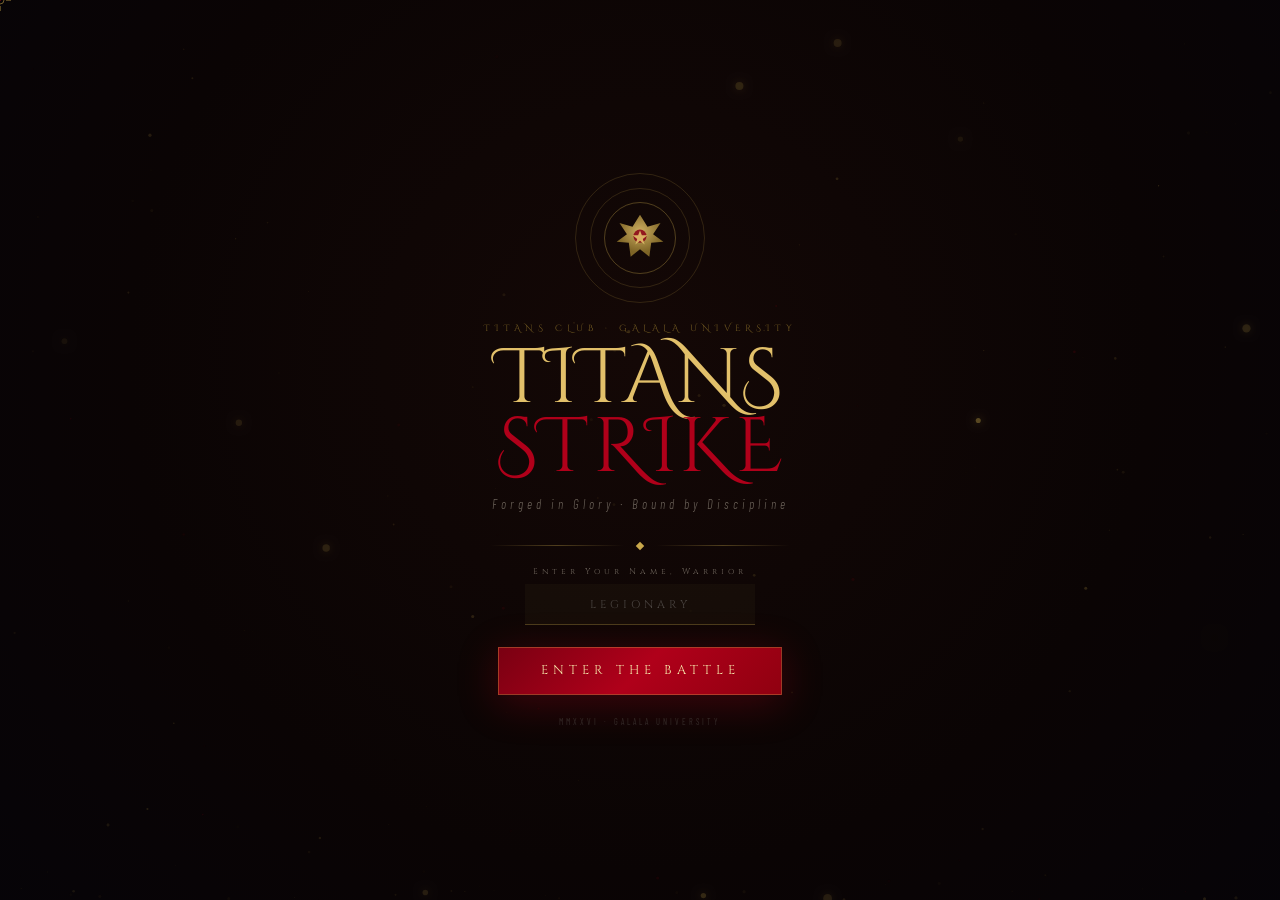
==== commit d886c09a: "Update index.html.html" ====
--- a/index.html.html
+++ b/index.html.html
@@ -329,9 +329,9 @@
    DIFFICULTY SETTINGS
    ═══════════════════════════════════════════ */
 const DIFFICULTIES={
-  easy:{label:'RECRUIT',badgeClass:'easy',enemyHpMult:0.65,enemySpdMult:0.70,enemyFireMult:0.60,spawnRateBase:2.8,ammoPackInterval:[5,8],ammoRefill:12,ammoRegenRate:1/3,scoreMult:0.8,lives:4},
-  normal:{label:'LEGIONARY',badgeClass:'normal',enemyHpMult:1.0,enemySpdMult:1.0,enemyFireMult:1.0,spawnRateBase:2.2,ammoPackInterval:[7,10],ammoRefill:8,ammoRegenRate:1/5,scoreMult:1.0,lives:3},
-  hard:{label:'TITAN',badgeClass:'hard',enemyHpMult:1.4,enemySpdMult:1.35,enemyFireMult:1.5,spawnRateBase:1.5,ammoPackInterval:[11,16],ammoRefill:5,ammoRegenRate:1/10,scoreMult:1.5,lives:2}
+  easy:{label:'RECRUIT',badgeClass:'easy',enemyHpMult:0.5,enemySpdMult:0.60,enemyFireMult:0.50,spawnRateBase:1.8,ammoPackInterval:[5,8],ammoRefill:12,ammoRegenRate:1/3,scoreMult:0.8,lives:5},
+  normal:{label:'LEGIONARY',badgeClass:'normal',enemyHpMult:1.0,enemySpdMult:1.0,enemyFireMult:1.0,spawnRateBase:2.2,ammoPackInterval:[7,10],ammoRefill:8,ammoRegenRate:1/5,scoreMult:1.0,lives:4},
+  hard:{label:'TITAN',badgeClass:'hard',enemyHpMult:1.4,enemySpdMult:1.35,enemyFireMult:1.5,spawnRateBase:1.5,ammoPackInterval:[11,16],ammoRefill:5,ammoRegenRate:1/10,scoreMult:1.5,lives:3}
 };
 let selDiff='normal';
 document.querySelectorAll('.diff-card').forEach(card=>{
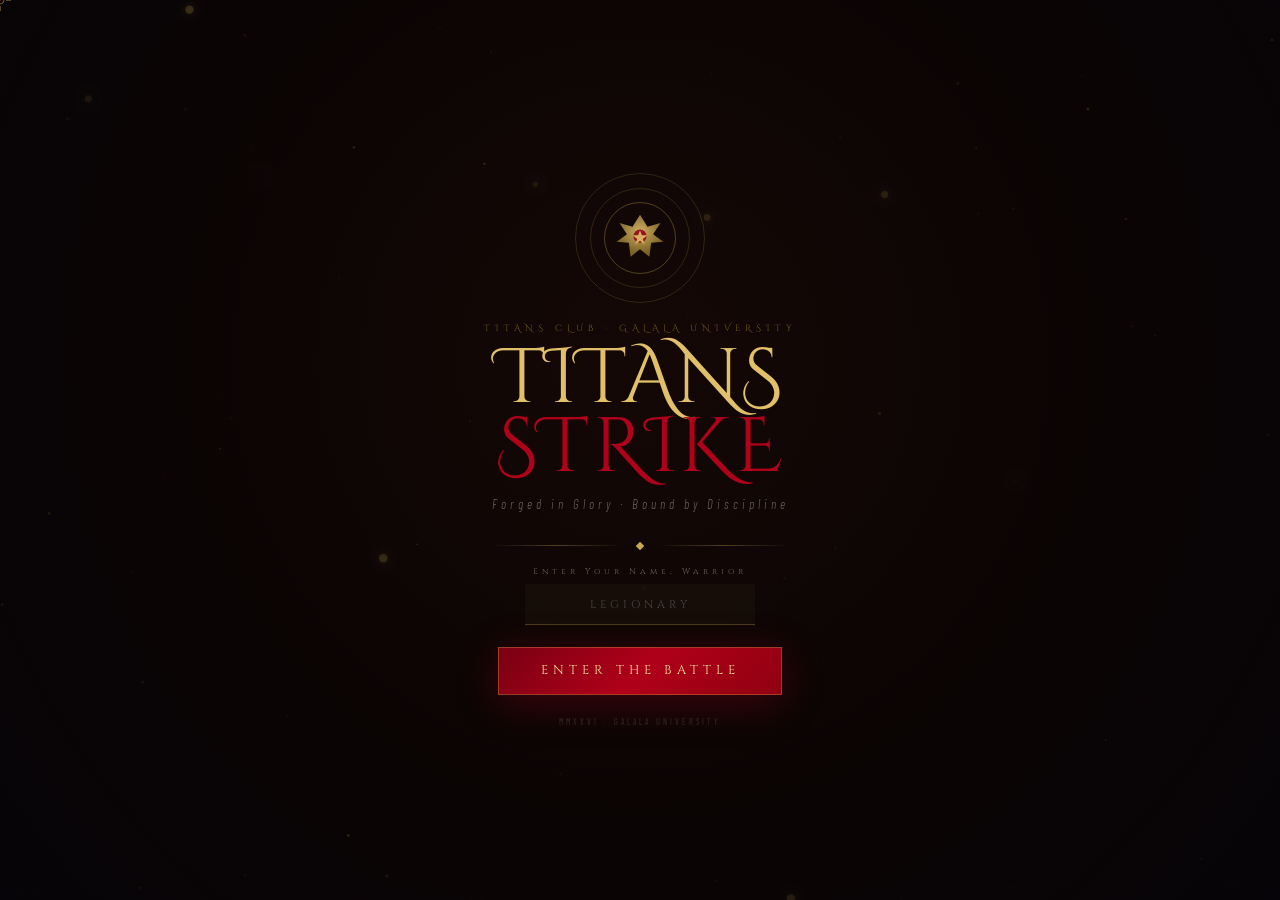
==== commit 3d381da6: "Update index.html.html" ====
--- a/index.html.html
+++ b/index.html.html
@@ -564,7 +564,6 @@
   {type:'twin',label:'TWIN',minWave:2,hp:2,spd:0.95,sz:16,pts:250,col:'#EF9A9A',sRate:0.5,ability:'split',weight(w){return w<2?0:w<=5?18:8;}},
 
   /* ─── WAVE 3-4: Mid enemies ─── */
-  {type:'shielder',label:'SHIELDER',minWave:2,hp:4,spd:0.55,sz:24,pts:260,col:'#4A7EC7',sRate:0,ability:'shield',weight(w){return w<2?0:w<=5?20:10;}},
   {type:'elite',label:'ELITE',minWave:3,hp:3,spd:1.2,sz:19,pts:320,col:'#C0001A',sRate:1.6,ability:'burst',weight(w){return w<3?0:w<=6?28:14;}},
   {type:'berserker',label:'BERSERKER',minWave:3,hp:2,spd:2.0,sz:17,pts:280,col:'#FF4422',sRate:0,ability:'charge',weight(w){return w<3?0:w<=6?22:10;}},
 
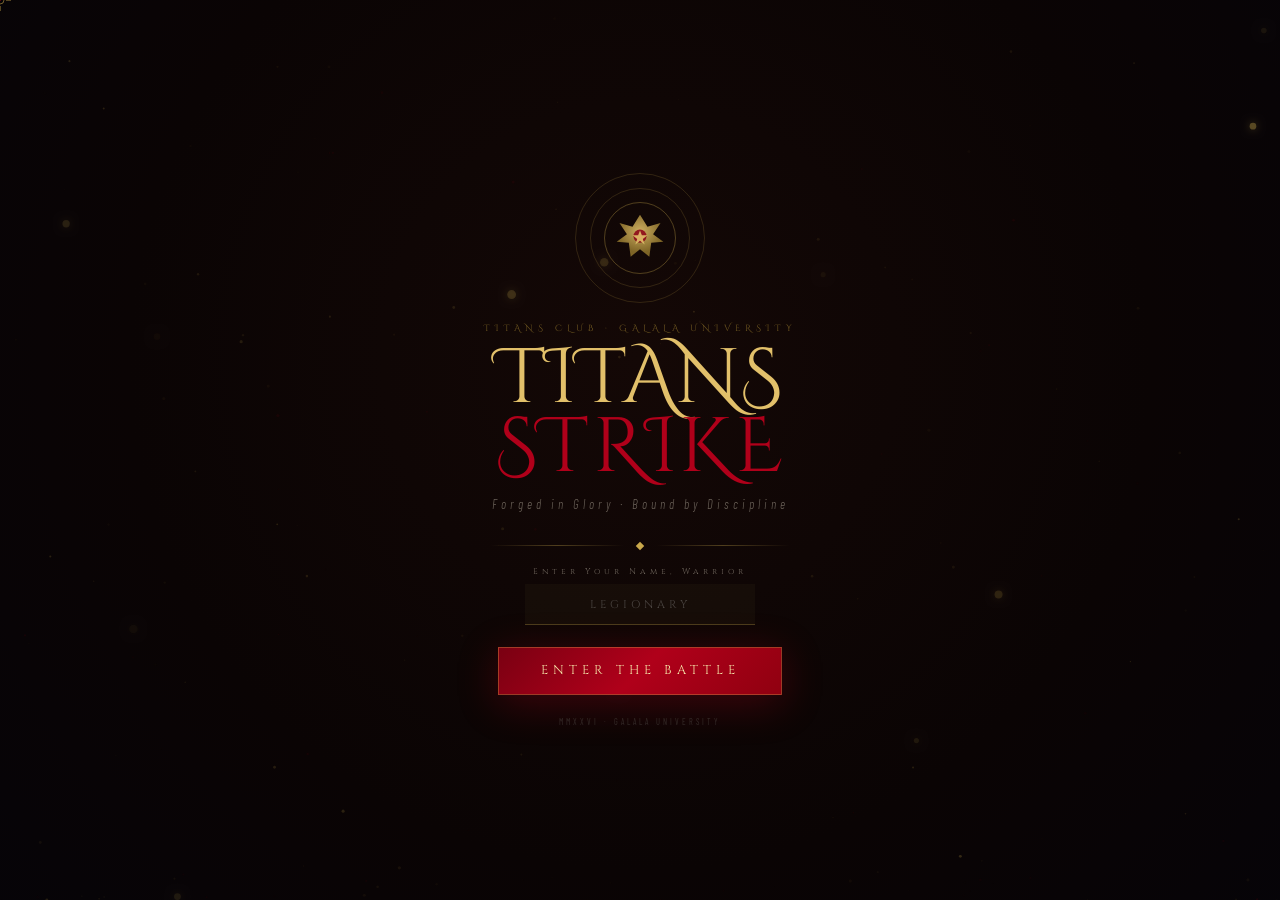
==== commit 2b6d3003: "Update index.html.html" ====
--- a/index.html.html
+++ b/index.html.html
@@ -329,9 +329,9 @@
    DIFFICULTY SETTINGS
    ═══════════════════════════════════════════ */
 const DIFFICULTIES={
-  easy:{label:'RECRUIT',badgeClass:'easy',enemyHpMult:0.5,enemySpdMult:0.60,enemyFireMult:0.50,spawnRateBase:1.8,ammoPackInterval:[5,8],ammoRefill:12,ammoRegenRate:1/3,scoreMult:0.8,lives:5},
-  normal:{label:'LEGIONARY',badgeClass:'normal',enemyHpMult:1.0,enemySpdMult:1.0,enemyFireMult:1.0,spawnRateBase:2.2,ammoPackInterval:[7,10],ammoRefill:8,ammoRegenRate:1/5,scoreMult:1.0,lives:4},
-  hard:{label:'TITAN',badgeClass:'hard',enemyHpMult:1.4,enemySpdMult:1.35,enemyFireMult:1.5,spawnRateBase:1.5,ammoPackInterval:[11,16],ammoRefill:5,ammoRegenRate:1/10,scoreMult:1.5,lives:3}
+  easy:{label:'RECRUIT',badgeClass:'easy',enemyHpMult:0.65,enemySpdMult:0.70,enemyFireMult:0.60,spawnRateBase:2.8,ammoPackInterval:[5,8],ammoRefill:12,ammoRegenRate:1/3,scoreMult:0.8,lives:4},
+  normal:{label:'LEGIONARY',badgeClass:'normal',enemyHpMult:1.0,enemySpdMult:1.0,enemyFireMult:1.0,spawnRateBase:2.2,ammoPackInterval:[7,10],ammoRefill:8,ammoRegenRate:1/5,scoreMult:1.0,lives:3},
+  hard:{label:'TITAN',badgeClass:'hard',enemyHpMult:1.4,enemySpdMult:1.35,enemyFireMult:1.5,spawnRateBase:1.5,ammoPackInterval:[11,16],ammoRefill:5,ammoRegenRate:1/10,scoreMult:1.5,lives:2}
 };
 let selDiff='normal';
 document.querySelectorAll('.diff-card').forEach(card=>{
@@ -564,6 +564,7 @@
   {type:'twin',label:'TWIN',minWave:2,hp:2,spd:0.95,sz:16,pts:250,col:'#EF9A9A',sRate:0.5,ability:'split',weight(w){return w<2?0:w<=5?18:8;}},
 
   /* ─── WAVE 3-4: Mid enemies ─── */
+  {type:'shielder',label:'SHIELDER',minWave:2,hp:4,spd:0.55,sz:24,pts:260,col:'#4A7EC7',sRate:0,ability:'shield',weight(w){return w<2?0:w<=5?20:10;}},
   {type:'elite',label:'ELITE',minWave:3,hp:3,spd:1.2,sz:19,pts:320,col:'#C0001A',sRate:1.6,ability:'burst',weight(w){return w<3?0:w<=6?28:14;}},
   {type:'berserker',label:'BERSERKER',minWave:3,hp:2,spd:2.0,sz:17,pts:280,col:'#FF4422',sRate:0,ability:'charge',weight(w){return w<3?0:w<=6?22:10;}},
 
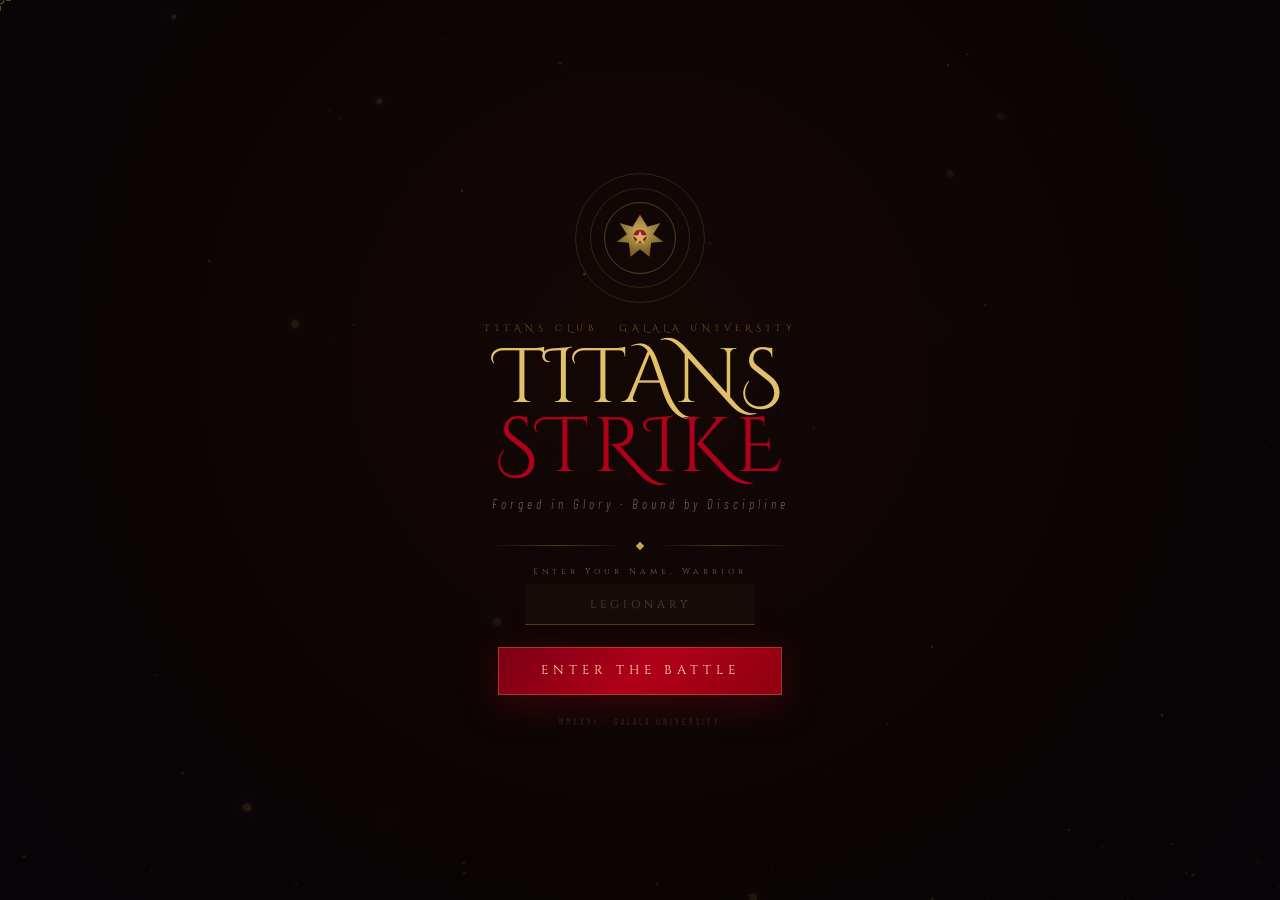
==== commit bb6c0b02: "Update index.html.html" ====
--- a/index.html.html
+++ b/index.html.html
@@ -580,9 +580,6 @@
   // NEW wave 4: LEECH — heals HP over time, must be killed fast
   {type:'leech',label:'LEECH',minWave:4,hp:4,spd:0.75,sz:19,pts:350,col:'#4CAF50',sRate:0.6,ability:'regen',weight(w){return w<4?0:w<=7?20:12;}},
 
-  // NEW wave 4: MIRROR — reflects bullets back at player
-  {type:'mirror',label:'MIRROR',minWave:4,hp:3,spd:0.65,sz:21,pts:400,col:'#B0BEC5',sRate:0,ability:'reflect',weight(w){return w<4?0:w<=7?18:10;}},
-
   /* ─── WAVE 5-6: Advanced enemies ─── */
   {type:'tribune',label:'TRIBUNE',minWave:4,hp:5,spd:0.65,sz:28,pts:550,col:'#8B0015',sRate:2.0,ability:'spread',weight(w){return w<4?0:w<=7?22:12;}},
   {type:'phantom',label:'PHANTOM',minWave:4,hp:2,spd:1.4,sz:18,pts:420,col:'#9B59B6',sRate:1.0,ability:'teleport',weight(w){return w<4?0:w<=7?20:12;}},
